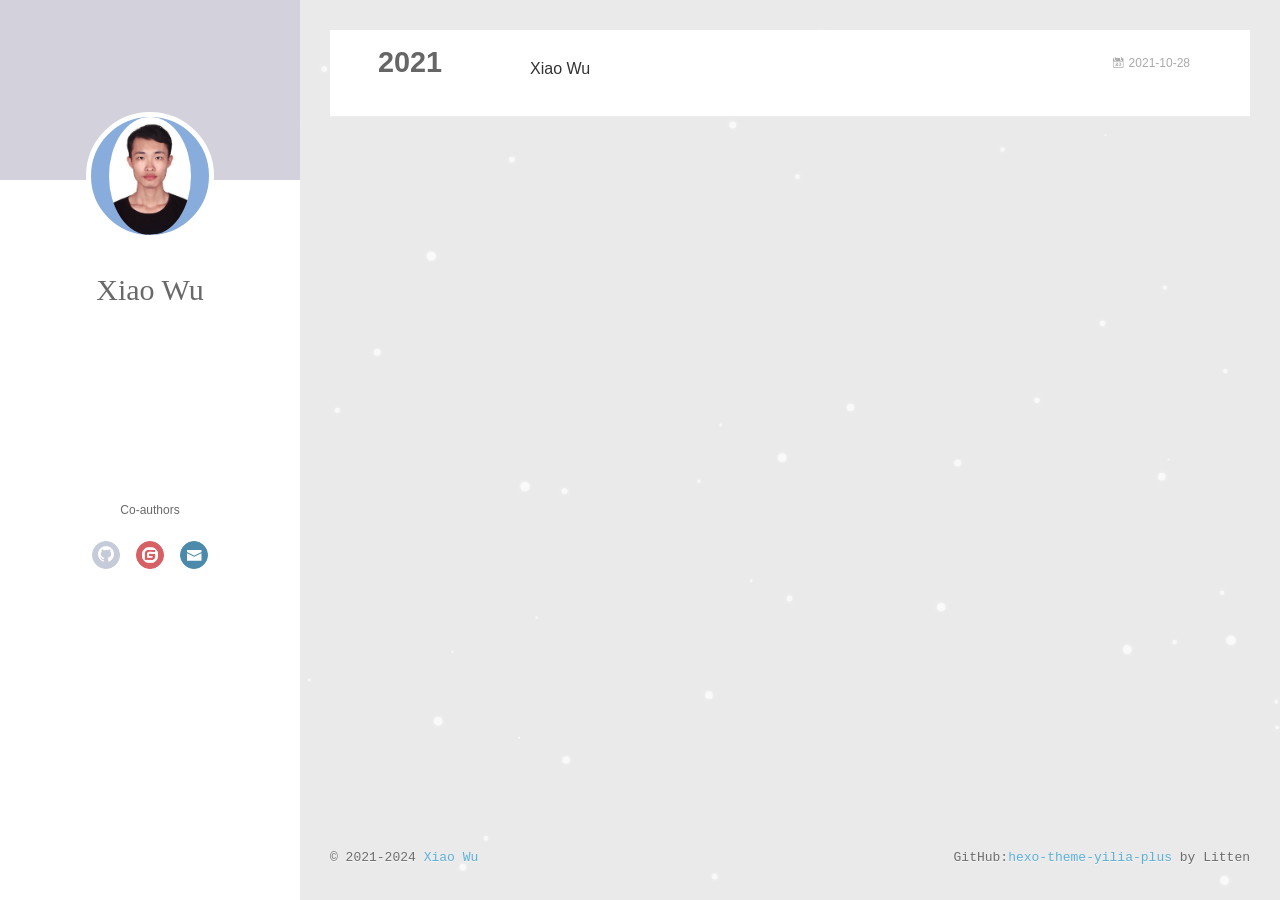
==== archives/index.html @ 72da1175 "Site updated: 2024-07-21 22:44:45" ====
<!DOCTYPE html>
<html>
<head>
  <meta charset="utf-8">
  
  <meta name="renderer" content="webkit">
  <meta http-equiv="X-UA-Compatible" content="IE=edge" >
  <link rel="dns-prefetch" href="https://XiaoXiao-Woo.github.io">
  <title>Archives | Homepage of Xiao Wu</title>
  <meta name="generator" content="hexo-theme-yilia-plus">
  <meta name="viewport" content="width=device-width, initial-scale=1, maximum-scale=1">
  
  <meta property="og:type" content="website">
<meta property="og:title" content="Homepage of Xiao Wu">
<meta property="og:url" content="https://xiaoxiao-woo.github.io/archives/index.html">
<meta property="og:site_name" content="Homepage of Xiao Wu">
<meta property="og:locale" content="en_US">
<meta property="article:author" content="Xiao Wu">
<meta name="twitter:card" content="summary">
  
    <link rel="alternative" href="/atom.xml" title="Homepage of Xiao Wu" type="application/atom+xml">
  
  
    <link rel="icon" href="/favicon.ico">
  
  
    <link rel="apple-touch-icon" href="/apple-touch-icon-180x180.png">
  
  <link rel="stylesheet" type="text/css" href="/./main.a5fda8.css">
  <style type="text/css">
    
    #container.show {
      background: linear-gradient(200deg,#a0cfe4,#e8c37e);
    }
  </style>
  

  

  
    
 	  <script src="/lib/clickLove.js"></script>
  
  


  

</head>

<body>
  <div id="container" q-class="show:isCtnShow">
    <canvas id="anm-canvas" class="anm-canvas"></canvas>
    <div class="left-col" q-class="show:isShow">
      


<div class="overlay" style="background: #D3D1DC;"></div>
<div class="intrude-less">
	<header id="header" class="inner">
		<a href="/" class="profilepic">
			<img src="/assets/img/XiaoWu.jpg" class="js-avatar">
		</a>
		<hgroup>
			<h1 class="header-author"><a href="/">Xiao Wu</a></h1>
		</hgroup>
		

		<nav class="header-menu">
			<ul>
			
			</ul>
		</nav>
		<nav class="header-smart-menu">
			
				
					<a q-on="click: openSlider(e, 'friends')" href="javascript:void(0)">Co-authors</a>
				
			
		</nav>
		<nav class="header-nav">
			<div class="social">
				
					
						<a class="github" href="https://github.com/XiaoXiao-Woo" 
												title="GitHub" target="_blank"><i class="icon-github"></i></a>
					
				
					
						<a class="gitee" href="https://gitee.com/elsting_woo" 
												title="gitee" target="_blank"><i class="icon-gitee"></i></a>
					
				
					
						<a class="mail" href="mailto:wxwsx1997@gmail.com" 
												title="Email" target="_blank"><i class="icon-mail"></i></a>
					
				
			</div>
		
		</nav>
	</header>		
</div>

    </div>
    <div class="mid-col" q-class="show:isShow,hide:isShow|isFalse">
      
      
<nav id="mobile-nav">
  	<div class="overlay js-overlay" style="background: #D3D1DC"></div>
	<div class="btnctn js-mobile-btnctn">
  		<div class="slider-trigger list" q-on="click: openSlider(e)"><i class="icon icon-sort"></i></div>
	</div>
	<div class="intrude-less">
		<header id="header" class="inner">
			<div class="profilepic">
				<a href="/">
					<img src="/assets/img/XiaoWu.jpg" class="js-avatar">
				</a>
			</div>
			<hgroup>
			  <h1 class="header-author js-header-author">Xiao Wu</h1>
			</hgroup>
			
			
			
			
			
			<nav class="header-nav">
				<div class="social">
					
						
						<a class="github" target="_blank" 
							href="https://github.com/XiaoXiao-Woo" title="GitHub"><i class="icon-github"></i></a>
						
					
						
						<a class="gitee" target="_blank" 
							href="https://gitee.com/elsting_woo" title="gitee"><i class="icon-gitee"></i></a>
						
					
						
						<a class="mail" target="_blank" 
							href="mailto:wxwsx1997@gmail.com" title="Email"><i class="icon-mail"></i></a>
						
					
				</div>
			</nav>

			<nav class="header-menu js-header-menu">
				<ul style="width: 50%">
				
				
				</ul>
			</nav>
		</header>				
	</div>
	<div class="mobile-mask" style="display:none" q-show="isShow"></div>
</nav>

      <div id="wrapper" class="body-wrap">
        <div class="menu-l">
          <div class="canvas-wrap">
            <canvas data-colors="#eaeaea" data-sectionHeight="100" data-contentId="js-content" id="myCanvas1"
              class="anm-canvas"></canvas>
          </div>
          <div id="js-content" class="content-ll">
            
  
  
    
    
      
      
      <section class="archives-wrap">
        <div class="archive-year-wrap">
          <a href="/archives/2021" class="archive-year">2021</a>
        </div>
        <div class="archives">
    
    <article class="archive-article archive-type-page">
  <div class="archive-article-inner">
    <header class="archive-article-header">
      	<div class="article-meta">
	      	
<a href="/homepage/" class="archive-article-date">
        <time datetime="2021-10-28T12:05:18.459Z" itemprop="datePublished"><i class="icon-calendar icon"></i>2021-10-28</time>
</a>

        </div>
    	 
  
    <h1 itemprop="name">
	
	  <a class="archive-article-title" href="/homepage/" target="_blank">Xiao Wu</a>
  
    </h1>
  


        <div class="article-info info-on-right">
          
          

        </div>
        <div class="clearfix"></div>
    </header>
  </div>
</article>
  
  
    </div></section>
  

    


          </div>
        </div>
      </div>
      <footer id="footer">
  <div class="outer">
    <div id="footer-info">
    	<div class="footer-left">
    		&copy; 2021-2024 <a href="https://XiaoXiao-Woo.github.io/" target="_blank">Xiao Wu</a>
    	</div>
      	<div class="footer-right">
			
			
      		GitHub:<a href="https://github.com/JoeyBling/hexo-theme-yilia-plus" target="_blank">hexo-theme-yilia-plus</a> by Litten
      	</div>
    </div>
  </div>
  
  
	<script src="/lib/busuanzi.pure.js"></script>
	
  
  
	
	<span id="busuanzi_container_site_pv" style="display:none">
		本站总访问量<span id="busuanzi_value_site_pv"></span>次	
	        <span class="post-meta-divider" >|</span>
	</span>
  	<span id="busuanzi_container_site_uv" style='display:none'>
  		本站访客数<span id="busuanzi_value_site_uv"></span>人
  	</span>
  
</footer>

    </div>
    <script>
	var yiliaConfig = {
		mathjax: false,
		isHome: false,
		isPost: false,
		isArchive: true,
		isTag: false,
		isCategory: false,
		open_in_new: true,
		toc_hide_index: true,
		root: "/",
		innerArchive: false,
		showTags: true
	}
</script>

<script>!function(r){function e(t){if(i[t])return i[t].exports;var n=i[t]={exports:{},id:t,loaded:!1};return r[t].call(n.exports,n,n.exports,e),n.loaded=!0,n.exports}var i={};e.m=r,e.c=i,e.p="./",e(0)}([function(t,n,r){r(208),t.exports=r(205)},function(t,n,r){var d=r(3),y=r(46),g=r(26),b=r(27),x=r(47),m="prototype",S=function(t,n,r){var e,i,o,u,c=t&S.F,f=t&S.G,a=t&S.S,s=t&S.P,l=t&S.B,h=f?d:a?d[n]||(d[n]={}):(d[n]||{})[m],v=f?y:y[n]||(y[n]={}),p=v[m]||(v[m]={});for(e in f&&(r=n),r)o=((i=!c&&h&&void 0!==h[e])?h:r)[e],u=l&&i?x(o,d):s&&"function"==typeof o?x(Function.call,o):o,h&&b(h,e,o,t&S.U),v[e]!=o&&g(v,e,u),s&&p[e]!=o&&(p[e]=o)};d.core=y,S.F=1,S.G=2,S.S=4,S.P=8,S.B=16,S.W=32,S.U=64,S.R=128,t.exports=S},function(t,n,r){var e=r(5);t.exports=function(t){if(!e(t))throw TypeError(t+" is not an object!");return t}},function(t,n){var r=t.exports="undefined"!=typeof window&&window.Math==Math?window:"undefined"!=typeof self&&self.Math==Math?self:Function("return this")();"number"==typeof __g&&(__g=r)},function(t,n){t.exports=function(t){try{return!!t()}catch(t){return!0}}},function(t,n){t.exports=function(t){return"object"==typeof t?null!==t:"function"==typeof t}},function(t,n){var r=t.exports="undefined"!=typeof window&&window.Math==Math?window:"undefined"!=typeof self&&self.Math==Math?self:Function("return this")();"number"==typeof __g&&(__g=r)},function(t,n,r){var e=r(118)("wks"),i=r(79),o=r(3).Symbol,u="function"==typeof o;(t.exports=function(t){return e[t]||(e[t]=u&&o[t]||(u?o:i)("Symbol."+t))}).store=e},function(t,n,r){var e=r(49),i=Math.min;t.exports=function(t){return 0<t?i(e(t),9007199254740991):0}},function(t,n){var r={}.hasOwnProperty;t.exports=function(t,n){return r.call(t,n)}},function(t,n,r){t.exports=!r(4)(function(){return 7!=Object.defineProperty({},"a",{get:function(){return 7}}).a})},function(t,n,r){var e=r(2),i=r(174),o=r(53),u=Object.defineProperty;n.f=r(10)?Object.defineProperty:function(t,n,r){if(e(t),n=o(n,!0),e(r),i)try{return u(t,n,r)}catch(t){}if("get"in r||"set"in r)throw TypeError("Accessors not supported!");return"value"in r&&(t[n]=r.value),t}},function(t,n,r){t.exports=!r(20)(function(){return 7!=Object.defineProperty({},"a",{get:function(){return 7}}).a})},function(t,n,r){var e=r(14),i=r(24);t.exports=r(12)?function(t,n,r){return e.f(t,n,i(1,r))}:function(t,n,r){return t[n]=r,t}},function(t,n,r){var e=r(22),i=r(60),o=r(42),u=Object.defineProperty;n.f=r(12)?Object.defineProperty:function(t,n,r){if(e(t),n=o(n,!0),e(r),i)try{return u(t,n,r)}catch(t){}if("get"in r||"set"in r)throw TypeError("Accessors not supported!");return"value"in r&&(t[n]=r.value),t}},function(t,n,r){var e=r(96),i=r(34);t.exports=function(t){return e(i(t))}},function(t,n,r){var e=r(40)("wks"),i=r(25),o=r(6).Symbol,u="function"==typeof o;(t.exports=function(t){return e[t]||(e[t]=u&&o[t]||(u?o:i)("Symbol."+t))}).store=e},function(t,n,r){var e=r(51);t.exports=function(t){return Object(e(t))}},function(t,n){t.exports=function(t){return"object"==typeof t?null!==t:"function"==typeof t}},function(t,n){var r=t.exports={version:"2.6.9"};"number"==typeof __e&&(__e=r)},function(t,n){t.exports=function(t){try{return!!t()}catch(t){return!0}}},function(t,n){t.exports=function(t){if("function"!=typeof t)throw TypeError(t+" is not a function!");return t}},function(t,n,r){var e=r(18);t.exports=function(t){if(!e(t))throw TypeError(t+" is not an object!");return t}},function(t,n){t.exports=!0},function(t,n){t.exports=function(t,n){return{enumerable:!(1&t),configurable:!(2&t),writable:!(4&t),value:n}}},function(t,n){var r=0,e=Math.random();t.exports=function(t){return"Symbol(".concat(void 0===t?"":t,")_",(++r+e).toString(36))}},function(t,n,r){var e=r(11),i=r(75);t.exports=r(10)?function(t,n,r){return e.f(t,n,i(1,r))}:function(t,n,r){return t[n]=r,t}},function(t,n,r){var o=r(3),u=r(26),c=r(30),f=r(79)("src"),e=r(219),i="toString",a=(""+e).split(i);r(46).inspectSource=function(t){return e.call(t)},(t.exports=function(t,n,r,e){var i="function"==typeof r;i&&(c(r,"name")||u(r,"name",n)),t[n]!==r&&(i&&(c(r,f)||u(r,f,t[n]?""+t[n]:a.join(String(n)))),t===o?t[n]=r:e?t[n]?t[n]=r:u(t,n,r):(delete t[n],u(t,n,r)))})(Function.prototype,i,function(){return"function"==typeof this&&this[f]||e.call(this)})},function(t,n,r){var e=r(1),i=r(4),u=r(51),c=/"/g,o=function(t,n,r,e){var i=String(u(t)),o="<"+n;return""!==r&&(o+=" "+r+'="'+String(e).replace(c,"&quot;")+'"'),o+">"+i+"</"+n+">"};t.exports=function(n,t){var r={};r[n]=t(o),e(e.P+e.F*i(function(){var t=""[n]('"');return t!==t.toLowerCase()||3<t.split('"').length}),"String",r)}},function(t,n,r){var e=r(65),i=r(35);t.exports=Object.keys||function(t){return e(t,i)}},function(t,n){var r={}.hasOwnProperty;t.exports=function(t,n){return r.call(t,n)}},function(t,n,r){var e=r(117),i=r(75),o=r(33),u=r(53),c=r(30),f=r(174),a=Object.getOwnPropertyDescriptor;n.f=r(10)?a:function(t,n){if(t=o(t),n=u(n,!0),f)try{return a(t,n)}catch(t){}if(c(t,n))return i(!e.f.call(t,n),t[n])}},function(t,n,r){var e=r(30),i=r(17),o=r(154)("IE_PROTO"),u=Object.prototype;t.exports=Object.getPrototypeOf||function(t){return t=i(t),e(t,o)?t[o]:"function"==typeof t.constructor&&t instanceof t.constructor?t.constructor.prototype:t instanceof Object?u:null}},function(t,n,r){var e=r(116),i=r(51);t.exports=function(t){return e(i(t))}},function(t,n){t.exports=function(t){if(null==t)throw TypeError("Can't call method on  "+t);return t}},function(t,n){t.exports="constructor,hasOwnProperty,isPrototypeOf,propertyIsEnumerable,toLocaleString,toString,valueOf".split(",")},function(t,n){t.exports={}},function(t,n){n.f={}.propertyIsEnumerable},function(t,n,r){var e=r(14).f,i=r(9),o=r(16)("toStringTag");t.exports=function(t,n,r){t&&!i(t=r?t:t.prototype,o)&&e(t,o,{configurable:!0,value:n})}},function(t,n,r){var e=r(40)("keys"),i=r(25);t.exports=function(t){return e[t]||(e[t]=i(t))}},function(t,n,r){var e=r(19),i=r(6),o="__core-js_shared__",u=i[o]||(i[o]={});(t.exports=function(t,n){return u[t]||(u[t]=void 0!==n?n:{})})("versions",[]).push({version:e.version,mode:r(23)?"pure":"global",copyright:"© 2019 Denis Pushkarev (zloirock.ru)"})},function(t,n){var r=Math.ceil,e=Math.floor;t.exports=function(t){return isNaN(t=+t)?0:(0<t?e:r)(t)}},function(t,n,r){var i=r(18);t.exports=function(t,n){if(!i(t))return t;var r,e;if(n&&"function"==typeof(r=t.toString)&&!i(e=r.call(t)))return e;if("function"==typeof(r=t.valueOf)&&!i(e=r.call(t)))return e;if(!n&&"function"==typeof(r=t.toString)&&!i(e=r.call(t)))return e;throw TypeError("Can't convert object to primitive value")}},function(t,n,r){var e=r(6),i=r(19),o=r(23),u=r(44),c=r(14).f;t.exports=function(t){var n=i.Symbol||(i.Symbol=o?{}:e.Symbol||{});"_"==t.charAt(0)||t in n||c(n,t,{value:u.f(t)})}},function(t,n,r){n.f=r(16)},function(t,n){var r={}.toString;t.exports=function(t){return r.call(t).slice(8,-1)}},function(t,n){var r=t.exports={version:"2.6.9"};"number"==typeof __e&&(__e=r)},function(t,n,r){var o=r(21);t.exports=function(e,i,t){if(o(e),void 0===i)return e;switch(t){case 1:return function(t){return e.call(i,t)};case 2:return function(t,n){return e.call(i,t,n)};case 3:return function(t,n,r){return e.call(i,t,n,r)}}return function(){return e.apply(i,arguments)}}},function(t,n,r){"use strict";var e=r(4);t.exports=function(t,n){return!!t&&e(function(){n?t.call(null,function(){},1):t.call(null)})}},function(t,n){var r=Math.ceil,e=Math.floor;t.exports=function(t){return isNaN(t=+t)?0:(0<t?e:r)(t)}},function(t,n,r){var x=r(47),m=r(116),S=r(17),w=r(8),e=r(138);t.exports=function(l,t){var h=1==l,v=2==l,p=3==l,d=4==l,y=6==l,g=5==l||y,b=t||e;return function(t,n,r){for(var e,i,o=S(t),u=m(o),c=x(n,r,3),f=w(u.length),a=0,s=h?b(t,f):v?b(t,0):void 0;a<f;a++)if((g||a in u)&&(i=c(e=u[a],a,o),l))if(h)s[a]=i;else if(i)switch(l){case 3:return!0;case 5:return e;case 6:return a;case 2:s.push(e)}else if(d)return!1;return y?-1:p||d?d:s}}},function(t,n){t.exports=function(t){if(null==t)throw TypeError("Can't call method on  "+t);return t}},function(t,n,r){var i=r(1),o=r(46),u=r(4);t.exports=function(t,n){var r=(o.Object||{})[t]||Object[t],e={};e[t]=n(r),i(i.S+i.F*u(function(){r(1)}),"Object",e)}},function(t,n,r){var i=r(5);t.exports=function(t,n){if(!i(t))return t;var r,e;if(n&&"function"==typeof(r=t.toString)&&!i(e=r.call(t)))return e;if("function"==typeof(r=t.valueOf)&&!i(e=r.call(t)))return e;if(!n&&"function"==typeof(r=t.toString)&&!i(e=r.call(t)))return e;throw TypeError("Can't convert object to primitive value")}},function(t,n,r){var d=r(6),y=r(19),g=r(93),b=r(13),x=r(9),m="prototype",S=function(t,n,r){var e,i,o,u=t&S.F,c=t&S.G,f=t&S.S,a=t&S.P,s=t&S.B,l=t&S.W,h=c?y:y[n]||(y[n]={}),v=h[m],p=c?d:f?d[n]:(d[n]||{})[m];for(e in c&&(r=n),r)(i=!u&&p&&void 0!==p[e])&&x(h,e)||(o=i?p[e]:r[e],h[e]=c&&"function"!=typeof p[e]?r[e]:s&&i?g(o,d):l&&p[e]==o?function(e){var t=function(t,n,r){if(this instanceof e){switch(arguments.length){case 0:return new e;case 1:return new e(t);case 2:return new e(t,n)}return new e(t,n,r)}return e.apply(this,arguments)};return t[m]=e[m],t}(o):a&&"function"==typeof o?g(Function.call,o):o,a&&((h.virtual||(h.virtual={}))[e]=o,t&S.R&&v&&!v[e]&&b(v,e,o)))};S.F=1,S.G=2,S.S=4,S.P=8,S.B=16,S.W=32,S.U=64,S.R=128,t.exports=S},function(t,n,r){var e=r(34);t.exports=function(t){return Object(e(t))}},function(t,n,r){var o=r(196),e=r(1),i=r(118)("metadata"),u=i.store||(i.store=new(r(200))),c=function(t,n,r){var e=u.get(t);if(!e){if(!r)return;u.set(t,e=new o)}var i=e.get(n);if(!i){if(!r)return;e.set(n,i=new o)}return i};t.exports={store:u,map:c,has:function(t,n,r){var e=c(n,r,!1);return void 0!==e&&e.has(t)},get:function(t,n,r){var e=c(n,r,!1);return void 0===e?void 0:e.get(t)},set:function(t,n,r,e){c(r,e,!0).set(t,n)},keys:function(t,n){var r=c(t,n,!1),e=[];return r&&r.forEach(function(t,n){e.push(n)}),e},key:function(t){return void 0===t||"symbol"==typeof t?t:String(t)},exp:function(t){e(e.S,"Reflect",t)}}},function(t,n,r){"use strict";if(r(10)){var g=r(68),b=r(3),x=r(4),m=r(1),S=r(132),e=r(159),h=r(47),w=r(70),i=r(75),_=r(26),o=r(76),u=r(49),O=r(8),E=r(194),c=r(78),f=r(53),a=r(30),M=r(81),P=r(5),v=r(17),p=r(145),j=r(72),F=r(32),A=r(73).f,d=r(161),s=r(79),l=r(7),y=r(50),I=r(120),L=r(119),N=r(162),T=r(82),k=r(125),R=r(77),C=r(137),D=r(166),G=r(11),W=r(31),U=G.f,V=W.f,B=b.RangeError,q=b.TypeError,z=b.Uint8Array,K="ArrayBuffer",H="Shared"+K,J="BYTES_PER_ELEMENT",$="prototype",Y=Array[$],X=e.ArrayBuffer,Q=e.DataView,Z=y(0),tt=y(2),nt=y(3),rt=y(4),et=y(5),it=y(6),ot=I(!0),ut=I(!1),ct=N.values,ft=N.keys,at=N.entries,st=Y.lastIndexOf,lt=Y.reduce,ht=Y.reduceRight,vt=Y.join,pt=Y.sort,dt=Y.slice,yt=Y.toString,gt=Y.toLocaleString,bt=l("iterator"),xt=l("toStringTag"),mt=s("typed_constructor"),St=s("def_constructor"),wt=S.CONSTR,_t=S.TYPED,Ot=S.VIEW,Et="Wrong length!",Mt=y(1,function(t,n){return It(L(t,t[St]),n)}),Pt=x(function(){return 1===new z(new Uint16Array([1]).buffer)[0]}),jt=!!z&&!!z[$].set&&x(function(){new z(1).set({})}),Ft=function(t,n){var r=u(t);if(r<0||r%n)throw B("Wrong offset!");return r},At=function(t){if(P(t)&&_t in t)return t;throw q(t+" is not a typed array!")},It=function(t,n){if(!(P(t)&&mt in t))throw q("It is not a typed array constructor!");return new t(n)},Lt=function(t,n){return Nt(L(t,t[St]),n)},Nt=function(t,n){for(var r=0,e=n.length,i=It(t,e);r<e;)i[r]=n[r++];return i},Tt=function(t,n,r){U(t,n,{get:function(){return this._d[r]}})},kt=function(t){var n,r,e,i,o,u,c=v(t),f=arguments.length,a=1<f?arguments[1]:void 0,s=void 0!==a,l=d(c);if(null!=l&&!p(l)){for(u=l.call(c),e=[],n=0;!(o=u.next()).done;n++)e.push(o.value);c=e}for(s&&2<f&&(a=h(a,arguments[2],2)),n=0,r=O(c.length),i=It(this,r);n<r;n++)i[n]=s?a(c[n],n):c[n];return i},Rt=function(){for(var t=0,n=arguments.length,r=It(this,n);t<n;)r[t]=arguments[t++];return r},Ct=!!z&&x(function(){gt.call(new z(1))}),Dt=function(){return gt.apply(Ct?dt.call(At(this)):At(this),arguments)},Gt={copyWithin:function(t,n){return D.call(At(this),t,n,2<arguments.length?arguments[2]:void 0)},every:function(t){return rt(At(this),t,1<arguments.length?arguments[1]:void 0)},fill:function(t){return C.apply(At(this),arguments)},filter:function(t){return Lt(this,tt(At(this),t,1<arguments.length?arguments[1]:void 0))},find:function(t){return et(At(this),t,1<arguments.length?arguments[1]:void 0)},findIndex:function(t){return it(At(this),t,1<arguments.length?arguments[1]:void 0)},forEach:function(t){Z(At(this),t,1<arguments.length?arguments[1]:void 0)},indexOf:function(t){return ut(At(this),t,1<arguments.length?arguments[1]:void 0)},includes:function(t){return ot(At(this),t,1<arguments.length?arguments[1]:void 0)},join:function(t){return vt.apply(At(this),arguments)},lastIndexOf:function(t){return st.apply(At(this),arguments)},map:function(t){return Mt(At(this),t,1<arguments.length?arguments[1]:void 0)},reduce:function(t){return lt.apply(At(this),arguments)},reduceRight:function(t){return ht.apply(At(this),arguments)},reverse:function(){for(var t,n=this,r=At(n).length,e=Math.floor(r/2),i=0;i<e;)t=n[i],n[i++]=n[--r],n[r]=t;return n},some:function(t){return nt(At(this),t,1<arguments.length?arguments[1]:void 0)},sort:function(t){return pt.call(At(this),t)},subarray:function(t,n){var r=At(this),e=r.length,i=c(t,e);return new(L(r,r[St]))(r.buffer,r.byteOffset+i*r.BYTES_PER_ELEMENT,O((void 0===n?e:c(n,e))-i))}},Wt=function(t,n){return Lt(this,dt.call(At(this),t,n))},Ut=function(t){At(this);var n=Ft(arguments[1],1),r=this.length,e=v(t),i=O(e.length),o=0;if(r<i+n)throw B(Et);for(;o<i;)this[n+o]=e[o++]},Vt={entries:function(){return at.call(At(this))},keys:function(){return ft.call(At(this))},values:function(){return ct.call(At(this))}},Bt=function(t,n){return P(t)&&t[_t]&&"symbol"!=typeof n&&n in t&&String(+n)==String(n)},qt=function(t,n){return Bt(t,n=f(n,!0))?i(2,t[n]):V(t,n)},zt=function(t,n,r){return!(Bt(t,n=f(n,!0))&&P(r)&&a(r,"value"))||a(r,"get")||a(r,"set")||r.configurable||a(r,"writable")&&!r.writable||a(r,"enumerable")&&!r.enumerable?U(t,n,r):(t[n]=r.value,t)};wt||(W.f=qt,G.f=zt),m(m.S+m.F*!wt,"Object",{getOwnPropertyDescriptor:qt,defineProperty:zt}),x(function(){yt.call({})})&&(yt=gt=function(){return vt.call(this)});var Kt=o({},Gt);o(Kt,Vt),_(Kt,bt,Vt.values),o(Kt,{slice:Wt,set:Ut,constructor:function(){},toString:yt,toLocaleString:Dt}),Tt(Kt,"buffer","b"),Tt(Kt,"byteOffset","o"),Tt(Kt,"byteLength","l"),Tt(Kt,"length","e"),U(Kt,xt,{get:function(){return this[_t]}}),t.exports=function(t,l,n,o){var h=t+((o=!!o)?"Clamped":"")+"Array",r="get"+t,u="set"+t,v=b[h],c=v||{},e=v&&F(v),i=!v||!S.ABV,f={},a=v&&v[$],p=function(t,i){U(t,i,{get:function(){return t=i,(n=this._d).v[r](t*l+n.o,Pt);var t,n},set:function(t){return n=i,r=t,e=this._d,o&&(r=(r=Math.round(r))<0?0:255<r?255:255&r),void e.v[u](n*l+e.o,r,Pt);var n,r,e},enumerable:!0})};i?(v=n(function(t,n,r,e){w(t,v,h,"_d");var i,o,u,c,f=0,a=0;if(P(n)){if(!(n instanceof X||(c=M(n))==K||c==H))return _t in n?Nt(v,n):kt.call(v,n);i=n,a=Ft(r,l);var s=n.byteLength;if(void 0===e){if(s%l)throw B(Et);if((o=s-a)<0)throw B(Et)}else if(s<(o=O(e)*l)+a)throw B(Et);u=o/l}else u=E(n),i=new X(o=u*l);for(_(t,"_d",{b:i,o:a,l:o,e:u,v:new Q(i)});f<u;)p(t,f++)}),a=v[$]=j(Kt),_(a,"constructor",v)):x(function(){v(1)})&&x(function(){new v(-1)})&&k(function(t){new v,new v(null),new v(1.5),new v(t)},!0)||(v=n(function(t,n,r,e){var i;return w(t,v,h),P(n)?n instanceof X||(i=M(n))==K||i==H?void 0!==e?new c(n,Ft(r,l),e):void 0!==r?new c(n,Ft(r,l)):new c(n):_t in n?Nt(v,n):kt.call(v,n):new c(E(n))}),Z(e!==Function.prototype?A(c).concat(A(e)):A(c),function(t){t in v||_(v,t,c[t])}),v[$]=a,g||(a.constructor=v));var s=a[bt],d=!!s&&("values"==s.name||null==s.name),y=Vt.values;_(v,mt,!0),_(a,_t,h),_(a,Ot,!0),_(a,St,v),(o?new v(1)[xt]==h:xt in a)||U(a,xt,{get:function(){return h}}),f[h]=v,m(m.G+m.W+m.F*(v!=c),f),m(m.S,h,{BYTES_PER_ELEMENT:l}),m(m.S+m.F*x(function(){c.of.call(v,1)}),h,{from:kt,of:Rt}),J in a||_(a,J,l),m(m.P,h,Gt),R(h),m(m.P+m.F*jt,h,{set:Ut}),m(m.P+m.F*!d,h,Vt),g||a.toString==yt||(a.toString=yt),m(m.P+m.F*x(function(){new v(1).slice()}),h,{slice:Wt}),m(m.P+m.F*(x(function(){return[1,2].toLocaleString()!=new v([1,2]).toLocaleString()})||!x(function(){a.toLocaleString.call([1,2])})),h,{toLocaleString:Dt}),T[h]=d?s:y,g||d||_(a,bt,y)}}else t.exports=function(){}},function(t,n){var r={}.toString;t.exports=function(t){return r.call(t).slice(8,-1)}},function(t,n,r){var e=r(18),i=r(6).document,o=e(i)&&e(i.createElement);t.exports=function(t){return o?i.createElement(t):{}}},function(t,n,r){t.exports=!r(12)&&!r(20)(function(){return 7!=Object.defineProperty(r(59)("div"),"a",{get:function(){return 7}}).a})},function(t,n,r){"use strict";var x=r(23),m=r(54),S=r(66),w=r(13),_=r(36),O=r(98),E=r(38),M=r(104),P=r(16)("iterator"),j=!([].keys&&"next"in[].keys()),F="values",A=function(){return this};t.exports=function(t,n,r,e,i,o,u){O(r,n,e);var c,f,a,s=function(t){if(!j&&t in p)return p[t];switch(t){case"keys":case F:return function(){return new r(this,t)}}return function(){return new r(this,t)}},l=n+" Iterator",h=i==F,v=!1,p=t.prototype,d=p[P]||p["@@iterator"]||i&&p[i],y=d||s(i),g=i?h?s("entries"):y:void 0,b="Array"==n&&p.entries||d;if(b&&((a=M(b.call(new t)))!==Object.prototype&&a.next&&(E(a,l,!0),x||"function"==typeof a[P]||w(a,P,A))),h&&d&&d.name!==F&&(v=!0,y=function(){return d.call(this)}),x&&!u||!j&&!v&&p[P]||w(p,P,y),_[n]=y,_[l]=A,i)if(c={values:h?y:s(F),keys:o?y:s("keys"),entries:g},u)for(f in c)f in p||S(p,f,c[f]);else m(m.P+m.F*(j||v),n,c);return c}},function(t,n,e){var i=e(22),o=e(101),u=e(35),c=e(39)("IE_PROTO"),f=function(){},a="prototype",s=function(){var t,n=e(59)("iframe"),r=u.length;for(n.style.display="none",e(95).appendChild(n),n.src="javascript:",(t=n.contentWindow.document).open(),t.write("<script>document.F=Object<\/script>"),t.close(),s=t.F;r--;)delete s[a][u[r]];return s()};t.exports=Object.create||function(t,n){var r;return null!==t?(f[a]=i(t),r=new f,f[a]=null,r[c]=t):r=s(),void 0===n?r:o(r,n)}},function(t,n,r){var e=r(65),i=r(35).concat("length","prototype");n.f=Object.getOwnPropertyNames||function(t){return e(t,i)}},function(t,n){n.f=Object.getOwnPropertySymbols},function(t,n,r){var u=r(9),c=r(15),f=r(92)(!1),a=r(39)("IE_PROTO");t.exports=function(t,n){var r,e=c(t),i=0,o=[];for(r in e)r!=a&&u(e,r)&&o.push(r);for(;n.length>i;)u(e,r=n[i++])&&(~f(o,r)||o.push(r));return o}},function(t,n,r){t.exports=r(13)},function(t,n,r){var e=r(7)("unscopables"),i=Array.prototype;null==i[e]&&r(26)(i,e,{}),t.exports=function(t){i[e][t]=!0}},function(t,n){t.exports=!1},function(t,n,r){var e=r(79)("meta"),i=r(5),o=r(30),u=r(11).f,c=0,f=Object.isExtensible||function(){return!0},a=!r(4)(function(){return f(Object.preventExtensions({}))}),s=function(t){u(t,e,{value:{i:"O"+ ++c,w:{}}})},l=t.exports={KEY:e,NEED:!1,fastKey:function(t,n){if(!i(t))return"symbol"==typeof t?t:("string"==typeof t?"S":"P")+t;if(!o(t,e)){if(!f(t))return"F";if(!n)return"E";s(t)}return t[e].i},getWeak:function(t,n){if(!o(t,e)){if(!f(t))return!0;if(!n)return!1;s(t)}return t[e].w},onFreeze:function(t){return a&&l.NEED&&f(t)&&!o(t,e)&&s(t),t}}},function(t,n){t.exports=function(t,n,r,e){if(!(t instanceof n)||void 0!==e&&e in t)throw TypeError(r+": incorrect invocation!");return t}},function(t,n,r){var h=r(47),v=r(177),p=r(145),d=r(2),y=r(8),g=r(161),b={},x={};(n=t.exports=function(t,n,r,e,i){var o,u,c,f,a=i?function(){return t}:g(t),s=h(r,e,n?2:1),l=0;if("function"!=typeof a)throw TypeError(t+" is not iterable!");if(p(a)){for(o=y(t.length);l<o;l++)if((f=n?s(d(u=t[l])[0],u[1]):s(t[l]))===b||f===x)return f}else for(c=a.call(t);!(u=c.next()).done;)if((f=v(c,s,u.value,n))===b||f===x)return f}).BREAK=b,n.RETURN=x},function(t,n,e){var i=e(2),o=e(183),u=e(141),c=e(154)("IE_PROTO"),f=function(){},a="prototype",s=function(){var t,n=e(140)("iframe"),r=u.length;for(n.style.display="none",e(143).appendChild(n),n.src="javascript:",(t=n.contentWindow.document).open(),t.write("<script>document.F=Object<\/script>"),t.close(),s=t.F;r--;)delete s[a][u[r]];return s()};t.exports=Object.create||function(t,n){var r;return null!==t?(f[a]=i(t),r=new f,f[a]=null,r[c]=t):r=s(),void 0===n?r:o(r,n)}},function(t,n,r){var e=r(185),i=r(141).concat("length","prototype");n.f=Object.getOwnPropertyNames||function(t){return e(t,i)}},function(t,n,r){var e=r(185),i=r(141);t.exports=Object.keys||function(t){return e(t,i)}},function(t,n){t.exports=function(t,n){return{enumerable:!(1&t),configurable:!(2&t),writable:!(4&t),value:n}}},function(t,n,r){var i=r(27);t.exports=function(t,n,r){for(var e in n)i(t,e,n[e],r);return t}},function(t,n,r){"use strict";var e=r(3),i=r(11),o=r(10),u=r(7)("species");t.exports=function(t){var n=e[t];o&&n&&!n[u]&&i.f(n,u,{configurable:!0,get:function(){return this}})}},function(t,n,r){var e=r(49),i=Math.max,o=Math.min;t.exports=function(t,n){return(t=e(t))<0?i(t+n,0):o(t,n)}},function(t,n){var r=0,e=Math.random();t.exports=function(t){return"Symbol(".concat(void 0===t?"":t,")_",(++r+e).toString(36))}},function(t,n,r){var e=r(5);t.exports=function(t,n){if(!e(t)||t._t!==n)throw TypeError("Incompatible receiver, "+n+" required!");return t}},function(t,n,r){var i=r(45),o=r(7)("toStringTag"),u="Arguments"==i(function(){return arguments}());t.exports=function(t){var n,r,e;return void 0===t?"Undefined":null===t?"Null":"string"==typeof(r=function(t,n){try{return t[n]}catch(t){}}(n=Object(t),o))?r:u?i(n):"Object"==(e=i(n))&&"function"==typeof n.callee?"Arguments":e}},function(t,n){t.exports={}},function(t,n,r){var e=r(11).f,i=r(30),o=r(7)("toStringTag");t.exports=function(t,n,r){t&&!i(t=r?t:t.prototype,o)&&e(t,o,{configurable:!0,value:n})}},function(t,n,r){var u=r(1),e=r(51),c=r(4),f=r(157),i="["+f+"]",o=RegExp("^"+i+i+"*"),a=RegExp(i+i+"*$"),s=function(t,n,r){var e={},i=c(function(){return!!f[t]()||"​"!="​"[t]()}),o=e[t]=i?n(l):f[t];r&&(e[r]=o),u(u.P+u.F*i,"String",e)},l=s.trim=function(t,n){return t=String(e(t)),1&n&&(t=t.replace(o,"")),2&n&&(t=t.replace(a,"")),t};t.exports=s},function(t,n,r){t.exports={default:r(88),__esModule:!0}},function(t,n,r){t.exports={default:r(89),__esModule:!0}},function(t,n,r){"use strict";function e(t){return t&&t.__esModule?t:{default:t}}n.__esModule=!0;var i=e(r(86)),o=e(r(85)),u="function"==typeof o.default&&"symbol"==typeof i.default?function(t){return typeof t}:function(t){return t&&"function"==typeof o.default&&t.constructor===o.default&&t!==o.default.prototype?"symbol":typeof t};n.default="function"==typeof o.default&&"symbol"===u(i.default)?function(t){return void 0===t?"undefined":u(t)}:function(t){return t&&"function"==typeof o.default&&t.constructor===o.default&&t!==o.default.prototype?"symbol":void 0===t?"undefined":u(t)}},function(t,n,r){r(111),r(109),r(112),r(113),t.exports=r(19).Symbol},function(t,n,r){r(110),r(114),t.exports=r(44).f("iterator")},function(t,n){t.exports=function(t){if("function"!=typeof t)throw TypeError(t+" is not a function!");return t}},function(t,n){t.exports=function(){}},function(t,n,r){var f=r(15),a=r(107),s=r(106);t.exports=function(c){return function(t,n,r){var e,i=f(t),o=a(i.length),u=s(r,o);if(c&&n!=n){for(;u<o;)if((e=i[u++])!=e)return!0}else for(;u<o;u++)if((c||u in i)&&i[u]===n)return c||u||0;return!c&&-1}}},function(t,n,r){var o=r(90);t.exports=function(e,i,t){if(o(e),void 0===i)return e;switch(t){case 1:return function(t){return e.call(i,t)};case 2:return function(t,n){return e.call(i,t,n)};case 3:return function(t,n,r){return e.call(i,t,n,r)}}return function(){return e.apply(i,arguments)}}},function(t,n,r){var c=r(29),f=r(64),a=r(37);t.exports=function(t){var n=c(t),r=f.f;if(r)for(var e,i=r(t),o=a.f,u=0;i.length>u;)o.call(t,e=i[u++])&&n.push(e);return n}},function(t,n,r){var e=r(6).document;t.exports=e&&e.documentElement},function(t,n,r){var e=r(58);t.exports=Object("z").propertyIsEnumerable(0)?Object:function(t){return"String"==e(t)?t.split(""):Object(t)}},function(t,n,r){var e=r(58);t.exports=Array.isArray||function(t){return"Array"==e(t)}},function(t,n,r){"use strict";var e=r(62),i=r(24),o=r(38),u={};r(13)(u,r(16)("iterator"),function(){return this}),t.exports=function(t,n,r){t.prototype=e(u,{next:i(1,r)}),o(t,n+" Iterator")}},function(t,n){t.exports=function(t,n){return{value:n,done:!!t}}},function(t,n,r){var e=r(25)("meta"),i=r(18),o=r(9),u=r(14).f,c=0,f=Object.isExtensible||function(){return!0},a=!r(20)(function(){return f(Object.preventExtensions({}))}),s=function(t){u(t,e,{value:{i:"O"+ ++c,w:{}}})},l=t.exports={KEY:e,NEED:!1,fastKey:function(t,n){if(!i(t))return"symbol"==typeof t?t:("string"==typeof t?"S":"P")+t;if(!o(t,e)){if(!f(t))return"F";if(!n)return"E";s(t)}return t[e].i},getWeak:function(t,n){if(!o(t,e)){if(!f(t))return!0;if(!n)return!1;s(t)}return t[e].w},onFreeze:function(t){return a&&l.NEED&&f(t)&&!o(t,e)&&s(t),t}}},function(t,n,r){var u=r(14),c=r(22),f=r(29);t.exports=r(12)?Object.defineProperties:function(t,n){c(t);for(var r,e=f(n),i=e.length,o=0;o<i;)u.f(t,r=e[o++],n[r]);return t}},function(t,n,r){var e=r(37),i=r(24),o=r(15),u=r(42),c=r(9),f=r(60),a=Object.getOwnPropertyDescriptor;n.f=r(12)?a:function(t,n){if(t=o(t),n=u(n,!0),f)try{return a(t,n)}catch(t){}if(c(t,n))return i(!e.f.call(t,n),t[n])}},function(t,n,r){var e=r(15),i=r(63).f,o={}.toString,u="object"==typeof window&&window&&Object.getOwnPropertyNames?Object.getOwnPropertyNames(window):[];t.exports.f=function(t){return u&&"[object Window]"==o.call(t)?function(t){try{return i(t)}catch(t){return u.slice()}}(t):i(e(t))}},function(t,n,r){var e=r(9),i=r(55),o=r(39)("IE_PROTO"),u=Object.prototype;t.exports=Object.getPrototypeOf||function(t){return t=i(t),e(t,o)?t[o]:"function"==typeof t.constructor&&t instanceof t.constructor?t.constructor.prototype:t instanceof Object?u:null}},function(t,n,r){var f=r(41),a=r(34);t.exports=function(c){return function(t,n){var r,e,i=String(a(t)),o=f(n),u=i.length;return o<0||u<=o?c?"":void 0:(r=i.charCodeAt(o))<55296||56319<r||o+1===u||(e=i.charCodeAt(o+1))<56320||57343<e?c?i.charAt(o):r:c?i.slice(o,o+2):e-56320+(r-55296<<10)+65536}}},function(t,n,r){var e=r(41),i=Math.max,o=Math.min;t.exports=function(t,n){return(t=e(t))<0?i(t+n,0):o(t,n)}},function(t,n,r){var e=r(41),i=Math.min;t.exports=function(t){return 0<t?i(e(t),9007199254740991):0}},function(t,n,r){"use strict";var e=r(91),i=r(99),o=r(36),u=r(15);t.exports=r(61)(Array,"Array",function(t,n){this._t=u(t),this._i=0,this._k=n},function(){var t=this._t,n=this._k,r=this._i++;return!t||r>=t.length?(this._t=void 0,i(1)):i(0,"keys"==n?r:"values"==n?t[r]:[r,t[r]])},"values"),o.Arguments=o.Array,e("keys"),e("values"),e("entries")},function(t,n){},function(t,n,r){"use strict";var e=r(105)(!0);r(61)(String,"String",function(t){this._t=String(t),this._i=0},function(){var t,n=this._t,r=this._i;return r>=n.length?{value:void 0,done:!0}:(t=e(n,r),this._i+=t.length,{value:t,done:!1})})},function(t,n,r){"use strict";var e=r(6),u=r(9),i=r(12),o=r(54),c=r(66),f=r(100).KEY,a=r(20),s=r(40),l=r(38),h=r(25),v=r(16),p=r(44),d=r(43),y=r(94),g=r(97),b=r(22),x=r(18),m=r(55),S=r(15),w=r(42),_=r(24),O=r(62),E=r(103),M=r(102),P=r(64),j=r(14),F=r(29),A=M.f,I=j.f,L=E.f,N=e.Symbol,T=e.JSON,k=T&&T.stringify,R="prototype",C=v("_hidden"),D=v("toPrimitive"),G={}.propertyIsEnumerable,W=s("symbol-registry"),U=s("symbols"),V=s("op-symbols"),B=Object[R],q="function"==typeof N&&!!P.f,z=e.QObject,K=!z||!z[R]||!z[R].findChild,H=i&&a(function(){return 7!=O(I({},"a",{get:function(){return I(this,"a",{value:7}).a}})).a})?function(t,n,r){var e=A(B,n);e&&delete B[n],I(t,n,r),e&&t!==B&&I(B,n,e)}:I,J=function(t){var n=U[t]=O(N[R]);return n._k=t,n},$=q&&"symbol"==typeof N.iterator?function(t){return"symbol"==typeof t}:function(t){return t instanceof N},Y=function(t,n,r){return t===B&&Y(V,n,r),b(t),n=w(n,!0),b(r),u(U,n)?(r.enumerable?(u(t,C)&&t[C][n]&&(t[C][n]=!1),r=O(r,{enumerable:_(0,!1)})):(u(t,C)||I(t,C,_(1,{})),t[C][n]=!0),H(t,n,r)):I(t,n,r)},X=function(t,n){b(t);for(var r,e=y(n=S(n)),i=0,o=e.length;i<o;)Y(t,r=e[i++],n[r]);return t},Q=function(t){var n=G.call(this,t=w(t,!0));return!(this===B&&u(U,t)&&!u(V,t))&&(!(n||!u(this,t)||!u(U,t)||u(this,C)&&this[C][t])||n)},Z=function(t,n){if(t=S(t),n=w(n,!0),t!==B||!u(U,n)||u(V,n)){var r=A(t,n);return!r||!u(U,n)||u(t,C)&&t[C][n]||(r.enumerable=!0),r}},tt=function(t){for(var n,r=L(S(t)),e=[],i=0;r.length>i;)u(U,n=r[i++])||n==C||n==f||e.push(n);return e},nt=function(t){for(var n,r=t===B,e=L(r?V:S(t)),i=[],o=0;e.length>o;)!u(U,n=e[o++])||r&&!u(B,n)||i.push(U[n]);return i};q||(c((N=function(){if(this instanceof N)throw TypeError("Symbol is not a constructor!");var n=h(0<arguments.length?arguments[0]:void 0),r=function(t){this===B&&r.call(V,t),u(this,C)&&u(this[C],n)&&(this[C][n]=!1),H(this,n,_(1,t))};return i&&K&&H(B,n,{configurable:!0,set:r}),J(n)})[R],"toString",function(){return this._k}),M.f=Z,j.f=Y,r(63).f=E.f=tt,r(37).f=Q,P.f=nt,i&&!r(23)&&c(B,"propertyIsEnumerable",Q,!0),p.f=function(t){return J(v(t))}),o(o.G+o.W+o.F*!q,{Symbol:N});for(var rt="hasInstance,isConcatSpreadable,iterator,match,replace,search,species,split,toPrimitive,toStringTag,unscopables".split(","),et=0;rt.length>et;)v(rt[et++]);for(var it=F(v.store),ot=0;it.length>ot;)d(it[ot++]);o(o.S+o.F*!q,"Symbol",{for:function(t){return u(W,t+="")?W[t]:W[t]=N(t)},keyFor:function(t){if(!$(t))throw TypeError(t+" is not a symbol!");for(var n in W)if(W[n]===t)return n},useSetter:function(){K=!0},useSimple:function(){K=!1}}),o(o.S+o.F*!q,"Object",{create:function(t,n){return void 0===n?O(t):X(O(t),n)},defineProperty:Y,defineProperties:X,getOwnPropertyDescriptor:Z,getOwnPropertyNames:tt,getOwnPropertySymbols:nt});var ut=a(function(){P.f(1)});o(o.S+o.F*ut,"Object",{getOwnPropertySymbols:function(t){return P.f(m(t))}}),T&&o(o.S+o.F*(!q||a(function(){var t=N();return"[null]"!=k([t])||"{}"!=k({a:t})||"{}"!=k(Object(t))})),"JSON",{stringify:function(t){for(var n,r,e=[t],i=1;arguments.length>i;)e.push(arguments[i++]);if(r=n=e[1],(x(n)||void 0!==t)&&!$(t))return g(n)||(n=function(t,n){if("function"==typeof r&&(n=r.call(this,t,n)),!$(n))return n}),e[1]=n,k.apply(T,e)}}),N[R][D]||r(13)(N[R],D,N[R].valueOf),l(N,"Symbol"),l(Math,"Math",!0),l(e.JSON,"JSON",!0)},function(t,n,r){r(43)("asyncIterator")},function(t,n,r){r(43)("observable")},function(t,n,r){r(108);for(var e=r(6),i=r(13),o=r(36),u=r(16)("toStringTag"),c="CSSRuleList,CSSStyleDeclaration,CSSValueList,ClientRectList,DOMRectList,DOMStringList,DOMTokenList,DataTransferItemList,FileList,HTMLAllCollection,HTMLCollection,HTMLFormElement,HTMLSelectElement,MediaList,MimeTypeArray,NamedNodeMap,NodeList,PaintRequestList,Plugin,PluginArray,SVGLengthList,SVGNumberList,SVGPathSegList,SVGPointList,SVGStringList,SVGTransformList,SourceBufferList,StyleSheetList,TextTrackCueList,TextTrackList,TouchList".split(","),f=0;f<c.length;f++){var a=c[f],s=e[a],l=s&&s.prototype;l&&!l[u]&&i(l,u,a),o[a]=o.Array}},function(t,n,r){"use strict";var e=r(2);t.exports=function(){var t=e(this),n="";return t.global&&(n+="g"),t.ignoreCase&&(n+="i"),t.multiline&&(n+="m"),t.unicode&&(n+="u"),t.sticky&&(n+="y"),n}},function(t,n,r){var e=r(45);t.exports=Object("z").propertyIsEnumerable(0)?Object:function(t){return"String"==e(t)?t.split(""):Object(t)}},function(t,n){n.f={}.propertyIsEnumerable},function(t,n,r){var e=r(46),i=r(3),o="__core-js_shared__",u=i[o]||(i[o]={});(t.exports=function(t,n){return u[t]||(u[t]=void 0!==n?n:{})})("versions",[]).push({version:e.version,mode:r(68)?"pure":"global",copyright:"© 2019 Denis Pushkarev (zloirock.ru)"})},function(t,n,r){var i=r(2),o=r(21),u=r(7)("species");t.exports=function(t,n){var r,e=i(t).constructor;return void 0===e||null==(r=i(e)[u])?n:o(r)}},function(t,n,r){var f=r(33),a=r(8),s=r(78);t.exports=function(c){return function(t,n,r){var e,i=f(t),o=a(i.length),u=s(r,o);if(c&&n!=n){for(;u<o;)if((e=i[u++])!=e)return!0}else for(;u<o;u++)if((c||u in i)&&i[u]===n)return c||u||0;return!c&&-1}}},function(t,n,r){"use strict";var g=r(3),b=r(1),x=r(27),m=r(76),S=r(69),w=r(71),_=r(70),O=r(5),E=r(4),M=r(125),P=r(83),j=r(144);t.exports=function(e,t,n,r,i,o){var u=g[e],c=u,f=i?"set":"add",a=c&&c.prototype,s={},l=function(t){var r=a[t];x(a,t,"delete"==t?function(t){return!(o&&!O(t))&&r.call(this,0===t?0:t)}:"has"==t?function(t){return!(o&&!O(t))&&r.call(this,0===t?0:t)}:"get"==t?function(t){return o&&!O(t)?void 0:r.call(this,0===t?0:t)}:"add"==t?function(t){return r.call(this,0===t?0:t),this}:function(t,n){return r.call(this,0===t?0:t,n),this})};if("function"==typeof c&&(o||a.forEach&&!E(function(){(new c).entries().next()}))){var h=new c,v=h[f](o?{}:-0,1)!=h,p=E(function(){h.has(1)}),d=M(function(t){new c(t)}),y=!o&&E(function(){for(var t=new c,n=5;n--;)t[f](n,n);return!t.has(-0)});d||(((c=t(function(t,n){_(t,c,e);var r=j(new u,t,c);return null!=n&&w(n,i,r[f],r),r})).prototype=a).constructor=c),(p||y)&&(l("delete"),l("has"),i&&l("get")),(y||v)&&l(f),o&&a.clear&&delete a.clear}else c=r.getConstructor(t,e,i,f),m(c.prototype,n),S.NEED=!0;return P(c,e),s[e]=c,b(b.G+b.W+b.F*(c!=u),s),o||r.setStrong(c,e,i),c}},function(t,n,r){"use strict";r(197);var s=r(27),l=r(26),h=r(4),v=r(51),p=r(7),d=r(152),y=p("species"),g=!h(function(){var t=/./;return t.exec=function(){var t=[];return t.groups={a:"7"},t},"7"!=="".replace(t,"$<a>")}),b=function(){var t=/(?:)/,n=t.exec;t.exec=function(){return n.apply(this,arguments)};var r="ab".split(t);return 2===r.length&&"a"===r[0]&&"b"===r[1]}();t.exports=function(r,t,n){var e=p(r),o=!h(function(){var t={};return t[e]=function(){return 7},7!=""[r](t)}),i=o?!h(function(){var t=!1,n=/a/;return n.exec=function(){return t=!0,null},"split"===r&&(n.constructor={},n.constructor[y]=function(){return n}),n[e](""),!t}):void 0;if(!o||!i||"replace"===r&&!g||"split"===r&&!b){var u=/./[e],c=n(v,e,""[r],function(t,n,r,e,i){return n.exec===d?o&&!i?{done:!0,value:u.call(n,r,e)}:{done:!0,value:t.call(r,n,e)}:{done:!1}}),f=c[0],a=c[1];s(String.prototype,r,f),l(RegExp.prototype,e,2==t?function(t,n){return a.call(t,this,n)}:function(t){return a.call(t,this)})}}},function(t,n,r){var e=r(45);t.exports=Array.isArray||function(t){return"Array"==e(t)}},function(t,n,r){var e=r(5),i=r(45),o=r(7)("match");t.exports=function(t){var n;return e(t)&&(void 0!==(n=t[o])?!!n:"RegExp"==i(t))}},function(t,n,r){var o=r(7)("iterator"),u=!1;try{var e=[7][o]();e.return=function(){u=!0},Array.from(e,function(){throw 2})}catch(t){}t.exports=function(t,n){if(!n&&!u)return!1;var r=!1;try{var e=[7],i=e[o]();i.next=function(){return{done:r=!0}},e[o]=function(){return i},t(e)}catch(t){}return r}},function(t,n,r){"use strict";t.exports=r(68)||!r(4)(function(){var t=Math.random();__defineSetter__.call(null,t,function(){}),delete r(3)[t]})},function(t,n){n.f=Object.getOwnPropertySymbols},function(t,n,r){"use strict";var i=r(81),o=RegExp.prototype.exec;t.exports=function(t,n){var r=t.exec;if("function"==typeof r){var e=r.call(t,n);if("object"!=typeof e)throw new TypeError("RegExp exec method returned something other than an Object or null");return e}if("RegExp"!==i(t))throw new TypeError("RegExp#exec called on incompatible receiver");return o.call(t,n)}},function(t,n,r){"use strict";var e=r(1),u=r(21),c=r(47),f=r(71);t.exports=function(t){e(e.S,t,{from:function(t){var n,r,e,i,o=arguments[1];return u(this),(n=void 0!==o)&&u(o),null==t?new this:(r=[],n?(e=0,i=c(o,arguments[2],2),f(t,!1,function(t){r.push(i(t,e++))})):f(t,!1,r.push,r),new this(r))}})}},function(t,n,r){"use strict";var e=r(1);t.exports=function(t){e(e.S,t,{of:function(){for(var t=arguments.length,n=new Array(t);t--;)n[t]=arguments[t];return new this(n)}})}},function(t,n,r){var f=r(49),a=r(51);t.exports=function(c){return function(t,n){var r,e,i=String(a(t)),o=f(n),u=i.length;return o<0||u<=o?c?"":void 0:(r=i.charCodeAt(o))<55296||56319<r||o+1===u||(e=i.charCodeAt(o+1))<56320||57343<e?c?i.charAt(o):r:c?i.slice(o,o+2):e-56320+(r-55296<<10)+65536}}},function(t,n,r){for(var e,i=r(3),o=r(26),u=r(79),c=u("typed_array"),f=u("view"),a=!(!i.ArrayBuffer||!i.DataView),s=a,l=0,h="Int8Array,Uint8Array,Uint8ClampedArray,Int16Array,Uint16Array,Int32Array,Uint32Array,Float32Array,Float64Array".split(",");l<9;)(e=i[h[l++]])?(o(e.prototype,c,!0),o(e.prototype,f,!0)):s=!1;t.exports={ABV:a,CONSTR:s,TYPED:c,VIEW:f}},function(t,n,r){var e=r(3).navigator;t.exports=e&&e.userAgent||""},function(t,n){"use strict";var r,e={versions:(r=window.navigator.userAgent,{trident:-1<r.indexOf("Trident"),presto:-1<r.indexOf("Presto"),webKit:-1<r.indexOf("AppleWebKit"),gecko:-1<r.indexOf("Gecko")&&-1==r.indexOf("KHTML"),mobile:!!r.match(/AppleWebKit.*Mobile.*/),ios:!!r.match(/\(i[^;]+;( U;)? CPU.+Mac OS X/),android:-1<r.indexOf("Android")||-1<r.indexOf("Linux"),iPhone:-1<r.indexOf("iPhone")||-1<r.indexOf("Mac"),iPad:-1<r.indexOf("iPad"),webApp:-1==r.indexOf("Safari"),weixin:-1==r.indexOf("MicroMessenger")})};t.exports=e},function(t,n,r){"use strict";var e,i=r(87),l=(e=i)&&e.__esModule?e:{default:e},h=function(){function n(t,n,r){return n||r?String.fromCharCode(n||r):o[t]||t}function r(t){return s[t]}var e=/&quot;|&lt;|&gt;|&amp;|&nbsp;|&apos;|&#(\d+);|&#(\d+)/g,i=/['<> "&]/g,o={"&quot;":'"',"&lt;":"<","&gt;":">","&amp;":"&","&nbsp;":" "},u=/\u00a0/g,c=/<br\s*\/?>/gi,f=/\r?\n/g,a=/\s/g,s={};for(var t in o)s[o[t]]=t;return o["&apos;"]="'",s["'"]="&#39;",{encode:function(t){return t?(""+t).replace(i,r).replace(f,"<br/>").replace(a,"&nbsp;"):""},decode:function(t){return t?(""+t).replace(c,"\n").replace(e,n).replace(u," "):""},encodeBase16:function(t){if(!t)return t;for(var n=[],r=0,e=(t+="").length;r<e;r++)n.push(t.charCodeAt(r).toString(16).toUpperCase());return n.join("")},encodeBase16forJSON:function(t){if(!t)return t;for(var n=[],r=0,e=(t=t.replace(/[\u4E00-\u9FBF]/gi,function(t){return escape(t).replace("%u","\\u")})).length;r<e;r++)n.push(t.charCodeAt(r).toString(16).toUpperCase());return n.join("")},decodeBase16:function(t){if(!t)return t;for(var n=[],r=0,e=(t+="").length;r<e;r+=2)n.push(String.fromCharCode("0x"+t.slice(r,r+2)));return n.join("")},encodeObject:function(t){if(t instanceof Array)for(var n=0,r=t.length;n<r;n++)t[n]=h.encodeObject(t[n]);else if("object"==(void 0===t?"undefined":(0,l.default)(t)))for(var e in t)t[e]=h.encodeObject(t[e]);else if("string"==typeof t)return h.encode(t);return t},loadScript:function(t){var n=document.createElement("script");document.getElementsByTagName("body")[0].appendChild(n),n.setAttribute("src",t)},addLoadEvent:function(t){var n=window.onload;"function"!=typeof window.onload?window.onload=t:window.onload=function(){n(),t()}}}}();t.exports=h},function(t,n,r){"use strict";var e=r(131)(!0);t.exports=function(t,n,r){return n+(r?e(t,n).length:1)}},function(t,n,r){"use strict";var c=r(17),f=r(78),a=r(8);t.exports=function(t){for(var n=c(this),r=a(n.length),e=arguments.length,i=f(1<e?arguments[1]:void 0,r),o=2<e?arguments[2]:void 0,u=void 0===o?r:f(o,r);i<u;)n[i++]=t;return n}},function(t,n,r){var e=r(215);t.exports=function(t,n){return new(e(t))(n)}},function(t,n,r){"use strict";var e=r(11),i=r(75);t.exports=function(t,n,r){n in t?e.f(t,n,i(0,r)):t[n]=r}},function(t,n,r){var e=r(5),i=r(3).document,o=e(i)&&e(i.createElement);t.exports=function(t){return o?i.createElement(t):{}}},function(t,n){t.exports="constructor,hasOwnProperty,isPrototypeOf,propertyIsEnumerable,toLocaleString,toString,valueOf".split(",")},function(t,n,r){var e=r(7)("match");t.exports=function(n){var r=/./;try{"/./"[n](r)}catch(t){try{return r[e]=!1,!"/./"[n](r)}catch(n){}}return!0}},function(t,n,r){var e=r(3).document;t.exports=e&&e.documentElement},function(t,n,r){var o=r(5),u=r(153).set;t.exports=function(t,n,r){var e,i=n.constructor;return i!==r&&"function"==typeof i&&(e=i.prototype)!==r.prototype&&o(e)&&u&&u(t,e),t}},function(t,n,r){var e=r(82),i=r(7)("iterator"),o=Array.prototype;t.exports=function(t){return void 0!==t&&(e.Array===t||o[i]===t)}},function(t,n,r){"use strict";var e=r(72),i=r(75),o=r(83),u={};r(26)(u,r(7)("iterator"),function(){return this}),t.exports=function(t,n,r){t.prototype=e(u,{next:i(1,r)}),o(t,n+" Iterator")}},function(t,n,r){"use strict";var x=r(68),m=r(1),S=r(27),w=r(26),_=r(82),O=r(146),E=r(83),M=r(32),P=r(7)("iterator"),j=!([].keys&&"next"in[].keys()),F="values",A=function(){return this};t.exports=function(t,n,r,e,i,o,u){O(r,n,e);var c,f,a,s=function(t){if(!j&&t in p)return p[t];switch(t){case"keys":case F:return function(){return new r(this,t)}}return function(){return new r(this,t)}},l=n+" Iterator",h=i==F,v=!1,p=t.prototype,d=p[P]||p["@@iterator"]||i&&p[i],y=d||s(i),g=i?h?s("entries"):y:void 0,b="Array"==n&&p.entries||d;if(b&&((a=M(b.call(new t)))!==Object.prototype&&a.next&&(E(a,l,!0),x||"function"==typeof a[P]||w(a,P,A))),h&&d&&d.name!==F&&(v=!0,y=function(){return d.call(this)}),x&&!u||!j&&!v&&p[P]||w(p,P,y),_[n]=y,_[l]=A,i)if(c={values:h?y:s(F),keys:o?y:s("keys"),entries:g},u)for(f in c)f in p||S(p,f,c[f]);else m(m.P+m.F*(j||v),n,c);return c}},function(t,n){var r=Math.expm1;t.exports=!r||22025.465794806718<r(10)||r(10)<22025.465794806718||-2e-17!=r(-2e-17)?function(t){return 0==(t=+t)?t:-1e-6<t&&t<1e-6?t+t*t/2:Math.exp(t)-1}:r},function(t,n){t.exports=Math.sign||function(t){return 0==(t=+t)||t!=t?t:t<0?-1:1}},function(t,n,r){var c=r(3),f=r(158).set,a=c.MutationObserver||c.WebKitMutationObserver,s=c.process,l=c.Promise,h="process"==r(45)(s);t.exports=function(){var r,e,i,t=function(){var t,n;for(h&&(t=s.domain)&&t.exit();r;){n=r.fn,r=r.next;try{n()}catch(t){throw r?i():e=void 0,t}}e=void 0,t&&t.enter()};if(h)i=function(){s.nextTick(t)};else if(!a||c.navigator&&c.navigator.standalone)if(l&&l.resolve){var n=l.resolve(void 0);i=function(){n.then(t)}}else i=function(){f.call(c,t)};else{var o=!0,u=document.createTextNode("");new a(t).observe(u,{characterData:!0}),i=function(){u.data=o=!o}}return function(t){var n={fn:t,next:void 0};e&&(e.next=n),r||(r=n,i()),e=n}}},function(t,n,r){"use strict";function e(t){var r,e;this.promise=new t(function(t,n){if(void 0!==r||void 0!==e)throw TypeError("Bad Promise constructor");r=t,e=n}),this.resolve=i(r),this.reject=i(e)}var i=r(21);t.exports.f=function(t){return new e(t)}},function(t,n,r){"use strict";var e,i,u=r(115),c=RegExp.prototype.exec,f=String.prototype.replace,o=c,a="lastIndex",s=(e=/a/,i=/b*/g,c.call(e,"a"),c.call(i,"a"),0!==e[a]||0!==i[a]),l=void 0!==/()??/.exec("")[1];(s||l)&&(o=function(t){var n,r,e,i,o=this;return l&&(r=new RegExp("^"+o.source+"$(?!\\s)",u.call(o))),s&&(n=o[a]),e=c.call(o,t),s&&e&&(o[a]=o.global?e.index+e[0].length:n),l&&e&&1<e.length&&f.call(e[0],r,function(){for(i=1;i<arguments.length-2;i++)void 0===arguments[i]&&(e[i]=void 0)}),e}),t.exports=o},function(t,n,i){var r=i(5),e=i(2),o=function(t,n){if(e(t),!r(n)&&null!==n)throw TypeError(n+": can't set as prototype!")};t.exports={set:Object.setPrototypeOf||("__proto__"in{}?function(t,r,e){try{(e=i(47)(Function.call,i(31).f(Object.prototype,"__proto__").set,2))(t,[]),r=!(t instanceof Array)}catch(t){r=!0}return function(t,n){return o(t,n),r?t.__proto__=n:e(t,n),t}}({},!1):void 0),check:o}},function(t,n,r){var e=r(118)("keys"),i=r(79);t.exports=function(t){return e[t]||(e[t]=i(t))}},function(t,n,r){var e=r(124),i=r(51);t.exports=function(t,n,r){if(e(n))throw TypeError("String#"+r+" doesn't accept regex!");return String(i(t))}},function(t,n,r){"use strict";var i=r(49),o=r(51);t.exports=function(t){var n=String(o(this)),r="",e=i(t);if(e<0||e==1/0)throw RangeError("Count can't be negative");for(;0<e;(e>>>=1)&&(n+=n))1&e&&(r+=n);return r}},function(t,n){t.exports="\t\n\v\f\r   ᠎             　\u2028\u2029\ufeff"},function(t,n,r){var e,i,o,u=r(47),c=r(175),f=r(143),a=r(140),s=r(3),l=s.process,h=s.setImmediate,v=s.clearImmediate,p=s.MessageChannel,d=s.Dispatch,y=0,g={},b="onreadystatechange",x=function(){var t=+this;if(g.hasOwnProperty(t)){var n=g[t];delete g[t],n()}},m=function(t){x.call(t.data)};h&&v||(h=function(t){for(var n=[],r=1;arguments.length>r;)n.push(arguments[r++]);return g[++y]=function(){c("function"==typeof t?t:Function(t),n)},e(y),y},v=function(t){delete g[t]},"process"==r(45)(l)?e=function(t){l.nextTick(u(x,t,1))}:d&&d.now?e=function(t){d.now(u(x,t,1))}:p?(o=(i=new p).port2,i.port1.onmessage=m,e=u(o.postMessage,o,1)):s.addEventListener&&"function"==typeof postMessage&&!s.importScripts?(e=function(t){s.postMessage(t+"","*")},s.addEventListener("message",m,!1)):e=b in a("script")?function(t){f.appendChild(a("script"))[b]=function(){f.removeChild(this),x.call(t)}}:function(t){setTimeout(u(x,t,1),0)}),t.exports={set:h,clear:v}},function(t,n,r){"use strict";function e(t,n,r){var e,i,o,u=new Array(r),c=8*r-n-1,f=(1<<c)-1,a=f>>1,s=23===n?W(2,-24)-W(2,-77):0,l=0,h=t<0||0===t&&1/t<0?1:0;for((t=G(t))!=t||t===C?(i=t!=t?1:0,e=f):(e=U(V(t)/B),t*(o=W(2,-e))<1&&(e--,o*=2),2<=(t+=1<=e+a?s/o:s*W(2,1-a))*o&&(e++,o/=2),f<=e+a?(i=0,e=f):1<=e+a?(i=(t*o-1)*W(2,n),e+=a):(i=t*W(2,a-1)*W(2,n),e=0));8<=n;u[l++]=255&i,i/=256,n-=8);for(e=e<<n|i,c+=n;0<c;u[l++]=255&e,e/=256,c-=8);return u[--l]|=128*h,u}function i(t,n,r){var e,i=8*r-n-1,o=(1<<i)-1,u=o>>1,c=i-7,f=r-1,a=t[f--],s=127&a;for(a>>=7;0<c;s=256*s+t[f],f--,c-=8);for(e=s&(1<<-c)-1,s>>=-c,c+=n;0<c;e=256*e+t[f],f--,c-=8);if(0===s)s=1-u;else{if(s===o)return e?NaN:a?-C:C;e+=W(2,n),s-=u}return(a?-1:1)*e*W(2,s-n)}function o(t){return t[3]<<24|t[2]<<16|t[1]<<8|t[0]}function u(t){return[255&t]}function c(t){return[255&t,t>>8&255]}function f(t){return[255&t,t>>8&255,t>>16&255,t>>24&255]}function a(t){return e(t,52,8)}function s(t){return e(t,23,4)}function l(t,n,r){M(t[I],n,{get:function(){return this[r]}})}function h(t,n,r,e){var i=O(+r);if(i+n>t[H])throw R(L);var o=t[K]._b,u=i+t[J],c=o.slice(u,u+n);return e?c:c.reverse()}function v(t,n,r,e,i,o){var u=O(+r);if(u+n>t[H])throw R(L);for(var c=t[K]._b,f=u+t[J],a=e(+i),s=0;s<n;s++)c[f+s]=a[o?s:n-s-1]}var p=r(3),d=r(10),y=r(68),g=r(132),b=r(26),x=r(76),m=r(4),S=r(70),w=r(49),_=r(8),O=r(194),E=r(73).f,M=r(11).f,P=r(137),j=r(83),F="ArrayBuffer",A="DataView",I="prototype",L="Wrong index!",N=p[F],T=p[A],k=p.Math,R=p.RangeError,C=p.Infinity,D=N,G=k.abs,W=k.pow,U=k.floor,V=k.log,B=k.LN2,q="byteLength",z="byteOffset",K=d?"_b":"buffer",H=d?"_l":q,J=d?"_o":z;if(g.ABV){if(!m(function(){N(1)})||!m(function(){new N(-1)})||m(function(){return new N,new N(1.5),new N(NaN),N.name!=F})){for(var $,Y=(N=function(t){return S(this,N),new D(O(t))})[I]=D[I],X=E(D),Q=0;X.length>Q;)($=X[Q++])in N||b(N,$,D[$]);y||(Y.constructor=N)}var Z=new T(new N(2)),tt=T[I].setInt8;Z.setInt8(0,2147483648),Z.setInt8(1,2147483649),!Z.getInt8(0)&&Z.getInt8(1)||x(T[I],{setInt8:function(t,n){tt.call(this,t,n<<24>>24)},setUint8:function(t,n){tt.call(this,t,n<<24>>24)}},!0)}else N=function(t){S(this,N,F);var n=O(t);this._b=P.call(new Array(n),0),this[H]=n},T=function(t,n,r){S(this,T,A),S(t,N,A);var e=t[H],i=w(n);if(i<0||e<i)throw R("Wrong offset!");if(e<i+(r=void 0===r?e-i:_(r)))throw R("Wrong length!");this[K]=t,this[J]=i,this[H]=r},d&&(l(N,q,"_l"),l(T,"buffer","_b"),l(T,q,"_l"),l(T,z,"_o")),x(T[I],{getInt8:function(t){return h(this,1,t)[0]<<24>>24},getUint8:function(t){return h(this,1,t)[0]},getInt16:function(t){var n=h(this,2,t,arguments[1]);return(n[1]<<8|n[0])<<16>>16},getUint16:function(t){var n=h(this,2,t,arguments[1]);return n[1]<<8|n[0]},getInt32:function(t){return o(h(this,4,t,arguments[1]))},getUint32:function(t){return o(h(this,4,t,arguments[1]))>>>0},getFloat32:function(t){return i(h(this,4,t,arguments[1]),23,4)},getFloat64:function(t){return i(h(this,8,t,arguments[1]),52,8)},setInt8:function(t,n){v(this,1,t,u,n)},setUint8:function(t,n){v(this,1,t,u,n)},setInt16:function(t,n){v(this,2,t,c,n,arguments[2])},setUint16:function(t,n){v(this,2,t,c,n,arguments[2])},setInt32:function(t,n){v(this,4,t,f,n,arguments[2])},setUint32:function(t,n){v(this,4,t,f,n,arguments[2])},setFloat32:function(t,n){v(this,4,t,s,n,arguments[2])},setFloat64:function(t,n){v(this,8,t,a,n,arguments[2])}});j(N,F),j(T,A),b(T[I],g.VIEW,!0),n[F]=N,n[A]=T},function(t,n,r){var e=r(3),i=r(46),o=r(68),u=r(195),c=r(11).f;t.exports=function(t){var n=i.Symbol||(i.Symbol=o?{}:e.Symbol||{});"_"==t.charAt(0)||t in n||c(n,t,{value:u.f(t)})}},function(t,n,r){var e=r(81),i=r(7)("iterator"),o=r(82);t.exports=r(46).getIteratorMethod=function(t){if(null!=t)return t[i]||t["@@iterator"]||o[e(t)]}},function(t,n,r){"use strict";var e=r(67),i=r(178),o=r(82),u=r(33);t.exports=r(147)(Array,"Array",function(t,n){this._t=u(t),this._i=0,this._k=n},function(){var t=this._t,n=this._k,r=this._i++;return!t||r>=t.length?(this._t=void 0,i(1)):i(0,"keys"==n?r:"values"==n?t[r]:[r,t[r]])},"values"),o.Arguments=o.Array,e("keys"),e("values"),e("entries")},function(t,n){t.exports=function(t,n){t.classList?t.classList.add(n):t.className+=" "+n}},function(t,n){t.exports=function(t,n){if(t.classList)t.classList.remove(n);else{var r=new RegExp("(^|\\b)"+n.split(" ").join("|")+"(\\b|$)","gi");t.className=t.className.replace(r," ")}}},function(t,n,r){var e=r(45);t.exports=function(t,n){if("number"!=typeof t&&"Number"!=e(t))throw TypeError(n);return+t}},function(t,n,r){"use strict";var a=r(17),s=r(78),l=r(8);t.exports=[].copyWithin||function(t,n){var r=a(this),e=l(r.length),i=s(t,e),o=s(n,e),u=2<arguments.length?arguments[2]:void 0,c=Math.min((void 0===u?e:s(u,e))-o,e-i),f=1;for(o<i&&i<o+c&&(f=-1,o+=c-1,i+=c-1);0<c--;)o in r?r[i]=r[o]:delete r[i],i+=f,o+=f;return r}},function(t,n,r){var e=r(71);t.exports=function(t,n){var r=[];return e(t,!1,r.push,r,n),r}},function(t,n,r){var s=r(21),l=r(17),h=r(116),v=r(8);t.exports=function(t,n,r,e,i){s(n);var o=l(t),u=h(o),c=v(o.length),f=i?c-1:0,a=i?-1:1;if(r<2)for(;;){if(f in u){e=u[f],f+=a;break}if(f+=a,i?f<0:c<=f)throw TypeError("Reduce of empty array with no initial value")}for(;i?0<=f:f<c;f+=a)f in u&&(e=n(e,u[f],f,o));return e}},function(t,n,r){"use strict";var o=r(21),u=r(5),c=r(175),f=[].slice,a={};t.exports=Function.bind||function(n){var r=o(this),e=f.call(arguments,1),i=function(){var t=e.concat(f.call(arguments));return this instanceof i?function(t,n,r){if(!(n in a)){for(var e=[],i=0;i<n;i++)e[i]="a["+i+"]";a[n]=Function("F,a","return new F("+e.join(",")+")")}return a[n](t,r)}(r,t.length,t):c(r,t,n)};return u(r.prototype)&&(i.prototype=r.prototype),i}},function(t,n,r){"use strict";var u=r(11).f,c=r(72),f=r(76),a=r(47),s=r(70),l=r(71),e=r(147),i=r(178),o=r(77),h=r(10),v=r(69).fastKey,p=r(80),d=h?"_s":"size",y=function(t,n){var r,e=v(n);if("F"!==e)return t._i[e];for(r=t._f;r;r=r.n)if(r.k==n)return r};t.exports={getConstructor:function(t,o,r,e){var i=t(function(t,n){s(t,i,o,"_i"),t._t=o,t._i=c(null),t._f=void 0,t._l=void 0,t[d]=0,null!=n&&l(n,r,t[e],t)});return f(i.prototype,{clear:function(){for(var t=p(this,o),n=t._i,r=t._f;r;r=r.n)r.r=!0,r.p&&(r.p=r.p.n=void 0),delete n[r.i];t._f=t._l=void 0,t[d]=0},delete:function(t){var n=p(this,o),r=y(n,t);if(r){var e=r.n,i=r.p;delete n._i[r.i],r.r=!0,i&&(i.n=e),e&&(e.p=i),n._f==r&&(n._f=e),n._l==r&&(n._l=i),n[d]--}return!!r},forEach:function(t){p(this,o);for(var n,r=a(t,1<arguments.length?arguments[1]:void 0,3);n=n?n.n:this._f;)for(r(n.v,n.k,this);n&&n.r;)n=n.p},has:function(t){return!!y(p(this,o),t)}}),h&&u(i.prototype,"size",{get:function(){return p(this,o)[d]}}),i},def:function(t,n,r){var e,i,o=y(t,n);return o?o.v=r:(t._l=o={i:i=v(n,!0),k:n,v:r,p:e=t._l,n:void 0,r:!1},t._f||(t._f=o),e&&(e.n=o),t[d]++,"F"!==i&&(t._i[i]=o)),t},getEntry:y,setStrong:function(t,r,n){e(t,r,function(t,n){this._t=p(t,r),this._k=n,this._l=void 0},function(){for(var t=this,n=t._k,r=t._l;r&&r.r;)r=r.p;return t._t&&(t._l=r=r?r.n:t._t._f)?i(0,"keys"==n?r.k:"values"==n?r.v:[r.k,r.v]):(t._t=void 0,i(1))},n?"entries":"values",!n,!0),o(r)}}},function(t,n,r){var e=r(81),i=r(167);t.exports=function(t){return function(){if(e(this)!=t)throw TypeError(t+"#toJSON isn't generic");return i(this)}}},function(t,n,r){"use strict";var u=r(76),c=r(69).getWeak,i=r(2),f=r(5),a=r(70),s=r(71),e=r(50),l=r(30),h=r(80),o=e(5),v=e(6),p=0,d=function(t){return t._l||(t._l=new y)},y=function(){this.a=[]},g=function(t,n){return o(t.a,function(t){return t[0]===n})};y.prototype={get:function(t){var n=g(this,t);if(n)return n[1]},has:function(t){return!!g(this,t)},set:function(t,n){var r=g(this,t);r?r[1]=n:this.a.push([t,n])},delete:function(n){var t=v(this.a,function(t){return t[0]===n});return~t&&this.a.splice(t,1),!!~t}},t.exports={getConstructor:function(t,r,e,i){var o=t(function(t,n){a(t,o,r,"_i"),t._t=r,t._i=p++,t._l=void 0,null!=n&&s(n,e,t[i],t)});return u(o.prototype,{delete:function(t){if(!f(t))return!1;var n=c(t);return!0===n?d(h(this,r)).delete(t):n&&l(n,this._i)&&delete n[this._i]},has:function(t){if(!f(t))return!1;var n=c(t);return!0===n?d(h(this,r)).has(t):n&&l(n,this._i)}}),o},def:function(t,n,r){var e=c(i(n),!0);return!0===e?d(t).set(n,r):e[t._i]=r,t},ufstore:d}},function(t,n,r){"use strict";var p=r(123),d=r(5),y=r(8),g=r(47),b=r(7)("isConcatSpreadable");t.exports=function t(n,r,e,i,o,u,c,f){for(var a,s,l=o,h=0,v=!!c&&g(c,f,3);h<i;){if(h in e){if(a=v?v(e[h],h,r):e[h],s=!1,d(a)&&(s=void 0!==(s=a[b])?!!s:p(a)),s&&0<u)l=t(n,r,a,y(a.length),l,u-1)-1;else{if(9007199254740991<=l)throw TypeError();n[l]=a}l++}h++}return l}},function(t,n,r){t.exports=!r(10)&&!r(4)(function(){return 7!=Object.defineProperty(r(140)("div"),"a",{get:function(){return 7}}).a})},function(t,n){t.exports=function(t,n,r){var e=void 0===r;switch(n.length){case 0:return e?t():t.call(r);case 1:return e?t(n[0]):t.call(r,n[0]);case 2:return e?t(n[0],n[1]):t.call(r,n[0],n[1]);case 3:return e?t(n[0],n[1],n[2]):t.call(r,n[0],n[1],n[2]);case 4:return e?t(n[0],n[1],n[2],n[3]):t.call(r,n[0],n[1],n[2],n[3])}return t.apply(r,n)}},function(t,n,r){var e=r(5),i=Math.floor;t.exports=function(t){return!e(t)&&isFinite(t)&&i(t)===t}},function(t,n,r){var o=r(2);t.exports=function(t,n,r,e){try{return e?n(o(r)[0],r[1]):n(r)}catch(n){var i=t.return;throw void 0!==i&&o(i.call(t)),n}}},function(t,n){t.exports=function(t,n){return{value:n,done:!!t}}},function(t,n,r){var o=r(149),e=Math.pow,u=e(2,-52),c=e(2,-23),f=e(2,127)*(2-c),a=e(2,-126);t.exports=Math.fround||function(t){var n,r,e=Math.abs(t),i=o(t);return e<a?i*(e/a/c+1/u-1/u)*a*c:f<(r=(n=(1+c/u)*e)-(n-e))||r!=r?i*(1/0):i*r}},function(t,n){t.exports=Math.log1p||function(t){return-1e-8<(t=+t)&&t<1e-8?t-t*t/2:Math.log(1+t)}},function(t,n){t.exports=Math.scale||function(t,n,r,e,i){return 0===arguments.length||t!=t||n!=n||r!=r||e!=e||i!=i?NaN:t===1/0||t===-1/0?t:(t-n)*(i-e)/(r-n)+e}},function(t,n,r){"use strict";var h=r(10),v=r(74),p=r(127),d=r(117),y=r(17),g=r(116),i=Object.assign;t.exports=!i||r(4)(function(){var t={},n={},r=Symbol(),e="abcdefghijklmnopqrst";return t[r]=7,e.split("").forEach(function(t){n[t]=t}),7!=i({},t)[r]||Object.keys(i({},n)).join("")!=e})?function(t,n){for(var r=y(t),e=arguments.length,i=1,o=p.f,u=d.f;i<e;)for(var c,f=g(arguments[i++]),a=o?v(f).concat(o(f)):v(f),s=a.length,l=0;l<s;)c=a[l++],h&&!u.call(f,c)||(r[c]=f[c]);return r}:i},function(t,n,r){var u=r(11),c=r(2),f=r(74);t.exports=r(10)?Object.defineProperties:function(t,n){c(t);for(var r,e=f(n),i=e.length,o=0;o<i;)u.f(t,r=e[o++],n[r]);return t}},function(t,n,r){var e=r(33),i=r(73).f,o={}.toString,u="object"==typeof window&&window&&Object.getOwnPropertyNames?Object.getOwnPropertyNames(window):[];t.exports.f=function(t){return u&&"[object Window]"==o.call(t)?function(t){try{return i(t)}catch(t){return u.slice()}}(t):i(e(t))}},function(t,n,r){var u=r(30),c=r(33),f=r(120)(!1),a=r(154)("IE_PROTO");t.exports=function(t,n){var r,e=c(t),i=0,o=[];for(r in e)r!=a&&u(e,r)&&o.push(r);for(;n.length>i;)u(e,r=n[i++])&&(~f(o,r)||o.push(r));return o}},function(t,n,r){var f=r(10),a=r(74),s=r(33),l=r(117).f;t.exports=function(c){return function(t){for(var n,r=s(t),e=a(r),i=e.length,o=0,u=[];o<i;)n=e[o++],f&&!l.call(r,n)||u.push(c?[n,r[n]]:r[n]);return u}}},function(t,n,r){var e=r(73),i=r(127),o=r(2),u=r(3).Reflect;t.exports=u&&u.ownKeys||function(t){var n=e.f(o(t)),r=i.f;return r?n.concat(r(t)):n}},function(t,n,r){var e=r(3).parseFloat,i=r(84).trim;t.exports=1/e(r(157)+"-0")!=-1/0?function(t){var n=i(String(t),3),r=e(n);return 0===r&&"-"==n.charAt(0)?-0:r}:e},function(t,n,r){var e=r(3).parseInt,i=r(84).trim,o=r(157),u=/^[-+]?0[xX]/;t.exports=8!==e(o+"08")||22!==e(o+"0x16")?function(t,n){var r=i(String(t),3);return e(r,n>>>0||(u.test(r)?16:10))}:e},function(t,n){t.exports=function(t){try{return{e:!1,v:t()}}catch(t){return{e:!0,v:t}}}},function(t,n,r){var e=r(2),i=r(5),o=r(151);t.exports=function(t,n){if(e(t),i(n)&&n.constructor===t)return n;var r=o.f(t);return(0,r.resolve)(n),r.promise}},function(t,n){t.exports=Object.is||function(t,n){return t===n?0!==t||1/t==1/n:t!=t&&n!=n}},function(t,n,r){var s=r(8),l=r(156),h=r(51);t.exports=function(t,n,r,e){var i=String(h(t)),o=i.length,u=void 0===r?" ":String(r),c=s(n);if(c<=o||""==u)return i;var f=c-o,a=l.call(u,Math.ceil(f/u.length));return a.length>f&&(a=a.slice(0,f)),e?a+i:i+a}},function(t,n,r){var e=r(49),i=r(8);t.exports=function(t){if(void 0===t)return 0;var n=e(t),r=i(n);if(n!==r)throw RangeError("Wrong length!");return r}},function(t,n,r){n.f=r(7)},function(t,n,r){"use strict";var e=r(170),i=r(80);t.exports=r(121)("Map",function(t){return function(){return t(this,0<arguments.length?arguments[0]:void 0)}},{get:function(t){var n=e.getEntry(i(this,"Map"),t);return n&&n.v},set:function(t,n){return e.def(i(this,"Map"),0===t?0:t,n)}},e,!0)},function(t,n,r){"use strict";var e=r(152);r(1)({target:"RegExp",proto:!0,forced:e!==/./.exec},{exec:e})},function(t,n,r){r(10)&&"g"!=/./g.flags&&r(11).f(RegExp.prototype,"flags",{configurable:!0,get:r(115)})},function(t,n,r){"use strict";var e=r(170),i=r(80);t.exports=r(121)("Set",function(t){return function(){return t(this,0<arguments.length?arguments[0]:void 0)}},{add:function(t){return e.def(i(this,"Set"),t=0===t?0:t,t)}},e)},function(t,n,r){"use strict";var o,e=r(3),i=r(50)(0),u=r(27),c=r(69),f=r(182),a=r(172),s=r(5),l=r(80),h=r(80),v=!e.ActiveXObject&&"ActiveXObject"in e,p="WeakMap",d=c.getWeak,y=Object.isExtensible,g=a.ufstore,b=function(t){return function(){return t(this,0<arguments.length?arguments[0]:void 0)}},x={get:function(t){if(s(t)){var n=d(t);return!0===n?g(l(this,p)).get(t):n?n[this._i]:void 0}},set:function(t,n){return a.def(l(this,p),t,n)}},m=t.exports=r(121)(p,b,x,a,!0,!0);h&&v&&(f((o=a.getConstructor(b,p)).prototype,x),c.NEED=!0,i(["delete","has","get","set"],function(e){var t=m.prototype,i=t[e];u(t,e,function(t,n){if(!s(t)||y(t))return i.call(this,t,n);this._f||(this._f=new o);var r=this._f[e](t,n);return"set"==e?this:r})}))},,,,function(t,n){"use strict";t.exports={init:function(){var t=document.querySelector("#page-nav");t&&!document.querySelector("#page-nav .extend.prev")&&(t.innerHTML='<a class="extend prev disabled" rel="prev">&laquo; Prev</a>'+t.innerHTML),t&&!document.querySelector("#page-nav .extend.next")&&(t.innerHTML=t.innerHTML+'<a class="extend next disabled" rel="next">Next &raquo;</a>'),yiliaConfig&&yiliaConfig.open_in_new&&document.querySelectorAll(".article-entry a:not(.article-more-a)").forEach(function(t){var n=t.getAttribute("target");n&&""!==n||t.setAttribute("target","_blank")}),yiliaConfig&&yiliaConfig.toc_hide_index&&document.querySelectorAll(".toc-number").forEach(function(t){t.style.display="none"})}}},function(t,n,r){"use strict";function e(t){return t&&t.__esModule?t:{default:t}}function i(t,n,r,e,i){var o=function(t){for(var n=t.offsetLeft,r=t.offsetParent;null!==r;)n+=r.offsetLeft,r=r.offsetParent;return n}(t),u=function(t){for(var n=t.offsetTop,r=t.offsetParent;null!==r;)n+=r.offsetTop,r=r.offsetParent;return n}(t)-n;if(u-r<=i){var c=t.$newDom;c||(c=t.cloneNode(!0),(0,a.default)(t,c),(t.$newDom=c).style.position="fixed",c.style.top=(r||u)+"px",c.style.left=o+"px",c.style.zIndex=e||2,c.style.width="100%",c.style.color="#fff"),c.style.visibility="visible",t.style.visibility="hidden"}else{t.style.visibility="visible";var f=t.$newDom;f&&(f.style.visibility="hidden")}}function o(){var t=document.querySelector(".js-overlay"),n=document.querySelector(".js-header-menu");i(t,document.body.scrollTop,-63,2,0),i(n,document.body.scrollTop,1,3,0)}var f=e(r(163)),a=e((e(r(164)),r(414))),u=e(r(134)),c=e(r(204)),s=r(135);u.default.versions.mobile&&window.screen.width<800&&(function(){for(var t=document.querySelectorAll(".js-header-menu li a"),n=window.location.pathname,r=0,e=t.length;r<e;r++){var i=t[r];o=n,u=i.getAttribute("href"),c=/\/|index.html/g,o.replace(c,"")===u.replace(c,"")&&(0,f.default)(i,"active")}var o,u,c}(),document.querySelector("#container").addEventListener("scroll",function(t){o()}),window.addEventListener("scroll",function(t){o()}),o()),(0,s.addLoadEvent)(function(){c.default.init()}),t.exports={}},,,function(t,n,r){(function(t){"use strict";function n(t,n,r){t[n]||Object.defineProperty(t,n,{writable:!0,configurable:!0,value:r})}if(r(413),r(209),r(211),t._babelPolyfill)throw new Error("only one instance of babel-polyfill is allowed");t._babelPolyfill=!0;n(String.prototype,"padLeft","".padStart),n(String.prototype,"padRight","".padEnd),"pop,reverse,shift,keys,values,entries,indexOf,every,some,forEach,map,filter,find,findIndex,includes,join,slice,concat,push,splice,unshift,sort,lastIndexOf,reduce,reduceRight,copyWithin,fill".split(",").forEach(function(t){[][t]&&n(Array,t,Function.call.bind([][t]))})}).call(n,function(){return this}())},function(L,t){(function(t){!function(t){"use strict";function o(t,n,r,e){var o,u,c,f,i=n&&n.prototype instanceof h?n:h,a=Object.create(i.prototype),s=new p(e||[]);return a._invoke=(o=t,u=r,c=s,f=_,function(t,n){if(f===E)throw new Error("Generator is already running");if(f===M){if("throw"===t)throw n;return d()}for(c.method=t,c.arg=n;;){var r=c.delegate;if(r){var e=v(r,c);if(e){if(e===P)continue;return e}}if("next"===c.method)c.sent=c._sent=c.arg;else if("throw"===c.method){if(f===_)throw f=M,c.arg;c.dispatchException(c.arg)}else"return"===c.method&&c.abrupt("return",c.arg);f=E;var i=l(o,u,c);if("normal"===i.type){if(f=c.done?M:O,i.arg===P)continue;return{value:i.arg,done:c.done}}"throw"===i.type&&(f=M,c.method="throw",c.arg=i.arg)}}),a}function l(t,n,r){try{return{type:"normal",arg:t.call(n,r)}}catch(t){return{type:"throw",arg:t}}}function h(){}function r(){}function n(){}function e(t){["next","throw","return"].forEach(function(n){t[n]=function(t){return this._invoke(n,t)}})}function u(c){function f(t,n,r,e){var i=l(c[t],c,n);if("throw"!==i.type){var o=i.arg,u=o.value;return u&&"object"==typeof u&&y.call(u,"__await")?Promise.resolve(u.__await).then(function(t){f("next",t,r,e)},function(t){f("throw",t,r,e)}):Promise.resolve(u).then(function(t){o.value=t,r(o)},e)}e(i.arg)}var n;"object"==typeof t.process&&t.process.domain&&(f=t.process.domain.bind(f)),this._invoke=function(r,e){function t(){return new Promise(function(t,n){f(r,e,t,n)})}return n=n?n.then(t,t):t()}}function v(t,n){var r=t.iterator[n.method];if(r===a){if(n.delegate=null,"throw"===n.method){if(t.iterator.return&&(n.method="return",n.arg=a,v(t,n),"throw"===n.method))return P;n.method="throw",n.arg=new TypeError("The iterator does not provide a 'throw' method")}return P}var e=l(r,t.iterator,n.arg);if("throw"===e.type)return n.method="throw",n.arg=e.arg,n.delegate=null,P;var i=e.arg;return i?i.done?(n[t.resultName]=i.value,n.next=t.nextLoc,"return"!==n.method&&(n.method="next",n.arg=a),n.delegate=null,P):i:(n.method="throw",n.arg=new TypeError("iterator result is not an object"),n.delegate=null,P)}function i(t){var n={tryLoc:t[0]};1 in t&&(n.catchLoc=t[1]),2 in t&&(n.finallyLoc=t[2],n.afterLoc=t[3]),this.tryEntries.push(n)}function c(t){var n=t.completion||{};n.type="normal",delete n.arg,t.completion=n}function p(t){this.tryEntries=[{tryLoc:"root"}],t.forEach(i,this),this.reset(!0)}function f(n){if(n){var t=n[b];if(t)return t.call(n);if("function"==typeof n.next)return n;if(!isNaN(n.length)){var r=-1,e=function t(){for(;++r<n.length;)if(y.call(n,r))return t.value=n[r],t.done=!1,t;return t.value=a,t.done=!0,t};return e.next=e}}return{next:d}}function d(){return{value:a,done:!0}}var a,s=Object.prototype,y=s.hasOwnProperty,g="function"==typeof Symbol?Symbol:{},b=g.iterator||"@@iterator",x=g.asyncIterator||"@@asyncIterator",m=g.toStringTag||"@@toStringTag",S="object"==typeof L,w=t.regeneratorRuntime;if(w)S&&(L.exports=w);else{(w=t.regeneratorRuntime=S?L.exports:{}).wrap=o;var _="suspendedStart",O="suspendedYield",E="executing",M="completed",P={},j={};j[b]=function(){return this};var F=Object.getPrototypeOf,A=F&&F(F(f([])));A&&A!==s&&y.call(A,b)&&(j=A);var I=n.prototype=h.prototype=Object.create(j);r.prototype=I.constructor=n,n.constructor=r,n[m]=r.displayName="GeneratorFunction",w.isGeneratorFunction=function(t){var n="function"==typeof t&&t.constructor;return!!n&&(n===r||"GeneratorFunction"===(n.displayName||n.name))},w.mark=function(t){return Object.setPrototypeOf?Object.setPrototypeOf(t,n):(t.__proto__=n,m in t||(t[m]="GeneratorFunction")),t.prototype=Object.create(I),t},w.awrap=function(t){return{__await:t}},e(u.prototype),u.prototype[x]=function(){return this},w.AsyncIterator=u,w.async=function(t,n,r,e){var i=new u(o(t,n,r,e));return w.isGeneratorFunction(n)?i:i.next().then(function(t){return t.done?t.value:i.next()})},e(I),I[m]="Generator",I[b]=function(){return this},I.toString=function(){return"[object Generator]"},w.keys=function(r){var e=[];for(var t in r)e.push(t);return e.reverse(),function t(){for(;e.length;){var n=e.pop();if(n in r)return t.value=n,t.done=!1,t}return t.done=!0,t}},w.values=f,p.prototype={constructor:p,reset:function(t){if(this.prev=0,this.next=0,this.sent=this._sent=a,this.done=!1,this.delegate=null,this.method="next",this.arg=a,this.tryEntries.forEach(c),!t)for(var n in this)"t"===n.charAt(0)&&y.call(this,n)&&!isNaN(+n.slice(1))&&(this[n]=a)},stop:function(){this.done=!0;var t=this.tryEntries[0].completion;if("throw"===t.type)throw t.arg;return this.rval},dispatchException:function(r){function t(t,n){return o.type="throw",o.arg=r,e.next=t,n&&(e.method="next",e.arg=a),!!n}if(this.done)throw r;for(var e=this,n=this.tryEntries.length-1;0<=n;--n){var i=this.tryEntries[n],o=i.completion;if("root"===i.tryLoc)return t("end");if(i.tryLoc<=this.prev){var u=y.call(i,"catchLoc"),c=y.call(i,"finallyLoc");if(u&&c){if(this.prev<i.catchLoc)return t(i.catchLoc,!0);if(this.prev<i.finallyLoc)return t(i.finallyLoc)}else if(u){if(this.prev<i.catchLoc)return t(i.catchLoc,!0)}else{if(!c)throw new Error("try statement without catch or finally");if(this.prev<i.finallyLoc)return t(i.finallyLoc)}}}},abrupt:function(t,n){for(var r=this.tryEntries.length-1;0<=r;--r){var e=this.tryEntries[r];if(e.tryLoc<=this.prev&&y.call(e,"finallyLoc")&&this.prev<e.finallyLoc){var i=e;break}}i&&("break"===t||"continue"===t)&&i.tryLoc<=n&&n<=i.finallyLoc&&(i=null);var o=i?i.completion:{};return o.type=t,o.arg=n,i?(this.method="next",this.next=i.finallyLoc,P):this.complete(o)},complete:function(t,n){if("throw"===t.type)throw t.arg;return"break"===t.type||"continue"===t.type?this.next=t.arg:"return"===t.type?(this.rval=this.arg=t.arg,this.method="return",this.next="end"):"normal"===t.type&&n&&(this.next=n),P},finish:function(t){for(var n=this.tryEntries.length-1;0<=n;--n){var r=this.tryEntries[n];if(r.finallyLoc===t)return this.complete(r.completion,r.afterLoc),c(r),P}},catch:function(t){for(var n=this.tryEntries.length-1;0<=n;--n){var r=this.tryEntries[n];if(r.tryLoc===t){var e=r.completion;if("throw"===e.type){var i=e.arg;c(r)}return i}}throw new Error("illegal catch attempt")},delegateYield:function(t,n,r){return this.delegate={iterator:f(t),resultName:n,nextLoc:r},"next"===this.method&&(this.arg=a),P}}}}("object"==typeof t?t:"object"==typeof window?window:"object"==typeof self?self:this)}).call(t,function(){return this}())},,function(t,n,r){r(221),t.exports=r(46).RegExp.escape},,,,function(t,n,r){var e=r(5),i=r(123),o=r(7)("species");t.exports=function(t){var n;return i(t)&&("function"!=typeof(n=t.constructor)||n!==Array&&!i(n.prototype)||(n=void 0),e(n)&&(null===(n=n[o])&&(n=void 0))),void 0===n?Array:n}},function(t,n,r){"use strict";var e=r(4),i=Date.prototype.getTime,o=Date.prototype.toISOString,u=function(t){return 9<t?t:"0"+t};t.exports=e(function(){return"0385-07-25T07:06:39.999Z"!=o.call(new Date(-5e13-1))})||!e(function(){o.call(new Date(NaN))})?function(){if(!isFinite(i.call(this)))throw RangeError("Invalid time value");var t=this,n=t.getUTCFullYear(),r=t.getUTCMilliseconds(),e=n<0?"-":9999<n?"+":"";return e+("00000"+Math.abs(n)).slice(e?-6:-4)+"-"+u(t.getUTCMonth()+1)+"-"+u(t.getUTCDate())+"T"+u(t.getUTCHours())+":"+u(t.getUTCMinutes())+":"+u(t.getUTCSeconds())+"."+(99<r?r:"0"+u(r))+"Z"}:o},function(t,n,r){"use strict";var e=r(2),i=r(53);t.exports=function(t){if("string"!==t&&"number"!==t&&"default"!==t)throw TypeError("Incorrect hint");return i(e(this),"number"!=t)}},function(t,n,r){var c=r(74),f=r(127),a=r(117);t.exports=function(t){var n=c(t),r=f.f;if(r)for(var e,i=r(t),o=a.f,u=0;i.length>u;)o.call(t,e=i[u++])&&n.push(e);return n}},function(t,n,r){t.exports=r(118)("native-function-to-string",Function.toString)},function(t,n){t.exports=function(n,r){var e=r===Object(r)?function(t){return r[t]}:r;return function(t){return String(t).replace(n,e)}}},function(t,n,r){var e=r(1),i=r(220)(/[\\^$*+?.()|[\]{}]/g,"\\$&");e(e.S,"RegExp",{escape:function(t){return i(t)}})},function(t,n,r){var e=r(1);e(e.P,"Array",{copyWithin:r(166)}),r(67)("copyWithin")},function(t,n,r){"use strict";var e=r(1),i=r(50)(4);e(e.P+e.F*!r(48)([].every,!0),"Array",{every:function(t){return i(this,t,arguments[1])}})},function(t,n,r){var e=r(1);e(e.P,"Array",{fill:r(137)}),r(67)("fill")},function(t,n,r){"use strict";var e=r(1),i=r(50)(2);e(e.P+e.F*!r(48)([].filter,!0),"Array",{filter:function(t){return i(this,t,arguments[1])}})},function(t,n,r){"use strict";var e=r(1),i=r(50)(6),o="findIndex",u=!0;o in[]&&Array(1)[o](function(){u=!1}),e(e.P+e.F*u,"Array",{findIndex:function(t){return i(this,t,1<arguments.length?arguments[1]:void 0)}}),r(67)(o)},function(t,n,r){"use strict";var e=r(1),i=r(50)(5),o="find",u=!0;o in[]&&Array(1)[o](function(){u=!1}),e(e.P+e.F*u,"Array",{find:function(t){return i(this,t,1<arguments.length?arguments[1]:void 0)}}),r(67)(o)},function(t,n,r){"use strict";var e=r(1),i=r(50)(0),o=r(48)([].forEach,!0);e(e.P+e.F*!o,"Array",{forEach:function(t){return i(this,t,arguments[1])}})},function(t,n,r){"use strict";var h=r(47),e=r(1),v=r(17),p=r(177),d=r(145),y=r(8),g=r(139),b=r(161);e(e.S+e.F*!r(125)(function(t){Array.from(t)}),"Array",{from:function(t){var n,r,e,i,o=v(t),u="function"==typeof this?this:Array,c=arguments.length,f=1<c?arguments[1]:void 0,a=void 0!==f,s=0,l=b(o);if(a&&(f=h(f,2<c?arguments[2]:void 0,2)),null==l||u==Array&&d(l))for(r=new u(n=y(o.length));s<n;s++)g(r,s,a?f(o[s],s):o[s]);else for(i=l.call(o),r=new u;!(e=i.next()).done;s++)g(r,s,a?p(i,f,[e.value,s],!0):e.value);return r.length=s,r}})},function(t,n,r){"use strict";var e=r(1),i=r(120)(!1),o=[].indexOf,u=!!o&&1/[1].indexOf(1,-0)<0;e(e.P+e.F*(u||!r(48)(o)),"Array",{indexOf:function(t){return u?o.apply(this,arguments)||0:i(this,t,arguments[1])}})},function(t,n,r){var e=r(1);e(e.S,"Array",{isArray:r(123)})},function(t,n,r){"use strict";var e=r(1),i=r(33),o=[].join;e(e.P+e.F*(r(116)!=Object||!r(48)(o)),"Array",{join:function(t){return o.call(i(this),void 0===t?",":t)}})},function(t,n,r){"use strict";var e=r(1),i=r(33),o=r(49),u=r(8),c=[].lastIndexOf,f=!!c&&1/[1].lastIndexOf(1,-0)<0;e(e.P+e.F*(f||!r(48)(c)),"Array",{lastIndexOf:function(t){if(f)return c.apply(this,arguments)||0;var n=i(this),r=u(n.length),e=r-1;for(1<arguments.length&&(e=Math.min(e,o(arguments[1]))),e<0&&(e=r+e);0<=e;e--)if(e in n&&n[e]===t)return e||0;return-1}})},function(t,n,r){"use strict";var e=r(1),i=r(50)(1);e(e.P+e.F*!r(48)([].map,!0),"Array",{map:function(t){return i(this,t,arguments[1])}})},function(t,n,r){"use strict";var e=r(1),i=r(139);e(e.S+e.F*r(4)(function(){function t(){}return!(Array.of.call(t)instanceof t)}),"Array",{of:function(){for(var t=0,n=arguments.length,r=new("function"==typeof this?this:Array)(n);t<n;)i(r,t,arguments[t++]);return r.length=n,r}})},function(t,n,r){"use strict";var e=r(1),i=r(168);e(e.P+e.F*!r(48)([].reduceRight,!0),"Array",{reduceRight:function(t){return i(this,t,arguments.length,arguments[1],!0)}})},function(t,n,r){"use strict";var e=r(1),i=r(168);e(e.P+e.F*!r(48)([].reduce,!0),"Array",{reduce:function(t){return i(this,t,arguments.length,arguments[1],!1)}})},function(t,n,r){"use strict";var e=r(1),i=r(143),a=r(45),s=r(78),l=r(8),h=[].slice;e(e.P+e.F*r(4)(function(){i&&h.call(i)}),"Array",{slice:function(t,n){var r=l(this.length),e=a(this);if(n=void 0===n?r:n,"Array"==e)return h.call(this,t,n);for(var i=s(t,r),o=s(n,r),u=l(o-i),c=new Array(u),f=0;f<u;f++)c[f]="String"==e?this.charAt(i+f):this[i+f];return c}})},function(t,n,r){"use strict";var e=r(1),i=r(50)(3);e(e.P+e.F*!r(48)([].some,!0),"Array",{some:function(t){return i(this,t,arguments[1])}})},function(t,n,r){"use strict";var e=r(1),i=r(21),o=r(17),u=r(4),c=[].sort,f=[1,2,3];e(e.P+e.F*(u(function(){f.sort(void 0)})||!u(function(){f.sort(null)})||!r(48)(c)),"Array",{sort:function(t){return void 0===t?c.call(o(this)):c.call(o(this),i(t))}})},function(t,n,r){r(77)("Array")},function(t,n,r){var e=r(1);e(e.S,"Date",{now:function(){return(new Date).getTime()}})},function(t,n,r){var e=r(1),i=r(216);e(e.P+e.F*(Date.prototype.toISOString!==i),"Date",{toISOString:i})},function(t,n,r){"use strict";var e=r(1),i=r(17),o=r(53);e(e.P+e.F*r(4)(function(){return null!==new Date(NaN).toJSON()||1!==Date.prototype.toJSON.call({toISOString:function(){return 1}})}),"Date",{toJSON:function(t){var n=i(this),r=o(n);return"number"!=typeof r||isFinite(r)?n.toISOString():null}})},function(t,n,r){var e=r(7)("toPrimitive"),i=Date.prototype;e in i||r(26)(i,e,r(217))},function(t,n,r){var e=Date.prototype,i="Invalid Date",o="toString",u=e[o],c=e.getTime;new Date(NaN)+""!=i&&r(27)(e,o,function(){var t=c.call(this);return t==t?u.call(this):i})},function(t,n,r){var e=r(1);e(e.P,"Function",{bind:r(169)})},function(t,n,r){"use strict";var e=r(5),i=r(32),o=r(7)("hasInstance"),u=Function.prototype;o in u||r(11).f(u,o,{value:function(t){if("function"!=typeof this||!e(t))return!1;if(!e(this.prototype))return t instanceof this;for(;t=i(t);)if(this.prototype===t)return!0;return!1}})},function(t,n,r){var e=r(11).f,i=Function.prototype,o=/^\s*function ([^ (]*)/;"name"in i||r(10)&&e(i,"name",{configurable:!0,get:function(){try{return(""+this).match(o)[1]}catch(t){return""}}})},function(t,n,r){var e=r(1),i=r(180),o=Math.sqrt,u=Math.acosh;e(e.S+e.F*!(u&&710==Math.floor(u(Number.MAX_VALUE))&&u(1/0)==1/0),"Math",{acosh:function(t){return(t=+t)<1?NaN:94906265.62425156<t?Math.log(t)+Math.LN2:i(t-1+o(t-1)*o(t+1))}})},function(t,n,r){var e=r(1),i=Math.asinh;e(e.S+e.F*!(i&&0<1/i(0)),"Math",{asinh:function t(n){return isFinite(n=+n)&&0!=n?n<0?-t(-n):Math.log(n+Math.sqrt(n*n+1)):n}})},function(t,n,r){var e=r(1),i=Math.atanh;e(e.S+e.F*!(i&&1/i(-0)<0),"Math",{atanh:function(t){return 0==(t=+t)?t:Math.log((1+t)/(1-t))/2}})},function(t,n,r){var e=r(1),i=r(149);e(e.S,"Math",{cbrt:function(t){return i(t=+t)*Math.pow(Math.abs(t),1/3)}})},function(t,n,r){var e=r(1);e(e.S,"Math",{clz32:function(t){return(t>>>=0)?31-Math.floor(Math.log(t+.5)*Math.LOG2E):32}})},function(t,n,r){var e=r(1),i=Math.exp;e(e.S,"Math",{cosh:function(t){return(i(t=+t)+i(-t))/2}})},function(t,n,r){var e=r(1),i=r(148);e(e.S+e.F*(i!=Math.expm1),"Math",{expm1:i})},function(t,n,r){var e=r(1);e(e.S,"Math",{fround:r(179)})},function(t,n,r){var e=r(1),f=Math.abs;e(e.S,"Math",{hypot:function(t,n){for(var r,e,i=0,o=0,u=arguments.length,c=0;o<u;)c<(r=f(arguments[o++]))?(i=i*(e=c/r)*e+1,c=r):0<r?i+=(e=r/c)*e:i+=r;return c===1/0?1/0:c*Math.sqrt(i)}})},function(t,n,r){var e=r(1),i=Math.imul;e(e.S+e.F*r(4)(function(){return-5!=i(4294967295,5)||2!=i.length}),"Math",{imul:function(t,n){var r=65535,e=+t,i=+n,o=r&e,u=r&i;return 0|o*u+((r&e>>>16)*u+o*(r&i>>>16)<<16>>>0)}})},function(t,n,r){var e=r(1);e(e.S,"Math",{log10:function(t){return Math.log(t)*Math.LOG10E}})},function(t,n,r){var e=r(1);e(e.S,"Math",{log1p:r(180)})},function(t,n,r){var e=r(1);e(e.S,"Math",{log2:function(t){return Math.log(t)/Math.LN2}})},function(t,n,r){var e=r(1);e(e.S,"Math",{sign:r(149)})},function(t,n,r){var e=r(1),i=r(148),o=Math.exp;e(e.S+e.F*r(4)(function(){return-2e-17!=!Math.sinh(-2e-17)}),"Math",{sinh:function(t){return Math.abs(t=+t)<1?(i(t)-i(-t))/2:(o(t-1)-o(-t-1))*(Math.E/2)}})},function(t,n,r){var e=r(1),i=r(148),o=Math.exp;e(e.S,"Math",{tanh:function(t){var n=i(t=+t),r=i(-t);return n==1/0?1:r==1/0?-1:(n-r)/(o(t)+o(-t))}})},function(t,n,r){var e=r(1);e(e.S,"Math",{trunc:function(t){return(0<t?Math.floor:Math.ceil)(t)}})},function(t,n,r){"use strict";var e=r(3),i=r(30),o=r(45),u=r(144),s=r(53),c=r(4),f=r(73).f,a=r(31).f,l=r(11).f,h=r(84).trim,v="Number",p=e[v],d=p,y=p.prototype,g=o(r(72)(y))==v,b="trim"in String.prototype,x=function(t){var n=s(t,!1);if("string"==typeof n&&2<n.length){var r,e,i,o=(n=b?n.trim():h(n,3)).charCodeAt(0);if(43===o||45===o){if(88===(r=n.charCodeAt(2))||120===r)return NaN}else if(48===o){switch(n.charCodeAt(1)){case 66:case 98:e=2,i=49;break;case 79:case 111:e=8,i=55;break;default:return+n}for(var u,c=n.slice(2),f=0,a=c.length;f<a;f++)if((u=c.charCodeAt(f))<48||i<u)return NaN;return parseInt(c,e)}}return+n};if(!p(" 0o1")||!p("0b1")||p("+0x1")){p=function(t){var n=arguments.length<1?0:t,r=this;return r instanceof p&&(g?c(function(){y.valueOf.call(r)}):o(r)!=v)?u(new d(x(n)),r,p):x(n)};for(var m,S=r(10)?f(d):"MAX_VALUE,MIN_VALUE,NaN,NEGATIVE_INFINITY,POSITIVE_INFINITY,EPSILON,isFinite,isInteger,isNaN,isSafeInteger,MAX_SAFE_INTEGER,MIN_SAFE_INTEGER,parseFloat,parseInt,isInteger".split(","),w=0;S.length>w;w++)i(d,m=S[w])&&!i(p,m)&&l(p,m,a(d,m));(p.prototype=y).constructor=p,r(27)(e,v,p)}},function(t,n,r){var e=r(1);e(e.S,"Number",{EPSILON:Math.pow(2,-52)})},function(t,n,r){var e=r(1),i=r(3).isFinite;e(e.S,"Number",{isFinite:function(t){return"number"==typeof t&&i(t)}})},function(t,n,r){var e=r(1);e(e.S,"Number",{isInteger:r(176)})},function(t,n,r){var e=r(1);e(e.S,"Number",{isNaN:function(t){return t!=t}})},function(t,n,r){var e=r(1),i=r(176),o=Math.abs;e(e.S,"Number",{isSafeInteger:function(t){return i(t)&&o(t)<=9007199254740991}})},function(t,n,r){var e=r(1);e(e.S,"Number",{MAX_SAFE_INTEGER:9007199254740991})},function(t,n,r){var e=r(1);e(e.S,"Number",{MIN_SAFE_INTEGER:-9007199254740991})},function(t,n,r){var e=r(1),i=r(188);e(e.S+e.F*(Number.parseFloat!=i),"Number",{parseFloat:i})},function(t,n,r){var e=r(1),i=r(189);e(e.S+e.F*(Number.parseInt!=i),"Number",{parseInt:i})},function(t,n,r){"use strict";var e=r(1),a=r(49),s=r(165),l=r(156),i=1..toFixed,o=Math.floor,u=[0,0,0,0,0,0],h="Number.toFixed: incorrect invocation!",v=function(t,n){for(var r=-1,e=n;++r<6;)e+=t*u[r],u[r]=e%1e7,e=o(e/1e7)},p=function(t){for(var n=6,r=0;0<=--n;)r+=u[n],u[n]=o(r/t),r=r%t*1e7},d=function(){for(var t=6,n="";0<=--t;)if(""!==n||0===t||0!==u[t]){var r=String(u[t]);n=""===n?r:n+l.call("0",7-r.length)+r}return n},y=function(t,n,r){return 0===n?r:n%2==1?y(t,n-1,r*t):y(t*t,n/2,r)};e(e.P+e.F*(!!i&&("0.000"!==8e-5.toFixed(3)||"1"!==.9.toFixed(0)||"1.25"!==1.255.toFixed(2)||"1000000000000000128"!==(0xde0b6b3a7640080).toFixed(0))||!r(4)(function(){i.call({})})),"Number",{toFixed:function(t){var n,r,e,i,o=s(this,h),u=a(t),c="",f="0";if(u<0||20<u)throw RangeError(h);if(o!=o)return"NaN";if(o<=-1e21||1e21<=o)return String(o);if(o<0&&(c="-",o=-o),1e-21<o)if(r=(n=function(t){for(var n=0,r=t;4096<=r;)n+=12,r/=4096;for(;2<=r;)n+=1,r/=2;return n}(o*y(2,69,1))-69)<0?o*y(2,-n,1):o/y(2,n,1),r*=4503599627370496,0<(n=52-n)){for(v(0,r),e=u;7<=e;)v(1e7,0),e-=7;for(v(y(10,e,1),0),e=n-1;23<=e;)p(1<<23),e-=23;p(1<<e),v(1,1),p(2),f=d()}else v(0,r),v(1<<-n,0),f=d()+l.call("0",u);return f=0<u?c+((i=f.length)<=u?"0."+l.call("0",u-i)+f:f.slice(0,i-u)+"."+f.slice(i-u)):c+f}})},function(t,n,r){"use strict";var e=r(1),i=r(4),o=r(165),u=1..toPrecision;e(e.P+e.F*(i(function(){return"1"!==u.call(1,void 0)})||!i(function(){u.call({})})),"Number",{toPrecision:function(t){var n=o(this,"Number#toPrecision: incorrect invocation!");return void 0===t?u.call(n):u.call(n,t)}})},function(t,n,r){var e=r(1);e(e.S+e.F,"Object",{assign:r(182)})},function(t,n,r){var e=r(1);e(e.S,"Object",{create:r(72)})},function(t,n,r){var e=r(1);e(e.S+e.F*!r(10),"Object",{defineProperties:r(183)})},function(t,n,r){var e=r(1);e(e.S+e.F*!r(10),"Object",{defineProperty:r(11).f})},function(t,n,r){var e=r(5),i=r(69).onFreeze;r(52)("freeze",function(n){return function(t){return n&&e(t)?n(i(t)):t}})},function(t,n,r){var e=r(33),i=r(31).f;r(52)("getOwnPropertyDescriptor",function(){return function(t,n){return i(e(t),n)}})},function(t,n,r){r(52)("getOwnPropertyNames",function(){return r(184).f})},function(t,n,r){var e=r(17),i=r(32);r(52)("getPrototypeOf",function(){return function(t){return i(e(t))}})},function(t,n,r){var e=r(5);r(52)("isExtensible",function(n){return function(t){return!!e(t)&&(!n||n(t))}})},function(t,n,r){var e=r(5);r(52)("isFrozen",function(n){return function(t){return!e(t)||!!n&&n(t)}})},function(t,n,r){var e=r(5);r(52)("isSealed",function(n){return function(t){return!e(t)||!!n&&n(t)}})},function(t,n,r){var e=r(1);e(e.S,"Object",{is:r(192)})},function(t,n,r){var e=r(17),i=r(74);r(52)("keys",function(){return function(t){return i(e(t))}})},function(t,n,r){var e=r(5),i=r(69).onFreeze;r(52)("preventExtensions",function(n){return function(t){return n&&e(t)?n(i(t)):t}})},function(t,n,r){var e=r(5),i=r(69).onFreeze;r(52)("seal",function(n){return function(t){return n&&e(t)?n(i(t)):t}})},function(t,n,r){var e=r(1);e(e.S,"Object",{setPrototypeOf:r(153).set})},function(t,n,r){"use strict";var e=r(81),i={};i[r(7)("toStringTag")]="z",i+""!="[object z]"&&r(27)(Object.prototype,"toString",function(){return"[object "+e(this)+"]"},!0)},function(t,n,r){var e=r(1),i=r(188);e(e.G+e.F*(parseFloat!=i),{parseFloat:i})},function(t,n,r){var e=r(1),i=r(189);e(e.G+e.F*(parseInt!=i),{parseInt:i})},function(t,n,r){"use strict";var e,i,o,u,c=r(68),f=r(3),a=r(47),s=r(81),l=r(1),h=r(5),v=r(21),p=r(70),d=r(71),y=r(119),g=r(158).set,b=r(150)(),x=r(151),m=r(190),S=r(133),w=r(191),_="Promise",O=f.TypeError,E=f.process,M=E&&E.versions,P=M&&M.v8||"",j=f[_],F="process"==s(E),A=function(){},I=i=x.f,L=!!function(){try{var t=j.resolve(1),n=(t.constructor={})[r(7)("species")]=function(t){t(A,A)};return(F||"function"==typeof PromiseRejectionEvent)&&t.then(A)instanceof n&&0!==P.indexOf("6.6")&&-1===S.indexOf("Chrome/66")}catch(t){}}(),N=function(t){var n;return!(!h(t)||"function"!=typeof(n=t.then))&&n},T=function(s,r){if(!s._n){s._n=!0;var e=s._c;b(function(){for(var f=s._v,a=1==s._s,t=0,n=function(t){var n,r,e,i=a?t.ok:t.fail,o=t.resolve,u=t.reject,c=t.domain;try{i?(a||(2==s._h&&C(s),s._h=1),!0===i?n=f:(c&&c.enter(),n=i(f),c&&(c.exit(),e=!0)),n===t.promise?u(O("Promise-chain cycle")):(r=N(n))?r.call(n,o,u):o(n)):u(f)}catch(t){c&&!e&&c.exit(),u(t)}};e.length>t;)n(e[t++]);s._c=[],s._n=!1,r&&!s._h&&k(s)})}},k=function(o){g.call(f,function(){var t,n,r,e=o._v,i=R(o);if(i&&(t=m(function(){F?E.emit("unhandledRejection",e,o):(n=f.onunhandledrejection)?n({promise:o,reason:e}):(r=f.console)&&r.error&&r.error("Unhandled promise rejection",e)}),o._h=F||R(o)?2:1),o._a=void 0,i&&t.e)throw t.v})},R=function(t){return 1!==t._h&&0===(t._a||t._c).length},C=function(n){g.call(f,function(){var t;F?E.emit("rejectionHandled",n):(t=f.onrejectionhandled)&&t({promise:n,reason:n._v})})},D=function(t){var n=this;n._d||(n._d=!0,(n=n._w||n)._v=t,n._s=2,n._a||(n._a=n._c.slice()),T(n,!0))},G=function(t){var r,e=this;if(!e._d){e._d=!0,e=e._w||e;try{if(e===t)throw O("Promise can't be resolved itself");(r=N(t))?b(function(){var n={_w:e,_d:!1};try{r.call(t,a(G,n,1),a(D,n,1))}catch(t){D.call(n,t)}}):(e._v=t,e._s=1,T(e,!1))}catch(t){D.call({_w:e,_d:!1},t)}}};L||(j=function(t){p(this,j,_,"_h"),v(t),e.call(this);try{t(a(G,this,1),a(D,this,1))}catch(t){D.call(this,t)}},(e=function(t){this._c=[],this._a=void 0,this._s=0,this._d=!1,this._v=void 0,this._h=0,this._n=!1}).prototype=r(76)(j.prototype,{then:function(t,n){var r=I(y(this,j));return r.ok="function"!=typeof t||t,r.fail="function"==typeof n&&n,r.domain=F?E.domain:void 0,this._c.push(r),this._a&&this._a.push(r),this._s&&T(this,!1),r.promise},catch:function(t){return this.then(void 0,t)}}),o=function(){var t=new e;this.promise=t,this.resolve=a(G,t,1),this.reject=a(D,t,1)},x.f=I=function(t){return t===j||t===u?new o(t):i(t)}),l(l.G+l.W+l.F*!L,{Promise:j}),r(83)(j,_),r(77)(_),u=r(46)[_],l(l.S+l.F*!L,_,{reject:function(t){var n=I(this);return(0,n.reject)(t),n.promise}}),l(l.S+l.F*(c||!L),_,{resolve:function(t){return w(c&&this===u?j:this,t)}}),l(l.S+l.F*!(L&&r(125)(function(t){j.all(t).catch(A)})),_,{all:function(t){var u=this,n=I(u),c=n.resolve,f=n.reject,r=m(function(){var e=[],i=0,o=1;d(t,!1,function(t){var n=i++,r=!1;e.push(void 0),o++,u.resolve(t).then(function(t){r||(r=!0,e[n]=t,--o||c(e))},f)}),--o||c(e)});return r.e&&f(r.v),n.promise},race:function(t){var n=this,r=I(n),e=r.reject,i=m(function(){d(t,!1,function(t){n.resolve(t).then(r.resolve,e)})});return i.e&&e(i.v),r.promise}})},function(t,n,r){var e=r(1),o=r(21),u=r(2),c=(r(3).Reflect||{}).apply,f=Function.apply;e(e.S+e.F*!r(4)(function(){c(function(){})}),"Reflect",{apply:function(t,n,r){var e=o(t),i=u(r);return c?c(e,n,i):f.call(e,n,i)}})},function(t,n,r){var e=r(1),c=r(72),f=r(21),a=r(2),s=r(5),i=r(4),l=r(169),h=(r(3).Reflect||{}).construct,v=i(function(){function t(){}return!(h(function(){},[],t)instanceof t)}),p=!i(function(){h(function(){})});e(e.S+e.F*(v||p),"Reflect",{construct:function(t,n){f(t),a(n);var r=arguments.length<3?t:f(arguments[2]);if(p&&!v)return h(t,n,r);if(t==r){switch(n.length){case 0:return new t;case 1:return new t(n[0]);case 2:return new t(n[0],n[1]);case 3:return new t(n[0],n[1],n[2]);case 4:return new t(n[0],n[1],n[2],n[3])}var e=[null];return e.push.apply(e,n),new(l.apply(t,e))}var i=r.prototype,o=c(s(i)?i:Object.prototype),u=Function.apply.call(t,o,n);return s(u)?u:o}})},function(t,n,r){var e=r(11),i=r(1),o=r(2),u=r(53);i(i.S+i.F*r(4)(function(){Reflect.defineProperty(e.f({},1,{value:1}),1,{value:2})}),"Reflect",{defineProperty:function(t,n,r){o(t),n=u(n,!0),o(r);try{return e.f(t,n,r),!0}catch(t){return!1}}})},function(t,n,r){var e=r(1),i=r(31).f,o=r(2);e(e.S,"Reflect",{deleteProperty:function(t,n){var r=i(o(t),n);return!(r&&!r.configurable)&&delete t[n]}})},function(t,n,r){"use strict";var e=r(1),i=r(2),o=function(t){this._t=i(t),this._i=0;var n,r=this._k=[];for(n in t)r.push(n)};r(146)(o,"Object",function(){var t,n=this._k;do{if(this._i>=n.length)return{value:void 0,done:!0}}while(!((t=n[this._i++])in this._t));return{value:t,done:!1}}),e(e.S,"Reflect",{enumerate:function(t){return new o(t)}})},function(t,n,r){var e=r(31),i=r(1),o=r(2);i(i.S,"Reflect",{getOwnPropertyDescriptor:function(t,n){return e.f(o(t),n)}})},function(t,n,r){var e=r(1),i=r(32),o=r(2);e(e.S,"Reflect",{getPrototypeOf:function(t){return i(o(t))}})},function(t,n,r){var u=r(31),c=r(32),f=r(30),e=r(1),a=r(5),s=r(2);e(e.S,"Reflect",{get:function t(n,r){var e,i,o=arguments.length<3?n:arguments[2];return s(n)===o?n[r]:(e=u.f(n,r))?f(e,"value")?e.value:void 0!==e.get?e.get.call(o):void 0:a(i=c(n))?t(i,r,o):void 0}})},function(t,n,r){var e=r(1);e(e.S,"Reflect",{has:function(t,n){return n in t}})},function(t,n,r){var e=r(1),i=r(2),o=Object.isExtensible;e(e.S,"Reflect",{isExtensible:function(t){return i(t),!o||o(t)}})},function(t,n,r){var e=r(1);e(e.S,"Reflect",{ownKeys:r(187)})},function(t,n,r){var e=r(1),i=r(2),o=Object.preventExtensions;e(e.S,"Reflect",{preventExtensions:function(t){i(t);try{return o&&o(t),!0}catch(t){return!1}}})},function(t,n,r){var e=r(1),i=r(153);i&&e(e.S,"Reflect",{setPrototypeOf:function(t,n){i.check(t,n);try{return i.set(t,n),!0}catch(t){return!1}}})},function(t,n,r){var f=r(11),a=r(31),s=r(32),l=r(30),e=r(1),h=r(75),v=r(2),p=r(5);e(e.S,"Reflect",{set:function t(n,r,e){var i,o,u=arguments.length<4?n:arguments[3],c=a.f(v(n),r);if(!c){if(p(o=s(n)))return t(o,r,e,u);c=h(0)}if(l(c,"value")){if(!1===c.writable||!p(u))return!1;if(i=a.f(u,r)){if(i.get||i.set||!1===i.writable)return!1;i.value=e,f.f(u,r,i)}else f.f(u,r,h(0,e));return!0}return void 0!==c.set&&(c.set.call(u,e),!0)}})},function(t,n,r){var e=r(3),o=r(144),i=r(11).f,u=r(73).f,c=r(124),f=r(115),a=e.RegExp,s=a,l=a.prototype,h=/a/g,v=/a/g,p=new a(h)!==h;if(r(10)&&(!p||r(4)(function(){return v[r(7)("match")]=!1,a(h)!=h||a(v)==v||"/a/i"!=a(h,"i")}))){a=function(t,n){var r=this instanceof a,e=c(t),i=void 0===n;return!r&&e&&t.constructor===a&&i?t:o(p?new s(e&&!i?t.source:t,n):s((e=t instanceof a)?t.source:t,e&&i?f.call(t):n),r?this:l,a)};for(var d=function(n){n in a||i(a,n,{configurable:!0,get:function(){return s[n]},set:function(t){s[n]=t}})},y=u(s),g=0;y.length>g;)d(y[g++]);(l.constructor=a).prototype=l,r(27)(e,"RegExp",a)}r(77)("RegExp")},function(t,n,r){"use strict";var l=r(2),h=r(8),v=r(136),p=r(128);r(122)("match",1,function(e,i,a,s){return[function(t){var n=e(this),r=null==t?void 0:t[i];return void 0!==r?r.call(t,n):new RegExp(t)[i](String(n))},function(t){var n=s(a,t,this);if(n.done)return n.value;var r=l(t),e=String(this);if(!r.global)return p(r,e);for(var i,o=r.unicode,u=[],c=r.lastIndex=0;null!==(i=p(r,e));){var f=String(i[0]);""===(u[c]=f)&&(r.lastIndex=v(e,h(r.lastIndex),o)),c++}return 0===c?null:u}]})},function(t,n,r){"use strict";var O=r(2),e=r(17),E=r(8),M=r(49),P=r(136),j=r(128),F=Math.max,A=Math.min,h=Math.floor,v=/\$([$&`']|\d\d?|<[^>]*>)/g,p=/\$([$&`']|\d\d?)/g;r(122)("replace",2,function(i,o,S,w){function _(o,u,c,f,a,t){var s=c+o.length,l=f.length,n=p;return void 0!==a&&(a=e(a),n=v),S.call(t,n,function(t,n){var r;switch(n.charAt(0)){case"$":return"$";case"&":return o;case"`":return u.slice(0,c);case"'":return u.slice(s);case"<":r=a[n.slice(1,-1)];break;default:var e=+n;if(0===e)return t;if(l<e){var i=h(e/10);return 0===i?t:i<=l?void 0===f[i-1]?n.charAt(1):f[i-1]+n.charAt(1):t}r=f[e-1]}return void 0===r?"":r})}return[function(t,n){var r=i(this),e=null==t?void 0:t[o];return void 0!==e?e.call(t,r,n):S.call(String(r),t,n)},function(t,n){var r=w(S,t,this,n);if(r.done)return r.value;var e=O(t),i=String(this),o="function"==typeof n;o||(n=String(n));var u,c=e.global;if(c){var f=e.unicode;e.lastIndex=0}for(var a=[];;){var s=j(e,i);if(null===s)break;if(a.push(s),!c)break;""===String(s[0])&&(e.lastIndex=P(i,E(e.lastIndex),f))}for(var l="",h=0,v=0;v<a.length;v++){s=a[v];for(var p=String(s[0]),d=F(A(M(s.index),i.length),0),y=[],g=1;g<s.length;g++)y.push(void 0===(u=s[g])?u:String(u));var b=s.groups;if(o){var x=[p].concat(y,d,i);void 0!==b&&x.push(b);var m=String(n.apply(void 0,x))}else m=_(p,i,d,y,b,n);h<=d&&(l+=i.slice(h,d)+m,h=d+p.length)}return l+i.slice(h)}]})},function(t,n,r){"use strict";var f=r(2),a=r(192),s=r(128);r(122)("search",1,function(e,i,u,c){return[function(t){var n=e(this),r=null==t?void 0:t[i];return void 0!==r?r.call(t,n):new RegExp(t)[i](String(n))},function(t){var n=c(u,t,this);if(n.done)return n.value;var r=f(t),e=String(this),i=r.lastIndex;a(i,0)||(r.lastIndex=0);var o=s(r,e);return a(r.lastIndex,i)||(r.lastIndex=i),null===o?-1:o.index}]})},function(t,n,r){"use strict";var l=r(124),x=r(2),m=r(119),S=r(136),w=r(8),_=r(128),h=r(152),e=r(4),O=Math.min,v=[].push,u="split",p="length",d="lastIndex",E=4294967295,M=!e(function(){RegExp(E,"y")});r(122)("split",2,function(i,o,y,g){var b;return b="c"=="abbc"[u](/(b)*/)[1]||4!="test"[u](/(?:)/,-1)[p]||2!="ab"[u](/(?:ab)*/)[p]||4!="."[u](/(.?)(.?)/)[p]||1<"."[u](/()()/)[p]||""[u](/.?/)[p]?function(t,n){var r=String(this);if(void 0===t&&0===n)return[];if(!l(t))return y.call(r,t,n);for(var e,i,o,u=[],c=(t.ignoreCase?"i":"")+(t.multiline?"m":"")+(t.unicode?"u":"")+(t.sticky?"y":""),f=0,a=void 0===n?E:n>>>0,s=new RegExp(t.source,c+"g");(e=h.call(s,r))&&!(f<(i=s[d])&&(u.push(r.slice(f,e.index)),1<e[p]&&e.index<r[p]&&v.apply(u,e.slice(1)),o=e[0][p],f=i,u[p]>=a));)s[d]===e.index&&s[d]++;return f===r[p]?!o&&s.test("")||u.push(""):u.push(r.slice(f)),u[p]>a?u.slice(0,a):u}:"0"[u](void 0,0)[p]?function(t,n){return void 0===t&&0===n?[]:y.call(this,t,n)}:y,[function(t,n){var r=i(this),e=null==t?void 0:t[o];return void 0!==e?e.call(t,r,n):b.call(String(r),t,n)},function(t,n){var r=g(b,t,this,n,b!==y);if(r.done)return r.value;var e=x(t),i=String(this),o=m(e,RegExp),u=e.unicode,c=(e.ignoreCase?"i":"")+(e.multiline?"m":"")+(e.unicode?"u":"")+(M?"y":"g"),f=new o(M?e:"^(?:"+e.source+")",c),a=void 0===n?E:n>>>0;if(0===a)return[];if(0===i.length)return null===_(f,i)?[i]:[];for(var s=0,l=0,h=[];l<i.length;){f.lastIndex=M?l:0;var v,p=_(f,M?i:i.slice(l));if(null===p||(v=O(w(f.lastIndex+(M?0:l)),i.length))===s)l=S(i,l,u);else{if(h.push(i.slice(s,l)),h.length===a)return h;for(var d=1;d<=p.length-1;d++)if(h.push(p[d]),h.length===a)return h;l=s=v}}return h.push(i.slice(s)),h}]})},function(t,n,r){"use strict";r(198);var e=r(2),i=r(115),o=r(10),u="toString",c=/./[u],f=function(t){r(27)(RegExp.prototype,u,t,!0)};r(4)(function(){return"/a/b"!=c.call({source:"a",flags:"b"})})?f(function(){var t=e(this);return"/".concat(t.source,"/","flags"in t?t.flags:!o&&t instanceof RegExp?i.call(t):void 0)}):c.name!=u&&f(function(){return c.call(this)})},function(t,n,r){"use strict";r(28)("anchor",function(n){return function(t){return n(this,"a","name",t)}})},function(t,n,r){"use strict";r(28)("big",function(t){return function(){return t(this,"big","","")}})},function(t,n,r){"use strict";r(28)("blink",function(t){return function(){return t(this,"blink","","")}})},function(t,n,r){"use strict";r(28)("bold",function(t){return function(){return t(this,"b","","")}})},function(t,n,r){"use strict";var e=r(1),i=r(131)(!1);e(e.P,"String",{codePointAt:function(t){return i(this,t)}})},function(t,n,r){"use strict";var e=r(1),u=r(8),c=r(155),f="endsWith",a=""[f];e(e.P+e.F*r(142)(f),"String",{endsWith:function(t){var n=c(this,t,f),r=1<arguments.length?arguments[1]:void 0,e=u(n.length),i=void 0===r?e:Math.min(u(r),e),o=String(t);return a?a.call(n,o,i):n.slice(i-o.length,i)===o}})},function(t,n,r){"use strict";r(28)("fixed",function(t){return function(){return t(this,"tt","","")}})},function(t,n,r){"use strict";r(28)("fontcolor",function(n){return function(t){return n(this,"font","color",t)}})},function(t,n,r){"use strict";r(28)("fontsize",function(n){return function(t){return n(this,"font","size",t)}})},function(t,n,r){var e=r(1),o=r(78),u=String.fromCharCode,i=String.fromCodePoint;e(e.S+e.F*(!!i&&1!=i.length),"String",{fromCodePoint:function(t){for(var n,r=[],e=arguments.length,i=0;i<e;){if(n=+arguments[i++],o(n,1114111)!==n)throw RangeError(n+" is not a valid code point");r.push(n<65536?u(n):u(55296+((n-=65536)>>10),n%1024+56320))}return r.join("")}})},function(t,n,r){"use strict";var e=r(1),i=r(155);e(e.P+e.F*r(142)("includes"),"String",{includes:function(t){return!!~i(this,t,"includes").indexOf(t,1<arguments.length?arguments[1]:void 0)}})},function(t,n,r){"use strict";r(28)("italics",function(t){return function(){return t(this,"i","","")}})},function(t,n,r){"use strict";var e=r(131)(!0);r(147)(String,"String",function(t){this._t=String(t),this._i=0},function(){var t,n=this._t,r=this._i;return r>=n.length?{value:void 0,done:!0}:(t=e(n,r),this._i+=t.length,{value:t,done:!1})})},function(t,n,r){"use strict";r(28)("link",function(n){return function(t){return n(this,"a","href",t)}})},function(t,n,r){var e=r(1),u=r(33),c=r(8);e(e.S,"String",{raw:function(t){for(var n=u(t.raw),r=c(n.length),e=arguments.length,i=[],o=0;o<r;)i.push(String(n[o++])),o<e&&i.push(String(arguments[o]));return i.join("")}})},function(t,n,r){var e=r(1);e(e.P,"String",{repeat:r(156)})},function(t,n,r){"use strict";r(28)("small",function(t){return function(){return t(this,"small","","")}})},function(t,n,r){"use strict";var e=r(1),i=r(8),o=r(155),u="startsWith",c=""[u];e(e.P+e.F*r(142)(u),"String",{startsWith:function(t){var n=o(this,t,u),r=i(Math.min(1<arguments.length?arguments[1]:void 0,n.length)),e=String(t);return c?c.call(n,e,r):n.slice(r,r+e.length)===e}})},function(t,n,r){"use strict";r(28)("strike",function(t){return function(){return t(this,"strike","","")}})},function(t,n,r){"use strict";r(28)("sub",function(t){return function(){return t(this,"sub","","")}})},function(t,n,r){"use strict";r(28)("sup",function(t){return function(){return t(this,"sup","","")}})},function(t,n,r){"use strict";r(84)("trim",function(t){return function(){return t(this,3)}})},function(t,n,r){"use strict";var e=r(3),u=r(30),i=r(10),o=r(1),c=r(27),f=r(69).KEY,a=r(4),s=r(118),l=r(83),h=r(79),v=r(7),p=r(195),d=r(160),y=r(218),g=r(123),b=r(2),x=r(5),m=r(17),S=r(33),w=r(53),_=r(75),O=r(72),E=r(184),M=r(31),P=r(127),j=r(11),F=r(74),A=M.f,I=j.f,L=E.f,N=e.Symbol,T=e.JSON,k=T&&T.stringify,R="prototype",C=v("_hidden"),D=v("toPrimitive"),G={}.propertyIsEnumerable,W=s("symbol-registry"),U=s("symbols"),V=s("op-symbols"),B=Object[R],q="function"==typeof N&&!!P.f,z=e.QObject,K=!z||!z[R]||!z[R].findChild,H=i&&a(function(){return 7!=O(I({},"a",{get:function(){return I(this,"a",{value:7}).a}})).a})?function(t,n,r){var e=A(B,n);e&&delete B[n],I(t,n,r),e&&t!==B&&I(B,n,e)}:I,J=function(t){var n=U[t]=O(N[R]);return n._k=t,n},$=q&&"symbol"==typeof N.iterator?function(t){return"symbol"==typeof t}:function(t){return t instanceof N},Y=function(t,n,r){return t===B&&Y(V,n,r),b(t),n=w(n,!0),b(r),u(U,n)?(r.enumerable?(u(t,C)&&t[C][n]&&(t[C][n]=!1),r=O(r,{enumerable:_(0,!1)})):(u(t,C)||I(t,C,_(1,{})),t[C][n]=!0),H(t,n,r)):I(t,n,r)},X=function(t,n){b(t);for(var r,e=y(n=S(n)),i=0,o=e.length;i<o;)Y(t,r=e[i++],n[r]);return t},Q=function(t){var n=G.call(this,t=w(t,!0));return!(this===B&&u(U,t)&&!u(V,t))&&(!(n||!u(this,t)||!u(U,t)||u(this,C)&&this[C][t])||n)},Z=function(t,n){if(t=S(t),n=w(n,!0),t!==B||!u(U,n)||u(V,n)){var r=A(t,n);return!r||!u(U,n)||u(t,C)&&t[C][n]||(r.enumerable=!0),r}},tt=function(t){for(var n,r=L(S(t)),e=[],i=0;r.length>i;)u(U,n=r[i++])||n==C||n==f||e.push(n);return e},nt=function(t){for(var n,r=t===B,e=L(r?V:S(t)),i=[],o=0;e.length>o;)!u(U,n=e[o++])||r&&!u(B,n)||i.push(U[n]);return i};q||(c((N=function(){if(this instanceof N)throw TypeError("Symbol is not a constructor!");var n=h(0<arguments.length?arguments[0]:void 0),r=function(t){this===B&&r.call(V,t),u(this,C)&&u(this[C],n)&&(this[C][n]=!1),H(this,n,_(1,t))};return i&&K&&H(B,n,{configurable:!0,set:r}),J(n)})[R],"toString",function(){return this._k}),M.f=Z,j.f=Y,r(73).f=E.f=tt,r(117).f=Q,P.f=nt,i&&!r(68)&&c(B,"propertyIsEnumerable",Q,!0),p.f=function(t){return J(v(t))}),o(o.G+o.W+o.F*!q,{Symbol:N});for(var rt="hasInstance,isConcatSpreadable,iterator,match,replace,search,species,split,toPrimitive,toStringTag,unscopables".split(","),et=0;rt.length>et;)v(rt[et++]);for(var it=F(v.store),ot=0;it.length>ot;)d(it[ot++]);o(o.S+o.F*!q,"Symbol",{for:function(t){return u(W,t+="")?W[t]:W[t]=N(t)},keyFor:function(t){if(!$(t))throw TypeError(t+" is not a symbol!");for(var n in W)if(W[n]===t)return n},useSetter:function(){K=!0},useSimple:function(){K=!1}}),o(o.S+o.F*!q,"Object",{create:function(t,n){return void 0===n?O(t):X(O(t),n)},defineProperty:Y,defineProperties:X,getOwnPropertyDescriptor:Z,getOwnPropertyNames:tt,getOwnPropertySymbols:nt});var ut=a(function(){P.f(1)});o(o.S+o.F*ut,"Object",{getOwnPropertySymbols:function(t){return P.f(m(t))}}),T&&o(o.S+o.F*(!q||a(function(){var t=N();return"[null]"!=k([t])||"{}"!=k({a:t})||"{}"!=k(Object(t))})),"JSON",{stringify:function(t){for(var n,r,e=[t],i=1;arguments.length>i;)e.push(arguments[i++]);if(r=n=e[1],(x(n)||void 0!==t)&&!$(t))return g(n)||(n=function(t,n){if("function"==typeof r&&(n=r.call(this,t,n)),!$(n))return n}),e[1]=n,k.apply(T,e)}}),N[R][D]||r(26)(N[R],D,N[R].valueOf),l(N,"Symbol"),l(Math,"Math",!0),l(e.JSON,"JSON",!0)},function(t,n,r){"use strict";var e=r(1),i=r(132),o=r(159),a=r(2),s=r(78),l=r(8),u=r(5),c=r(3).ArrayBuffer,h=r(119),v=o.ArrayBuffer,p=o.DataView,f=i.ABV&&c.isView,d=v.prototype.slice,y=i.VIEW,g="ArrayBuffer";e(e.G+e.W+e.F*(c!==v),{ArrayBuffer:v}),e(e.S+e.F*!i.CONSTR,g,{isView:function(t){return f&&f(t)||u(t)&&y in t}}),e(e.P+e.U+e.F*r(4)(function(){return!new v(2).slice(1,void 0).byteLength}),g,{slice:function(t,n){if(void 0!==d&&void 0===n)return d.call(a(this),t);for(var r=a(this).byteLength,e=s(t,r),i=s(void 0===n?r:n,r),o=new(h(this,v))(l(i-e)),u=new p(this),c=new p(o),f=0;e<i;)c.setUint8(f++,u.getUint8(e++));return o}}),r(77)(g)},function(t,n,r){var e=r(1);e(e.G+e.W+e.F*!r(132).ABV,{DataView:r(159).DataView})},function(t,n,r){r(57)("Float32",4,function(e){return function(t,n,r){return e(this,t,n,r)}})},function(t,n,r){r(57)("Float64",8,function(e){return function(t,n,r){return e(this,t,n,r)}})},function(t,n,r){r(57)("Int16",2,function(e){return function(t,n,r){return e(this,t,n,r)}})},function(t,n,r){r(57)("Int32",4,function(e){return function(t,n,r){return e(this,t,n,r)}})},function(t,n,r){r(57)("Int8",1,function(e){return function(t,n,r){return e(this,t,n,r)}})},function(t,n,r){r(57)("Uint16",2,function(e){return function(t,n,r){return e(this,t,n,r)}})},function(t,n,r){r(57)("Uint32",4,function(e){return function(t,n,r){return e(this,t,n,r)}})},function(t,n,r){r(57)("Uint8",1,function(e){return function(t,n,r){return e(this,t,n,r)}})},function(t,n,r){r(57)("Uint8",1,function(e){return function(t,n,r){return e(this,t,n,r)}},!0)},function(t,n,r){"use strict";var e=r(172),i=r(80);r(121)("WeakSet",function(t){return function(){return t(this,0<arguments.length?arguments[0]:void 0)}},{add:function(t){return e.def(i(this,"WeakSet"),t,!0)}},e,!1,!0)},function(t,n,r){"use strict";var e=r(1),i=r(173),o=r(17),u=r(8),c=r(21),f=r(138);e(e.P,"Array",{flatMap:function(t){var n,r,e=o(this);return c(t),n=u(e.length),r=f(e,0),i(r,e,e,n,0,1,t,arguments[1]),r}}),r(67)("flatMap")},function(t,n,r){"use strict";var e=r(1),i=r(173),o=r(17),u=r(8),c=r(49),f=r(138);e(e.P,"Array",{flatten:function(){var t=arguments[0],n=o(this),r=u(n.length),e=f(n,0);return i(e,n,n,r,0,void 0===t?1:c(t)),e}}),r(67)("flatten")},function(t,n,r){"use strict";var e=r(1),i=r(120)(!0);e(e.P,"Array",{includes:function(t){return i(this,t,1<arguments.length?arguments[1]:void 0)}}),r(67)("includes")},function(t,n,r){var e=r(1),i=r(150)(),o=r(3).process,u="process"==r(45)(o);e(e.G,{asap:function(t){var n=u&&o.domain;i(n?n.bind(t):t)}})},function(t,n,r){var e=r(1),i=r(45);e(e.S,"Error",{isError:function(t){return"Error"===i(t)}})},function(t,n,r){var e=r(1);e(e.G,{global:r(3)})},function(t,n,r){r(129)("Map")},function(t,n,r){r(130)("Map")},function(t,n,r){var e=r(1);e(e.P+e.R,"Map",{toJSON:r(171)("Map")})},function(t,n,r){var e=r(1);e(e.S,"Math",{clamp:function(t,n,r){return Math.min(r,Math.max(n,t))}})},function(t,n,r){var e=r(1);e(e.S,"Math",{DEG_PER_RAD:Math.PI/180})},function(t,n,r){var e=r(1),i=180/Math.PI;e(e.S,"Math",{degrees:function(t){return t*i}})},function(t,n,r){var e=r(1),o=r(181),u=r(179);e(e.S,"Math",{fscale:function(t,n,r,e,i){return u(o(t,n,r,e,i))}})},function(t,n,r){var e=r(1);e(e.S,"Math",{iaddh:function(t,n,r,e){var i=t>>>0,o=r>>>0;return(n>>>0)+(e>>>0)+((i&o|(i|o)&~(i+o>>>0))>>>31)|0}})},function(t,n,r){var e=r(1);e(e.S,"Math",{imulh:function(t,n){var r=+t,e=+n,i=65535&r,o=65535&e,u=r>>16,c=e>>16,f=(u*o>>>0)+(i*o>>>16);return u*c+(f>>16)+((i*c>>>0)+(65535&f)>>16)}})},function(t,n,r){var e=r(1);e(e.S,"Math",{isubh:function(t,n,r,e){var i=t>>>0,o=r>>>0;return(n>>>0)-(e>>>0)-((~i&o|~(i^o)&i-o>>>0)>>>31)|0}})},function(t,n,r){var e=r(1);e(e.S,"Math",{RAD_PER_DEG:180/Math.PI})},function(t,n,r){var e=r(1),i=Math.PI/180;e(e.S,"Math",{radians:function(t){return t*i}})},function(t,n,r){var e=r(1);e(e.S,"Math",{scale:r(181)})},function(t,n,r){var e=r(1);e(e.S,"Math",{signbit:function(t){return(t=+t)!=t?t:0==t?1/t==1/0:0<t}})},function(t,n,r){var e=r(1);e(e.S,"Math",{umulh:function(t,n){var r=+t,e=+n,i=65535&r,o=65535&e,u=r>>>16,c=e>>>16,f=(u*o>>>0)+(i*o>>>16);return u*c+(f>>>16)+((i*c>>>0)+(65535&f)>>>16)}})},function(t,n,r){"use strict";var e=r(1),i=r(17),o=r(21),u=r(11);r(10)&&e(e.P+r(126),"Object",{__defineGetter__:function(t,n){u.f(i(this),t,{get:o(n),enumerable:!0,configurable:!0})}})},function(t,n,r){"use strict";var e=r(1),i=r(17),o=r(21),u=r(11);r(10)&&e(e.P+r(126),"Object",{__defineSetter__:function(t,n){u.f(i(this),t,{set:o(n),enumerable:!0,configurable:!0})}})},function(t,n,r){var e=r(1),i=r(186)(!0);e(e.S,"Object",{entries:function(t){return i(t)}})},function(t,n,r){var e=r(1),f=r(187),a=r(33),s=r(31),l=r(139);e(e.S,"Object",{getOwnPropertyDescriptors:function(t){for(var n,r,e=a(t),i=s.f,o=f(e),u={},c=0;o.length>c;)void 0!==(r=i(e,n=o[c++]))&&l(u,n,r);return u}})},function(t,n,r){"use strict";var e=r(1),i=r(17),o=r(53),u=r(32),c=r(31).f;r(10)&&e(e.P+r(126),"Object",{__lookupGetter__:function(t){var n,r=i(this),e=o(t,!0);do{if(n=c(r,e))return n.get}while(r=u(r))}})},function(t,n,r){"use strict";var e=r(1),i=r(17),o=r(53),u=r(32),c=r(31).f;r(10)&&e(e.P+r(126),"Object",{__lookupSetter__:function(t){var n,r=i(this),e=o(t,!0);do{if(n=c(r,e))return n.set}while(r=u(r))}})},function(t,n,r){var e=r(1),i=r(186)(!1);e(e.S,"Object",{values:function(t){return i(t)}})},function(t,n,r){"use strict";var e=r(1),o=r(3),u=r(46),i=r(150)(),c=r(7)("observable"),f=r(21),a=r(2),s=r(70),l=r(76),h=r(26),v=r(71),p=v.RETURN,d=function(t){return null==t?void 0:f(t)},y=function(t){var n=t._c;n&&(t._c=void 0,n())},g=function(t){return void 0===t._o},b=function(t){g(t)||(t._o=void 0,y(t))},x=function(t,n){a(t),this._c=void 0,this._o=t,t=new m(this);try{var r=n(t),e=r;null!=r&&("function"==typeof r.unsubscribe?r=function(){e.unsubscribe()}:f(r),this._c=r)}catch(n){return void t.error(n)}g(this)&&y(this)};x.prototype=l({},{unsubscribe:function(){b(this)}});var m=function(t){this._s=t};m.prototype=l({},{next:function(t){var n=this._s;if(!g(n)){var r=n._o;try{var e=d(r.next);if(e)return e.call(r,t)}catch(t){try{b(n)}finally{throw t}}}},error:function(t){var n=this._s;if(g(n))throw t;var r=n._o;n._o=void 0;try{var e=d(r.error);if(!e)throw t;t=e.call(r,t)}catch(t){try{y(n)}finally{throw t}}return y(n),t},complete:function(t){var n=this._s;if(!g(n)){var r=n._o;n._o=void 0;try{var e=d(r.complete);t=e?e.call(r,t):void 0}catch(t){try{y(n)}finally{throw t}}return y(n),t}}});var S=function(t){s(this,S,"Observable","_f")._f=f(t)};l(S.prototype,{subscribe:function(t){return new x(t,this._f)},forEach:function(e){var i=this;return new(u.Promise||o.Promise)(function(t,n){f(e);var r=i.subscribe({next:function(t){try{return e(t)}catch(t){n(t),r.unsubscribe()}},error:n,complete:t})})}}),l(S,{from:function(t){var n="function"==typeof this?this:S,r=d(a(t)[c]);if(r){var e=a(r.call(t));return e.constructor===n?e:new n(function(t){return e.subscribe(t)})}return new n(function(n){var r=!1;return i(function(){if(!r){try{if(v(t,!1,function(t){if(n.next(t),r)return p})===p)return}catch(t){if(r)throw t;return void n.error(t)}n.complete()}}),function(){r=!0}})},of:function(){for(var t=0,n=arguments.length,e=new Array(n);t<n;)e[t]=arguments[t++];return new("function"==typeof this?this:S)(function(n){var r=!1;return i(function(){if(!r){for(var t=0;t<e.length;++t)if(n.next(e[t]),r)return;n.complete()}}),function(){r=!0}})}}),h(S.prototype,c,function(){return this}),e(e.G,{Observable:S}),r(77)("Observable")},function(t,n,r){"use strict";var e=r(1),i=r(46),o=r(3),u=r(119),c=r(191);e(e.P+e.R,"Promise",{finally:function(n){var r=u(this,i.Promise||o.Promise),t="function"==typeof n;return this.then(t?function(t){return c(r,n()).then(function(){return t})}:n,t?function(t){return c(r,n()).then(function(){throw t})}:n)}})},function(t,n,r){"use strict";var e=r(1),i=r(151),o=r(190);e(e.S,"Promise",{try:function(t){var n=i.f(this),r=o(t);return(r.e?n.reject:n.resolve)(r.v),n.promise}})},function(t,n,r){var e=r(56),i=r(2),o=e.key,u=e.set;e.exp({defineMetadata:function(t,n,r,e){u(t,n,i(r),o(e))}})},function(t,n,r){var e=r(56),o=r(2),u=e.key,c=e.map,f=e.store;e.exp({deleteMetadata:function(t,n){var r=arguments.length<3?void 0:u(arguments[2]),e=c(o(n),r,!1);if(void 0===e||!e.delete(t))return!1;if(e.size)return!0;var i=f.get(n);return i.delete(r),!!i.size||f.delete(n)}})},function(t,n,r){var o=r(199),u=r(167),e=r(56),i=r(2),c=r(32),f=e.keys,a=e.key,s=function(t,n){var r=f(t,n),e=c(t);if(null===e)return r;var i=s(e,n);return i.length?r.length?u(new o(r.concat(i))):i:r};e.exp({getMetadataKeys:function(t){return s(i(t),arguments.length<2?void 0:a(arguments[1]))}})},function(t,n,r){var e=r(56),i=r(2),o=r(32),u=e.has,c=e.get,f=e.key,a=function(t,n,r){if(u(t,n,r))return c(t,n,r);var e=o(n);return null!==e?a(t,e,r):void 0};e.exp({getMetadata:function(t,n){return a(t,i(n),arguments.length<3?void 0:f(arguments[2]))}})},function(t,n,r){var e=r(56),i=r(2),o=e.keys,u=e.key;e.exp({getOwnMetadataKeys:function(t){return o(i(t),arguments.length<2?void 0:u(arguments[1]))}})},function(t,n,r){var e=r(56),i=r(2),o=e.get,u=e.key;e.exp({getOwnMetadata:function(t,n){return o(t,i(n),arguments.length<3?void 0:u(arguments[2]))}})},function(t,n,r){var e=r(56),i=r(2),o=r(32),u=e.has,c=e.key,f=function(t,n,r){if(u(t,n,r))return!0;var e=o(n);return null!==e&&f(t,e,r)};e.exp({hasMetadata:function(t,n){return f(t,i(n),arguments.length<3?void 0:c(arguments[2]))}})},function(t,n,r){var e=r(56),i=r(2),o=e.has,u=e.key;e.exp({hasOwnMetadata:function(t,n){return o(t,i(n),arguments.length<3?void 0:u(arguments[2]))}})},function(t,n,r){var e=r(56),i=r(2),o=r(21),u=e.key,c=e.set;e.exp({metadata:function(r,e){return function(t,n){c(r,e,(void 0!==n?i:o)(t),u(n))}}})},function(t,n,r){r(129)("Set")},function(t,n,r){r(130)("Set")},function(t,n,r){var e=r(1);e(e.P+e.R,"Set",{toJSON:r(171)("Set")})},function(t,n,r){"use strict";var e=r(1),i=r(131)(!0);e(e.P,"String",{at:function(t){return i(this,t)}})},function(t,n,r){"use strict";var e=r(1),i=r(51),o=r(8),u=r(124),c=r(115),f=RegExp.prototype,a=function(t,n){this._r=t,this._s=n};r(146)(a,"RegExp String",function(){var t=this._r.exec(this._s);return{value:t,done:null===t}}),e(e.P,"String",{matchAll:function(t){if(i(this),!u(t))throw TypeError(t+" is not a regexp!");var n=String(this),r="flags"in f?String(t.flags):c.call(t),e=new RegExp(t.source,~r.indexOf("g")?r:"g"+r);return e.lastIndex=o(t.lastIndex),new a(e,n)}})},function(t,n,r){"use strict";var e=r(1),i=r(193),o=r(133),u=/Version\/10\.\d+(\.\d+)?( Mobile\/\w+)? Safari\//.test(o);e(e.P+e.F*u,"String",{padEnd:function(t){return i(this,t,1<arguments.length?arguments[1]:void 0,!1)}})},function(t,n,r){"use strict";var e=r(1),i=r(193),o=r(133),u=/Version\/10\.\d+(\.\d+)?( Mobile\/\w+)? Safari\//.test(o);e(e.P+e.F*u,"String",{padStart:function(t){return i(this,t,1<arguments.length?arguments[1]:void 0,!0)}})},function(t,n,r){"use strict";r(84)("trimLeft",function(t){return function(){return t(this,1)}},"trimStart")},function(t,n,r){"use strict";r(84)("trimRight",function(t){return function(){return t(this,2)}},"trimEnd")},function(t,n,r){r(160)("asyncIterator")},function(t,n,r){r(160)("observable")},function(t,n,r){var e=r(1);e(e.S,"System",{global:r(3)})},function(t,n,r){r(129)("WeakMap")},function(t,n,r){r(130)("WeakMap")},function(t,n,r){r(129)("WeakSet")},function(t,n,r){r(130)("WeakSet")},function(t,n,r){for(var e=r(162),i=r(74),o=r(27),u=r(3),c=r(26),f=r(82),a=r(7),s=a("iterator"),l=a("toStringTag"),h=f.Array,v={CSSRuleList:!0,CSSStyleDeclaration:!1,CSSValueList:!1,ClientRectList:!1,DOMRectList:!1,DOMStringList:!1,DOMTokenList:!0,DataTransferItemList:!1,FileList:!1,HTMLAllCollection:!1,HTMLCollection:!1,HTMLFormElement:!1,HTMLSelectElement:!1,MediaList:!0,MimeTypeArray:!1,NamedNodeMap:!1,NodeList:!0,PaintRequestList:!1,Plugin:!1,PluginArray:!1,SVGLengthList:!1,SVGNumberList:!1,SVGPathSegList:!1,SVGPointList:!1,SVGStringList:!1,SVGTransformList:!1,SourceBufferList:!1,StyleSheetList:!0,TextTrackCueList:!1,TextTrackList:!1,TouchList:!1},p=i(v),d=0;d<p.length;d++){var y,g=p[d],b=v[g],x=u[g],m=x&&x.prototype;if(m&&(m[s]||c(m,s,h),m[l]||c(m,l,g),f[g]=h,b))for(y in e)m[y]||o(m,y,e[y],!0)}},function(t,n,r){var e=r(1),i=r(158);e(e.G+e.B,{setImmediate:i.set,clearImmediate:i.clear})},function(t,n,r){var e=r(3),i=r(1),o=r(133),u=[].slice,c=/MSIE .\./.test(o),f=function(i){return function(t,n){var r=2<arguments.length,e=!!r&&u.call(arguments,2);return i(r?function(){("function"==typeof t?t:Function(t)).apply(this,e)}:t,n)}};i(i.G+i.B+i.F*c,{setTimeout:f(e.setTimeout),setInterval:f(e.setInterval)})},function(t,n,r){r(341),r(280),r(282),r(281),r(284),r(286),r(291),r(285),r(283),r(293),r(292),r(288),r(289),r(287),r(279),r(290),r(294),r(295),r(247),r(249),r(248),r(297),r(296),r(267),r(277),r(278),r(268),r(269),r(270),r(271),r(272),r(273),r(274),r(275),r(276),r(250),r(251),r(252),r(253),r(254),r(255),r(256),r(257),r(258),r(259),r(260),r(261),r(262),r(263),r(264),r(265),r(266),r(328),r(333),r(340),r(331),r(323),r(324),r(329),r(334),r(336),r(319),r(320),r(321),r(322),r(325),r(326),r(327),r(330),r(332),r(335),r(337),r(338),r(339),r(242),r(244),r(243),r(246),r(245),r(231),r(229),r(235),r(232),r(238),r(240),r(228),r(234),r(225),r(239),r(223),r(237),r(236),r(230),r(233),r(222),r(224),r(227),r(226),r(241),r(162),r(313),r(197),r(318),r(198),r(314),r(315),r(316),r(317),r(298),r(196),r(199),r(200),r(353),r(342),r(343),r(348),r(351),r(352),r(346),r(349),r(347),r(350),r(344),r(345),r(299),r(300),r(301),r(302),r(303),r(306),r(304),r(305),r(307),r(308),r(309),r(310),r(312),r(311),r(356),r(354),r(355),r(397),r(400),r(399),r(401),r(402),r(398),r(403),r(404),r(378),r(381),r(377),r(375),r(376),r(379),r(380),r(362),r(396),r(361),r(395),r(407),r(409),r(360),r(394),r(406),r(408),r(359),r(405),r(358),r(363),r(364),r(365),r(366),r(367),r(369),r(368),r(370),r(371),r(372),r(374),r(373),r(383),r(384),r(385),r(386),r(388),r(387),r(390),r(389),r(391),r(392),r(393),r(357),r(382),r(412),r(411),r(410),t.exports=r(46)},function(t,n){t.exports=function(t,n){if("string"==typeof n)return t.insertAdjacentHTML("afterend",n);var r=t.nextSibling;return r?t.parentNode.insertBefore(n,r):t.parentNode.appendChild(n)}}])</script><script src="/./main.a5fda8.js"></script><script>!function(){var e,t;e="/slider.27463f.js",t=document.createElement("script"),document.getElementsByTagName("body")[0].appendChild(t),t.setAttribute("src",e)}()</script>



<!--  -->

<script>
  /* 标签页标题切换 */
  var originTitle = document.title;
  var titleTime;
  document.addEventListener("visibilitychange", function () {
    if (document.hidden) {
      document.title = "(つェ⊂) 我藏好了哦~ " + originTitle;
      clearTimeout(titleTime);
    } else {
      document.title = "(*´∇｀*) 被你发现啦~ " + originTitle;
      titleTime = setTimeout(function () {
        document.title = originTitle;
      }, 2000);
    }
  });
</script>


    
<div class="tools-col" q-class="show:isShow,hide:isShow|isFalse" q-on="click:stop(e)">
  <div class="tools-nav header-menu">
    
    
      
      
      
    
    

    <ul style="width: 70%">
    
    
      
      <li style="width: 100%" q-on="click: openSlider(e, 'friends')"><a href="javascript:void(0)" q-class="active:friends">Co-authors</a></li>
      
        
    </ul>
  </div>
  <div class="tools-wrap">
    

    
    	<section class="tools-section tools-section-friends" q-show="friends">
  		
        <ul class="search-ul">
          
            <li class="search-li">
              <a href="/" target="_blank" 
                class="search-title" >
                
                  <i class="icon-link icon"></i>
                
                LiangJian-Deng
              </a>
            </li>
          
        </ul>
  		
    	</section>
    

    
  </div>
  
</div>
    <!-- Root element of PhotoSwipe. Must have class pswp. -->
<div class="pswp" tabindex="-1" role="dialog" aria-hidden="true">

    <!-- Background of PhotoSwipe. 
         It's a separate element as animating opacity is faster than rgba(). -->
    <div class="pswp__bg"></div>

    <!-- Slides wrapper with overflow:hidden. -->
    <div class="pswp__scroll-wrap">

        <!-- Container that holds slides. 
            PhotoSwipe keeps only 3 of them in the DOM to save memory.
            Don't modify these 3 pswp__item elements, data is added later on. -->
        <div class="pswp__container">
            <div class="pswp__item"></div>
            <div class="pswp__item"></div>
            <div class="pswp__item"></div>
        </div>

        <!-- Default (PhotoSwipeUI_Default) interface on top of sliding area. Can be changed. -->
        <div class="pswp__ui pswp__ui--hidden">

            <div class="pswp__top-bar">

                <!--  Controls are self-explanatory. Order can be changed. -->

                <div class="pswp__counter"></div>

                <button class="pswp__button pswp__button--close" title="Close (Esc)"></button>

                <button class="pswp__button pswp__button--share" style="display:none" title="Share"></button>

                <button class="pswp__button pswp__button--fs" title="Toggle fullscreen"></button>

                <button class="pswp__button pswp__button--zoom" title="Zoom in/out"></button>

                <!-- Preloader demo http://codepen.io/dimsemenov/pen/yyBWoR -->
                <!-- element will get class pswp__preloader--active when preloader is running -->
                <div class="pswp__preloader">
                    <div class="pswp__preloader__icn">
                      <div class="pswp__preloader__cut">
                        <div class="pswp__preloader__donut"></div>
                      </div>
                    </div>
                </div>
            </div>

            <div class="pswp__share-modal pswp__share-modal--hidden pswp__single-tap">
                <div class="pswp__share-tooltip"></div> 
            </div>

            <button class="pswp__button pswp__button--arrow--left" title="Previous (arrow left)">
            </button>

            <button class="pswp__button pswp__button--arrow--right" title="Next (arrow right)">
            </button>

            <div class="pswp__caption">
                <div class="pswp__caption__center"></div>
            </div>

        </div>

    </div>

</div>
  </div>

  
  
<script type="text/javascript" src="/plugins/activate-power-mode/activate-power-mode.js"></script>
<script>
  POWERMODE.colorful = true; // make power mode colorful
  POWERMODE.shake = false; // turn off shake
  document.body.addEventListener('input', POWERMODE);
</script>

  
  <!-- <script async type="text/javascript" size="90" alpha="0.2" zIndex="0" src="/plugins/ribbon.js/ribbon.min.js"></script> -->
  
  
  
  <script type="text/javascript" src="/lib/snow.js"></script>
  <script type="text/javascript" src="/lib/jquery-2.1.4.min.js"></script>
  <script>
    snow.down();
    $(window).resize(function() {
      $("canvas").css("z-index","500").remove();
      snow.down();
    });
  </script>
  
</body>

</html>
---- main.a5fda8.css ----
.clearfix:after,.clearfix:before{content:"";display:table}.clearfix:after{clear:both}.left-col.show{box-shadow:0 0 6px 0 rgba(0,0,0,.75)}.mid-col,.mid-col.show .article,.tools-col,.tools-col .tools-section .search-tag.tagcloud .article-tag-list,.tools-col .tools-section .search-ul .search-tag span:hover,.tools-col .tools-section .search-ul .search-time span:hover,.tools-col .tools-section .search-ul .search-title:hover,.tools-col .tools-section .search-wrap .icon{transition:all .2s ease-in;-ms-transition:all .2s ease-in}@keyframes leftIn{0%,60%,75%,90%,to{animation-timing-function:cubic-bezier(.215,.61,.355,1)}0%{transform:translateZ(0)}60%{transform:translate3d(358px,0,0)}75%{transform:translate3d(323px,0,0)}90%{transform:translate3d(338px,0,0)}to{transform:translate3d(333px,0,0)}}.mid-col.show{animation-duration:.8s;animation-fill-mode:both;animation-name:leftIn}@keyframes leftOut{0%,60%,75%,90%,to{animation-timing-function:cubic-bezier(.215,.61,.355,1)}0%{transform:translate3d(333px,0,0)}60%{transform:translate3d(-25px,0,0)}75%{transform:translate3d(10px,0,0)}90%{transform:translate3d(-5px,0,0)}to{transform:translateZ(0)}}.mid-col.hide{animation-duration:.8s;animation-name:leftOut}@keyframes smallLeftIn{0%,60%,75%,90%,to{animation-timing-function:cubic-bezier(.215,.61,.355,1)}0%{transform:translateZ(0)}60%{transform:translate3d(325px,0,0)}75%{transform:translate3d(290px,0,0)}90%{transform:translate3d(305px,0,0)}to{transform:translate3d(300px,0,0)}}.tools-col.show{animation-duration:.8s;animation-fill-mode:both;animation-name:smallLeftIn}@keyframes smallleftOut{0%,60%,75%,90%,to{animation-timing-function:cubic-bezier(.215,.61,.355,1)}0%{transform:translate3d(333px,0,0)}60%{transform:translate3d(-25px,0,0)}75%{transform:translate3d(10px,0,0)}90%{transform:translate3d(-5px,0,0)}to{transform:translateZ(0)}}.tools-col.hide{animation-duration:.8s;animation-fill-mode:both;animation-name:smallleftOut}html{-ms-text-size-adjust:100%;-webkit-text-size-adjust:100%;-webkit-tap-highlight-color:transparent;height:100%}body{margin:0;font-size:14px;font-family:Helvetica Neue,Helvetica,STHeiTi,Arial,sans-serif;line-height:1.5;color:#333;background-color:#fff;min-height:100%}article,aside,details,figcaption,figure,footer,header,hgroup,main,menu,nav,section,summary{display:block}audio,canvas,progress,video{display:inline-block}audio:not([controls]){display:none;height:0}progress{vertical-align:baseline}[hidden],template{display:none}a{background:transparent;text-decoration:none;color:#08c}a:active{outline:0}abbr[title]{border-bottom:1px dotted}b,strong{font-weight:700}dfn{font-style:italic}mark{background:#ff0;color:#000}small{font-size:80%}sub,sup{font-size:75%;line-height:0;position:relative;vertical-align:baseline}sup{top:-.5em}sub{bottom:-.25em}img{border:0;vertical-align:middle;max-width:100%}svg:not(:root){overflow:hidden}pre{overflow:auto;white-space:pre;word-wrap:break-word}code,kbd,pre,samp{font-family:monospace,monospace;font-size:1em}button,input,optgroup,select,textarea{color:inherit;font:inherit;margin:0;vertical-align:middle}button,input,select{overflow:visible}button,select{text-transform:none}button,html input[type=button],input[type=reset],input[type=submit]{-webkit-appearance:button;cursor:pointer}[disabled]{cursor:default}button::-moz-focus-inner,input::-moz-focus-inner{border:0;padding:0}input{line-height:normal}input[type=checkbox],input[type=radio]{box-sizing:border-box;padding:0}input[type=number]::-webkit-inner-spin-button,input[type=number]::-webkit-outer-spin-button{height:auto}input[type=search]{-webkit-appearance:textfield;box-sizing:border-box}input[type=search]::-webkit-search-cancel-button,input[type=search]::-webkit-search-decoration{-webkit-appearance:none}fieldset{border:1px solid silver;margin:0 2px;padding:.35em .625em .75em}legend{border:0;padding:0}textarea{overflow:auto;resize:vertical;vertical-align:top}optgroup{font-weight:700}button,input,select,textarea{outline:0}input,textarea{-webkit-user-modify:read-write-plaintext-only}input::-ms-clear,input::-ms-reveal{display:none}input::-moz-placeholder,textarea::-moz-placeholder{color:#999}input:-ms-input-placeholder,textarea:-ms-input-placeholder{color:#999}input::-webkit-input-placeholder,textarea::-webkit-input-placeholder{color:#999}.placeholder{color:#999}table{border-collapse:collapse;border-spacing:0}td,th{padding:0}blockquote,figure,form,h1,h2,h3,h4,h5,h6,p{margin:0}dd,dl,li,ol,ul{margin:0;padding:0}ol,ul{list-style:none outside none}h1,h2,h3{line-height:2;font-weight:400}h1{font-size:18px}h2{font-size:16px}h3{font-size:14px}i{font-style:normal}*{box-sizing:border-box}:not(a)>img{cursor:pointer}@font-face{font-family:fonteditor;src:url(./fonts/fonteditor.86c132.eot);src:url(./fonts/fonteditor.86c132.eot?#iefix) format("embedded-opentype"),url(./fonts/fonteditor.bbc4b5.woff2) format("woff2"),url(./fonts/fonteditor.3da1ef.woff) format("woff"),url(./fonts/fonteditor.fe4d8a.ttf) format("truetype"),url(./fonts/fonteditor.3e0d4a.svg#uxfonteditor) format("svg")}[class*=" icon-"],[class^=icon-]{font-family:fonteditor!important;speak:none;font-style:normal;font-weight:400;font-variant:normal;text-transform:none;line-height:1;-webkit-font-smoothing:antialiased;-moz-osx-font-smoothing:grayscale}.icon-x:before{content:"x"}.icon-twitter:before{content:"\E600"}.icon-facebook:before{content:"\E601"}.icon-clock:before{content:"\E602"}.icon-mail:before{content:"\E609"}.icon-link:before{content:"\E6AB"}.icon-search:before{content:"\E65B"}.icon-smile:before{content:"\E64A"}.icon-roundrightfill:before{content:"\E65A"}.icon-list:before{content:"\E682"}.icon-book:before{content:"\E6FE"}.icon-home:before{content:"\E6BB"}.icon-share:before{content:"\E618"}.icon-back:before{content:"\E625"}.icon-qq:before{content:"\E62D"}.icon-weibo:before{content:"\E619"}.icon-segmentfault:before{content:"\E603"}.icon-sort:before{content:"\E700"}.icon-jianshu:before{content:"\E613"}.icon-circle-left:before{content:"\E71F"}.icon-circle-right:before{content:"\E720"}.icon-loading:before{content:"\E614"}.icon-acfun:before{content:"\E604"}.icon-close:before{content:"\E60C"}.icon-tumblr:before{content:"\E6B0"}.icon-calendar:before{content:"\E667"}.icon-rss:before{content:"\E877"}.icon-price-tags:before{content:"\E6F9"}.icon-quo-left:before{content:"\E7F5"}.icon-quo-right:before{content:"\E7F6"}.icon-back1:before{content:"\E64E"}.icon-github:before{content:"\E735"}.icon-film:before{content:"\E7B7"}.icon-weixin:before{content:"\E61F"}.icon-qzone:before{content:"\E680"}.icon-category:before{content:"\E605"}.icon-douban:before{content:"\E64C"}.icon-roundleftfill:before{content:"\E799"}.icon-tuding:before{content:"\E651"}.icon-zhihu:before{content:"\E61B"}.icon-linkedin:before{content:"\E6D4"}.icon-google:before{content:"\E635"}.icon-plane:before{content:"\E62F"}.icon-bilibili:before{content:"\E622"}.icon-psp:before{content:"\E6C7"}.icon-csdn:before{content:"\E879"}.icon-gitee:before{content:"\E87A"}.icon-statistics:before{content:"\E89F"}.icon-cnblog:before{content:"\E8A0"}.icon-blog:before{content:"\E8A1"}body,button,input,select,textarea{color:#1a1a1a;font-family:lucida grande,lucida sans unicode,lucida,helvetica,Hiragino Sans GB,Microsoft YaHei,WenQuanYi Micro Hei,sans-serif;font-size:16px;font-size:1rem;line-height:1.75}body{background:#eaeaea}#container,body,html{height:100%;overflow-x:hidden;overflow-y:auto}#mobile-nav{display:none}#container{position:relative;min-height:100%}#container .anm-canvas{display:none}#container.show .anm-canvas{display:block;position:fixed}.body-wrap{margin-bottom:80px}.mid-col{position:absolute;right:0;min-height:100%;background:#eaeaea;left:300px;width:auto}.mid-col.show{background:none;opacity:.9}.mid-col.show .article{background:hsla(0,0%,100%,.3)}.left-col{background:#fff;width:300px;position:fixed;opacity:1;transition:all .2s ease-in;height:100%;z-index:999;overflow:hidden;overflow-y:auto;margin-bottom:15px}.left-col::-webkit-scrollbar{display:none}.left-col .overlay{width:100%;height:180px;position:absolute}.left-col .intrude-less{width:76%;text-align:center;margin:112px auto 0}.left-col #header{width:100%;height:100%;position:relative;border-bottom:1px solid color-border;overflow:visible}.left-col #header a{color:#696969}.left-col #header a:hover{color:#b0a0aa}.left-col #header .header-subtitle{text-align:center;color:#999;font-size:14px;line-height:25px;overflow:hidden;text-overflow:ellipsis;display:-webkit-box;-webkit-line-clamp:2;/*! autoprefixer: off */-webkit-box-orient:vertical}.left-col #header .header-menu{font-weight:300;line-height:31px;float:none;min-height:150px;margin-left:-12px;text-align:center;display:-webkit-box;-webkit-box-pack:center;-webkit-box-align:center}.left-col #header .header-menu li{cursor:default}.left-col #header .header-menu li a{font-size:14px;min-width:300px}.left-col #header .header-smart-menu{font-size:12px;margin-bottom:10px;margin-top:10px}.left-col #header .header-smart-menu a:after{content:"/"}.left-col #header .header-smart-menu a:last-child:after{content:""}.left-col #header .profilepic{display:block;border:5px solid #fff;border-radius:300px;width:128px;height:128px;margin:0 auto;position:relative;overflow:hidden;background:#88acdb;-webkit-transition:all .2s ease-in;display:-webkit-box;-webkit-box-pack:center;-webkit-box-align:center;text-align:center}.left-col #header .profilepic img{width:100%;height:100%;background:#88acdb;border-radius:50%;border:0;-webkit-transition:-webkit-transform 1s ease-out;-moz-transition:-moz-transform 1s ease-out;-o-transition:-o-transform 1s ease-out;-ms-transition:-ms-transform 1s ease-out}.left-col #header .profilepic img.show{width:100%;height:100%;opacity:1}.left-col #header .profilepic img:hover{transform:rotate(1turn)}.left-col #header .header-author{text-align:center;margin:.67em 0;font-family:Roboto,serif;font-size:30px;transition:.3s}::-webkit-scrollbar{width:10px;height:10px}::-webkit-scrollbar-button{width:0;height:0}::-webkit-scrollbar-button:end:decrement,::-webkit-scrollbar-button:start:increment{display:none}::-webkit-scrollbar-corner{display:block}::-webkit-scrollbar-thumb{border-radius:8px;background-color:rgba(0,0,0,.2)}::-webkit-scrollbar-thumb:hover{border-radius:8px;background-color:rgba(0,0,0,.5)}::-webkit-scrollbar-thumb,::-webkit-scrollbar-track{border-right:1px solid transparent;border-left:1px solid transparent}::-webkit-scrollbar-track:hover{background-color:rgba(0,0,0,.15)}::-webkit-scrollbar-button:start{width:10px;height:10px;background:url(./img/scrollbar_arrow.png) no-repeat 0 0}::-webkit-scrollbar-button:start:hover{background:url(./img/scrollbar_arrow.png) no-repeat -15px 0}::-webkit-scrollbar-button:start:active{background:url(./img/scrollbar_arrow.png) no-repeat -30px 0}::-webkit-scrollbar-button:end{width:10px;height:10px;background:url(./img/scrollbar_arrow.png) no-repeat 0 -18px}::-webkit-scrollbar-button:end:hover{background:url(./img/scrollbar_arrow.png) no-repeat -15px -18px}::-webkit-scrollbar-button:end:active{background:url(./img/scrollbar_arrow.png) no-repeat -30px -18px}.article-entry .highlight,.article-entry pre{background:#1a0139;margin:10px 0;padding:10px;overflow:hidden;overflow-x:auto;color:#fff;font-size:.9em;line-height:22.400000000000002px}.article-entry .highlight::-webkit-scrollbar,.article-entry pre::-webkit-scrollbar{height:10px;width:7px;background:rgba(0,0,0,.1)}.article-entry .highlight::-webkit-scrollbar:hover,.article-entry pre::-webkit-scrollbar:hover{background:rgba(0,0,0,.2)}.article-entry .highlight::-webkit-scrollbar-thumb,.article-entry pre::-webkit-scrollbar-thumb{background:rgba(0,0,0,.3);border-radius:6px}.article-entry .highlight::-webkit-scrollbar-thumb:hover,.article-entry pre::-webkit-scrollbar-thumb:hover{-ms-box-shadow:inset 1px 1px 1px rgba(0,0,0,.25);-o-box-shadow:inset 1px 1px 1px rgba(0,0,0,.25);box-shadow:inset 1px 1px 1px rgba(0,0,0,.25);background-color:rgba(0,0,0,.4)}.article-entry .highlight::-webkit-scrollbar-track,.article-entry pre::-webkit-scrollbar-track{background:#ededed;border-radius:10px}.article-entry .gist .gist-file .gist-data .line-numbers,.article-entry .highlight .gutter pre,.article-entry .highlight .gutter pre .line{color:#fc0000}.article-entry code,.article-entry pre{font-family:Source Code Pro,Consolas,Monaco,Menlo,monospace}.article-entry code{background:#eee;padding:0 .3em;border:none}.article-entry pre code{background:none;text-shadow:none;padding:0;color:#fff}.article-entry .highlight{border-radius:4px}.article-entry .highlight pre{border:none;margin:0;padding:0}.article-entry .highlight table{margin:0;width:auto}.article-entry .highlight td{border:none;padding:0}.article-entry .highlight figcaption{color:highlight-comment;line-height:1em;margin-bottom:1em}.article-entry .highlight figcaption:after,.article-entry .highlight figcaption:before{content:"";display:table}.article-entry .highlight figcaption:after{clear:both}.article-entry .highlight figcaption a{float:right}.article-entry .highlight .gutter pre{text-align:right;padding-right:20px}.article-entry .highlight .gutter pre .line{text-shadow:none}.article-entry .highlight .line{color:#fff;min-height:19px}.article-entry .gist{margin:0 -20px;border-style:solid;border-color:#ddd;border-width:1px 0;background:#272822;padding:15px 20px 15px 0}.article-entry .gist .gist-file{border:none;font-family:Source Code Pro,Consolas,Monaco,Menlo,monospace;margin:0}.article-entry .gist .gist-file .gist-data{background:none;border:none}.article-entry .gist .gist-file .gist-data .line-numbers{background:none;border:none;padding:0 20px 0 0}.article-entry .gist .gist-file .gist-data .line-data{padding:0!important}.article-entry .gist .gist-file .highlight{margin:0;padding:0;border:none}.article-entry .gist .gist-file .gist-meta{background:#272822;color:highlight-comment;font:.85em Helvetica Neue,Helvetica,Arial,sans-serif;text-shadow:0 0;padding:0;margin-top:1em;margin-left:20px}.article-entry .gist .gist-file .gist-meta a{color:#258fb8;font-weight:400}.article-entry .gist .gist-file .gist-meta a:hover{text-decoration:underline}pre .comment{color:#ffd300}pre .class .params,pre .function .keyword,pre .keyword{color:#66d9ef}pre .css .value,pre .doctype,pre .function,pre .params,pre .tag{color:#fff}pre .at_rule,pre .at_rule .keyword,pre .css~* .tag,pre .preprocessor,pre .preprocessor .keyword,pre .title{color:#f92672}pre .attribute,pre .built_in,pre .class,pre .css~* .class,pre .function .title{color:#a6e22e}pre .string,pre .value{color:#e6db74}pre .number{color:#7163d7}pre .css~* .id,pre .id{color:#fd971f}#header .tagcloud a{color:#fff}.tagcloud a{display:inline-block;text-decoration:none;font-weight:400;font-size:10px;color:#fff;height:18px;line-height:18px;float:left;padding:0 5px 0 10px;position:relative;border-radius:0 5px 5px 0;margin:5px 9px 5px 8px;font-family:Menlo,Monaco,Andale Mono,lucida console,Courier New,monospace}.tagcloud a:hover{opacity:.8}.tagcloud a:before{content:" ";width:0;height:0;position:absolute;top:0;left:-18px;border:9px solid transparent}.tagcloud a:after{content:" ";width:4px;height:4px;background-color:#fff;border-radius:4px;box-shadow:0 0 0 1px rgba(0,0,0,.3);position:absolute;top:7px;left:2px}.tagcloud a.color1{background:#ff945c}.tagcloud a.color1:before{border-right-color:#ff945c}.tagcloud a.color2{background:#cc8167}.tagcloud a.color2:before{border-right-color:#cc8167}.tagcloud a.color3{background:#ba8f6c}.tagcloud a.color3:before{border-right-color:#ba8f6c}.tagcloud a.color4{background:#94635c}.tagcloud a.color4:before{border-right-color:#94635c}.tagcloud a.color5{background:#7b5d5f}.tagcloud a.color5:before{border-right-color:#7b5d5f}.article-tag-list .article-tag-list-item{float:left}.article-pop-out .icon-tuding{color:#999;float:left;margin-right:10px;margin-top:6px}.article-category,.article-category .article-tag-list,.article-tag,.article-tag .article-tag-list{float:left}.article-category .icon,.article-tag .icon{color:#999;float:left;margin-right:10px;margin-top:6px}.article-pop-out{float:left}.archive-article-date{color:#999;margin-right:7.6923%;float:right}.archive-article-date .icon{margin:5px 5px 5px 0}.glass{background-color:rgba(54,70,93,.9);z-index:998;transition:opacity .15s;width:100%;height:100%;display:none}.glass,.tagcloud-ctn{left:0;opacity:1;bottom:0;position:fixed;right:0;top:0}.tagcloud-ctn{z-index:90120;background-size:100% 100%}.tagcloud-ctn .tagcloud-global{position:fixed;top:50%;left:50%;margin-top:-115px;margin-left:-315px;width:630px}.tagcloud-ctn .tagcloud-global a{width:80px;height:80px;border-radius:50%;background:#f2992e;color:#fff;display:block;float:left;line-height:80px;text-align:center}.tagcloud-ctn .tagcloud-global .tab-post-types .tab-post-type:first-child .post-type-icon{background:#f2992e}.tagcloud-ctn .tagcloud-global .tab-post-types .tab-post-type:nth-child(2) .post-type-icon{background:#56bc8a}.tagcloud-ctn .tagcloud-global .tab-post-types .tab-post-type:nth-child(3) .post-type-icon{background:#4aa8d8}.tagcloud-ctn .tagcloud-global .tab-post-types .tab-post-type:nth-child(4) .post-type-icon{background:#a77dc2}.tagcloud-ctn .tagcloud-global .tab-post-types .tab-post-type:nth-child(5) .post-type-icon{background:#dd765d}#header .header-nav{width:100%;position:absolute;transition:transform .3s ease-in;padding-bottom:20px}#header .header-nav .social{margin-top:10px;text-align:center;display:-ms-flexbox;display:flex;-ms-flex-wrap:wrap;flex-wrap:wrap;-ms-flex-pack:center;justify-content:center}#header .header-nav .social a{border-radius:50%;display:-moz-inline-stack;display:inline-block;vertical-align:middle;*vertical-align:auto;zoom:1;*display:inline;margin:0 8px 15px;transition:.3s;text-align:center;color:#fff;opacity:.7;width:28px;height:28px;line-height:26px}#header .header-nav .social a:hover{opacity:1}#header .header-nav .social a.weibo{background:#aaf;border:1px solid #aaf}#header .header-nav .social a.weibo:hover{border:1px solid #aaf}#header .header-nav .social a.segmentfault{background:#009a61;border:1px solid #009a61}#header .header-nav .social a.segmentfault:hover{border:1px solid #009a61}#header .header-nav .social a.rss{background:#ef7522;border:1px solid #ef7522}#header .header-nav .social a.rss:hover{border:1px solid #cf5d0f}#header .header-nav .social a.github{background:#afb6ca;border:1px solid #afb6ca}#header .header-nav .social a.github:hover{border:1px solid #909ab6}#header .header-nav .social a.facebook{background:#3b5998;border:1px solid #3b5998}#header .header-nav .social a.facebook:hover{border:1px solid #2d4373}#header .header-nav .social a.google{background:#c83d20;border:1px solid #c83d20}#header .header-nav .social a.google:hover{border:1px solid #9c3019}#header .header-nav .social a.twitter{background:#55cff8;border:1px solid #55cff8}#header .header-nav .social a.twitter:hover{border:1px solid #24c1f6}#header .header-nav .social a.linkedin{background:#005a87;border:1px solid #005a87}#header .header-nav .social a.linkedin:hover{border:1px solid #006b98}#header .header-nav .social a.acfun{background:#fd4c5d;border:1px solid #fd4c5d}#header .header-nav .social a.acfun:hover{border:1px solid #fd4c5d}#header .header-nav .social a.bilibili{background:#e15280;border:1px solid #e15280}#header .header-nav .social a.bilibili:hover{border:1px solid #e15280}#header .header-nav .social a.zhihu{background:#0078d8;border:1px solid #0078d8}#header .header-nav .social a.zhihu:hover{border:1px solid #0078d8}#header .header-nav .social a.douban{background:#06c611;border:1px solid #06c611}#header .header-nav .social a.douban:hover{border:1px solid #06c611}#header .header-nav .social a.mail{background:#005a87;border:1px solid #005a87}#header .header-nav .social a.mail:hover{border:1px solid #006b98}#header .header-nav .social a.jianshu{background:#ff5722;border:1px solid #ff5722}#header .header-nav .social a.jianshu:hover{border:1px solid #ff5722}#header .header-nav .social a.weixin{background:#4caf50;border:1px solid #4caf50}#header .header-nav .social a.weixin:hover{border:1px solid #4caf50}#header .header-nav .social a.qq{background:#34baad;border:1px solid #34baad}#header .header-nav .social a.qq:hover{border:1px solid #34baad}#header .header-nav .social a.csdn{background:#c71d23;border:1px solid #c71d23}#header .header-nav .social a.csdn:hover{border:1px solid #c71d23}#header .header-nav .social a.gitee{background:#c71d23;border:1px solid #c71d23}#header .header-nav .social a.gitee:hover{border:1px solid #c71d23}#header .header-nav .social a.psn{background:#086ef6;border:1px solid #086ef6}#header .header-nav .social a.psn:hover{border:1px solid #086ef6}#header .header-nav .social a,#header .header-nav .social a[class*=""],#header .header-nav .social a[class^=""]{background:#c71d23;border:1px solid #c71d23}#header .header-nav .social a:hover,#header .header-nav .social a[class*=""]:hover,#header .header-nav .social a[class^=""]:hover{border:1px solid #c71d23}#page-nav{text-align:center;margin-top:30px}#page-nav .page-number{width:20px;height:25px;background:#4d4d4d;display:inline-block;color:#fff;line-height:25px;font-size:12px;margin:0 5px 30px;border-radius:2px}#page-nav .page-number:hover{background:#5e5e5e}#page-nav .current{background:#88acdb;cursor:default}#page-nav .current:hover{background:#88acdb}#page-nav .extend{color:#4d4d4d;margin:0 27px;opacity:1}#page-nav .extend:hover{color:#5e5e5e}#page-nav:hover .extend{opacity:1}.archives-wrap{position:relative;margin:0 30px;padding-right:60px;border-bottom:1px solid #eee;background:#fff}.archives-wrap:first-child{margin-top:30px}.archives-wrap:last-child{margin-bottom:80px}.archives-wrap .archive-year-wrap{line-height:35px;width:200px;position:absolute;padding-top:15px;font-size:1.8em;z-index:1}.archives-wrap .archive-year-wrap a{color:#666;font-weight:700;padding-left:48px}.archives{position:relative}.archives .article-info{border:none}.archives .archive-article{margin-left:200px;padding:20px 0;border-bottom:1px solid #eee;border-top:1px solid #fff;position:relative}.archives .archive-article:first-child{border-top:none}.archives .archive-article:last-child{border-bottom:none}.archives .archive-article-title{font-size:16px;color:#333;transition:color .3s}.archives .archive-article-title:hover{color:#657b83}.archives .archive-article-title span{display:block;color:#a8a8a8;font-size:12px;line-height:14px;height:7px;padding-left:2px}.archives .archive-article-title span:before{display:inline-block;content:"\201C";font-family:serif;font-size:30px;float:left;margin:4px 4px 0 -12px;color:#c8c8c8}.archive-article-inner .icon-clock{margin-right:5px}.archive-article-inner .archive-article-header{position:relative;min-height:36px}.archive-article-inner .article-meta{position:relative;float:right;margin-top:-10px;color:#555;background:none;text-align:right;width:auto}.archive-article-inner .article-meta .article-date time{color:#aaa}.archive-article-inner .article-meta .archive-article-date,.archive-article-inner .article-meta .article-tag-list{margin-right:30px;display:-moz-inline-stack;display:inline-block;vertical-align:middle;zoom:1;color:#666;font-size:14px}.archive-article-inner .article-meta .archive-article-date{cursor:default;font-size:12px;margin-bottom:5px;margin-top:-10px;margin-right:0}.archive-article-inner .article-meta .article-category:before{float:left;margin-top:1px;left:15px}.archive-article-inner .article-meta .article-category .article-category-link{width:auto;max-width:83px;padding-left:10px}.archive-article-inner .article-meta .article-tag-list{margin-top:0}.archive-article-inner .article-meta .article-tag-list:before{left:15px}.archive-article-inner .article-meta .article-tag-list .article-tag-list-item{display:inline-block;width:auto;max-width:83px;padding-left:8px;font-size:12px}.tools-col{width:300px;height:100%;position:fixed;left:0;top:0;z-index:0;padding:0;opacity:0;-webkit-overflow-scrolling:touch;overflow-scrolling:touch}.tools-col.show{opacity:1}.tools-col.hide{z-index:0}.tools-col .tools-nav{display:none}.tools-col .tools-section,.tools-col .tools-wrap{height:100%;color:#e5e5e5;width:360px;overflow:hidden;overflow-y:auto}.tools-col .tools-section ::-webkit-scrollbar,.tools-col .tools-wrap ::-webkit-scrollbar{display:none}.tools-col .tools-section .search-wrap{width:310px;margin:20px 20px 10px;position:relative}.tools-col .tools-section .search-wrap .search-ipt{width:310px;color:#fff;background:none;border:none;border-bottom:2px solid #fff;font-family:Roboto,serif}.tools-col .tools-section .search-wrap .icon{position:absolute;right:0;top:7px;color:#fff;cursor:pointer}.tools-col .tools-section .search-wrap .icon:hover{transform:scale(1.2)}.tools-col .tools-section .search-wrap ::-webkit-input-placeholder{color:#ededed}.tools-col .tools-section .search-tag.tagcloud{text-align:center;position:relative}.tools-col .tools-section .search-tag.tagcloud .search-tag-wording{font-size:12px;float:right;margin:4px 75px 0 0}.tools-col .tools-section .search-tag.tagcloud .search-switch{width:40px;height:25px;display:block}.tools-col .tools-section .search-tag.tagcloud .search-switch input{width:40px;height:14px;position:absolute;top:0;right:30px;z-index:2;border:0;background:0 0;-webkit-appearance:none;outline:0}.tools-col .tools-section .search-tag.tagcloud .search-switch input:before{content:"";width:40px;height:14px;border:1px solid #bdcabc;background-color:#fdfdfd;border-radius:20px;cursor:pointer;display:inline-block;position:relative;vertical-align:middle;box-sizing:content-box;box-shadow:inset 0 0 0 0 #dfdfdf;transition:border .4s,box-shadow .4s;background-clip:content-box}.tools-col .tools-section .search-tag.tagcloud .search-switch input:checked:before{border-color:#64bd63;box-shadow:inset 0 0 0 .16rem #64bd63;background-color:#64bd63;transition:border .4s,box-shadow .4s,background-color 1.2s}.tools-col .tools-section .search-tag.tagcloud .search-switch input:checked:after{left:27px;background:#fff}.tools-col .tools-section .search-tag.tagcloud .search-switch input:after{content:"";width:14px;height:14px;position:absolute;top:16px;left:2px;-webkit-transform:translateY(-50%);border-radius:100%;background-color:#91c0f1;box-shadow:0 1px 1px rgba(0,0,0,.4);transition:left .2s;cursor:pointer}.tools-col .tools-section .search-tag.tagcloud .article-tag-list{display:none;margin:15px 10px 0;padding:10px;background:hsla(0,0%,100%,.2)}.tools-col .tools-section .search-tag.tagcloud .article-tag-list.show{display:block}.tools-col .tools-section .search-tag.tagcloud .a{float:none}.tools-col .tools-section .search-ul{margin-top:10px;color:rgba(77,77,77,.75);-webkit-overflow-scrolling:touch;overflow-scrolling:touch;overflow-y:auto}.tools-col .tools-section .search-ul .search-li{padding:10px 20px;border-bottom:1px dotted #dcdcdc}.tools-col .tools-section .search-ul .search-li:hover{background:hsla(0,0%,100%,.2)}.tools-col .tools-section .search-ul .search-title{overflow:hidden;white-space:nowrap;text-overflow:ellipsis;display:block;color:#fffff8;text-shadow:1px 1px rgba(77,77,77,.25)}.tools-col .tools-section .search-ul .search-title .icon{margin-right:10px;color:#fffdd8}.tools-col .tools-section .search-ul .search-title:hover{color:#fff}.tools-col .tools-section .search-ul .search-tag,.tools-col .tools-section .search-ul .search-time{font-size:12px;color:#fffdd8;margin-right:10px}.tools-col .tools-section .search-ul .search-tag .icon,.tools-col .tools-section .search-ul .search-time .icon{margin-right:0}.tools-col .tools-section .search-ul .search-tag span,.tools-col .tools-section .search-ul .search-time span{cursor:pointer}.tools-col .tools-section .search-ul .search-tag span:hover,.tools-col .tools-section .search-ul .search-time span:hover{color:#fff}.tools-col .tools-section .search-ul .search-time{float:left}.tools-col .tools-section .search-ul .search-tag span{margin-right:5px}.tools-col .tools-section .search-ul img{width:2em;height:2em;border-radius:50%;border:0;-webkit-transition:-webkit-transform 1s ease-out;-moz-transition:-moz-transform 1s ease-out;-o-transition:-o-transform 1s ease-out;-ms-transition:-ms-transform 1s ease-out}.tools-col .tools-section .search-ul img.show{width:100%;height:100%;opacity:1}.tools-col .tools-section .search-ul img:hover{transform:rotate(1turn)}.tools-col .tools-section-friends{padding-top:30px}.tools-col .aboutme-wrap{display:-ms-flexbox;display:flex;-ms-flex-align:center;align-items:center;-ms-flex-pack:center;justify-content:center;width:100%;height:100%;color:#fffdd8;text-shadow:1px 1px rgba(77,77,77,.45)}.body-wrap>article{position:relative}@keyframes cd-bounce-1{0%{opacity:0;transform:scale(1)}60%{opacity:1;transform:scale(1.01)}to{transform:scale(1)}}.article{margin:30px;position:relative;border:1px solid #ddd;border-top:1px solid #fff;border-bottom:1px solid #fff;background:#fff;transition:all .2s ease-in}.article img{max-width:100%}.article-inner h1.article-title,.article-title{color:#696969;margin-left:0;font-weight:300;line-height:35px;margin-bottom:20px;font-size:26px;transition:color .3s}.article-header{border-left:5px solid #4d4d4d;padding:30px 0 15px 25px;padding-left:7.6923%}.article-meta{width:150px;font-size:14;text-align:right;position:absolute;right:0;top:23px;text-align:center;z-index:1}.article-meta time{color:#aaa}.article-meta time .icon-clock{margin-right:8px;font-size:16px}.article-more-link{margin-top:0;text-align:left;float:right}.article-more-link a{background:#4d4d4d;color:#fff;font-size:12px;padding:5px 8px;line-height:16px;border-radius:2px;transition:background .3s}.article-more-link a:hover{background:#3c3c3c}.article-more-link a.hidden{visibility:hidden}.article-info.info-on-right{margin:10px 0 0;float:right}.article-info-index.article-info{padding-top:20px;margin:30px 7.6923% 0;min-height:72px;border-top:1px solid #ddd}.article-info-post.article-info{padding:0;border:none;margin:-30px 0 20px 7.6923%}.article-inner p{margin:1.6em 0}.article-inner{border-color:#d1d1d1}.article-inner h1{font-size:28px;font-size:1.75rem;line-height:1.25;margin-top:2em;margin-bottom:1em}.article-inner h2{font-size:23px;font-size:1.4375rem;line-height:1.2173913043;margin-top:2.4347826087em;margin-bottom:1.2173913043em}.article-inner h3{font-size:19px;font-size:1.1875rem;line-height:1.1052631579;margin-top:2.9473684211em;margin-bottom:1.4736842105em}.article-inner h4,.article-inner h5,.article-inner h6{font-size:16px;font-size:1rem;line-height:1.3125;margin-top:3.5em;margin-bottom:1.75em}.article-inner h4{letter-spacing:.140625em}.article-inner h6{font-style:italic}.article-inner h1,.article-inner h2,.article-inner h3,.article-inner h4,.article-inner h5,.article-inner h6{font-weight:900}.article-inner h1:first-child,.article-inner h2:first-child,.article-inner h3:first-child,.article-inner h4:first-child,.article-inner h5:first-child,.article-inner h6:first-child{margin-top:0}.article-inner h1:first-child{margin-bottom:10px;display:inline}.article-entry{line-height:1.8em;padding-right:7.6923%;padding-left:7.6923%}.article-entry li code,.article-entry p code{padding:1px 3px;margin:0 3px;background:#ddd;border:1px solid #ccc;font-family:Menlo,Monaco,Andale Mono,lucida console,Courier New,monospace;word-wrap:break-word;font-size:14px}.article-entry blockquote{background:#ddd;border-left:5px solid #ccc;padding:15px 20px;margin-top:10px;border-left:5px solid #657b83;background:#f6f6f6}.article-entry blockquote p{margin-top:0;margin-bottom:0}.article-entry em{font-style:italic}.article-entry ol{counter-reset:item}.article-entry ol li:before{counter-increment:item;margin-right:10px}.article-entry ol{list-style:decimal}.article-entry ol,.article-entry ul{font-size:14px;margin:0 20px;margin-top:1.6em;margin-bottom:1.6em}.article-entry ul{list-style:disc}.article-entry li a{word-wrap:break-word;word-break:normal}.article-entry li ol,.article-entry li ul{margin-left:30px;list-style:disc;margin-top:0;margin-bottom:0}.article-entry li ol li:before,.article-entry li ul li:before{content:"";background:#dedede}.article-entry h1{margin-top:30px}.article-entry h2,.article-entry h3,.article-entry h4,.article-entry h5,.article-entry h6{margin-top:20px;font-weight:700;color:#574c4c;padding-bottom:5px;border-bottom:1px solid #ddd}.article-entry video{max-width:100%}.article-entry strong{font-weight:700}.article-entry .caption{display:block;font-size:.8em;color:#aaa}.article-entry hr{height:0;margin-top:20px;margin-bottom:20px;border-left:0;border-right:0;border-top:1px solid #ddd;border-bottom:1px solid #fff}.article-entry pre{line-height:1.5;margin-top:10px;padding:5px 15px;overflow-x:auto;color:#657b83;border:1px solid #ccc;text-shadow:0 1px #444;font-family:Menlo,Monaco,Andale Mono,lucida console,Courier New,monospace}.article-entry pre code{font-size:14px}.article-entry table{width:100%;border:1px solid #dedede;margin:15px 0;border-collapse:collapse}.article-entry table td,.article-entry table tr{height:35px}.article-entry table thead tr{background:#f8f8f8}.article-entry table tbody tr:hover{background:#efefef}.article-entry table td,.article-entry table th{border:1px solid #dedede;padding:0 10px}.article-entry figure table{border:none;width:auto;margin:0}.article-entry figure table tbody tr:hover{background:none}#article-nav{margin:0 0 20px;padding:0 32px 10px;min-height:30px}#article-nav .article-nav-link-wrap{font-size:14px}#article-nav .article-nav-link-wrap .article-nav-title{display:inline-block;font-size:16px;transition:color .3s}#article-nav .article-nav-link-wrap:hover .article-nav-title,#article-nav .article-nav-link-wrap:hover i{color:#4d4d4d}#article-nav #article-nav-older{float:right}#disqus_thread,#giteement-ctn,#gitment-ctn,#SOHUCS,.cloud-tie-wrapper{padding:0 30px!important;min-height:20px}#SOHUCS #SOHU_MAIN .module-cmt-list .block-cont-gw{border-bottom:1px dashed #c8c8c8!important}.share-wrap{min-height:20px}.share-btn{float:right;position:relative}.share-icons{display:-ms-flexbox;display:flex;-ms-flex-pack:center;justify-content:center;-ms-flex-align:center;align-items:center;-ms-flex-wrap:wrap;flex-wrap:wrap}.share-icons a{border:1px solid #fff;border-radius:50%;display:-moz-inline-stack;display:inline-block;vertical-align:middle;zoom:1;margin:10px;transition:.3s;text-align:center;color:#fff;opacity:.7;width:28px;height:28px;line-height:26px;text-shadow:1px 1px 1px #509eb7}.share-icons a:active{color:#fff}.share-icons a:hover{transform:scale(1.2)}.share-icons a.share-outer{border:none;color:#fff;background:#4d4d4d;text-shadow:none}.page-modal{position:fixed;top:24%;left:50%;z-index:1001;padding:20px;text-align:center;color:#727272;background:#fff;border-radius:4px;box-shadow:0 2px 5px 0 rgba(0,0,0,.16),0 2px 10px 0 rgba(0,0,0,.12);opacity:0;transform:translate(-50%,-200%)}.page-modal p{margin-bottom:10px}.page-modal.ready{visibility:hidden;display:block;transform:translate(-50%,-100%);transition:.3s}.page-modal.in{visibility:visible;opacity:1;transform:translate(-50%)}.page-modal .close{position:absolute;right:15px;top:15px;color:rgba(0,0,0,.2);font-size:16px;line-height:20px}.page-modal .close:active,.page-modal .close:hover{color:rgba(0,0,0,.4)}.mask{visibility:hidden;position:fixed;top:0;left:0;bottom:0;z-index:1000;width:100%;height:100%;background:#000;opacity:0;filter:alpha(opacity=0);pointer-events:none;transition:.3s ease-in-out}.mask.in{visibility:visible;pointer-events:auto;opacity:.3}.page-reward{margin:60px 0;text-align:center}.page-reward .page-reward-btn{position:relative;display:inline-block;width:56px;height:56px;line-height:56px;font-size:20px;color:#fff;background:#f44336;border-radius:50%;box-shadow:0 2px 5px 0 rgba(0,0,0,.16),0 2px 10px 0 rgba(0,0,0,.12);transition:.4s ease-in-out}.page-reward .page-reward-btn:active,.page-reward .page-reward-btn:hover{box-shadow:0 6px 12px rgba(0,0,0,.2),0 4px 15px rgba(0,0,0,.2)}.page-reward .page-reward-btn .tooltip-item{display:block;width:56px;height:56px}.page-reward .reward-box{display:-ms-flexbox;display:flex;-ms-flex-pack:distribute;justify-content:space-around}.page-reward .reward-p{color:#fff;font-weight:700;text-shadow:1px 1px 1px #45b9e0}.page-reward .reward-p .icon{margin:0 10px;color:#ddd}.page-reward .reward-type{font-size:16px;display:block;color:#4d4d4d;margin:20px 0 0}.page-reward .reward-img{width:130px;height:130px;border:6px solid #fff;border-radius:3px}.declare{background-color:#eaeaea;margin-top:.5em;border-left:3px solid #ff1700;padding:.5em 1em}.hover-reveal{position:fixed;width:200px;height:200px;top:0;left:0;pointer-events:none;opacity:0}.hover-reveal__img,.hover-reveal__inner{width:100%;height:100%;min-width:100%;position:relative;background-size:200px 200px;background-position-x:center;background-position-y:center;background-repeat:no-repeat}.wrap-side-operation{position:fixed;right:40px;bottom:50px;z-index:999;font-size:14px}.wrap-side-operation .icon-plane{color:#fff;text-shadow:1px 1px 1px #509eb7;opacity:.7;font-size:52px;line-height:40px;width:40px;text-align:center;display:block}.mod-side-operation{width:40px;text-align:center}.jump-container:hover .icon-back{background:rgba(36,193,246,.9)}.jump-container,.toc-container{position:relative;cursor:pointer;width:40px;height:40px;opacity:.8}.jump-plan-container{position:absolute;top:-11px;left:-4px;width:50px;height:61px;overflow:hidden}.jump-plan-container .jump-plane{display:block;position:absolute;width:42px;height:66px;transform:translateY(68px);left:-2px}.mod-side-operation__jump-to-top .icon-back{transition:.3s;color:#fff;background:#ccc;transform:rotate(90deg);font-size:32px;line-height:40px;width:40px;text-align:center;display:block}.mod-side-operation__jump-to-top .icon-back:hover{background:#24c1f6;color:#24c1f6}.toc-container.tooltip-left{background:#ccc;margin-top:10px;transition:.3s}.toc-container.tooltip-left:hover{background:rgba(36,193,246,.9)}.toc-container.tooltip-left .icon-font{font-size:22px;line-height:40px;color:#fff}.toc-container.tooltip-left .tooltip{width:40px;height:40px;top:0;left:0}.toc-container.tooltip-left .tooltip-east .tooltip-content{min-height:100px;text-align:left;padding:5px 0 5px 20px;right:4.7em;min-width:200px;width:auto;font-size:14px;text-shadow:1px 1px 1px #398199;bottom:-10px;transform-origin:100% 100%;transform:translate3d(0,-10px,0) rotate3d(1,1,1,-30deg)}.toc-container.tooltip-left .tooltip-east .tooltip-content a{color:#fff}.toc-container.tooltip-left .tooltip-east .tooltip-content:after{top:auto;bottom:23px}.toc-container.tooltip-left .tooltip-east .tooltip-content .toc-article{max-height:500px;overflow-x:hidden;overflow-y:auto}.toc-container.tooltip-left .tooltip-east .tooltip-content .toc-article li ol,.toc-container.tooltip-left .tooltip-east .tooltip-content .toc-article li ul{margin-left:30px}.toc-container.tooltip-left .tooltip-east .tooltip-content .toc-article li{white-space:nowrap}.toc-container.tooltip-left .tooltip:hover .tooltip-content{bottom:-10px;transform:translate(0)}.tooltip-left .tooltip{position:absolute;z-index:999;cursor:pointer;width:28px;height:28px;top:-10px;right:10px}.tooltip-left .tooltip:hover a.share-outer{background:#24c1f6}@keyframes pulse{0%{transform:scale3d(.5,.5,1)}to{transform:scaleX(1)}}.tooltip-left .tooltip-content{position:absolute;background:rgba(36,193,246,.9);z-index:9999;width:200px;bottom:50%;margin-bottom:-10px;border-radius:20px;font-size:1.1em;text-align:center;color:#fff;opacity:0;cursor:default;pointer-events:none;-webkit-font-smoothing:antialiased;transition:opacity .3s,transform .3s}.tooltip-left .tooltip-west .tooltip-content{left:3.5em;transform-origin:-2em 50%;transform:translate3d(0,50%,0) rotate3d(1,1,1,30deg)}.tooltip-left .tooltip-east .tooltip-content{right:3.5em;transform-origin:calc(100% + 2em) 50%;transform:translate3d(0,50%,0) rotate3d(1,1,1,-30deg)}.tooltip-left .tooltip:hover .tooltip-content{opacity:1;transform:translate3d(0,50%,0) rotate3d(0,0,0,0);pointer-events:auto}.tooltip-left .tooltip-content:after,.tooltip-left .tooltip-content:before{content:"";position:absolute}.tooltip-left .tooltip-content:before{height:100%;width:3em}.tooltip-left .tooltip-content:after{width:2em;height:2em;top:50%;margin:-1em 0 0;background:url(./fonts/tooltip.4004ff.svg) no-repeat 50%;background-size:100%}.tooltip-left .tooltip-west .tooltip-content:after,.tooltip-left .tooltip-west .tooltip-content:before{right:99%}.tooltip-left .tooltip-east .tooltip-content:after,.tooltip-left .tooltip-east .tooltip-content:before{left:99%}.tooltip-left .tooltip-east .tooltip-content:after{transform:scaleX(-1)}.tooltip-top .tooltip{display:inline;position:relative;z-index:999}.tooltip-top .tooltip:after{content:"";position:absolute;width:100%;height:20px;bottom:100%;left:50%;pointer-events:none;transform:translateX(-50%)}.tooltip-top .tooltip:hover:after{pointer-events:auto}.tooltip-top .tooltip-content{position:absolute;z-index:9999;width:370px;left:50%;bottom:100%;font-size:20px;line-height:1.4;text-align:center;font-weight:400;color:#4d4d4d;background:transparent;opacity:0;margin:0 0 -10px -185px;cursor:default;pointer-events:none;font-family:Satisfy,cursive;-webkit-font-smoothing:antialiased;transition:opacity .3s .3s;padding-bottom:80px}.tooltip-top .tooltip:hover .tooltip-content{opacity:1;pointer-events:auto;transition-delay:0s}.tooltip-top .tooltip-content span{display:block}.tooltip-top .tooltip-text{border-bottom:10px solid #4d4d4d;overflow:hidden;transform:scaleX(0);transition:transform .3s .3s}.tooltip-top .tooltip:hover .tooltip-text{transition-delay:0s;transform:scaleX(1)}.tooltip-top .tooltip-inner{background:rgba(36,193,246,.9);padding:40px;transform:translate3d(0,100%,0);webkit-transition:-webkit-transform .3s;transition:transform .3s}.tooltip-top .tooltip:hover .tooltip-inner{transition-delay:.3s;transform:translateZ(0)}.tooltip-top .tooltip-content:after{content:"";left:50%;border:solid transparent;height:0;width:0;position:absolute;pointer-events:none;border-color:transparent;border-top-color:#4d4d4d;border-width:10px;margin-left:-10px}#footer{font-size:13px;font-family:Menlo,Monaco,Andale Mono,lucida console,Courier New,monospace;text-shadow:0 1px #fff;position:absolute;bottom:30px;opacity:.6;width:100%;text-align:center}#footer .outer{padding:0 30px}.footer-left{float:left}.footer-right{float:right}@media screen and (max-width:800px){#container,body,html{height:auto;overflow-x:hidden;overflow-y:auto}#mobile-nav{display:block}.body-wrap{margin-bottom:0}.left-col{display:none}.mid-col{left:0}#header .header-nav,.mid-col{position:relative}.wrap-side-operation{display:none}.cloud-tie-wrapper{padding:0;min-height:20px}.tools-col{left:-300px;width:300px}.tools-col .tools-wrap{padding-top:48px}.tools-col .tools-section,.tools-col .tools-wrap{width:300px}.tools-col .tools-section .search-wrap,.tools-col .tools-wrap .search-wrap{width:280px}.tools-col .tools-section .search-tag.tagcloud,.tools-col .tools-wrap .search-tag.tagcloud{margin-right:-30px}.tools-col .tools-section .search-ul .search-li,.tools-col .tools-wrap .search-ul .search-li{padding:5px 20px}.tools-col.show .header-menu.tools-nav{display:block}#container .header-author.fixed{position:fixed;top:-29px;width:100%;color:#ddd}.mobile-mask{width:100%;height:100%;position:fixed;top:0;left:0;background:rgba(0,0,0,.85);z-index:999}.btnctn{position:fixed;width:50px;height:50px;top:-5px;z-index:4}.btnctn .slider-trigger{position:absolute;z-index:101;width:42px;height:42px;text-align:center;line-height:50px}.btnctn .slider-trigger.back{top:0;left:0}.btnctn .slider-trigger.list{bottom:0;left:0}.btnctn .slider-trigger:hover{background:#444}.btnctn .slider-trigger .icon{font-size:24px;color:#fff}.article-header{border-left:none;padding:0;border-bottom:1px dotted #ddd}.article-header h1{margin-bottom:10px}.article-header .archive-article-date{float:none}.header-subtitle .icon{margin:0 10px;color:#d0d0d0}.article-info-index.article-info{min-height:40px;padding-top:10px;margin:0;border-top:1px solid #ddd}.article-info-post.article-info{margin:0;padding-top:10px;border:none}#viewer-box .viewer-box-l{font-size:14px}.article-nav-link-wrap{margin:5px 0;display:block;clear:both}.article-nav-link-wrap .icon-circle-right{float:left;margin:6px 4px 0 0}.article{padding:10px;margin:10px 0;border:0;font-size:16px;color:#555}.article .article-more-link{margin:0}.article .article-entry{padding:10px 0 30px}.article .article-inner h1.article-title,.article .article-title{font-size:18px;font-weight:300;display:block;margin:0}.article .article-meta{width:auto;height:30px;margin-top:-5px;position:ralative}.article .article-meta .article-date{font-size:12px;border-radius:0;color:#666;background:none;height:auto;padding:0;margin:0;width:100%;text-align:left;margin-left:10px}.article .article-meta .article-date time{width:auto;float:right;margin-right:10px}.article .article-meta .article-tag-list{margin-top:7px;position:absolute;right:10px;top:0}.article .article-meta .article-tag-list:before{float:left;margin-top:1px;left:0}.article .article-meta .article-tag-list .article-tag-list-item{float:left;padding-left:0;width:auto;max-width:83px}.article .article-meta .article-category{margin-top:7px;position:absolute;right:10px;top:-30px}.article .article-meta .article-category:before{float:left;margin-top:1px;left:15px}.article .article-meta .article-category .article-category-link{max-width:83px;width:auto;padding-left:10px}.article #article-nav-older{float:none;display:block}.share{padding:3px 10px}#disqus_thread{padding:0 13px}#article-nav{margin:0;padding:5px 10px 10px}#article-nav #article-nav-older{float:none}#article-nav .article-nav-link-wrap .article-nav-title{font-size:16px}#page-nav .extend{opacity:1}.instagram .open-ins{left:2px;top:-30px;color:#aaa}.info-on-right{float:none}.archives-wrap{margin:10px 10px 0;padding:10px}.archives-wrap .archive-article-title{font-size:16px}.archives-wrap .archive-year-wrap{position:relative;padding:0}.archives-wrap .archive-year-wrap a{padding:0}.archives-wrap .article-meta .archive-article-date{font-size:12px;margin-right:10px;margin-top:-5px}.archives-wrap .article-meta .article-tag-list-link{font-size:12px}.archives .archive-article{padding:10px 0;margin-left:0}#footer{position:relative;bottom:0}#footer .footer-left,#footer .footer-right{float:none;margin-bottom:10px}#mobile-nav .header-author{margin:0;position:relative;z-index:2;color:#424242}#mobile-nav .overlay{height:110px;position:absolute;width:100%;z-index:2;background:#4d4d4d}#mobile-nav #header{padding:10px 0 0}#mobile-nav #header .profilepic{display:block;position:relative;z-index:100}.header-menu{height:auto;margin:10px 0 20px}.header-menu.tools-nav{display:none;position:fixed;left:0;width:100%;z-index:9999}.header-menu.tools-nav ul{margin-right:28px}.header-menu.tools-nav li,.header-menu.tools-nav ul{border-color:#fff}.header-menu.tools-nav li a,.header-menu.tools-nav ul a{color:#fff}.header-menu.tools-nav li a.active,.header-menu.tools-nav ul a.active{background:#81b5cc}.header-menu ul{text-align:center;cursor:default;display:-ms-flexbox;display:flex;margin:0 auto;-ms-flex-align:center;align-items:center;-ms-flex-pack:distribute;justify-content:space-around;position:relative;z-index:1;border:1px solid #a0a0a0;border-radius:3px}.header-menu li{border-left:1px solid #a0a0a0}.header-menu li:first-child{border-left:0}.header-menu li:last-child{border-right:0}.header-menu li a{font-size:14px;overflow:hidden;text-overflow:ellipsis;white-space:nowrap;display:block;color:#a0a0a0}.header-menu li a.active{color:#eaeaea;background:#a0a0a0}.profilepic{display:block;border:5px solid #fff;border-radius:300px;width:128px;height:128px;margin:0 auto;position:relative;overflow:hidden;background:#88acdb;-webkit-transition:all .2s ease-in;display:-webkit-box;-webkit-box-pack:center;-webkit-box-align:center;text-align:center}.header-author{text-align:center;margin:.67em 0;font-family:Roboto,serif;font-size:30px;transition:.3s}.header-subtitle{text-align:center;color:#999;font-size:14px;line-height:25px;overflow:hidden;text-overflow:ellipsis;display:-webkit-box;-webkit-line-clamp:2;/*! autoprefixer: off */-webkit-box-orient:vertical;padding:0 24px}}@media screen and (max-width:320px){.forkMe{display:none}}/*! PhotoSwipe Default UI CSS by Dmitry Semenov | photoswipe.com | MIT license */.pswp__button{width:44px;height:44px;position:relative;background:none;cursor:pointer;overflow:visible;-webkit-appearance:none;display:block;border:0;padding:0;margin:0;float:right;opacity:.75;transition:opacity .2s;box-shadow:none}.pswp__button:focus,.pswp__button:hover{opacity:1}.pswp__button:active{outline:none;opacity:.9}.pswp__button::-moz-focus-inner{padding:0;border:0}.pswp__ui--over-close .pswp__button--close{opacity:1}.pswp__button,.pswp__button--arrow--left:before,.pswp__button--arrow--right:before{background:url(./img/default-skin.png) 0 0 no-repeat;background-size:264px 88px;width:44px;height:44px}@media (-webkit-min-device-pixel-ratio:1.1),(-webkit-min-device-pixel-ratio:1.09375),(min-resolution:1.1dppx),(min-resolution:105dpi){.pswp--svg .pswp__button,.pswp--svg .pswp__button--arrow--left:before,.pswp--svg .pswp__button--arrow--right:before{background-image:url(./fonts/default-skin.b257fa.svg)}.pswp--svg .pswp__button--arrow--left,.pswp--svg .pswp__button--arrow--right{background:none}}.pswp__button--close{background-position:0 -44px}.pswp__button--share{background-position:-44px -44px}.pswp__button--fs{display:none}.pswp--supports-fs .pswp__button--fs{display:block}.pswp--fs .pswp__button--fs{background-position:-44px 0}.pswp__button--zoom{display:none;background-position:-88px 0}.pswp--zoom-allowed .pswp__button--zoom{display:block}.pswp--zoomed-in .pswp__button--zoom{background-position:-132px 0}.pswp--touch .pswp__button--arrow--left,.pswp--touch .pswp__button--arrow--right{visibility:hidden}.pswp__button--arrow--left,.pswp__button--arrow--right{background:none;top:50%;margin-top:-50px;width:70px;height:100px;position:absolute}.pswp__button--arrow--left{left:0}.pswp__button--arrow--right{right:0}.pswp__button--arrow--left:before,.pswp__button--arrow--right:before{content:"";top:35px;background-color:rgba(0,0,0,.3);height:30px;width:32px;position:absolute}.pswp__button--arrow--left:before{left:6px;background-position:-138px -44px}.pswp__button--arrow--right:before{right:6px;background-position:-94px -44px}.pswp__counter,.pswp__share-modal{-webkit-user-select:none;-moz-user-select:none;-ms-user-select:none;user-select:none}.pswp__share-modal{display:block;background:rgba(0,0,0,.5);width:100%;height:100%;top:0;left:0;padding:10px;position:absolute;z-index:1600;opacity:0;transition:opacity .25s ease-out;-webkit-backface-visibility:hidden;will-change:opacity}.pswp__share-modal--hidden{display:none}.pswp__share-tooltip{z-index:1620;position:absolute;background:#fff;top:56px;border-radius:2px;display:block;width:auto;right:44px;box-shadow:0 2px 5px rgba(0,0,0,.25);transform:translateY(6px);transition:transform .25s;-webkit-backface-visibility:hidden;will-change:transform}.pswp__share-tooltip a{display:block;padding:8px 12px;font-size:14px;line-height:18px}.pswp__share-tooltip a,.pswp__share-tooltip a:hover{color:#000;text-decoration:none}.pswp__share-tooltip a:first-child{border-radius:2px 2px 0 0}.pswp__share-tooltip a:last-child{border-radius:0 0 2px 2px}.pswp__share-modal--fade-in{opacity:1}.pswp__share-modal--fade-in .pswp__share-tooltip{transform:translateY(0)}.pswp--touch .pswp__share-tooltip a{padding:16px 12px}a.pswp__share--facebook:before{content:"";display:block;width:0;height:0;position:absolute;top:-12px;right:15px;border:6px solid transparent;border-bottom-color:#fff;-webkit-pointer-events:none;-moz-pointer-events:none;pointer-events:none}a.pswp__share--facebook:hover{background:#3e5c9a;color:#fff}a.pswp__share--facebook:hover:before{border-bottom-color:#3e5c9a}a.pswp__share--twitter:hover{background:#55acee;color:#fff}a.pswp__share--pinterest:hover{background:#ccc;color:#ce272d}a.pswp__share--download:hover{background:#ddd}.pswp__counter{position:absolute;left:0;top:0;height:44px;font-size:13px;line-height:44px;color:#fff;opacity:.75;padding:0 10px}.pswp__caption{position:absolute;left:0;bottom:0;width:100%;min-height:44px}.pswp__caption small{font-size:11px;color:#bbb}.pswp__caption__center{text-align:left;max-width:420px;margin:0 auto;font-size:13px;padding:10px;line-height:20px;color:#ccc}.pswp__caption--empty{display:none}.pswp__caption--fake{visibility:hidden}.pswp__preloader{width:44px;height:44px;position:absolute;top:0;left:50%;margin-left:-22px;opacity:0;transition:opacity .25s ease-out;will-change:opacity;direction:ltr}.pswp__preloader__icn{width:20px;height:20px;margin:12px}.pswp__preloader--active{opacity:1}.pswp__preloader--active .pswp__preloader__icn{background:url(./img/preloader.gif) 0 0 no-repeat}.pswp--css_animation .pswp__preloader--active{opacity:1}.pswp--css_animation .pswp__preloader--active .pswp__preloader__icn{animation:clockwise .5s linear infinite}.pswp--css_animation .pswp__preloader--active .pswp__preloader__donut{animation:donut-rotate 1s cubic-bezier(.4,0,.22,1) infinite}.pswp--css_animation .pswp__preloader__icn{background:none;opacity:.75;width:14px;height:14px;position:absolute;left:15px;top:15px;margin:0}.pswp--css_animation .pswp__preloader__cut{position:relative;width:7px;height:14px;overflow:hidden}.pswp--css_animation .pswp__preloader__donut{box-sizing:border-box;width:14px;height:14px;border:2px solid #fff;border-radius:50%;border-left-color:transparent;border-bottom-color:transparent;position:absolute;top:0;left:0;background:none;margin:0}@media screen and (max-width:1024px){.pswp__preloader{position:relative;left:auto;top:auto;margin:0;float:right}}@keyframes clockwise{0%{transform:rotate(0deg)}to{transform:rotate(1turn)}}@keyframes donut-rotate{0%{transform:rotate(0)}50%{transform:rotate(-140deg)}to{transform:rotate(0)}}.pswp__ui{-webkit-font-smoothing:auto;visibility:visible;opacity:1;z-index:1550}.pswp__top-bar{position:absolute;left:0;top:0;height:44px;width:100%}.pswp--has_mouse .pswp__button--arrow--left,.pswp--has_mouse .pswp__button--arrow--right,.pswp__caption,.pswp__top-bar{-webkit-backface-visibility:hidden;will-change:opacity;transition:opacity 333ms cubic-bezier(.4,0,.22,1)}.pswp--has_mouse .pswp__button--arrow--left,.pswp--has_mouse .pswp__button--arrow--right{visibility:visible}.pswp__caption,.pswp__top-bar{background-color:rgba(0,0,0,.5)}.pswp__ui--fit .pswp__caption,.pswp__ui--fit .pswp__top-bar{background-color:rgba(0,0,0,.3)}.pswp__ui--idle .pswp__button--arrow--left,.pswp__ui--idle .pswp__button--arrow--right,.pswp__ui--idle .pswp__top-bar{opacity:0}.pswp__ui--hidden .pswp__button--arrow--left,.pswp__ui--hidden .pswp__button--arrow--right,.pswp__ui--hidden .pswp__caption,.pswp__ui--hidden .pswp__top-bar{opacity:.001}.pswp__ui--one-slide .pswp__button--arrow--left,.pswp__ui--one-slide .pswp__button--arrow--right,.pswp__ui--one-slide .pswp__counter{display:none}.pswp__element--disabled{display:none!important}.pswp--minimal--dark .pswp__top-bar{background:none}/*! PhotoSwipe main CSS by Dmitry Semenov | photoswipe.com | MIT license */.pswp{display:none;position:absolute;width:100%;height:100%;left:0;top:0;overflow:hidden;-ms-touch-action:none;touch-action:none;z-index:1500;-webkit-text-size-adjust:100%;-webkit-backface-visibility:hidden;outline:none}.pswp *{box-sizing:border-box}.pswp img{max-width:none}.pswp--animate_opacity{opacity:.001;will-change:opacity;transition:opacity 333ms cubic-bezier(.4,0,.22,1)}.pswp--open{display:block}.pswp--zoom-allowed .pswp__img{cursor:zoom-in}.pswp--zoomed-in .pswp__img{cursor:grab}.pswp--dragging .pswp__img{cursor:grabbing}.pswp__bg{background:#000;opacity:0;transform:translateZ(0);-webkit-backface-visibility:hidden}.pswp__bg,.pswp__scroll-wrap{position:absolute;left:0;top:0;width:100%;height:100%}.pswp__scroll-wrap{overflow:hidden}.pswp__container,.pswp__zoom-wrap{-ms-touch-action:none;touch-action:none;position:absolute;left:0;right:0;top:0;bottom:0}.pswp__container,.pswp__img{-webkit-user-select:none;-moz-user-select:none;-ms-user-select:none;user-select:none;-webkit-tap-highlight-color:transparent;-webkit-touch-callout:none}.pswp__zoom-wrap{position:absolute;width:100%;transform-origin:left top;transition:transform 333ms cubic-bezier(.4,0,.22,1)}.pswp__bg{will-change:opacity;transition:opacity 333ms cubic-bezier(.4,0,.22,1)}.pswp--animated-in .pswp__bg,.pswp--animated-in .pswp__zoom-wrap{transition:none}.pswp__container,.pswp__zoom-wrap{-webkit-backface-visibility:hidden}.pswp__item{right:0;bottom:0;overflow:hidden}.pswp__img,.pswp__item{position:absolute;left:0;top:0}.pswp__img{width:auto;height:auto}.pswp__img--placeholder{-webkit-backface-visibility:hidden}.pswp__img--placeholder--blank{background:#222}.pswp--ie .pswp__img{width:100%!important;height:auto!important;left:0;top:0}.pswp__error-msg{position:absolute;left:0;top:50%;width:100%;text-align:center;font-size:14px;line-height:16px;margin-top:-8px;color:#ccc}.pswp__error-msg a{color:#ccc;text-decoration:underline}
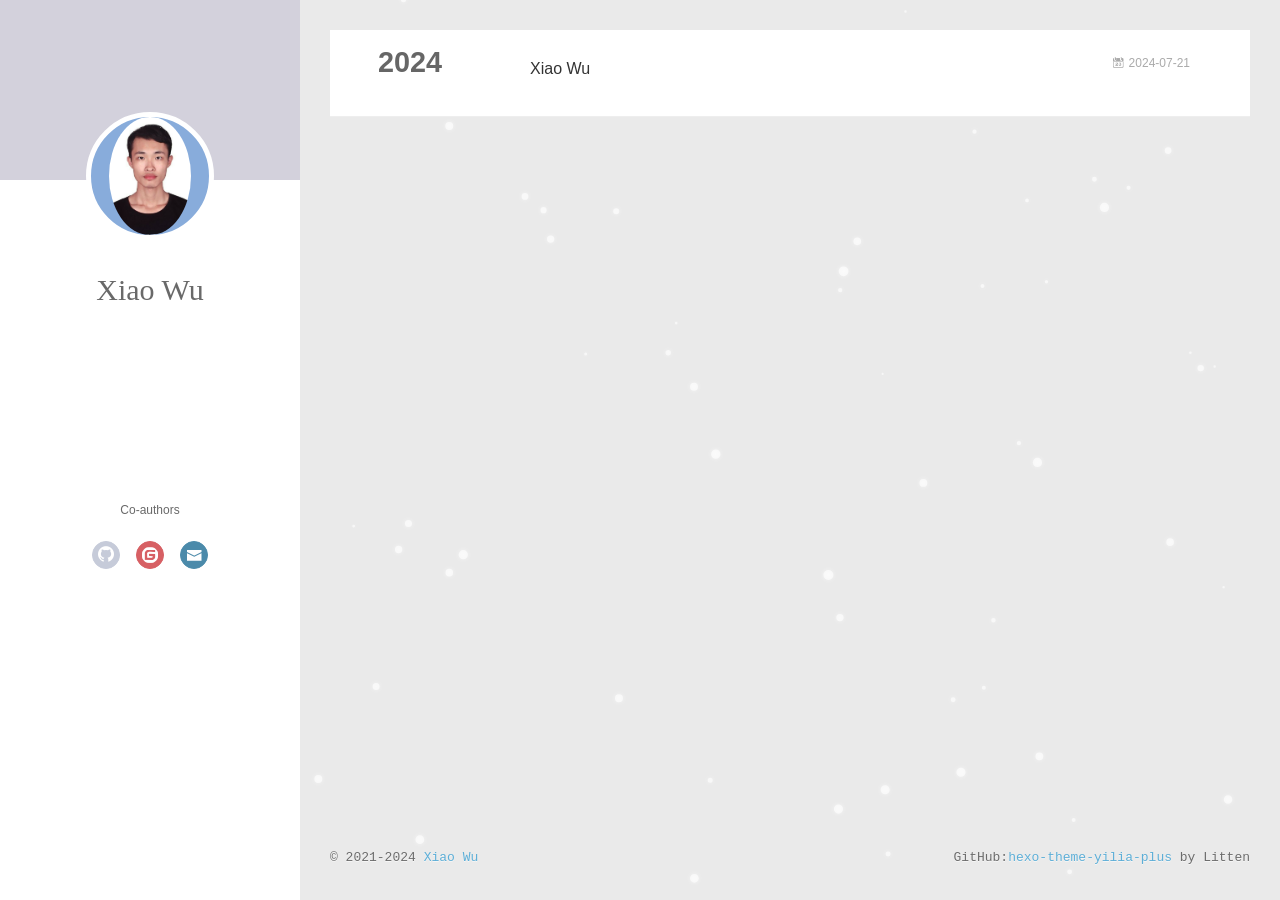
==== commit 7b8f9328: "Site updated: 2024-07-21 22:46:39" ====
--- a/archives/index.html
+++ b/archives/index.html
@@ -174,7 +174,7 @@
       
       <section class="archives-wrap">
         <div class="archive-year-wrap">
-          <a href="/archives/2021" class="archive-year">2021</a>
+          <a href="/archives/2024" class="archive-year">2024</a>
         </div>
         <div class="archives">
     
@@ -184,7 +184,7 @@
       	<div class="article-meta">
 	      	
 <a href="/homepage/" class="archive-article-date">
-        <time datetime="2021-10-28T12:05:18.459Z" itemprop="datePublished"><i class="icon-calendar icon"></i>2021-10-28</time>
+        <time datetime="2024-07-20T16:00:00.000Z" itemprop="datePublished"><i class="icon-calendar icon"></i>2024-07-21</time>
 </a>
 
         </div>
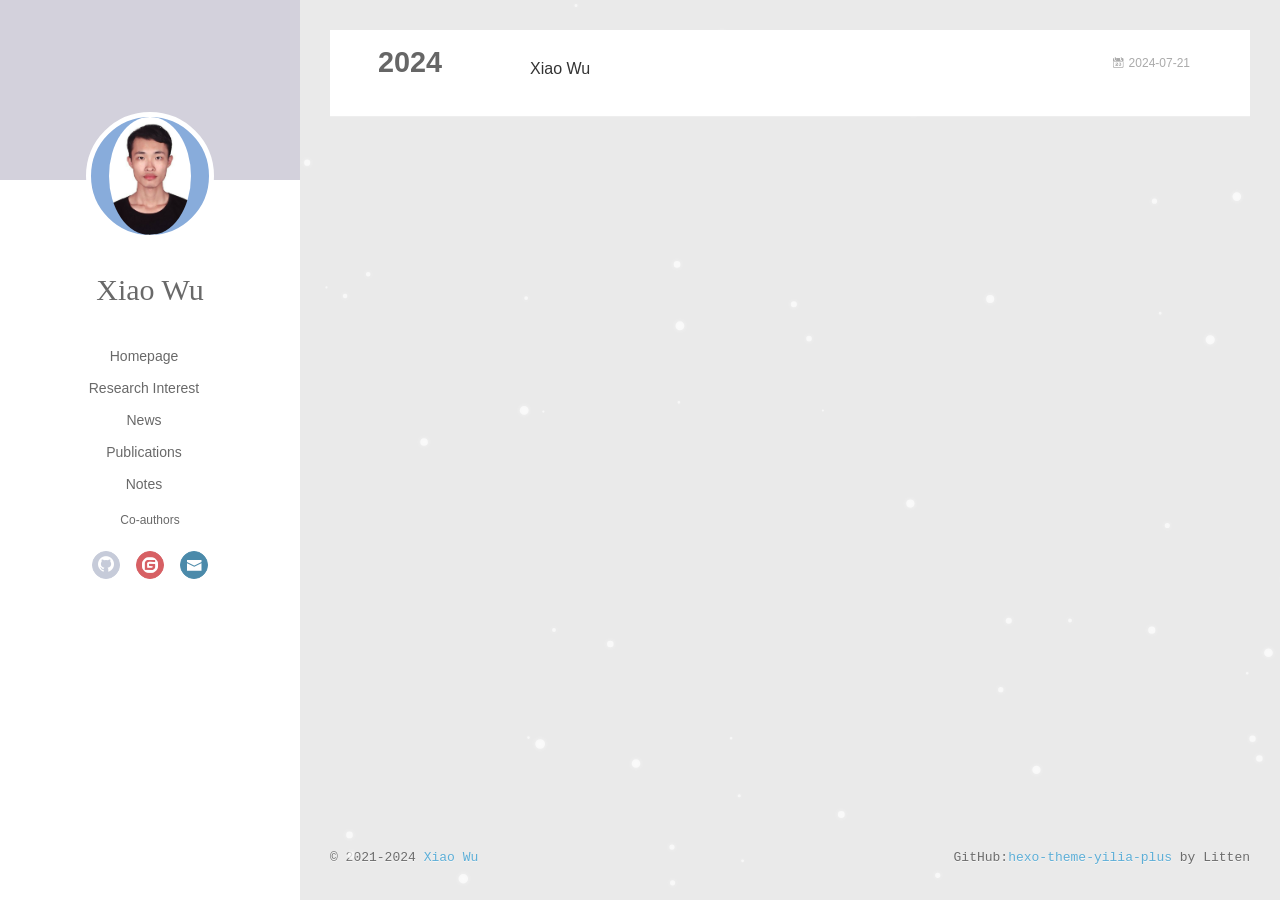
==== commit 14bf039e: "Site updated: 2024-07-21 23:15:19" ====
--- a/archives/index.html
+++ b/archives/index.html
@@ -68,6 +68,16 @@
 
 		<nav class="header-menu">
 			<ul>
+			
+				<li><a href="/" target="_blank">Homepage</a></li>
+			
+				<li><a href="https://xiaoxiao-woo.github.io/Research Interest/" target="_blank">Research Interest</a></li>
+			
+				<li><a href="https://xiaoxiao-woo.github.io/News/" target="_blank">News</a></li>
+			
+				<li><a href="/#publications" target="_blank">Publications</a></li>
+			
+				<li><a href="https://xiaoxiao-woo.github.io/notes/" target="_blank">Notes</a></li>
 			
 			</ul>
 		</nav>
@@ -124,6 +134,16 @@
 			
 			
 			
+				
+			
+				
+			
+				
+			
+				
+			
+				
+			
 			
 			
 			<nav class="header-nav">
@@ -148,9 +168,19 @@
 			</nav>
 
 			<nav class="header-menu js-header-menu">
-				<ul style="width: 50%">
-				
-				
+				<ul style="width: 70%">
+				
+				
+					<li style="width: 20%"><a href="/">Homepage</a></li>
+		        
+					<li style="width: 20%"><a href="https://xiaoxiao-woo.github.io/Research Interest/">Research Interest</a></li>
+		        
+					<li style="width: 20%"><a href="https://xiaoxiao-woo.github.io/News/">News</a></li>
+		        
+					<li style="width: 20%"><a href="/#publications">Publications</a></li>
+		        
+					<li style="width: 20%"><a href="https://xiaoxiao-woo.github.io/notes/">Notes</a></li>
+		        
 				</ul>
 			</nav>
 		</header>				
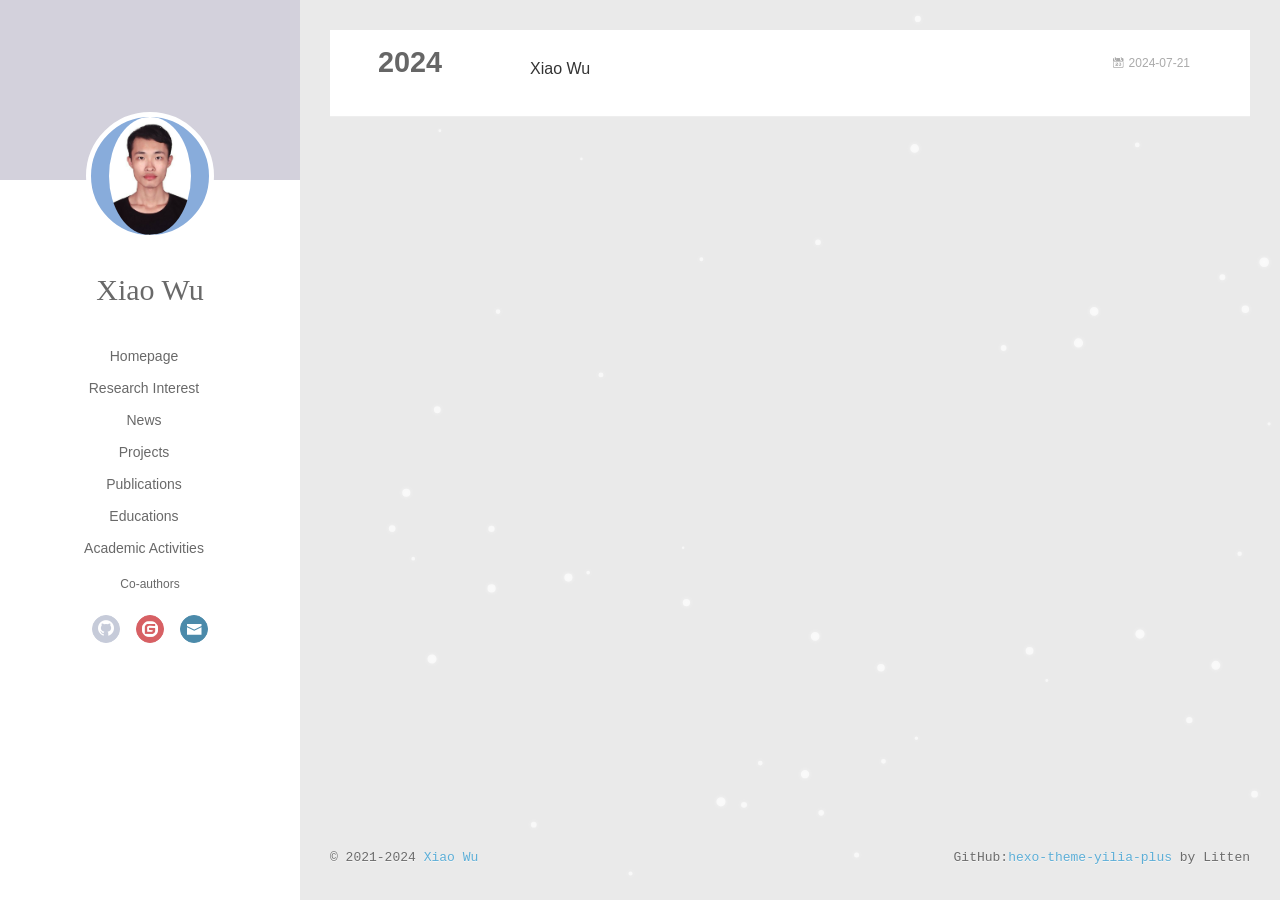
==== commit 906bb00e: "Site updated: 2024-07-22 00:59:12" ====
--- a/archives/index.html
+++ b/archives/index.html
@@ -69,15 +69,19 @@
 		<nav class="header-menu">
 			<ul>
 			
-				<li><a href="/" target="_blank">Homepage</a></li>
-			
-				<li><a href="https://xiaoxiao-woo.github.io/Research Interest/" target="_blank">Research Interest</a></li>
-			
-				<li><a href="https://xiaoxiao-woo.github.io/News/" target="_blank">News</a></li>
-			
-				<li><a href="/#publications" target="_blank">Publications</a></li>
-			
-				<li><a href="https://xiaoxiao-woo.github.io/notes/" target="_blank">Notes</a></li>
+				<li><a href="/" >Homepage</a></li>
+			
+				<li><a href="/#research-interest" >Research Interest</a></li>
+			
+				<li><a href="/#news" >News</a></li>
+			
+				<li><a href="/#projects" >Projects</a></li>
+			
+				<li><a href="/#publications" >Publications</a></li>
+			
+				<li><a href="/#educations" >Educations</a></li>
+			
+				<li><a href="/#academic-activities" >Academic Activities</a></li>
 			
 			</ul>
 		</nav>
@@ -144,6 +148,10 @@
 			
 				
 			
+				
+			
+				
+			
 			
 			
 			<nav class="header-nav">
@@ -171,15 +179,19 @@
 				<ul style="width: 70%">
 				
 				
-					<li style="width: 20%"><a href="/">Homepage</a></li>
-		        
-					<li style="width: 20%"><a href="https://xiaoxiao-woo.github.io/Research Interest/">Research Interest</a></li>
-		        
-					<li style="width: 20%"><a href="https://xiaoxiao-woo.github.io/News/">News</a></li>
-		        
-					<li style="width: 20%"><a href="/#publications">Publications</a></li>
-		        
-					<li style="width: 20%"><a href="https://xiaoxiao-woo.github.io/notes/">Notes</a></li>
+					<li style="width: 14.285714285714286%"><a href="/">Homepage</a></li>
+		        
+					<li style="width: 14.285714285714286%"><a href="/#research-interest">Research Interest</a></li>
+		        
+					<li style="width: 14.285714285714286%"><a href="/#news">News</a></li>
+		        
+					<li style="width: 14.285714285714286%"><a href="/#projects">Projects</a></li>
+		        
+					<li style="width: 14.285714285714286%"><a href="/#publications">Publications</a></li>
+		        
+					<li style="width: 14.285714285714286%"><a href="/#educations">Educations</a></li>
+		        
+					<li style="width: 14.285714285714286%"><a href="/#academic-activities">Academic Activities</a></li>
 		        
 				</ul>
 			</nav>
@@ -281,7 +293,7 @@
     </div>
     <script>
 	var yiliaConfig = {
-		mathjax: false,
+		mathjax: true,
 		isHome: false,
 		isPost: false,
 		isArchive: true,
@@ -298,6 +310,27 @@
 <script>!function(r){function e(t){if(i[t])return i[t].exports;var n=i[t]={exports:{},id:t,loaded:!1};return r[t].call(n.exports,n,n.exports,e),n.loaded=!0,n.exports}var i={};e.m=r,e.c=i,e.p="./",e(0)}([function(t,n,r){r(208),t.exports=r(205)},function(t,n,r){var d=r(3),y=r(46),g=r(26),b=r(27),x=r(47),m="prototype",S=function(t,n,r){var e,i,o,u,c=t&S.F,f=t&S.G,a=t&S.S,s=t&S.P,l=t&S.B,h=f?d:a?d[n]||(d[n]={}):(d[n]||{})[m],v=f?y:y[n]||(y[n]={}),p=v[m]||(v[m]={});for(e in f&&(r=n),r)o=((i=!c&&h&&void 0!==h[e])?h:r)[e],u=l&&i?x(o,d):s&&"function"==typeof o?x(Function.call,o):o,h&&b(h,e,o,t&S.U),v[e]!=o&&g(v,e,u),s&&p[e]!=o&&(p[e]=o)};d.core=y,S.F=1,S.G=2,S.S=4,S.P=8,S.B=16,S.W=32,S.U=64,S.R=128,t.exports=S},function(t,n,r){var e=r(5);t.exports=function(t){if(!e(t))throw TypeError(t+" is not an object!");return t}},function(t,n){var r=t.exports="undefined"!=typeof window&&window.Math==Math?window:"undefined"!=typeof self&&self.Math==Math?self:Function("return this")();"number"==typeof __g&&(__g=r)},function(t,n){t.exports=function(t){try{return!!t()}catch(t){return!0}}},function(t,n){t.exports=function(t){return"object"==typeof t?null!==t:"function"==typeof t}},function(t,n){var r=t.exports="undefined"!=typeof window&&window.Math==Math?window:"undefined"!=typeof self&&self.Math==Math?self:Function("return this")();"number"==typeof __g&&(__g=r)},function(t,n,r){var e=r(118)("wks"),i=r(79),o=r(3).Symbol,u="function"==typeof o;(t.exports=function(t){return e[t]||(e[t]=u&&o[t]||(u?o:i)("Symbol."+t))}).store=e},function(t,n,r){var e=r(49),i=Math.min;t.exports=function(t){return 0<t?i(e(t),9007199254740991):0}},function(t,n){var r={}.hasOwnProperty;t.exports=function(t,n){return r.call(t,n)}},function(t,n,r){t.exports=!r(4)(function(){return 7!=Object.defineProperty({},"a",{get:function(){return 7}}).a})},function(t,n,r){var e=r(2),i=r(174),o=r(53),u=Object.defineProperty;n.f=r(10)?Object.defineProperty:function(t,n,r){if(e(t),n=o(n,!0),e(r),i)try{return u(t,n,r)}catch(t){}if("get"in r||"set"in r)throw TypeError("Accessors not supported!");return"value"in r&&(t[n]=r.value),t}},function(t,n,r){t.exports=!r(20)(function(){return 7!=Object.defineProperty({},"a",{get:function(){return 7}}).a})},function(t,n,r){var e=r(14),i=r(24);t.exports=r(12)?function(t,n,r){return e.f(t,n,i(1,r))}:function(t,n,r){return t[n]=r,t}},function(t,n,r){var e=r(22),i=r(60),o=r(42),u=Object.defineProperty;n.f=r(12)?Object.defineProperty:function(t,n,r){if(e(t),n=o(n,!0),e(r),i)try{return u(t,n,r)}catch(t){}if("get"in r||"set"in r)throw TypeError("Accessors not supported!");return"value"in r&&(t[n]=r.value),t}},function(t,n,r){var e=r(96),i=r(34);t.exports=function(t){return e(i(t))}},function(t,n,r){var e=r(40)("wks"),i=r(25),o=r(6).Symbol,u="function"==typeof o;(t.exports=function(t){return e[t]||(e[t]=u&&o[t]||(u?o:i)("Symbol."+t))}).store=e},function(t,n,r){var e=r(51);t.exports=function(t){return Object(e(t))}},function(t,n){t.exports=function(t){return"object"==typeof t?null!==t:"function"==typeof t}},function(t,n){var r=t.exports={version:"2.6.9"};"number"==typeof __e&&(__e=r)},function(t,n){t.exports=function(t){try{return!!t()}catch(t){return!0}}},function(t,n){t.exports=function(t){if("function"!=typeof t)throw TypeError(t+" is not a function!");return t}},function(t,n,r){var e=r(18);t.exports=function(t){if(!e(t))throw TypeError(t+" is not an object!");return t}},function(t,n){t.exports=!0},function(t,n){t.exports=function(t,n){return{enumerable:!(1&t),configurable:!(2&t),writable:!(4&t),value:n}}},function(t,n){var r=0,e=Math.random();t.exports=function(t){return"Symbol(".concat(void 0===t?"":t,")_",(++r+e).toString(36))}},function(t,n,r){var e=r(11),i=r(75);t.exports=r(10)?function(t,n,r){return e.f(t,n,i(1,r))}:function(t,n,r){return t[n]=r,t}},function(t,n,r){var o=r(3),u=r(26),c=r(30),f=r(79)("src"),e=r(219),i="toString",a=(""+e).split(i);r(46).inspectSource=function(t){return e.call(t)},(t.exports=function(t,n,r,e){var i="function"==typeof r;i&&(c(r,"name")||u(r,"name",n)),t[n]!==r&&(i&&(c(r,f)||u(r,f,t[n]?""+t[n]:a.join(String(n)))),t===o?t[n]=r:e?t[n]?t[n]=r:u(t,n,r):(delete t[n],u(t,n,r)))})(Function.prototype,i,function(){return"function"==typeof this&&this[f]||e.call(this)})},function(t,n,r){var e=r(1),i=r(4),u=r(51),c=/"/g,o=function(t,n,r,e){var i=String(u(t)),o="<"+n;return""!==r&&(o+=" "+r+'="'+String(e).replace(c,"&quot;")+'"'),o+">"+i+"</"+n+">"};t.exports=function(n,t){var r={};r[n]=t(o),e(e.P+e.F*i(function(){var t=""[n]('"');return t!==t.toLowerCase()||3<t.split('"').length}),"String",r)}},function(t,n,r){var e=r(65),i=r(35);t.exports=Object.keys||function(t){return e(t,i)}},function(t,n){var r={}.hasOwnProperty;t.exports=function(t,n){return r.call(t,n)}},function(t,n,r){var e=r(117),i=r(75),o=r(33),u=r(53),c=r(30),f=r(174),a=Object.getOwnPropertyDescriptor;n.f=r(10)?a:function(t,n){if(t=o(t),n=u(n,!0),f)try{return a(t,n)}catch(t){}if(c(t,n))return i(!e.f.call(t,n),t[n])}},function(t,n,r){var e=r(30),i=r(17),o=r(154)("IE_PROTO"),u=Object.prototype;t.exports=Object.getPrototypeOf||function(t){return t=i(t),e(t,o)?t[o]:"function"==typeof t.constructor&&t instanceof t.constructor?t.constructor.prototype:t instanceof Object?u:null}},function(t,n,r){var e=r(116),i=r(51);t.exports=function(t){return e(i(t))}},function(t,n){t.exports=function(t){if(null==t)throw TypeError("Can't call method on  "+t);return t}},function(t,n){t.exports="constructor,hasOwnProperty,isPrototypeOf,propertyIsEnumerable,toLocaleString,toString,valueOf".split(",")},function(t,n){t.exports={}},function(t,n){n.f={}.propertyIsEnumerable},function(t,n,r){var e=r(14).f,i=r(9),o=r(16)("toStringTag");t.exports=function(t,n,r){t&&!i(t=r?t:t.prototype,o)&&e(t,o,{configurable:!0,value:n})}},function(t,n,r){var e=r(40)("keys"),i=r(25);t.exports=function(t){return e[t]||(e[t]=i(t))}},function(t,n,r){var e=r(19),i=r(6),o="__core-js_shared__",u=i[o]||(i[o]={});(t.exports=function(t,n){return u[t]||(u[t]=void 0!==n?n:{})})("versions",[]).push({version:e.version,mode:r(23)?"pure":"global",copyright:"© 2019 Denis Pushkarev (zloirock.ru)"})},function(t,n){var r=Math.ceil,e=Math.floor;t.exports=function(t){return isNaN(t=+t)?0:(0<t?e:r)(t)}},function(t,n,r){var i=r(18);t.exports=function(t,n){if(!i(t))return t;var r,e;if(n&&"function"==typeof(r=t.toString)&&!i(e=r.call(t)))return e;if("function"==typeof(r=t.valueOf)&&!i(e=r.call(t)))return e;if(!n&&"function"==typeof(r=t.toString)&&!i(e=r.call(t)))return e;throw TypeError("Can't convert object to primitive value")}},function(t,n,r){var e=r(6),i=r(19),o=r(23),u=r(44),c=r(14).f;t.exports=function(t){var n=i.Symbol||(i.Symbol=o?{}:e.Symbol||{});"_"==t.charAt(0)||t in n||c(n,t,{value:u.f(t)})}},function(t,n,r){n.f=r(16)},function(t,n){var r={}.toString;t.exports=function(t){return r.call(t).slice(8,-1)}},function(t,n){var r=t.exports={version:"2.6.9"};"number"==typeof __e&&(__e=r)},function(t,n,r){var o=r(21);t.exports=function(e,i,t){if(o(e),void 0===i)return e;switch(t){case 1:return function(t){return e.call(i,t)};case 2:return function(t,n){return e.call(i,t,n)};case 3:return function(t,n,r){return e.call(i,t,n,r)}}return function(){return e.apply(i,arguments)}}},function(t,n,r){"use strict";var e=r(4);t.exports=function(t,n){return!!t&&e(function(){n?t.call(null,function(){},1):t.call(null)})}},function(t,n){var r=Math.ceil,e=Math.floor;t.exports=function(t){return isNaN(t=+t)?0:(0<t?e:r)(t)}},function(t,n,r){var x=r(47),m=r(116),S=r(17),w=r(8),e=r(138);t.exports=function(l,t){var h=1==l,v=2==l,p=3==l,d=4==l,y=6==l,g=5==l||y,b=t||e;return function(t,n,r){for(var e,i,o=S(t),u=m(o),c=x(n,r,3),f=w(u.length),a=0,s=h?b(t,f):v?b(t,0):void 0;a<f;a++)if((g||a in u)&&(i=c(e=u[a],a,o),l))if(h)s[a]=i;else if(i)switch(l){case 3:return!0;case 5:return e;case 6:return a;case 2:s.push(e)}else if(d)return!1;return y?-1:p||d?d:s}}},function(t,n){t.exports=function(t){if(null==t)throw TypeError("Can't call method on  "+t);return t}},function(t,n,r){var i=r(1),o=r(46),u=r(4);t.exports=function(t,n){var r=(o.Object||{})[t]||Object[t],e={};e[t]=n(r),i(i.S+i.F*u(function(){r(1)}),"Object",e)}},function(t,n,r){var i=r(5);t.exports=function(t,n){if(!i(t))return t;var r,e;if(n&&"function"==typeof(r=t.toString)&&!i(e=r.call(t)))return e;if("function"==typeof(r=t.valueOf)&&!i(e=r.call(t)))return e;if(!n&&"function"==typeof(r=t.toString)&&!i(e=r.call(t)))return e;throw TypeError("Can't convert object to primitive value")}},function(t,n,r){var d=r(6),y=r(19),g=r(93),b=r(13),x=r(9),m="prototype",S=function(t,n,r){var e,i,o,u=t&S.F,c=t&S.G,f=t&S.S,a=t&S.P,s=t&S.B,l=t&S.W,h=c?y:y[n]||(y[n]={}),v=h[m],p=c?d:f?d[n]:(d[n]||{})[m];for(e in c&&(r=n),r)(i=!u&&p&&void 0!==p[e])&&x(h,e)||(o=i?p[e]:r[e],h[e]=c&&"function"!=typeof p[e]?r[e]:s&&i?g(o,d):l&&p[e]==o?function(e){var t=function(t,n,r){if(this instanceof e){switch(arguments.length){case 0:return new e;case 1:return new e(t);case 2:return new e(t,n)}return new e(t,n,r)}return e.apply(this,arguments)};return t[m]=e[m],t}(o):a&&"function"==typeof o?g(Function.call,o):o,a&&((h.virtual||(h.virtual={}))[e]=o,t&S.R&&v&&!v[e]&&b(v,e,o)))};S.F=1,S.G=2,S.S=4,S.P=8,S.B=16,S.W=32,S.U=64,S.R=128,t.exports=S},function(t,n,r){var e=r(34);t.exports=function(t){return Object(e(t))}},function(t,n,r){var o=r(196),e=r(1),i=r(118)("metadata"),u=i.store||(i.store=new(r(200))),c=function(t,n,r){var e=u.get(t);if(!e){if(!r)return;u.set(t,e=new o)}var i=e.get(n);if(!i){if(!r)return;e.set(n,i=new o)}return i};t.exports={store:u,map:c,has:function(t,n,r){var e=c(n,r,!1);return void 0!==e&&e.has(t)},get:function(t,n,r){var e=c(n,r,!1);return void 0===e?void 0:e.get(t)},set:function(t,n,r,e){c(r,e,!0).set(t,n)},keys:function(t,n){var r=c(t,n,!1),e=[];return r&&r.forEach(function(t,n){e.push(n)}),e},key:function(t){return void 0===t||"symbol"==typeof t?t:String(t)},exp:function(t){e(e.S,"Reflect",t)}}},function(t,n,r){"use strict";if(r(10)){var g=r(68),b=r(3),x=r(4),m=r(1),S=r(132),e=r(159),h=r(47),w=r(70),i=r(75),_=r(26),o=r(76),u=r(49),O=r(8),E=r(194),c=r(78),f=r(53),a=r(30),M=r(81),P=r(5),v=r(17),p=r(145),j=r(72),F=r(32),A=r(73).f,d=r(161),s=r(79),l=r(7),y=r(50),I=r(120),L=r(119),N=r(162),T=r(82),k=r(125),R=r(77),C=r(137),D=r(166),G=r(11),W=r(31),U=G.f,V=W.f,B=b.RangeError,q=b.TypeError,z=b.Uint8Array,K="ArrayBuffer",H="Shared"+K,J="BYTES_PER_ELEMENT",$="prototype",Y=Array[$],X=e.ArrayBuffer,Q=e.DataView,Z=y(0),tt=y(2),nt=y(3),rt=y(4),et=y(5),it=y(6),ot=I(!0),ut=I(!1),ct=N.values,ft=N.keys,at=N.entries,st=Y.lastIndexOf,lt=Y.reduce,ht=Y.reduceRight,vt=Y.join,pt=Y.sort,dt=Y.slice,yt=Y.toString,gt=Y.toLocaleString,bt=l("iterator"),xt=l("toStringTag"),mt=s("typed_constructor"),St=s("def_constructor"),wt=S.CONSTR,_t=S.TYPED,Ot=S.VIEW,Et="Wrong length!",Mt=y(1,function(t,n){return It(L(t,t[St]),n)}),Pt=x(function(){return 1===new z(new Uint16Array([1]).buffer)[0]}),jt=!!z&&!!z[$].set&&x(function(){new z(1).set({})}),Ft=function(t,n){var r=u(t);if(r<0||r%n)throw B("Wrong offset!");return r},At=function(t){if(P(t)&&_t in t)return t;throw q(t+" is not a typed array!")},It=function(t,n){if(!(P(t)&&mt in t))throw q("It is not a typed array constructor!");return new t(n)},Lt=function(t,n){return Nt(L(t,t[St]),n)},Nt=function(t,n){for(var r=0,e=n.length,i=It(t,e);r<e;)i[r]=n[r++];return i},Tt=function(t,n,r){U(t,n,{get:function(){return this._d[r]}})},kt=function(t){var n,r,e,i,o,u,c=v(t),f=arguments.length,a=1<f?arguments[1]:void 0,s=void 0!==a,l=d(c);if(null!=l&&!p(l)){for(u=l.call(c),e=[],n=0;!(o=u.next()).done;n++)e.push(o.value);c=e}for(s&&2<f&&(a=h(a,arguments[2],2)),n=0,r=O(c.length),i=It(this,r);n<r;n++)i[n]=s?a(c[n],n):c[n];return i},Rt=function(){for(var t=0,n=arguments.length,r=It(this,n);t<n;)r[t]=arguments[t++];return r},Ct=!!z&&x(function(){gt.call(new z(1))}),Dt=function(){return gt.apply(Ct?dt.call(At(this)):At(this),arguments)},Gt={copyWithin:function(t,n){return D.call(At(this),t,n,2<arguments.length?arguments[2]:void 0)},every:function(t){return rt(At(this),t,1<arguments.length?arguments[1]:void 0)},fill:function(t){return C.apply(At(this),arguments)},filter:function(t){return Lt(this,tt(At(this),t,1<arguments.length?arguments[1]:void 0))},find:function(t){return et(At(this),t,1<arguments.length?arguments[1]:void 0)},findIndex:function(t){return it(At(this),t,1<arguments.length?arguments[1]:void 0)},forEach:function(t){Z(At(this),t,1<arguments.length?arguments[1]:void 0)},indexOf:function(t){return ut(At(this),t,1<arguments.length?arguments[1]:void 0)},includes:function(t){return ot(At(this),t,1<arguments.length?arguments[1]:void 0)},join:function(t){return vt.apply(At(this),arguments)},lastIndexOf:function(t){return st.apply(At(this),arguments)},map:function(t){return Mt(At(this),t,1<arguments.length?arguments[1]:void 0)},reduce:function(t){return lt.apply(At(this),arguments)},reduceRight:function(t){return ht.apply(At(this),arguments)},reverse:function(){for(var t,n=this,r=At(n).length,e=Math.floor(r/2),i=0;i<e;)t=n[i],n[i++]=n[--r],n[r]=t;return n},some:function(t){return nt(At(this),t,1<arguments.length?arguments[1]:void 0)},sort:function(t){return pt.call(At(this),t)},subarray:function(t,n){var r=At(this),e=r.length,i=c(t,e);return new(L(r,r[St]))(r.buffer,r.byteOffset+i*r.BYTES_PER_ELEMENT,O((void 0===n?e:c(n,e))-i))}},Wt=function(t,n){return Lt(this,dt.call(At(this),t,n))},Ut=function(t){At(this);var n=Ft(arguments[1],1),r=this.length,e=v(t),i=O(e.length),o=0;if(r<i+n)throw B(Et);for(;o<i;)this[n+o]=e[o++]},Vt={entries:function(){return at.call(At(this))},keys:function(){return ft.call(At(this))},values:function(){return ct.call(At(this))}},Bt=function(t,n){return P(t)&&t[_t]&&"symbol"!=typeof n&&n in t&&String(+n)==String(n)},qt=function(t,n){return Bt(t,n=f(n,!0))?i(2,t[n]):V(t,n)},zt=function(t,n,r){return!(Bt(t,n=f(n,!0))&&P(r)&&a(r,"value"))||a(r,"get")||a(r,"set")||r.configurable||a(r,"writable")&&!r.writable||a(r,"enumerable")&&!r.enumerable?U(t,n,r):(t[n]=r.value,t)};wt||(W.f=qt,G.f=zt),m(m.S+m.F*!wt,"Object",{getOwnPropertyDescriptor:qt,defineProperty:zt}),x(function(){yt.call({})})&&(yt=gt=function(){return vt.call(this)});var Kt=o({},Gt);o(Kt,Vt),_(Kt,bt,Vt.values),o(Kt,{slice:Wt,set:Ut,constructor:function(){},toString:yt,toLocaleString:Dt}),Tt(Kt,"buffer","b"),Tt(Kt,"byteOffset","o"),Tt(Kt,"byteLength","l"),Tt(Kt,"length","e"),U(Kt,xt,{get:function(){return this[_t]}}),t.exports=function(t,l,n,o){var h=t+((o=!!o)?"Clamped":"")+"Array",r="get"+t,u="set"+t,v=b[h],c=v||{},e=v&&F(v),i=!v||!S.ABV,f={},a=v&&v[$],p=function(t,i){U(t,i,{get:function(){return t=i,(n=this._d).v[r](t*l+n.o,Pt);var t,n},set:function(t){return n=i,r=t,e=this._d,o&&(r=(r=Math.round(r))<0?0:255<r?255:255&r),void e.v[u](n*l+e.o,r,Pt);var n,r,e},enumerable:!0})};i?(v=n(function(t,n,r,e){w(t,v,h,"_d");var i,o,u,c,f=0,a=0;if(P(n)){if(!(n instanceof X||(c=M(n))==K||c==H))return _t in n?Nt(v,n):kt.call(v,n);i=n,a=Ft(r,l);var s=n.byteLength;if(void 0===e){if(s%l)throw B(Et);if((o=s-a)<0)throw B(Et)}else if(s<(o=O(e)*l)+a)throw B(Et);u=o/l}else u=E(n),i=new X(o=u*l);for(_(t,"_d",{b:i,o:a,l:o,e:u,v:new Q(i)});f<u;)p(t,f++)}),a=v[$]=j(Kt),_(a,"constructor",v)):x(function(){v(1)})&&x(function(){new v(-1)})&&k(function(t){new v,new v(null),new v(1.5),new v(t)},!0)||(v=n(function(t,n,r,e){var i;return w(t,v,h),P(n)?n instanceof X||(i=M(n))==K||i==H?void 0!==e?new c(n,Ft(r,l),e):void 0!==r?new c(n,Ft(r,l)):new c(n):_t in n?Nt(v,n):kt.call(v,n):new c(E(n))}),Z(e!==Function.prototype?A(c).concat(A(e)):A(c),function(t){t in v||_(v,t,c[t])}),v[$]=a,g||(a.constructor=v));var s=a[bt],d=!!s&&("values"==s.name||null==s.name),y=Vt.values;_(v,mt,!0),_(a,_t,h),_(a,Ot,!0),_(a,St,v),(o?new v(1)[xt]==h:xt in a)||U(a,xt,{get:function(){return h}}),f[h]=v,m(m.G+m.W+m.F*(v!=c),f),m(m.S,h,{BYTES_PER_ELEMENT:l}),m(m.S+m.F*x(function(){c.of.call(v,1)}),h,{from:kt,of:Rt}),J in a||_(a,J,l),m(m.P,h,Gt),R(h),m(m.P+m.F*jt,h,{set:Ut}),m(m.P+m.F*!d,h,Vt),g||a.toString==yt||(a.toString=yt),m(m.P+m.F*x(function(){new v(1).slice()}),h,{slice:Wt}),m(m.P+m.F*(x(function(){return[1,2].toLocaleString()!=new v([1,2]).toLocaleString()})||!x(function(){a.toLocaleString.call([1,2])})),h,{toLocaleString:Dt}),T[h]=d?s:y,g||d||_(a,bt,y)}}else t.exports=function(){}},function(t,n){var r={}.toString;t.exports=function(t){return r.call(t).slice(8,-1)}},function(t,n,r){var e=r(18),i=r(6).document,o=e(i)&&e(i.createElement);t.exports=function(t){return o?i.createElement(t):{}}},function(t,n,r){t.exports=!r(12)&&!r(20)(function(){return 7!=Object.defineProperty(r(59)("div"),"a",{get:function(){return 7}}).a})},function(t,n,r){"use strict";var x=r(23),m=r(54),S=r(66),w=r(13),_=r(36),O=r(98),E=r(38),M=r(104),P=r(16)("iterator"),j=!([].keys&&"next"in[].keys()),F="values",A=function(){return this};t.exports=function(t,n,r,e,i,o,u){O(r,n,e);var c,f,a,s=function(t){if(!j&&t in p)return p[t];switch(t){case"keys":case F:return function(){return new r(this,t)}}return function(){return new r(this,t)}},l=n+" Iterator",h=i==F,v=!1,p=t.prototype,d=p[P]||p["@@iterator"]||i&&p[i],y=d||s(i),g=i?h?s("entries"):y:void 0,b="Array"==n&&p.entries||d;if(b&&((a=M(b.call(new t)))!==Object.prototype&&a.next&&(E(a,l,!0),x||"function"==typeof a[P]||w(a,P,A))),h&&d&&d.name!==F&&(v=!0,y=function(){return d.call(this)}),x&&!u||!j&&!v&&p[P]||w(p,P,y),_[n]=y,_[l]=A,i)if(c={values:h?y:s(F),keys:o?y:s("keys"),entries:g},u)for(f in c)f in p||S(p,f,c[f]);else m(m.P+m.F*(j||v),n,c);return c}},function(t,n,e){var i=e(22),o=e(101),u=e(35),c=e(39)("IE_PROTO"),f=function(){},a="prototype",s=function(){var t,n=e(59)("iframe"),r=u.length;for(n.style.display="none",e(95).appendChild(n),n.src="javascript:",(t=n.contentWindow.document).open(),t.write("<script>document.F=Object<\/script>"),t.close(),s=t.F;r--;)delete s[a][u[r]];return s()};t.exports=Object.create||function(t,n){var r;return null!==t?(f[a]=i(t),r=new f,f[a]=null,r[c]=t):r=s(),void 0===n?r:o(r,n)}},function(t,n,r){var e=r(65),i=r(35).concat("length","prototype");n.f=Object.getOwnPropertyNames||function(t){return e(t,i)}},function(t,n){n.f=Object.getOwnPropertySymbols},function(t,n,r){var u=r(9),c=r(15),f=r(92)(!1),a=r(39)("IE_PROTO");t.exports=function(t,n){var r,e=c(t),i=0,o=[];for(r in e)r!=a&&u(e,r)&&o.push(r);for(;n.length>i;)u(e,r=n[i++])&&(~f(o,r)||o.push(r));return o}},function(t,n,r){t.exports=r(13)},function(t,n,r){var e=r(7)("unscopables"),i=Array.prototype;null==i[e]&&r(26)(i,e,{}),t.exports=function(t){i[e][t]=!0}},function(t,n){t.exports=!1},function(t,n,r){var e=r(79)("meta"),i=r(5),o=r(30),u=r(11).f,c=0,f=Object.isExtensible||function(){return!0},a=!r(4)(function(){return f(Object.preventExtensions({}))}),s=function(t){u(t,e,{value:{i:"O"+ ++c,w:{}}})},l=t.exports={KEY:e,NEED:!1,fastKey:function(t,n){if(!i(t))return"symbol"==typeof t?t:("string"==typeof t?"S":"P")+t;if(!o(t,e)){if(!f(t))return"F";if(!n)return"E";s(t)}return t[e].i},getWeak:function(t,n){if(!o(t,e)){if(!f(t))return!0;if(!n)return!1;s(t)}return t[e].w},onFreeze:function(t){return a&&l.NEED&&f(t)&&!o(t,e)&&s(t),t}}},function(t,n){t.exports=function(t,n,r,e){if(!(t instanceof n)||void 0!==e&&e in t)throw TypeError(r+": incorrect invocation!");return t}},function(t,n,r){var h=r(47),v=r(177),p=r(145),d=r(2),y=r(8),g=r(161),b={},x={};(n=t.exports=function(t,n,r,e,i){var o,u,c,f,a=i?function(){return t}:g(t),s=h(r,e,n?2:1),l=0;if("function"!=typeof a)throw TypeError(t+" is not iterable!");if(p(a)){for(o=y(t.length);l<o;l++)if((f=n?s(d(u=t[l])[0],u[1]):s(t[l]))===b||f===x)return f}else for(c=a.call(t);!(u=c.next()).done;)if((f=v(c,s,u.value,n))===b||f===x)return f}).BREAK=b,n.RETURN=x},function(t,n,e){var i=e(2),o=e(183),u=e(141),c=e(154)("IE_PROTO"),f=function(){},a="prototype",s=function(){var t,n=e(140)("iframe"),r=u.length;for(n.style.display="none",e(143).appendChild(n),n.src="javascript:",(t=n.contentWindow.document).open(),t.write("<script>document.F=Object<\/script>"),t.close(),s=t.F;r--;)delete s[a][u[r]];return s()};t.exports=Object.create||function(t,n){var r;return null!==t?(f[a]=i(t),r=new f,f[a]=null,r[c]=t):r=s(),void 0===n?r:o(r,n)}},function(t,n,r){var e=r(185),i=r(141).concat("length","prototype");n.f=Object.getOwnPropertyNames||function(t){return e(t,i)}},function(t,n,r){var e=r(185),i=r(141);t.exports=Object.keys||function(t){return e(t,i)}},function(t,n){t.exports=function(t,n){return{enumerable:!(1&t),configurable:!(2&t),writable:!(4&t),value:n}}},function(t,n,r){var i=r(27);t.exports=function(t,n,r){for(var e in n)i(t,e,n[e],r);return t}},function(t,n,r){"use strict";var e=r(3),i=r(11),o=r(10),u=r(7)("species");t.exports=function(t){var n=e[t];o&&n&&!n[u]&&i.f(n,u,{configurable:!0,get:function(){return this}})}},function(t,n,r){var e=r(49),i=Math.max,o=Math.min;t.exports=function(t,n){return(t=e(t))<0?i(t+n,0):o(t,n)}},function(t,n){var r=0,e=Math.random();t.exports=function(t){return"Symbol(".concat(void 0===t?"":t,")_",(++r+e).toString(36))}},function(t,n,r){var e=r(5);t.exports=function(t,n){if(!e(t)||t._t!==n)throw TypeError("Incompatible receiver, "+n+" required!");return t}},function(t,n,r){var i=r(45),o=r(7)("toStringTag"),u="Arguments"==i(function(){return arguments}());t.exports=function(t){var n,r,e;return void 0===t?"Undefined":null===t?"Null":"string"==typeof(r=function(t,n){try{return t[n]}catch(t){}}(n=Object(t),o))?r:u?i(n):"Object"==(e=i(n))&&"function"==typeof n.callee?"Arguments":e}},function(t,n){t.exports={}},function(t,n,r){var e=r(11).f,i=r(30),o=r(7)("toStringTag");t.exports=function(t,n,r){t&&!i(t=r?t:t.prototype,o)&&e(t,o,{configurable:!0,value:n})}},function(t,n,r){var u=r(1),e=r(51),c=r(4),f=r(157),i="["+f+"]",o=RegExp("^"+i+i+"*"),a=RegExp(i+i+"*$"),s=function(t,n,r){var e={},i=c(function(){return!!f[t]()||"​ "!="​ "[t]()}),o=e[t]=i?n(l):f[t];r&&(e[r]=o),u(u.P+u.F*i,"String",e)},l=s.trim=function(t,n){return t=String(e(t)),1&n&&(t=t.replace(o,"")),2&n&&(t=t.replace(a,"")),t};t.exports=s},function(t,n,r){t.exports={default:r(88),__esModule:!0}},function(t,n,r){t.exports={default:r(89),__esModule:!0}},function(t,n,r){"use strict";function e(t){return t&&t.__esModule?t:{default:t}}n.__esModule=!0;var i=e(r(86)),o=e(r(85)),u="function"==typeof o.default&&"symbol"==typeof i.default?function(t){return typeof t}:function(t){return t&&"function"==typeof o.default&&t.constructor===o.default&&t!==o.default.prototype?"symbol":typeof t};n.default="function"==typeof o.default&&"symbol"===u(i.default)?function(t){return void 0===t?"undefined":u(t)}:function(t){return t&&"function"==typeof o.default&&t.constructor===o.default&&t!==o.default.prototype?"symbol":void 0===t?"undefined":u(t)}},function(t,n,r){r(111),r(109),r(112),r(113),t.exports=r(19).Symbol},function(t,n,r){r(110),r(114),t.exports=r(44).f("iterator")},function(t,n){t.exports=function(t){if("function"!=typeof t)throw TypeError(t+" is not a function!");return t}},function(t,n){t.exports=function(){}},function(t,n,r){var f=r(15),a=r(107),s=r(106);t.exports=function(c){return function(t,n,r){var e,i=f(t),o=a(i.length),u=s(r,o);if(c&&n!=n){for(;u<o;)if((e=i[u++])!=e)return!0}else for(;u<o;u++)if((c||u in i)&&i[u]===n)return c||u||0;return!c&&-1}}},function(t,n,r){var o=r(90);t.exports=function(e,i,t){if(o(e),void 0===i)return e;switch(t){case 1:return function(t){return e.call(i,t)};case 2:return function(t,n){return e.call(i,t,n)};case 3:return function(t,n,r){return e.call(i,t,n,r)}}return function(){return e.apply(i,arguments)}}},function(t,n,r){var c=r(29),f=r(64),a=r(37);t.exports=function(t){var n=c(t),r=f.f;if(r)for(var e,i=r(t),o=a.f,u=0;i.length>u;)o.call(t,e=i[u++])&&n.push(e);return n}},function(t,n,r){var e=r(6).document;t.exports=e&&e.documentElement},function(t,n,r){var e=r(58);t.exports=Object("z").propertyIsEnumerable(0)?Object:function(t){return"String"==e(t)?t.split(""):Object(t)}},function(t,n,r){var e=r(58);t.exports=Array.isArray||function(t){return"Array"==e(t)}},function(t,n,r){"use strict";var e=r(62),i=r(24),o=r(38),u={};r(13)(u,r(16)("iterator"),function(){return this}),t.exports=function(t,n,r){t.prototype=e(u,{next:i(1,r)}),o(t,n+" Iterator")}},function(t,n){t.exports=function(t,n){return{value:n,done:!!t}}},function(t,n,r){var e=r(25)("meta"),i=r(18),o=r(9),u=r(14).f,c=0,f=Object.isExtensible||function(){return!0},a=!r(20)(function(){return f(Object.preventExtensions({}))}),s=function(t){u(t,e,{value:{i:"O"+ ++c,w:{}}})},l=t.exports={KEY:e,NEED:!1,fastKey:function(t,n){if(!i(t))return"symbol"==typeof t?t:("string"==typeof t?"S":"P")+t;if(!o(t,e)){if(!f(t))return"F";if(!n)return"E";s(t)}return t[e].i},getWeak:function(t,n){if(!o(t,e)){if(!f(t))return!0;if(!n)return!1;s(t)}return t[e].w},onFreeze:function(t){return a&&l.NEED&&f(t)&&!o(t,e)&&s(t),t}}},function(t,n,r){var u=r(14),c=r(22),f=r(29);t.exports=r(12)?Object.defineProperties:function(t,n){c(t);for(var r,e=f(n),i=e.length,o=0;o<i;)u.f(t,r=e[o++],n[r]);return t}},function(t,n,r){var e=r(37),i=r(24),o=r(15),u=r(42),c=r(9),f=r(60),a=Object.getOwnPropertyDescriptor;n.f=r(12)?a:function(t,n){if(t=o(t),n=u(n,!0),f)try{return a(t,n)}catch(t){}if(c(t,n))return i(!e.f.call(t,n),t[n])}},function(t,n,r){var e=r(15),i=r(63).f,o={}.toString,u="object"==typeof window&&window&&Object.getOwnPropertyNames?Object.getOwnPropertyNames(window):[];t.exports.f=function(t){return u&&"[object Window]"==o.call(t)?function(t){try{return i(t)}catch(t){return u.slice()}}(t):i(e(t))}},function(t,n,r){var e=r(9),i=r(55),o=r(39)("IE_PROTO"),u=Object.prototype;t.exports=Object.getPrototypeOf||function(t){return t=i(t),e(t,o)?t[o]:"function"==typeof t.constructor&&t instanceof t.constructor?t.constructor.prototype:t instanceof Object?u:null}},function(t,n,r){var f=r(41),a=r(34);t.exports=function(c){return function(t,n){var r,e,i=String(a(t)),o=f(n),u=i.length;return o<0||u<=o?c?"":void 0:(r=i.charCodeAt(o))<55296||56319<r||o+1===u||(e=i.charCodeAt(o+1))<56320||57343<e?c?i.charAt(o):r:c?i.slice(o,o+2):e-56320+(r-55296<<10)+65536}}},function(t,n,r){var e=r(41),i=Math.max,o=Math.min;t.exports=function(t,n){return(t=e(t))<0?i(t+n,0):o(t,n)}},function(t,n,r){var e=r(41),i=Math.min;t.exports=function(t){return 0<t?i(e(t),9007199254740991):0}},function(t,n,r){"use strict";var e=r(91),i=r(99),o=r(36),u=r(15);t.exports=r(61)(Array,"Array",function(t,n){this._t=u(t),this._i=0,this._k=n},function(){var t=this._t,n=this._k,r=this._i++;return!t||r>=t.length?(this._t=void 0,i(1)):i(0,"keys"==n?r:"values"==n?t[r]:[r,t[r]])},"values"),o.Arguments=o.Array,e("keys"),e("values"),e("entries")},function(t,n){},function(t,n,r){"use strict";var e=r(105)(!0);r(61)(String,"String",function(t){this._t=String(t),this._i=0},function(){var t,n=this._t,r=this._i;return r>=n.length?{value:void 0,done:!0}:(t=e(n,r),this._i+=t.length,{value:t,done:!1})})},function(t,n,r){"use strict";var e=r(6),u=r(9),i=r(12),o=r(54),c=r(66),f=r(100).KEY,a=r(20),s=r(40),l=r(38),h=r(25),v=r(16),p=r(44),d=r(43),y=r(94),g=r(97),b=r(22),x=r(18),m=r(55),S=r(15),w=r(42),_=r(24),O=r(62),E=r(103),M=r(102),P=r(64),j=r(14),F=r(29),A=M.f,I=j.f,L=E.f,N=e.Symbol,T=e.JSON,k=T&&T.stringify,R="prototype",C=v("_hidden"),D=v("toPrimitive"),G={}.propertyIsEnumerable,W=s("symbol-registry"),U=s("symbols"),V=s("op-symbols"),B=Object[R],q="function"==typeof N&&!!P.f,z=e.QObject,K=!z||!z[R]||!z[R].findChild,H=i&&a(function(){return 7!=O(I({},"a",{get:function(){return I(this,"a",{value:7}).a}})).a})?function(t,n,r){var e=A(B,n);e&&delete B[n],I(t,n,r),e&&t!==B&&I(B,n,e)}:I,J=function(t){var n=U[t]=O(N[R]);return n._k=t,n},$=q&&"symbol"==typeof N.iterator?function(t){return"symbol"==typeof t}:function(t){return t instanceof N},Y=function(t,n,r){return t===B&&Y(V,n,r),b(t),n=w(n,!0),b(r),u(U,n)?(r.enumerable?(u(t,C)&&t[C][n]&&(t[C][n]=!1),r=O(r,{enumerable:_(0,!1)})):(u(t,C)||I(t,C,_(1,{})),t[C][n]=!0),H(t,n,r)):I(t,n,r)},X=function(t,n){b(t);for(var r,e=y(n=S(n)),i=0,o=e.length;i<o;)Y(t,r=e[i++],n[r]);return t},Q=function(t){var n=G.call(this,t=w(t,!0));return!(this===B&&u(U,t)&&!u(V,t))&&(!(n||!u(this,t)||!u(U,t)||u(this,C)&&this[C][t])||n)},Z=function(t,n){if(t=S(t),n=w(n,!0),t!==B||!u(U,n)||u(V,n)){var r=A(t,n);return!r||!u(U,n)||u(t,C)&&t[C][n]||(r.enumerable=!0),r}},tt=function(t){for(var n,r=L(S(t)),e=[],i=0;r.length>i;)u(U,n=r[i++])||n==C||n==f||e.push(n);return e},nt=function(t){for(var n,r=t===B,e=L(r?V:S(t)),i=[],o=0;e.length>o;)!u(U,n=e[o++])||r&&!u(B,n)||i.push(U[n]);return i};q||(c((N=function(){if(this instanceof N)throw TypeError("Symbol is not a constructor!");var n=h(0<arguments.length?arguments[0]:void 0),r=function(t){this===B&&r.call(V,t),u(this,C)&&u(this[C],n)&&(this[C][n]=!1),H(this,n,_(1,t))};return i&&K&&H(B,n,{configurable:!0,set:r}),J(n)})[R],"toString",function(){return this._k}),M.f=Z,j.f=Y,r(63).f=E.f=tt,r(37).f=Q,P.f=nt,i&&!r(23)&&c(B,"propertyIsEnumerable",Q,!0),p.f=function(t){return J(v(t))}),o(o.G+o.W+o.F*!q,{Symbol:N});for(var rt="hasInstance,isConcatSpreadable,iterator,match,replace,search,species,split,toPrimitive,toStringTag,unscopables".split(","),et=0;rt.length>et;)v(rt[et++]);for(var it=F(v.store),ot=0;it.length>ot;)d(it[ot++]);o(o.S+o.F*!q,"Symbol",{for:function(t){return u(W,t+="")?W[t]:W[t]=N(t)},keyFor:function(t){if(!$(t))throw TypeError(t+" is not a symbol!");for(var n in W)if(W[n]===t)return n},useSetter:function(){K=!0},useSimple:function(){K=!1}}),o(o.S+o.F*!q,"Object",{create:function(t,n){return void 0===n?O(t):X(O(t),n)},defineProperty:Y,defineProperties:X,getOwnPropertyDescriptor:Z,getOwnPropertyNames:tt,getOwnPropertySymbols:nt});var ut=a(function(){P.f(1)});o(o.S+o.F*ut,"Object",{getOwnPropertySymbols:function(t){return P.f(m(t))}}),T&&o(o.S+o.F*(!q||a(function(){var t=N();return"[null]"!=k([t])||"{}"!=k({a:t})||"{}"!=k(Object(t))})),"JSON",{stringify:function(t){for(var n,r,e=[t],i=1;arguments.length>i;)e.push(arguments[i++]);if(r=n=e[1],(x(n)||void 0!==t)&&!$(t))return g(n)||(n=function(t,n){if("function"==typeof r&&(n=r.call(this,t,n)),!$(n))return n}),e[1]=n,k.apply(T,e)}}),N[R][D]||r(13)(N[R],D,N[R].valueOf),l(N,"Symbol"),l(Math,"Math",!0),l(e.JSON,"JSON",!0)},function(t,n,r){r(43)("asyncIterator")},function(t,n,r){r(43)("observable")},function(t,n,r){r(108);for(var e=r(6),i=r(13),o=r(36),u=r(16)("toStringTag"),c="CSSRuleList,CSSStyleDeclaration,CSSValueList,ClientRectList,DOMRectList,DOMStringList,DOMTokenList,DataTransferItemList,FileList,HTMLAllCollection,HTMLCollection,HTMLFormElement,HTMLSelectElement,MediaList,MimeTypeArray,NamedNodeMap,NodeList,PaintRequestList,Plugin,PluginArray,SVGLengthList,SVGNumberList,SVGPathSegList,SVGPointList,SVGStringList,SVGTransformList,SourceBufferList,StyleSheetList,TextTrackCueList,TextTrackList,TouchList".split(","),f=0;f<c.length;f++){var a=c[f],s=e[a],l=s&&s.prototype;l&&!l[u]&&i(l,u,a),o[a]=o.Array}},function(t,n,r){"use strict";var e=r(2);t.exports=function(){var t=e(this),n="";return t.global&&(n+="g"),t.ignoreCase&&(n+="i"),t.multiline&&(n+="m"),t.unicode&&(n+="u"),t.sticky&&(n+="y"),n}},function(t,n,r){var e=r(45);t.exports=Object("z").propertyIsEnumerable(0)?Object:function(t){return"String"==e(t)?t.split(""):Object(t)}},function(t,n){n.f={}.propertyIsEnumerable},function(t,n,r){var e=r(46),i=r(3),o="__core-js_shared__",u=i[o]||(i[o]={});(t.exports=function(t,n){return u[t]||(u[t]=void 0!==n?n:{})})("versions",[]).push({version:e.version,mode:r(68)?"pure":"global",copyright:"© 2019 Denis Pushkarev (zloirock.ru)"})},function(t,n,r){var i=r(2),o=r(21),u=r(7)("species");t.exports=function(t,n){var r,e=i(t).constructor;return void 0===e||null==(r=i(e)[u])?n:o(r)}},function(t,n,r){var f=r(33),a=r(8),s=r(78);t.exports=function(c){return function(t,n,r){var e,i=f(t),o=a(i.length),u=s(r,o);if(c&&n!=n){for(;u<o;)if((e=i[u++])!=e)return!0}else for(;u<o;u++)if((c||u in i)&&i[u]===n)return c||u||0;return!c&&-1}}},function(t,n,r){"use strict";var g=r(3),b=r(1),x=r(27),m=r(76),S=r(69),w=r(71),_=r(70),O=r(5),E=r(4),M=r(125),P=r(83),j=r(144);t.exports=function(e,t,n,r,i,o){var u=g[e],c=u,f=i?"set":"add",a=c&&c.prototype,s={},l=function(t){var r=a[t];x(a,t,"delete"==t?function(t){return!(o&&!O(t))&&r.call(this,0===t?0:t)}:"has"==t?function(t){return!(o&&!O(t))&&r.call(this,0===t?0:t)}:"get"==t?function(t){return o&&!O(t)?void 0:r.call(this,0===t?0:t)}:"add"==t?function(t){return r.call(this,0===t?0:t),this}:function(t,n){return r.call(this,0===t?0:t,n),this})};if("function"==typeof c&&(o||a.forEach&&!E(function(){(new c).entries().next()}))){var h=new c,v=h[f](o?{}:-0,1)!=h,p=E(function(){h.has(1)}),d=M(function(t){new c(t)}),y=!o&&E(function(){for(var t=new c,n=5;n--;)t[f](n,n);return!t.has(-0)});d||(((c=t(function(t,n){_(t,c,e);var r=j(new u,t,c);return null!=n&&w(n,i,r[f],r),r})).prototype=a).constructor=c),(p||y)&&(l("delete"),l("has"),i&&l("get")),(y||v)&&l(f),o&&a.clear&&delete a.clear}else c=r.getConstructor(t,e,i,f),m(c.prototype,n),S.NEED=!0;return P(c,e),s[e]=c,b(b.G+b.W+b.F*(c!=u),s),o||r.setStrong(c,e,i),c}},function(t,n,r){"use strict";r(197);var s=r(27),l=r(26),h=r(4),v=r(51),p=r(7),d=r(152),y=p("species"),g=!h(function(){var t=/./;return t.exec=function(){var t=[];return t.groups={a:"7"},t},"7"!=="".replace(t,"$<a>")}),b=function(){var t=/(?:)/,n=t.exec;t.exec=function(){return n.apply(this,arguments)};var r="ab".split(t);return 2===r.length&&"a"===r[0]&&"b"===r[1]}();t.exports=function(r,t,n){var e=p(r),o=!h(function(){var t={};return t[e]=function(){return 7},7!=""[r](t)}),i=o?!h(function(){var t=!1,n=/a/;return n.exec=function(){return t=!0,null},"split"===r&&(n.constructor={},n.constructor[y]=function(){return n}),n[e](""),!t}):void 0;if(!o||!i||"replace"===r&&!g||"split"===r&&!b){var u=/./[e],c=n(v,e,""[r],function(t,n,r,e,i){return n.exec===d?o&&!i?{done:!0,value:u.call(n,r,e)}:{done:!0,value:t.call(r,n,e)}:{done:!1}}),f=c[0],a=c[1];s(String.prototype,r,f),l(RegExp.prototype,e,2==t?function(t,n){return a.call(t,this,n)}:function(t){return a.call(t,this)})}}},function(t,n,r){var e=r(45);t.exports=Array.isArray||function(t){return"Array"==e(t)}},function(t,n,r){var e=r(5),i=r(45),o=r(7)("match");t.exports=function(t){var n;return e(t)&&(void 0!==(n=t[o])?!!n:"RegExp"==i(t))}},function(t,n,r){var o=r(7)("iterator"),u=!1;try{var e=[7][o]();e.return=function(){u=!0},Array.from(e,function(){throw 2})}catch(t){}t.exports=function(t,n){if(!n&&!u)return!1;var r=!1;try{var e=[7],i=e[o]();i.next=function(){return{done:r=!0}},e[o]=function(){return i},t(e)}catch(t){}return r}},function(t,n,r){"use strict";t.exports=r(68)||!r(4)(function(){var t=Math.random();__defineSetter__.call(null,t,function(){}),delete r(3)[t]})},function(t,n){n.f=Object.getOwnPropertySymbols},function(t,n,r){"use strict";var i=r(81),o=RegExp.prototype.exec;t.exports=function(t,n){var r=t.exec;if("function"==typeof r){var e=r.call(t,n);if("object"!=typeof e)throw new TypeError("RegExp exec method returned something other than an Object or null");return e}if("RegExp"!==i(t))throw new TypeError("RegExp#exec called on incompatible receiver");return o.call(t,n)}},function(t,n,r){"use strict";var e=r(1),u=r(21),c=r(47),f=r(71);t.exports=function(t){e(e.S,t,{from:function(t){var n,r,e,i,o=arguments[1];return u(this),(n=void 0!==o)&&u(o),null==t?new this:(r=[],n?(e=0,i=c(o,arguments[2],2),f(t,!1,function(t){r.push(i(t,e++))})):f(t,!1,r.push,r),new this(r))}})}},function(t,n,r){"use strict";var e=r(1);t.exports=function(t){e(e.S,t,{of:function(){for(var t=arguments.length,n=new Array(t);t--;)n[t]=arguments[t];return new this(n)}})}},function(t,n,r){var f=r(49),a=r(51);t.exports=function(c){return function(t,n){var r,e,i=String(a(t)),o=f(n),u=i.length;return o<0||u<=o?c?"":void 0:(r=i.charCodeAt(o))<55296||56319<r||o+1===u||(e=i.charCodeAt(o+1))<56320||57343<e?c?i.charAt(o):r:c?i.slice(o,o+2):e-56320+(r-55296<<10)+65536}}},function(t,n,r){for(var e,i=r(3),o=r(26),u=r(79),c=u("typed_array"),f=u("view"),a=!(!i.ArrayBuffer||!i.DataView),s=a,l=0,h="Int8Array,Uint8Array,Uint8ClampedArray,Int16Array,Uint16Array,Int32Array,Uint32Array,Float32Array,Float64Array".split(",");l<9;)(e=i[h[l++]])?(o(e.prototype,c,!0),o(e.prototype,f,!0)):s=!1;t.exports={ABV:a,CONSTR:s,TYPED:c,VIEW:f}},function(t,n,r){var e=r(3).navigator;t.exports=e&&e.userAgent||""},function(t,n){"use strict";var r,e={versions:(r=window.navigator.userAgent,{trident:-1<r.indexOf("Trident"),presto:-1<r.indexOf("Presto"),webKit:-1<r.indexOf("AppleWebKit"),gecko:-1<r.indexOf("Gecko")&&-1==r.indexOf("KHTML"),mobile:!!r.match(/AppleWebKit.*Mobile.*/),ios:!!r.match(/\(i[^;]+;( U;)? CPU.+Mac OS X/),android:-1<r.indexOf("Android")||-1<r.indexOf("Linux"),iPhone:-1<r.indexOf("iPhone")||-1<r.indexOf("Mac"),iPad:-1<r.indexOf("iPad"),webApp:-1==r.indexOf("Safari"),weixin:-1==r.indexOf("MicroMessenger")})};t.exports=e},function(t,n,r){"use strict";var e,i=r(87),l=(e=i)&&e.__esModule?e:{default:e},h=function(){function n(t,n,r){return n||r?String.fromCharCode(n||r):o[t]||t}function r(t){return s[t]}var e=/&quot;|&lt;|&gt;|&amp;|&nbsp;|&apos;|&#(\d+);|&#(\d+)/g,i=/['<> "&]/g,o={"&quot;":'"',"&lt;":"<","&gt;":">","&amp;":"&","&nbsp;":" "},u=/\u00a0/g,c=/<br\s*\/?>/gi,f=/\r?\n/g,a=/\s/g,s={};for(var t in o)s[o[t]]=t;return o["&apos;"]="'",s["'"]="&#39;",{encode:function(t){return t?(""+t).replace(i,r).replace(f,"<br/>").replace(a,"&nbsp;"):""},decode:function(t){return t?(""+t).replace(c,"\n").replace(e,n).replace(u," "):""},encodeBase16:function(t){if(!t)return t;for(var n=[],r=0,e=(t+="").length;r<e;r++)n.push(t.charCodeAt(r).toString(16).toUpperCase());return n.join("")},encodeBase16forJSON:function(t){if(!t)return t;for(var n=[],r=0,e=(t=t.replace(/[\u4E00-\u9FBF]/gi,function(t){return escape(t).replace("%u","\\u")})).length;r<e;r++)n.push(t.charCodeAt(r).toString(16).toUpperCase());return n.join("")},decodeBase16:function(t){if(!t)return t;for(var n=[],r=0,e=(t+="").length;r<e;r+=2)n.push(String.fromCharCode("0x"+t.slice(r,r+2)));return n.join("")},encodeObject:function(t){if(t instanceof Array)for(var n=0,r=t.length;n<r;n++)t[n]=h.encodeObject(t[n]);else if("object"==(void 0===t?"undefined":(0,l.default)(t)))for(var e in t)t[e]=h.encodeObject(t[e]);else if("string"==typeof t)return h.encode(t);return t},loadScript:function(t){var n=document.createElement("script");document.getElementsByTagName("body")[0].appendChild(n),n.setAttribute("src",t)},addLoadEvent:function(t){var n=window.onload;"function"!=typeof window.onload?window.onload=t:window.onload=function(){n(),t()}}}}();t.exports=h},function(t,n,r){"use strict";var e=r(131)(!0);t.exports=function(t,n,r){return n+(r?e(t,n).length:1)}},function(t,n,r){"use strict";var c=r(17),f=r(78),a=r(8);t.exports=function(t){for(var n=c(this),r=a(n.length),e=arguments.length,i=f(1<e?arguments[1]:void 0,r),o=2<e?arguments[2]:void 0,u=void 0===o?r:f(o,r);i<u;)n[i++]=t;return n}},function(t,n,r){var e=r(215);t.exports=function(t,n){return new(e(t))(n)}},function(t,n,r){"use strict";var e=r(11),i=r(75);t.exports=function(t,n,r){n in t?e.f(t,n,i(0,r)):t[n]=r}},function(t,n,r){var e=r(5),i=r(3).document,o=e(i)&&e(i.createElement);t.exports=function(t){return o?i.createElement(t):{}}},function(t,n){t.exports="constructor,hasOwnProperty,isPrototypeOf,propertyIsEnumerable,toLocaleString,toString,valueOf".split(",")},function(t,n,r){var e=r(7)("match");t.exports=function(n){var r=/./;try{"/./"[n](r)}catch(t){try{return r[e]=!1,!"/./"[n](r)}catch(n){}}return!0}},function(t,n,r){var e=r(3).document;t.exports=e&&e.documentElement},function(t,n,r){var o=r(5),u=r(153).set;t.exports=function(t,n,r){var e,i=n.constructor;return i!==r&&"function"==typeof i&&(e=i.prototype)!==r.prototype&&o(e)&&u&&u(t,e),t}},function(t,n,r){var e=r(82),i=r(7)("iterator"),o=Array.prototype;t.exports=function(t){return void 0!==t&&(e.Array===t||o[i]===t)}},function(t,n,r){"use strict";var e=r(72),i=r(75),o=r(83),u={};r(26)(u,r(7)("iterator"),function(){return this}),t.exports=function(t,n,r){t.prototype=e(u,{next:i(1,r)}),o(t,n+" Iterator")}},function(t,n,r){"use strict";var x=r(68),m=r(1),S=r(27),w=r(26),_=r(82),O=r(146),E=r(83),M=r(32),P=r(7)("iterator"),j=!([].keys&&"next"in[].keys()),F="values",A=function(){return this};t.exports=function(t,n,r,e,i,o,u){O(r,n,e);var c,f,a,s=function(t){if(!j&&t in p)return p[t];switch(t){case"keys":case F:return function(){return new r(this,t)}}return function(){return new r(this,t)}},l=n+" Iterator",h=i==F,v=!1,p=t.prototype,d=p[P]||p["@@iterator"]||i&&p[i],y=d||s(i),g=i?h?s("entries"):y:void 0,b="Array"==n&&p.entries||d;if(b&&((a=M(b.call(new t)))!==Object.prototype&&a.next&&(E(a,l,!0),x||"function"==typeof a[P]||w(a,P,A))),h&&d&&d.name!==F&&(v=!0,y=function(){return d.call(this)}),x&&!u||!j&&!v&&p[P]||w(p,P,y),_[n]=y,_[l]=A,i)if(c={values:h?y:s(F),keys:o?y:s("keys"),entries:g},u)for(f in c)f in p||S(p,f,c[f]);else m(m.P+m.F*(j||v),n,c);return c}},function(t,n){var r=Math.expm1;t.exports=!r||22025.465794806718<r(10)||r(10)<22025.465794806718||-2e-17!=r(-2e-17)?function(t){return 0==(t=+t)?t:-1e-6<t&&t<1e-6?t+t*t/2:Math.exp(t)-1}:r},function(t,n){t.exports=Math.sign||function(t){return 0==(t=+t)||t!=t?t:t<0?-1:1}},function(t,n,r){var c=r(3),f=r(158).set,a=c.MutationObserver||c.WebKitMutationObserver,s=c.process,l=c.Promise,h="process"==r(45)(s);t.exports=function(){var r,e,i,t=function(){var t,n;for(h&&(t=s.domain)&&t.exit();r;){n=r.fn,r=r.next;try{n()}catch(t){throw r?i():e=void 0,t}}e=void 0,t&&t.enter()};if(h)i=function(){s.nextTick(t)};else if(!a||c.navigator&&c.navigator.standalone)if(l&&l.resolve){var n=l.resolve(void 0);i=function(){n.then(t)}}else i=function(){f.call(c,t)};else{var o=!0,u=document.createTextNode("");new a(t).observe(u,{characterData:!0}),i=function(){u.data=o=!o}}return function(t){var n={fn:t,next:void 0};e&&(e.next=n),r||(r=n,i()),e=n}}},function(t,n,r){"use strict";function e(t){var r,e;this.promise=new t(function(t,n){if(void 0!==r||void 0!==e)throw TypeError("Bad Promise constructor");r=t,e=n}),this.resolve=i(r),this.reject=i(e)}var i=r(21);t.exports.f=function(t){return new e(t)}},function(t,n,r){"use strict";var e,i,u=r(115),c=RegExp.prototype.exec,f=String.prototype.replace,o=c,a="lastIndex",s=(e=/a/,i=/b*/g,c.call(e,"a"),c.call(i,"a"),0!==e[a]||0!==i[a]),l=void 0!==/()??/.exec("")[1];(s||l)&&(o=function(t){var n,r,e,i,o=this;return l&&(r=new RegExp("^"+o.source+"$(?!\\s)",u.call(o))),s&&(n=o[a]),e=c.call(o,t),s&&e&&(o[a]=o.global?e.index+e[0].length:n),l&&e&&1<e.length&&f.call(e[0],r,function(){for(i=1;i<arguments.length-2;i++)void 0===arguments[i]&&(e[i]=void 0)}),e}),t.exports=o},function(t,n,i){var r=i(5),e=i(2),o=function(t,n){if(e(t),!r(n)&&null!==n)throw TypeError(n+": can't set as prototype!")};t.exports={set:Object.setPrototypeOf||("__proto__"in{}?function(t,r,e){try{(e=i(47)(Function.call,i(31).f(Object.prototype,"__proto__").set,2))(t,[]),r=!(t instanceof Array)}catch(t){r=!0}return function(t,n){return o(t,n),r?t.__proto__=n:e(t,n),t}}({},!1):void 0),check:o}},function(t,n,r){var e=r(118)("keys"),i=r(79);t.exports=function(t){return e[t]||(e[t]=i(t))}},function(t,n,r){var e=r(124),i=r(51);t.exports=function(t,n,r){if(e(n))throw TypeError("String#"+r+" doesn't accept regex!");return String(i(t))}},function(t,n,r){"use strict";var i=r(49),o=r(51);t.exports=function(t){var n=String(o(this)),r="",e=i(t);if(e<0||e==1/0)throw RangeError("Count can't be negative");for(;0<e;(e>>>=1)&&(n+=n))1&e&&(r+=n);return r}},function(t,n){t.exports="\t\n\v\f\r   ᠎             　\u2028\u2029\ufeff"},function(t,n,r){var e,i,o,u=r(47),c=r(175),f=r(143),a=r(140),s=r(3),l=s.process,h=s.setImmediate,v=s.clearImmediate,p=s.MessageChannel,d=s.Dispatch,y=0,g={},b="onreadystatechange",x=function(){var t=+this;if(g.hasOwnProperty(t)){var n=g[t];delete g[t],n()}},m=function(t){x.call(t.data)};h&&v||(h=function(t){for(var n=[],r=1;arguments.length>r;)n.push(arguments[r++]);return g[++y]=function(){c("function"==typeof t?t:Function(t),n)},e(y),y},v=function(t){delete g[t]},"process"==r(45)(l)?e=function(t){l.nextTick(u(x,t,1))}:d&&d.now?e=function(t){d.now(u(x,t,1))}:p?(o=(i=new p).port2,i.port1.onmessage=m,e=u(o.postMessage,o,1)):s.addEventListener&&"function"==typeof postMessage&&!s.importScripts?(e=function(t){s.postMessage(t+"","*")},s.addEventListener("message",m,!1)):e=b in a("script")?function(t){f.appendChild(a("script"))[b]=function(){f.removeChild(this),x.call(t)}}:function(t){setTimeout(u(x,t,1),0)}),t.exports={set:h,clear:v}},function(t,n,r){"use strict";function e(t,n,r){var e,i,o,u=new Array(r),c=8*r-n-1,f=(1<<c)-1,a=f>>1,s=23===n?W(2,-24)-W(2,-77):0,l=0,h=t<0||0===t&&1/t<0?1:0;for((t=G(t))!=t||t===C?(i=t!=t?1:0,e=f):(e=U(V(t)/B),t*(o=W(2,-e))<1&&(e--,o*=2),2<=(t+=1<=e+a?s/o:s*W(2,1-a))*o&&(e++,o/=2),f<=e+a?(i=0,e=f):1<=e+a?(i=(t*o-1)*W(2,n),e+=a):(i=t*W(2,a-1)*W(2,n),e=0));8<=n;u[l++]=255&i,i/=256,n-=8);for(e=e<<n|i,c+=n;0<c;u[l++]=255&e,e/=256,c-=8);return u[--l]|=128*h,u}function i(t,n,r){var e,i=8*r-n-1,o=(1<<i)-1,u=o>>1,c=i-7,f=r-1,a=t[f--],s=127&a;for(a>>=7;0<c;s=256*s+t[f],f--,c-=8);for(e=s&(1<<-c)-1,s>>=-c,c+=n;0<c;e=256*e+t[f],f--,c-=8);if(0===s)s=1-u;else{if(s===o)return e?NaN:a?-C:C;e+=W(2,n),s-=u}return(a?-1:1)*e*W(2,s-n)}function o(t){return t[3]<<24|t[2]<<16|t[1]<<8|t[0]}function u(t){return[255&t]}function c(t){return[255&t,t>>8&255]}function f(t){return[255&t,t>>8&255,t>>16&255,t>>24&255]}function a(t){return e(t,52,8)}function s(t){return e(t,23,4)}function l(t,n,r){M(t[I],n,{get:function(){return this[r]}})}function h(t,n,r,e){var i=O(+r);if(i+n>t[H])throw R(L);var o=t[K]._b,u=i+t[J],c=o.slice(u,u+n);return e?c:c.reverse()}function v(t,n,r,e,i,o){var u=O(+r);if(u+n>t[H])throw R(L);for(var c=t[K]._b,f=u+t[J],a=e(+i),s=0;s<n;s++)c[f+s]=a[o?s:n-s-1]}var p=r(3),d=r(10),y=r(68),g=r(132),b=r(26),x=r(76),m=r(4),S=r(70),w=r(49),_=r(8),O=r(194),E=r(73).f,M=r(11).f,P=r(137),j=r(83),F="ArrayBuffer",A="DataView",I="prototype",L="Wrong index!",N=p[F],T=p[A],k=p.Math,R=p.RangeError,C=p.Infinity,D=N,G=k.abs,W=k.pow,U=k.floor,V=k.log,B=k.LN2,q="byteLength",z="byteOffset",K=d?"_b":"buffer",H=d?"_l":q,J=d?"_o":z;if(g.ABV){if(!m(function(){N(1)})||!m(function(){new N(-1)})||m(function(){return new N,new N(1.5),new N(NaN),N.name!=F})){for(var $,Y=(N=function(t){return S(this,N),new D(O(t))})[I]=D[I],X=E(D),Q=0;X.length>Q;)($=X[Q++])in N||b(N,$,D[$]);y||(Y.constructor=N)}var Z=new T(new N(2)),tt=T[I].setInt8;Z.setInt8(0,2147483648),Z.setInt8(1,2147483649),!Z.getInt8(0)&&Z.getInt8(1)||x(T[I],{setInt8:function(t,n){tt.call(this,t,n<<24>>24)},setUint8:function(t,n){tt.call(this,t,n<<24>>24)}},!0)}else N=function(t){S(this,N,F);var n=O(t);this._b=P.call(new Array(n),0),this[H]=n},T=function(t,n,r){S(this,T,A),S(t,N,A);var e=t[H],i=w(n);if(i<0||e<i)throw R("Wrong offset!");if(e<i+(r=void 0===r?e-i:_(r)))throw R("Wrong length!");this[K]=t,this[J]=i,this[H]=r},d&&(l(N,q,"_l"),l(T,"buffer","_b"),l(T,q,"_l"),l(T,z,"_o")),x(T[I],{getInt8:function(t){return h(this,1,t)[0]<<24>>24},getUint8:function(t){return h(this,1,t)[0]},getInt16:function(t){var n=h(this,2,t,arguments[1]);return(n[1]<<8|n[0])<<16>>16},getUint16:function(t){var n=h(this,2,t,arguments[1]);return n[1]<<8|n[0]},getInt32:function(t){return o(h(this,4,t,arguments[1]))},getUint32:function(t){return o(h(this,4,t,arguments[1]))>>>0},getFloat32:function(t){return i(h(this,4,t,arguments[1]),23,4)},getFloat64:function(t){return i(h(this,8,t,arguments[1]),52,8)},setInt8:function(t,n){v(this,1,t,u,n)},setUint8:function(t,n){v(this,1,t,u,n)},setInt16:function(t,n){v(this,2,t,c,n,arguments[2])},setUint16:function(t,n){v(this,2,t,c,n,arguments[2])},setInt32:function(t,n){v(this,4,t,f,n,arguments[2])},setUint32:function(t,n){v(this,4,t,f,n,arguments[2])},setFloat32:function(t,n){v(this,4,t,s,n,arguments[2])},setFloat64:function(t,n){v(this,8,t,a,n,arguments[2])}});j(N,F),j(T,A),b(T[I],g.VIEW,!0),n[F]=N,n[A]=T},function(t,n,r){var e=r(3),i=r(46),o=r(68),u=r(195),c=r(11).f;t.exports=function(t){var n=i.Symbol||(i.Symbol=o?{}:e.Symbol||{});"_"==t.charAt(0)||t in n||c(n,t,{value:u.f(t)})}},function(t,n,r){var e=r(81),i=r(7)("iterator"),o=r(82);t.exports=r(46).getIteratorMethod=function(t){if(null!=t)return t[i]||t["@@iterator"]||o[e(t)]}},function(t,n,r){"use strict";var e=r(67),i=r(178),o=r(82),u=r(33);t.exports=r(147)(Array,"Array",function(t,n){this._t=u(t),this._i=0,this._k=n},function(){var t=this._t,n=this._k,r=this._i++;return!t||r>=t.length?(this._t=void 0,i(1)):i(0,"keys"==n?r:"values"==n?t[r]:[r,t[r]])},"values"),o.Arguments=o.Array,e("keys"),e("values"),e("entries")},function(t,n){t.exports=function(t,n){t.classList?t.classList.add(n):t.className+=" "+n}},function(t,n){t.exports=function(t,n){if(t.classList)t.classList.remove(n);else{var r=new RegExp("(^|\\b)"+n.split(" ").join("|")+"(\\b|$)","gi");t.className=t.className.replace(r," ")}}},function(t,n,r){var e=r(45);t.exports=function(t,n){if("number"!=typeof t&&"Number"!=e(t))throw TypeError(n);return+t}},function(t,n,r){"use strict";var a=r(17),s=r(78),l=r(8);t.exports=[].copyWithin||function(t,n){var r=a(this),e=l(r.length),i=s(t,e),o=s(n,e),u=2<arguments.length?arguments[2]:void 0,c=Math.min((void 0===u?e:s(u,e))-o,e-i),f=1;for(o<i&&i<o+c&&(f=-1,o+=c-1,i+=c-1);0<c--;)o in r?r[i]=r[o]:delete r[i],i+=f,o+=f;return r}},function(t,n,r){var e=r(71);t.exports=function(t,n){var r=[];return e(t,!1,r.push,r,n),r}},function(t,n,r){var s=r(21),l=r(17),h=r(116),v=r(8);t.exports=function(t,n,r,e,i){s(n);var o=l(t),u=h(o),c=v(o.length),f=i?c-1:0,a=i?-1:1;if(r<2)for(;;){if(f in u){e=u[f],f+=a;break}if(f+=a,i?f<0:c<=f)throw TypeError("Reduce of empty array with no initial value")}for(;i?0<=f:f<c;f+=a)f in u&&(e=n(e,u[f],f,o));return e}},function(t,n,r){"use strict";var o=r(21),u=r(5),c=r(175),f=[].slice,a={};t.exports=Function.bind||function(n){var r=o(this),e=f.call(arguments,1),i=function(){var t=e.concat(f.call(arguments));return this instanceof i?function(t,n,r){if(!(n in a)){for(var e=[],i=0;i<n;i++)e[i]="a["+i+"]";a[n]=Function("F,a","return new F("+e.join(",")+")")}return a[n](t,r)}(r,t.length,t):c(r,t,n)};return u(r.prototype)&&(i.prototype=r.prototype),i}},function(t,n,r){"use strict";var u=r(11).f,c=r(72),f=r(76),a=r(47),s=r(70),l=r(71),e=r(147),i=r(178),o=r(77),h=r(10),v=r(69).fastKey,p=r(80),d=h?"_s":"size",y=function(t,n){var r,e=v(n);if("F"!==e)return t._i[e];for(r=t._f;r;r=r.n)if(r.k==n)return r};t.exports={getConstructor:function(t,o,r,e){var i=t(function(t,n){s(t,i,o,"_i"),t._t=o,t._i=c(null),t._f=void 0,t._l=void 0,t[d]=0,null!=n&&l(n,r,t[e],t)});return f(i.prototype,{clear:function(){for(var t=p(this,o),n=t._i,r=t._f;r;r=r.n)r.r=!0,r.p&&(r.p=r.p.n=void 0),delete n[r.i];t._f=t._l=void 0,t[d]=0},delete:function(t){var n=p(this,o),r=y(n,t);if(r){var e=r.n,i=r.p;delete n._i[r.i],r.r=!0,i&&(i.n=e),e&&(e.p=i),n._f==r&&(n._f=e),n._l==r&&(n._l=i),n[d]--}return!!r},forEach:function(t){p(this,o);for(var n,r=a(t,1<arguments.length?arguments[1]:void 0,3);n=n?n.n:this._f;)for(r(n.v,n.k,this);n&&n.r;)n=n.p},has:function(t){return!!y(p(this,o),t)}}),h&&u(i.prototype,"size",{get:function(){return p(this,o)[d]}}),i},def:function(t,n,r){var e,i,o=y(t,n);return o?o.v=r:(t._l=o={i:i=v(n,!0),k:n,v:r,p:e=t._l,n:void 0,r:!1},t._f||(t._f=o),e&&(e.n=o),t[d]++,"F"!==i&&(t._i[i]=o)),t},getEntry:y,setStrong:function(t,r,n){e(t,r,function(t,n){this._t=p(t,r),this._k=n,this._l=void 0},function(){for(var t=this,n=t._k,r=t._l;r&&r.r;)r=r.p;return t._t&&(t._l=r=r?r.n:t._t._f)?i(0,"keys"==n?r.k:"values"==n?r.v:[r.k,r.v]):(t._t=void 0,i(1))},n?"entries":"values",!n,!0),o(r)}}},function(t,n,r){var e=r(81),i=r(167);t.exports=function(t){return function(){if(e(this)!=t)throw TypeError(t+"#toJSON isn't generic");return i(this)}}},function(t,n,r){"use strict";var u=r(76),c=r(69).getWeak,i=r(2),f=r(5),a=r(70),s=r(71),e=r(50),l=r(30),h=r(80),o=e(5),v=e(6),p=0,d=function(t){return t._l||(t._l=new y)},y=function(){this.a=[]},g=function(t,n){return o(t.a,function(t){return t[0]===n})};y.prototype={get:function(t){var n=g(this,t);if(n)return n[1]},has:function(t){return!!g(this,t)},set:function(t,n){var r=g(this,t);r?r[1]=n:this.a.push([t,n])},delete:function(n){var t=v(this.a,function(t){return t[0]===n});return~t&&this.a.splice(t,1),!!~t}},t.exports={getConstructor:function(t,r,e,i){var o=t(function(t,n){a(t,o,r,"_i"),t._t=r,t._i=p++,t._l=void 0,null!=n&&s(n,e,t[i],t)});return u(o.prototype,{delete:function(t){if(!f(t))return!1;var n=c(t);return!0===n?d(h(this,r)).delete(t):n&&l(n,this._i)&&delete n[this._i]},has:function(t){if(!f(t))return!1;var n=c(t);return!0===n?d(h(this,r)).has(t):n&&l(n,this._i)}}),o},def:function(t,n,r){var e=c(i(n),!0);return!0===e?d(t).set(n,r):e[t._i]=r,t},ufstore:d}},function(t,n,r){"use strict";var p=r(123),d=r(5),y=r(8),g=r(47),b=r(7)("isConcatSpreadable");t.exports=function t(n,r,e,i,o,u,c,f){for(var a,s,l=o,h=0,v=!!c&&g(c,f,3);h<i;){if(h in e){if(a=v?v(e[h],h,r):e[h],s=!1,d(a)&&(s=void 0!==(s=a[b])?!!s:p(a)),s&&0<u)l=t(n,r,a,y(a.length),l,u-1)-1;else{if(9007199254740991<=l)throw TypeError();n[l]=a}l++}h++}return l}},function(t,n,r){t.exports=!r(10)&&!r(4)(function(){return 7!=Object.defineProperty(r(140)("div"),"a",{get:function(){return 7}}).a})},function(t,n){t.exports=function(t,n,r){var e=void 0===r;switch(n.length){case 0:return e?t():t.call(r);case 1:return e?t(n[0]):t.call(r,n[0]);case 2:return e?t(n[0],n[1]):t.call(r,n[0],n[1]);case 3:return e?t(n[0],n[1],n[2]):t.call(r,n[0],n[1],n[2]);case 4:return e?t(n[0],n[1],n[2],n[3]):t.call(r,n[0],n[1],n[2],n[3])}return t.apply(r,n)}},function(t,n,r){var e=r(5),i=Math.floor;t.exports=function(t){return!e(t)&&isFinite(t)&&i(t)===t}},function(t,n,r){var o=r(2);t.exports=function(t,n,r,e){try{return e?n(o(r)[0],r[1]):n(r)}catch(n){var i=t.return;throw void 0!==i&&o(i.call(t)),n}}},function(t,n){t.exports=function(t,n){return{value:n,done:!!t}}},function(t,n,r){var o=r(149),e=Math.pow,u=e(2,-52),c=e(2,-23),f=e(2,127)*(2-c),a=e(2,-126);t.exports=Math.fround||function(t){var n,r,e=Math.abs(t),i=o(t);return e<a?i*(e/a/c+1/u-1/u)*a*c:f<(r=(n=(1+c/u)*e)-(n-e))||r!=r?i*(1/0):i*r}},function(t,n){t.exports=Math.log1p||function(t){return-1e-8<(t=+t)&&t<1e-8?t-t*t/2:Math.log(1+t)}},function(t,n){t.exports=Math.scale||function(t,n,r,e,i){return 0===arguments.length||t!=t||n!=n||r!=r||e!=e||i!=i?NaN:t===1/0||t===-1/0?t:(t-n)*(i-e)/(r-n)+e}},function(t,n,r){"use strict";var h=r(10),v=r(74),p=r(127),d=r(117),y=r(17),g=r(116),i=Object.assign;t.exports=!i||r(4)(function(){var t={},n={},r=Symbol(),e="abcdefghijklmnopqrst";return t[r]=7,e.split("").forEach(function(t){n[t]=t}),7!=i({},t)[r]||Object.keys(i({},n)).join("")!=e})?function(t,n){for(var r=y(t),e=arguments.length,i=1,o=p.f,u=d.f;i<e;)for(var c,f=g(arguments[i++]),a=o?v(f).concat(o(f)):v(f),s=a.length,l=0;l<s;)c=a[l++],h&&!u.call(f,c)||(r[c]=f[c]);return r}:i},function(t,n,r){var u=r(11),c=r(2),f=r(74);t.exports=r(10)?Object.defineProperties:function(t,n){c(t);for(var r,e=f(n),i=e.length,o=0;o<i;)u.f(t,r=e[o++],n[r]);return t}},function(t,n,r){var e=r(33),i=r(73).f,o={}.toString,u="object"==typeof window&&window&&Object.getOwnPropertyNames?Object.getOwnPropertyNames(window):[];t.exports.f=function(t){return u&&"[object Window]"==o.call(t)?function(t){try{return i(t)}catch(t){return u.slice()}}(t):i(e(t))}},function(t,n,r){var u=r(30),c=r(33),f=r(120)(!1),a=r(154)("IE_PROTO");t.exports=function(t,n){var r,e=c(t),i=0,o=[];for(r in e)r!=a&&u(e,r)&&o.push(r);for(;n.length>i;)u(e,r=n[i++])&&(~f(o,r)||o.push(r));return o}},function(t,n,r){var f=r(10),a=r(74),s=r(33),l=r(117).f;t.exports=function(c){return function(t){for(var n,r=s(t),e=a(r),i=e.length,o=0,u=[];o<i;)n=e[o++],f&&!l.call(r,n)||u.push(c?[n,r[n]]:r[n]);return u}}},function(t,n,r){var e=r(73),i=r(127),o=r(2),u=r(3).Reflect;t.exports=u&&u.ownKeys||function(t){var n=e.f(o(t)),r=i.f;return r?n.concat(r(t)):n}},function(t,n,r){var e=r(3).parseFloat,i=r(84).trim;t.exports=1/e(r(157)+"-0")!=-1/0?function(t){var n=i(String(t),3),r=e(n);return 0===r&&"-"==n.charAt(0)?-0:r}:e},function(t,n,r){var e=r(3).parseInt,i=r(84).trim,o=r(157),u=/^[-+]?0[xX]/;t.exports=8!==e(o+"08")||22!==e(o+"0x16")?function(t,n){var r=i(String(t),3);return e(r,n>>>0||(u.test(r)?16:10))}:e},function(t,n){t.exports=function(t){try{return{e:!1,v:t()}}catch(t){return{e:!0,v:t}}}},function(t,n,r){var e=r(2),i=r(5),o=r(151);t.exports=function(t,n){if(e(t),i(n)&&n.constructor===t)return n;var r=o.f(t);return(0,r.resolve)(n),r.promise}},function(t,n){t.exports=Object.is||function(t,n){return t===n?0!==t||1/t==1/n:t!=t&&n!=n}},function(t,n,r){var s=r(8),l=r(156),h=r(51);t.exports=function(t,n,r,e){var i=String(h(t)),o=i.length,u=void 0===r?" ":String(r),c=s(n);if(c<=o||""==u)return i;var f=c-o,a=l.call(u,Math.ceil(f/u.length));return a.length>f&&(a=a.slice(0,f)),e?a+i:i+a}},function(t,n,r){var e=r(49),i=r(8);t.exports=function(t){if(void 0===t)return 0;var n=e(t),r=i(n);if(n!==r)throw RangeError("Wrong length!");return r}},function(t,n,r){n.f=r(7)},function(t,n,r){"use strict";var e=r(170),i=r(80);t.exports=r(121)("Map",function(t){return function(){return t(this,0<arguments.length?arguments[0]:void 0)}},{get:function(t){var n=e.getEntry(i(this,"Map"),t);return n&&n.v},set:function(t,n){return e.def(i(this,"Map"),0===t?0:t,n)}},e,!0)},function(t,n,r){"use strict";var e=r(152);r(1)({target:"RegExp",proto:!0,forced:e!==/./.exec},{exec:e})},function(t,n,r){r(10)&&"g"!=/./g.flags&&r(11).f(RegExp.prototype,"flags",{configurable:!0,get:r(115)})},function(t,n,r){"use strict";var e=r(170),i=r(80);t.exports=r(121)("Set",function(t){return function(){return t(this,0<arguments.length?arguments[0]:void 0)}},{add:function(t){return e.def(i(this,"Set"),t=0===t?0:t,t)}},e)},function(t,n,r){"use strict";var o,e=r(3),i=r(50)(0),u=r(27),c=r(69),f=r(182),a=r(172),s=r(5),l=r(80),h=r(80),v=!e.ActiveXObject&&"ActiveXObject"in e,p="WeakMap",d=c.getWeak,y=Object.isExtensible,g=a.ufstore,b=function(t){return function(){return t(this,0<arguments.length?arguments[0]:void 0)}},x={get:function(t){if(s(t)){var n=d(t);return!0===n?g(l(this,p)).get(t):n?n[this._i]:void 0}},set:function(t,n){return a.def(l(this,p),t,n)}},m=t.exports=r(121)(p,b,x,a,!0,!0);h&&v&&(f((o=a.getConstructor(b,p)).prototype,x),c.NEED=!0,i(["delete","has","get","set"],function(e){var t=m.prototype,i=t[e];u(t,e,function(t,n){if(!s(t)||y(t))return i.call(this,t,n);this._f||(this._f=new o);var r=this._f[e](t,n);return"set"==e?this:r})}))},,,,function(t,n){"use strict";t.exports={init:function(){var t=document.querySelector("#page-nav");t&&!document.querySelector("#page-nav .extend.prev")&&(t.innerHTML='<a class="extend prev disabled" rel="prev">&laquo; Prev</a>'+t.innerHTML),t&&!document.querySelector("#page-nav .extend.next")&&(t.innerHTML=t.innerHTML+'<a class="extend next disabled" rel="next">Next &raquo;</a>'),yiliaConfig&&yiliaConfig.open_in_new&&document.querySelectorAll(".article-entry a:not(.article-more-a)").forEach(function(t){var n=t.getAttribute("target");n&&""!==n||t.setAttribute("target","_blank")}),yiliaConfig&&yiliaConfig.toc_hide_index&&document.querySelectorAll(".toc-number").forEach(function(t){t.style.display="none"})}}},function(t,n,r){"use strict";function e(t){return t&&t.__esModule?t:{default:t}}function i(t,n,r,e,i){var o=function(t){for(var n=t.offsetLeft,r=t.offsetParent;null!==r;)n+=r.offsetLeft,r=r.offsetParent;return n}(t),u=function(t){for(var n=t.offsetTop,r=t.offsetParent;null!==r;)n+=r.offsetTop,r=r.offsetParent;return n}(t)-n;if(u-r<=i){var c=t.$newDom;c||(c=t.cloneNode(!0),(0,a.default)(t,c),(t.$newDom=c).style.position="fixed",c.style.top=(r||u)+"px",c.style.left=o+"px",c.style.zIndex=e||2,c.style.width="100%",c.style.color="#fff"),c.style.visibility="visible",t.style.visibility="hidden"}else{t.style.visibility="visible";var f=t.$newDom;f&&(f.style.visibility="hidden")}}function o(){var t=document.querySelector(".js-overlay"),n=document.querySelector(".js-header-menu");i(t,document.body.scrollTop,-63,2,0),i(n,document.body.scrollTop,1,3,0)}var f=e(r(163)),a=e((e(r(164)),r(414))),u=e(r(134)),c=e(r(204)),s=r(135);u.default.versions.mobile&&window.screen.width<800&&(function(){for(var t=document.querySelectorAll(".js-header-menu li a"),n=window.location.pathname,r=0,e=t.length;r<e;r++){var i=t[r];o=n,u=i.getAttribute("href"),c=/\/|index.html/g,o.replace(c,"")===u.replace(c,"")&&(0,f.default)(i,"active")}var o,u,c}(),document.querySelector("#container").addEventListener("scroll",function(t){o()}),window.addEventListener("scroll",function(t){o()}),o()),(0,s.addLoadEvent)(function(){c.default.init()}),t.exports={}},,,function(t,n,r){(function(t){"use strict";function n(t,n,r){t[n]||Object.defineProperty(t,n,{writable:!0,configurable:!0,value:r})}if(r(413),r(209),r(211),t._babelPolyfill)throw new Error("only one instance of babel-polyfill is allowed");t._babelPolyfill=!0;n(String.prototype,"padLeft","".padStart),n(String.prototype,"padRight","".padEnd),"pop,reverse,shift,keys,values,entries,indexOf,every,some,forEach,map,filter,find,findIndex,includes,join,slice,concat,push,splice,unshift,sort,lastIndexOf,reduce,reduceRight,copyWithin,fill".split(",").forEach(function(t){[][t]&&n(Array,t,Function.call.bind([][t]))})}).call(n,function(){return this}())},function(L,t){(function(t){!function(t){"use strict";function o(t,n,r,e){var o,u,c,f,i=n&&n.prototype instanceof h?n:h,a=Object.create(i.prototype),s=new p(e||[]);return a._invoke=(o=t,u=r,c=s,f=_,function(t,n){if(f===E)throw new Error("Generator is already running");if(f===M){if("throw"===t)throw n;return d()}for(c.method=t,c.arg=n;;){var r=c.delegate;if(r){var e=v(r,c);if(e){if(e===P)continue;return e}}if("next"===c.method)c.sent=c._sent=c.arg;else if("throw"===c.method){if(f===_)throw f=M,c.arg;c.dispatchException(c.arg)}else"return"===c.method&&c.abrupt("return",c.arg);f=E;var i=l(o,u,c);if("normal"===i.type){if(f=c.done?M:O,i.arg===P)continue;return{value:i.arg,done:c.done}}"throw"===i.type&&(f=M,c.method="throw",c.arg=i.arg)}}),a}function l(t,n,r){try{return{type:"normal",arg:t.call(n,r)}}catch(t){return{type:"throw",arg:t}}}function h(){}function r(){}function n(){}function e(t){["next","throw","return"].forEach(function(n){t[n]=function(t){return this._invoke(n,t)}})}function u(c){function f(t,n,r,e){var i=l(c[t],c,n);if("throw"!==i.type){var o=i.arg,u=o.value;return u&&"object"==typeof u&&y.call(u,"__await")?Promise.resolve(u.__await).then(function(t){f("next",t,r,e)},function(t){f("throw",t,r,e)}):Promise.resolve(u).then(function(t){o.value=t,r(o)},e)}e(i.arg)}var n;"object"==typeof t.process&&t.process.domain&&(f=t.process.domain.bind(f)),this._invoke=function(r,e){function t(){return new Promise(function(t,n){f(r,e,t,n)})}return n=n?n.then(t,t):t()}}function v(t,n){var r=t.iterator[n.method];if(r===a){if(n.delegate=null,"throw"===n.method){if(t.iterator.return&&(n.method="return",n.arg=a,v(t,n),"throw"===n.method))return P;n.method="throw",n.arg=new TypeError("The iterator does not provide a 'throw' method")}return P}var e=l(r,t.iterator,n.arg);if("throw"===e.type)return n.method="throw",n.arg=e.arg,n.delegate=null,P;var i=e.arg;return i?i.done?(n[t.resultName]=i.value,n.next=t.nextLoc,"return"!==n.method&&(n.method="next",n.arg=a),n.delegate=null,P):i:(n.method="throw",n.arg=new TypeError("iterator result is not an object"),n.delegate=null,P)}function i(t){var n={tryLoc:t[0]};1 in t&&(n.catchLoc=t[1]),2 in t&&(n.finallyLoc=t[2],n.afterLoc=t[3]),this.tryEntries.push(n)}function c(t){var n=t.completion||{};n.type="normal",delete n.arg,t.completion=n}function p(t){this.tryEntries=[{tryLoc:"root"}],t.forEach(i,this),this.reset(!0)}function f(n){if(n){var t=n[b];if(t)return t.call(n);if("function"==typeof n.next)return n;if(!isNaN(n.length)){var r=-1,e=function t(){for(;++r<n.length;)if(y.call(n,r))return t.value=n[r],t.done=!1,t;return t.value=a,t.done=!0,t};return e.next=e}}return{next:d}}function d(){return{value:a,done:!0}}var a,s=Object.prototype,y=s.hasOwnProperty,g="function"==typeof Symbol?Symbol:{},b=g.iterator||"@@iterator",x=g.asyncIterator||"@@asyncIterator",m=g.toStringTag||"@@toStringTag",S="object"==typeof L,w=t.regeneratorRuntime;if(w)S&&(L.exports=w);else{(w=t.regeneratorRuntime=S?L.exports:{}).wrap=o;var _="suspendedStart",O="suspendedYield",E="executing",M="completed",P={},j={};j[b]=function(){return this};var F=Object.getPrototypeOf,A=F&&F(F(f([])));A&&A!==s&&y.call(A,b)&&(j=A);var I=n.prototype=h.prototype=Object.create(j);r.prototype=I.constructor=n,n.constructor=r,n[m]=r.displayName="GeneratorFunction",w.isGeneratorFunction=function(t){var n="function"==typeof t&&t.constructor;return!!n&&(n===r||"GeneratorFunction"===(n.displayName||n.name))},w.mark=function(t){return Object.setPrototypeOf?Object.setPrototypeOf(t,n):(t.__proto__=n,m in t||(t[m]="GeneratorFunction")),t.prototype=Object.create(I),t},w.awrap=function(t){return{__await:t}},e(u.prototype),u.prototype[x]=function(){return this},w.AsyncIterator=u,w.async=function(t,n,r,e){var i=new u(o(t,n,r,e));return w.isGeneratorFunction(n)?i:i.next().then(function(t){return t.done?t.value:i.next()})},e(I),I[m]="Generator",I[b]=function(){return this},I.toString=function(){return"[object Generator]"},w.keys=function(r){var e=[];for(var t in r)e.push(t);return e.reverse(),function t(){for(;e.length;){var n=e.pop();if(n in r)return t.value=n,t.done=!1,t}return t.done=!0,t}},w.values=f,p.prototype={constructor:p,reset:function(t){if(this.prev=0,this.next=0,this.sent=this._sent=a,this.done=!1,this.delegate=null,this.method="next",this.arg=a,this.tryEntries.forEach(c),!t)for(var n in this)"t"===n.charAt(0)&&y.call(this,n)&&!isNaN(+n.slice(1))&&(this[n]=a)},stop:function(){this.done=!0;var t=this.tryEntries[0].completion;if("throw"===t.type)throw t.arg;return this.rval},dispatchException:function(r){function t(t,n){return o.type="throw",o.arg=r,e.next=t,n&&(e.method="next",e.arg=a),!!n}if(this.done)throw r;for(var e=this,n=this.tryEntries.length-1;0<=n;--n){var i=this.tryEntries[n],o=i.completion;if("root"===i.tryLoc)return t("end");if(i.tryLoc<=this.prev){var u=y.call(i,"catchLoc"),c=y.call(i,"finallyLoc");if(u&&c){if(this.prev<i.catchLoc)return t(i.catchLoc,!0);if(this.prev<i.finallyLoc)return t(i.finallyLoc)}else if(u){if(this.prev<i.catchLoc)return t(i.catchLoc,!0)}else{if(!c)throw new Error("try statement without catch or finally");if(this.prev<i.finallyLoc)return t(i.finallyLoc)}}}},abrupt:function(t,n){for(var r=this.tryEntries.length-1;0<=r;--r){var e=this.tryEntries[r];if(e.tryLoc<=this.prev&&y.call(e,"finallyLoc")&&this.prev<e.finallyLoc){var i=e;break}}i&&("break"===t||"continue"===t)&&i.tryLoc<=n&&n<=i.finallyLoc&&(i=null);var o=i?i.completion:{};return o.type=t,o.arg=n,i?(this.method="next",this.next=i.finallyLoc,P):this.complete(o)},complete:function(t,n){if("throw"===t.type)throw t.arg;return"break"===t.type||"continue"===t.type?this.next=t.arg:"return"===t.type?(this.rval=this.arg=t.arg,this.method="return",this.next="end"):"normal"===t.type&&n&&(this.next=n),P},finish:function(t){for(var n=this.tryEntries.length-1;0<=n;--n){var r=this.tryEntries[n];if(r.finallyLoc===t)return this.complete(r.completion,r.afterLoc),c(r),P}},catch:function(t){for(var n=this.tryEntries.length-1;0<=n;--n){var r=this.tryEntries[n];if(r.tryLoc===t){var e=r.completion;if("throw"===e.type){var i=e.arg;c(r)}return i}}throw new Error("illegal catch attempt")},delegateYield:function(t,n,r){return this.delegate={iterator:f(t),resultName:n,nextLoc:r},"next"===this.method&&(this.arg=a),P}}}}("object"==typeof t?t:"object"==typeof window?window:"object"==typeof self?self:this)}).call(t,function(){return this}())},,function(t,n,r){r(221),t.exports=r(46).RegExp.escape},,,,function(t,n,r){var e=r(5),i=r(123),o=r(7)("species");t.exports=function(t){var n;return i(t)&&("function"!=typeof(n=t.constructor)||n!==Array&&!i(n.prototype)||(n=void 0),e(n)&&(null===(n=n[o])&&(n=void 0))),void 0===n?Array:n}},function(t,n,r){"use strict";var e=r(4),i=Date.prototype.getTime,o=Date.prototype.toISOString,u=function(t){return 9<t?t:"0"+t};t.exports=e(function(){return"0385-07-25T07:06:39.999Z"!=o.call(new Date(-5e13-1))})||!e(function(){o.call(new Date(NaN))})?function(){if(!isFinite(i.call(this)))throw RangeError("Invalid time value");var t=this,n=t.getUTCFullYear(),r=t.getUTCMilliseconds(),e=n<0?"-":9999<n?"+":"";return e+("00000"+Math.abs(n)).slice(e?-6:-4)+"-"+u(t.getUTCMonth()+1)+"-"+u(t.getUTCDate())+"T"+u(t.getUTCHours())+":"+u(t.getUTCMinutes())+":"+u(t.getUTCSeconds())+"."+(99<r?r:"0"+u(r))+"Z"}:o},function(t,n,r){"use strict";var e=r(2),i=r(53);t.exports=function(t){if("string"!==t&&"number"!==t&&"default"!==t)throw TypeError("Incorrect hint");return i(e(this),"number"!=t)}},function(t,n,r){var c=r(74),f=r(127),a=r(117);t.exports=function(t){var n=c(t),r=f.f;if(r)for(var e,i=r(t),o=a.f,u=0;i.length>u;)o.call(t,e=i[u++])&&n.push(e);return n}},function(t,n,r){t.exports=r(118)("native-function-to-string",Function.toString)},function(t,n){t.exports=function(n,r){var e=r===Object(r)?function(t){return r[t]}:r;return function(t){return String(t).replace(n,e)}}},function(t,n,r){var e=r(1),i=r(220)(/[\\^$*+?.()|[\]{}]/g,"\\$&");e(e.S,"RegExp",{escape:function(t){return i(t)}})},function(t,n,r){var e=r(1);e(e.P,"Array",{copyWithin:r(166)}),r(67)("copyWithin")},function(t,n,r){"use strict";var e=r(1),i=r(50)(4);e(e.P+e.F*!r(48)([].every,!0),"Array",{every:function(t){return i(this,t,arguments[1])}})},function(t,n,r){var e=r(1);e(e.P,"Array",{fill:r(137)}),r(67)("fill")},function(t,n,r){"use strict";var e=r(1),i=r(50)(2);e(e.P+e.F*!r(48)([].filter,!0),"Array",{filter:function(t){return i(this,t,arguments[1])}})},function(t,n,r){"use strict";var e=r(1),i=r(50)(6),o="findIndex",u=!0;o in[]&&Array(1)[o](function(){u=!1}),e(e.P+e.F*u,"Array",{findIndex:function(t){return i(this,t,1<arguments.length?arguments[1]:void 0)}}),r(67)(o)},function(t,n,r){"use strict";var e=r(1),i=r(50)(5),o="find",u=!0;o in[]&&Array(1)[o](function(){u=!1}),e(e.P+e.F*u,"Array",{find:function(t){return i(this,t,1<arguments.length?arguments[1]:void 0)}}),r(67)(o)},function(t,n,r){"use strict";var e=r(1),i=r(50)(0),o=r(48)([].forEach,!0);e(e.P+e.F*!o,"Array",{forEach:function(t){return i(this,t,arguments[1])}})},function(t,n,r){"use strict";var h=r(47),e=r(1),v=r(17),p=r(177),d=r(145),y=r(8),g=r(139),b=r(161);e(e.S+e.F*!r(125)(function(t){Array.from(t)}),"Array",{from:function(t){var n,r,e,i,o=v(t),u="function"==typeof this?this:Array,c=arguments.length,f=1<c?arguments[1]:void 0,a=void 0!==f,s=0,l=b(o);if(a&&(f=h(f,2<c?arguments[2]:void 0,2)),null==l||u==Array&&d(l))for(r=new u(n=y(o.length));s<n;s++)g(r,s,a?f(o[s],s):o[s]);else for(i=l.call(o),r=new u;!(e=i.next()).done;s++)g(r,s,a?p(i,f,[e.value,s],!0):e.value);return r.length=s,r}})},function(t,n,r){"use strict";var e=r(1),i=r(120)(!1),o=[].indexOf,u=!!o&&1/[1].indexOf(1,-0)<0;e(e.P+e.F*(u||!r(48)(o)),"Array",{indexOf:function(t){return u?o.apply(this,arguments)||0:i(this,t,arguments[1])}})},function(t,n,r){var e=r(1);e(e.S,"Array",{isArray:r(123)})},function(t,n,r){"use strict";var e=r(1),i=r(33),o=[].join;e(e.P+e.F*(r(116)!=Object||!r(48)(o)),"Array",{join:function(t){return o.call(i(this),void 0===t?",":t)}})},function(t,n,r){"use strict";var e=r(1),i=r(33),o=r(49),u=r(8),c=[].lastIndexOf,f=!!c&&1/[1].lastIndexOf(1,-0)<0;e(e.P+e.F*(f||!r(48)(c)),"Array",{lastIndexOf:function(t){if(f)return c.apply(this,arguments)||0;var n=i(this),r=u(n.length),e=r-1;for(1<arguments.length&&(e=Math.min(e,o(arguments[1]))),e<0&&(e=r+e);0<=e;e--)if(e in n&&n[e]===t)return e||0;return-1}})},function(t,n,r){"use strict";var e=r(1),i=r(50)(1);e(e.P+e.F*!r(48)([].map,!0),"Array",{map:function(t){return i(this,t,arguments[1])}})},function(t,n,r){"use strict";var e=r(1),i=r(139);e(e.S+e.F*r(4)(function(){function t(){}return!(Array.of.call(t)instanceof t)}),"Array",{of:function(){for(var t=0,n=arguments.length,r=new("function"==typeof this?this:Array)(n);t<n;)i(r,t,arguments[t++]);return r.length=n,r}})},function(t,n,r){"use strict";var e=r(1),i=r(168);e(e.P+e.F*!r(48)([].reduceRight,!0),"Array",{reduceRight:function(t){return i(this,t,arguments.length,arguments[1],!0)}})},function(t,n,r){"use strict";var e=r(1),i=r(168);e(e.P+e.F*!r(48)([].reduce,!0),"Array",{reduce:function(t){return i(this,t,arguments.length,arguments[1],!1)}})},function(t,n,r){"use strict";var e=r(1),i=r(143),a=r(45),s=r(78),l=r(8),h=[].slice;e(e.P+e.F*r(4)(function(){i&&h.call(i)}),"Array",{slice:function(t,n){var r=l(this.length),e=a(this);if(n=void 0===n?r:n,"Array"==e)return h.call(this,t,n);for(var i=s(t,r),o=s(n,r),u=l(o-i),c=new Array(u),f=0;f<u;f++)c[f]="String"==e?this.charAt(i+f):this[i+f];return c}})},function(t,n,r){"use strict";var e=r(1),i=r(50)(3);e(e.P+e.F*!r(48)([].some,!0),"Array",{some:function(t){return i(this,t,arguments[1])}})},function(t,n,r){"use strict";var e=r(1),i=r(21),o=r(17),u=r(4),c=[].sort,f=[1,2,3];e(e.P+e.F*(u(function(){f.sort(void 0)})||!u(function(){f.sort(null)})||!r(48)(c)),"Array",{sort:function(t){return void 0===t?c.call(o(this)):c.call(o(this),i(t))}})},function(t,n,r){r(77)("Array")},function(t,n,r){var e=r(1);e(e.S,"Date",{now:function(){return(new Date).getTime()}})},function(t,n,r){var e=r(1),i=r(216);e(e.P+e.F*(Date.prototype.toISOString!==i),"Date",{toISOString:i})},function(t,n,r){"use strict";var e=r(1),i=r(17),o=r(53);e(e.P+e.F*r(4)(function(){return null!==new Date(NaN).toJSON()||1!==Date.prototype.toJSON.call({toISOString:function(){return 1}})}),"Date",{toJSON:function(t){var n=i(this),r=o(n);return"number"!=typeof r||isFinite(r)?n.toISOString():null}})},function(t,n,r){var e=r(7)("toPrimitive"),i=Date.prototype;e in i||r(26)(i,e,r(217))},function(t,n,r){var e=Date.prototype,i="Invalid Date",o="toString",u=e[o],c=e.getTime;new Date(NaN)+""!=i&&r(27)(e,o,function(){var t=c.call(this);return t==t?u.call(this):i})},function(t,n,r){var e=r(1);e(e.P,"Function",{bind:r(169)})},function(t,n,r){"use strict";var e=r(5),i=r(32),o=r(7)("hasInstance"),u=Function.prototype;o in u||r(11).f(u,o,{value:function(t){if("function"!=typeof this||!e(t))return!1;if(!e(this.prototype))return t instanceof this;for(;t=i(t);)if(this.prototype===t)return!0;return!1}})},function(t,n,r){var e=r(11).f,i=Function.prototype,o=/^\s*function ([^ (]*)/;"name"in i||r(10)&&e(i,"name",{configurable:!0,get:function(){try{return(""+this).match(o)[1]}catch(t){return""}}})},function(t,n,r){var e=r(1),i=r(180),o=Math.sqrt,u=Math.acosh;e(e.S+e.F*!(u&&710==Math.floor(u(Number.MAX_VALUE))&&u(1/0)==1/0),"Math",{acosh:function(t){return(t=+t)<1?NaN:94906265.62425156<t?Math.log(t)+Math.LN2:i(t-1+o(t-1)*o(t+1))}})},function(t,n,r){var e=r(1),i=Math.asinh;e(e.S+e.F*!(i&&0<1/i(0)),"Math",{asinh:function t(n){return isFinite(n=+n)&&0!=n?n<0?-t(-n):Math.log(n+Math.sqrt(n*n+1)):n}})},function(t,n,r){var e=r(1),i=Math.atanh;e(e.S+e.F*!(i&&1/i(-0)<0),"Math",{atanh:function(t){return 0==(t=+t)?t:Math.log((1+t)/(1-t))/2}})},function(t,n,r){var e=r(1),i=r(149);e(e.S,"Math",{cbrt:function(t){return i(t=+t)*Math.pow(Math.abs(t),1/3)}})},function(t,n,r){var e=r(1);e(e.S,"Math",{clz32:function(t){return(t>>>=0)?31-Math.floor(Math.log(t+.5)*Math.LOG2E):32}})},function(t,n,r){var e=r(1),i=Math.exp;e(e.S,"Math",{cosh:function(t){return(i(t=+t)+i(-t))/2}})},function(t,n,r){var e=r(1),i=r(148);e(e.S+e.F*(i!=Math.expm1),"Math",{expm1:i})},function(t,n,r){var e=r(1);e(e.S,"Math",{fround:r(179)})},function(t,n,r){var e=r(1),f=Math.abs;e(e.S,"Math",{hypot:function(t,n){for(var r,e,i=0,o=0,u=arguments.length,c=0;o<u;)c<(r=f(arguments[o++]))?(i=i*(e=c/r)*e+1,c=r):0<r?i+=(e=r/c)*e:i+=r;return c===1/0?1/0:c*Math.sqrt(i)}})},function(t,n,r){var e=r(1),i=Math.imul;e(e.S+e.F*r(4)(function(){return-5!=i(4294967295,5)||2!=i.length}),"Math",{imul:function(t,n){var r=65535,e=+t,i=+n,o=r&e,u=r&i;return 0|o*u+((r&e>>>16)*u+o*(r&i>>>16)<<16>>>0)}})},function(t,n,r){var e=r(1);e(e.S,"Math",{log10:function(t){return Math.log(t)*Math.LOG10E}})},function(t,n,r){var e=r(1);e(e.S,"Math",{log1p:r(180)})},function(t,n,r){var e=r(1);e(e.S,"Math",{log2:function(t){return Math.log(t)/Math.LN2}})},function(t,n,r){var e=r(1);e(e.S,"Math",{sign:r(149)})},function(t,n,r){var e=r(1),i=r(148),o=Math.exp;e(e.S+e.F*r(4)(function(){return-2e-17!=!Math.sinh(-2e-17)}),"Math",{sinh:function(t){return Math.abs(t=+t)<1?(i(t)-i(-t))/2:(o(t-1)-o(-t-1))*(Math.E/2)}})},function(t,n,r){var e=r(1),i=r(148),o=Math.exp;e(e.S,"Math",{tanh:function(t){var n=i(t=+t),r=i(-t);return n==1/0?1:r==1/0?-1:(n-r)/(o(t)+o(-t))}})},function(t,n,r){var e=r(1);e(e.S,"Math",{trunc:function(t){return(0<t?Math.floor:Math.ceil)(t)}})},function(t,n,r){"use strict";var e=r(3),i=r(30),o=r(45),u=r(144),s=r(53),c=r(4),f=r(73).f,a=r(31).f,l=r(11).f,h=r(84).trim,v="Number",p=e[v],d=p,y=p.prototype,g=o(r(72)(y))==v,b="trim"in String.prototype,x=function(t){var n=s(t,!1);if("string"==typeof n&&2<n.length){var r,e,i,o=(n=b?n.trim():h(n,3)).charCodeAt(0);if(43===o||45===o){if(88===(r=n.charCodeAt(2))||120===r)return NaN}else if(48===o){switch(n.charCodeAt(1)){case 66:case 98:e=2,i=49;break;case 79:case 111:e=8,i=55;break;default:return+n}for(var u,c=n.slice(2),f=0,a=c.length;f<a;f++)if((u=c.charCodeAt(f))<48||i<u)return NaN;return parseInt(c,e)}}return+n};if(!p(" 0o1")||!p("0b1")||p("+0x1")){p=function(t){var n=arguments.length<1?0:t,r=this;return r instanceof p&&(g?c(function(){y.valueOf.call(r)}):o(r)!=v)?u(new d(x(n)),r,p):x(n)};for(var m,S=r(10)?f(d):"MAX_VALUE,MIN_VALUE,NaN,NEGATIVE_INFINITY,POSITIVE_INFINITY,EPSILON,isFinite,isInteger,isNaN,isSafeInteger,MAX_SAFE_INTEGER,MIN_SAFE_INTEGER,parseFloat,parseInt,isInteger".split(","),w=0;S.length>w;w++)i(d,m=S[w])&&!i(p,m)&&l(p,m,a(d,m));(p.prototype=y).constructor=p,r(27)(e,v,p)}},function(t,n,r){var e=r(1);e(e.S,"Number",{EPSILON:Math.pow(2,-52)})},function(t,n,r){var e=r(1),i=r(3).isFinite;e(e.S,"Number",{isFinite:function(t){return"number"==typeof t&&i(t)}})},function(t,n,r){var e=r(1);e(e.S,"Number",{isInteger:r(176)})},function(t,n,r){var e=r(1);e(e.S,"Number",{isNaN:function(t){return t!=t}})},function(t,n,r){var e=r(1),i=r(176),o=Math.abs;e(e.S,"Number",{isSafeInteger:function(t){return i(t)&&o(t)<=9007199254740991}})},function(t,n,r){var e=r(1);e(e.S,"Number",{MAX_SAFE_INTEGER:9007199254740991})},function(t,n,r){var e=r(1);e(e.S,"Number",{MIN_SAFE_INTEGER:-9007199254740991})},function(t,n,r){var e=r(1),i=r(188);e(e.S+e.F*(Number.parseFloat!=i),"Number",{parseFloat:i})},function(t,n,r){var e=r(1),i=r(189);e(e.S+e.F*(Number.parseInt!=i),"Number",{parseInt:i})},function(t,n,r){"use strict";var e=r(1),a=r(49),s=r(165),l=r(156),i=1..toFixed,o=Math.floor,u=[0,0,0,0,0,0],h="Number.toFixed: incorrect invocation!",v=function(t,n){for(var r=-1,e=n;++r<6;)e+=t*u[r],u[r]=e%1e7,e=o(e/1e7)},p=function(t){for(var n=6,r=0;0<=--n;)r+=u[n],u[n]=o(r/t),r=r%t*1e7},d=function(){for(var t=6,n="";0<=--t;)if(""!==n||0===t||0!==u[t]){var r=String(u[t]);n=""===n?r:n+l.call("0",7-r.length)+r}return n},y=function(t,n,r){return 0===n?r:n%2==1?y(t,n-1,r*t):y(t*t,n/2,r)};e(e.P+e.F*(!!i&&("0.000"!==8e-5.toFixed(3)||"1"!==.9.toFixed(0)||"1.25"!==1.255.toFixed(2)||"1000000000000000128"!==(0xde0b6b3a7640080).toFixed(0))||!r(4)(function(){i.call({})})),"Number",{toFixed:function(t){var n,r,e,i,o=s(this,h),u=a(t),c="",f="0";if(u<0||20<u)throw RangeError(h);if(o!=o)return"NaN";if(o<=-1e21||1e21<=o)return String(o);if(o<0&&(c="-",o=-o),1e-21<o)if(r=(n=function(t){for(var n=0,r=t;4096<=r;)n+=12,r/=4096;for(;2<=r;)n+=1,r/=2;return n}(o*y(2,69,1))-69)<0?o*y(2,-n,1):o/y(2,n,1),r*=4503599627370496,0<(n=52-n)){for(v(0,r),e=u;7<=e;)v(1e7,0),e-=7;for(v(y(10,e,1),0),e=n-1;23<=e;)p(1<<23),e-=23;p(1<<e),v(1,1),p(2),f=d()}else v(0,r),v(1<<-n,0),f=d()+l.call("0",u);return f=0<u?c+((i=f.length)<=u?"0."+l.call("0",u-i)+f:f.slice(0,i-u)+"."+f.slice(i-u)):c+f}})},function(t,n,r){"use strict";var e=r(1),i=r(4),o=r(165),u=1..toPrecision;e(e.P+e.F*(i(function(){return"1"!==u.call(1,void 0)})||!i(function(){u.call({})})),"Number",{toPrecision:function(t){var n=o(this,"Number#toPrecision: incorrect invocation!");return void 0===t?u.call(n):u.call(n,t)}})},function(t,n,r){var e=r(1);e(e.S+e.F,"Object",{assign:r(182)})},function(t,n,r){var e=r(1);e(e.S,"Object",{create:r(72)})},function(t,n,r){var e=r(1);e(e.S+e.F*!r(10),"Object",{defineProperties:r(183)})},function(t,n,r){var e=r(1);e(e.S+e.F*!r(10),"Object",{defineProperty:r(11).f})},function(t,n,r){var e=r(5),i=r(69).onFreeze;r(52)("freeze",function(n){return function(t){return n&&e(t)?n(i(t)):t}})},function(t,n,r){var e=r(33),i=r(31).f;r(52)("getOwnPropertyDescriptor",function(){return function(t,n){return i(e(t),n)}})},function(t,n,r){r(52)("getOwnPropertyNames",function(){return r(184).f})},function(t,n,r){var e=r(17),i=r(32);r(52)("getPrototypeOf",function(){return function(t){return i(e(t))}})},function(t,n,r){var e=r(5);r(52)("isExtensible",function(n){return function(t){return!!e(t)&&(!n||n(t))}})},function(t,n,r){var e=r(5);r(52)("isFrozen",function(n){return function(t){return!e(t)||!!n&&n(t)}})},function(t,n,r){var e=r(5);r(52)("isSealed",function(n){return function(t){return!e(t)||!!n&&n(t)}})},function(t,n,r){var e=r(1);e(e.S,"Object",{is:r(192)})},function(t,n,r){var e=r(17),i=r(74);r(52)("keys",function(){return function(t){return i(e(t))}})},function(t,n,r){var e=r(5),i=r(69).onFreeze;r(52)("preventExtensions",function(n){return function(t){return n&&e(t)?n(i(t)):t}})},function(t,n,r){var e=r(5),i=r(69).onFreeze;r(52)("seal",function(n){return function(t){return n&&e(t)?n(i(t)):t}})},function(t,n,r){var e=r(1);e(e.S,"Object",{setPrototypeOf:r(153).set})},function(t,n,r){"use strict";var e=r(81),i={};i[r(7)("toStringTag")]="z",i+""!="[object z]"&&r(27)(Object.prototype,"toString",function(){return"[object "+e(this)+"]"},!0)},function(t,n,r){var e=r(1),i=r(188);e(e.G+e.F*(parseFloat!=i),{parseFloat:i})},function(t,n,r){var e=r(1),i=r(189);e(e.G+e.F*(parseInt!=i),{parseInt:i})},function(t,n,r){"use strict";var e,i,o,u,c=r(68),f=r(3),a=r(47),s=r(81),l=r(1),h=r(5),v=r(21),p=r(70),d=r(71),y=r(119),g=r(158).set,b=r(150)(),x=r(151),m=r(190),S=r(133),w=r(191),_="Promise",O=f.TypeError,E=f.process,M=E&&E.versions,P=M&&M.v8||"",j=f[_],F="process"==s(E),A=function(){},I=i=x.f,L=!!function(){try{var t=j.resolve(1),n=(t.constructor={})[r(7)("species")]=function(t){t(A,A)};return(F||"function"==typeof PromiseRejectionEvent)&&t.then(A)instanceof n&&0!==P.indexOf("6.6")&&-1===S.indexOf("Chrome/66")}catch(t){}}(),N=function(t){var n;return!(!h(t)||"function"!=typeof(n=t.then))&&n},T=function(s,r){if(!s._n){s._n=!0;var e=s._c;b(function(){for(var f=s._v,a=1==s._s,t=0,n=function(t){var n,r,e,i=a?t.ok:t.fail,o=t.resolve,u=t.reject,c=t.domain;try{i?(a||(2==s._h&&C(s),s._h=1),!0===i?n=f:(c&&c.enter(),n=i(f),c&&(c.exit(),e=!0)),n===t.promise?u(O("Promise-chain cycle")):(r=N(n))?r.call(n,o,u):o(n)):u(f)}catch(t){c&&!e&&c.exit(),u(t)}};e.length>t;)n(e[t++]);s._c=[],s._n=!1,r&&!s._h&&k(s)})}},k=function(o){g.call(f,function(){var t,n,r,e=o._v,i=R(o);if(i&&(t=m(function(){F?E.emit("unhandledRejection",e,o):(n=f.onunhandledrejection)?n({promise:o,reason:e}):(r=f.console)&&r.error&&r.error("Unhandled promise rejection",e)}),o._h=F||R(o)?2:1),o._a=void 0,i&&t.e)throw t.v})},R=function(t){return 1!==t._h&&0===(t._a||t._c).length},C=function(n){g.call(f,function(){var t;F?E.emit("rejectionHandled",n):(t=f.onrejectionhandled)&&t({promise:n,reason:n._v})})},D=function(t){var n=this;n._d||(n._d=!0,(n=n._w||n)._v=t,n._s=2,n._a||(n._a=n._c.slice()),T(n,!0))},G=function(t){var r,e=this;if(!e._d){e._d=!0,e=e._w||e;try{if(e===t)throw O("Promise can't be resolved itself");(r=N(t))?b(function(){var n={_w:e,_d:!1};try{r.call(t,a(G,n,1),a(D,n,1))}catch(t){D.call(n,t)}}):(e._v=t,e._s=1,T(e,!1))}catch(t){D.call({_w:e,_d:!1},t)}}};L||(j=function(t){p(this,j,_,"_h"),v(t),e.call(this);try{t(a(G,this,1),a(D,this,1))}catch(t){D.call(this,t)}},(e=function(t){this._c=[],this._a=void 0,this._s=0,this._d=!1,this._v=void 0,this._h=0,this._n=!1}).prototype=r(76)(j.prototype,{then:function(t,n){var r=I(y(this,j));return r.ok="function"!=typeof t||t,r.fail="function"==typeof n&&n,r.domain=F?E.domain:void 0,this._c.push(r),this._a&&this._a.push(r),this._s&&T(this,!1),r.promise},catch:function(t){return this.then(void 0,t)}}),o=function(){var t=new e;this.promise=t,this.resolve=a(G,t,1),this.reject=a(D,t,1)},x.f=I=function(t){return t===j||t===u?new o(t):i(t)}),l(l.G+l.W+l.F*!L,{Promise:j}),r(83)(j,_),r(77)(_),u=r(46)[_],l(l.S+l.F*!L,_,{reject:function(t){var n=I(this);return(0,n.reject)(t),n.promise}}),l(l.S+l.F*(c||!L),_,{resolve:function(t){return w(c&&this===u?j:this,t)}}),l(l.S+l.F*!(L&&r(125)(function(t){j.all(t).catch(A)})),_,{all:function(t){var u=this,n=I(u),c=n.resolve,f=n.reject,r=m(function(){var e=[],i=0,o=1;d(t,!1,function(t){var n=i++,r=!1;e.push(void 0),o++,u.resolve(t).then(function(t){r||(r=!0,e[n]=t,--o||c(e))},f)}),--o||c(e)});return r.e&&f(r.v),n.promise},race:function(t){var n=this,r=I(n),e=r.reject,i=m(function(){d(t,!1,function(t){n.resolve(t).then(r.resolve,e)})});return i.e&&e(i.v),r.promise}})},function(t,n,r){var e=r(1),o=r(21),u=r(2),c=(r(3).Reflect||{}).apply,f=Function.apply;e(e.S+e.F*!r(4)(function(){c(function(){})}),"Reflect",{apply:function(t,n,r){var e=o(t),i=u(r);return c?c(e,n,i):f.call(e,n,i)}})},function(t,n,r){var e=r(1),c=r(72),f=r(21),a=r(2),s=r(5),i=r(4),l=r(169),h=(r(3).Reflect||{}).construct,v=i(function(){function t(){}return!(h(function(){},[],t)instanceof t)}),p=!i(function(){h(function(){})});e(e.S+e.F*(v||p),"Reflect",{construct:function(t,n){f(t),a(n);var r=arguments.length<3?t:f(arguments[2]);if(p&&!v)return h(t,n,r);if(t==r){switch(n.length){case 0:return new t;case 1:return new t(n[0]);case 2:return new t(n[0],n[1]);case 3:return new t(n[0],n[1],n[2]);case 4:return new t(n[0],n[1],n[2],n[3])}var e=[null];return e.push.apply(e,n),new(l.apply(t,e))}var i=r.prototype,o=c(s(i)?i:Object.prototype),u=Function.apply.call(t,o,n);return s(u)?u:o}})},function(t,n,r){var e=r(11),i=r(1),o=r(2),u=r(53);i(i.S+i.F*r(4)(function(){Reflect.defineProperty(e.f({},1,{value:1}),1,{value:2})}),"Reflect",{defineProperty:function(t,n,r){o(t),n=u(n,!0),o(r);try{return e.f(t,n,r),!0}catch(t){return!1}}})},function(t,n,r){var e=r(1),i=r(31).f,o=r(2);e(e.S,"Reflect",{deleteProperty:function(t,n){var r=i(o(t),n);return!(r&&!r.configurable)&&delete t[n]}})},function(t,n,r){"use strict";var e=r(1),i=r(2),o=function(t){this._t=i(t),this._i=0;var n,r=this._k=[];for(n in t)r.push(n)};r(146)(o,"Object",function(){var t,n=this._k;do{if(this._i>=n.length)return{value:void 0,done:!0}}while(!((t=n[this._i++])in this._t));return{value:t,done:!1}}),e(e.S,"Reflect",{enumerate:function(t){return new o(t)}})},function(t,n,r){var e=r(31),i=r(1),o=r(2);i(i.S,"Reflect",{getOwnPropertyDescriptor:function(t,n){return e.f(o(t),n)}})},function(t,n,r){var e=r(1),i=r(32),o=r(2);e(e.S,"Reflect",{getPrototypeOf:function(t){return i(o(t))}})},function(t,n,r){var u=r(31),c=r(32),f=r(30),e=r(1),a=r(5),s=r(2);e(e.S,"Reflect",{get:function t(n,r){var e,i,o=arguments.length<3?n:arguments[2];return s(n)===o?n[r]:(e=u.f(n,r))?f(e,"value")?e.value:void 0!==e.get?e.get.call(o):void 0:a(i=c(n))?t(i,r,o):void 0}})},function(t,n,r){var e=r(1);e(e.S,"Reflect",{has:function(t,n){return n in t}})},function(t,n,r){var e=r(1),i=r(2),o=Object.isExtensible;e(e.S,"Reflect",{isExtensible:function(t){return i(t),!o||o(t)}})},function(t,n,r){var e=r(1);e(e.S,"Reflect",{ownKeys:r(187)})},function(t,n,r){var e=r(1),i=r(2),o=Object.preventExtensions;e(e.S,"Reflect",{preventExtensions:function(t){i(t);try{return o&&o(t),!0}catch(t){return!1}}})},function(t,n,r){var e=r(1),i=r(153);i&&e(e.S,"Reflect",{setPrototypeOf:function(t,n){i.check(t,n);try{return i.set(t,n),!0}catch(t){return!1}}})},function(t,n,r){var f=r(11),a=r(31),s=r(32),l=r(30),e=r(1),h=r(75),v=r(2),p=r(5);e(e.S,"Reflect",{set:function t(n,r,e){var i,o,u=arguments.length<4?n:arguments[3],c=a.f(v(n),r);if(!c){if(p(o=s(n)))return t(o,r,e,u);c=h(0)}if(l(c,"value")){if(!1===c.writable||!p(u))return!1;if(i=a.f(u,r)){if(i.get||i.set||!1===i.writable)return!1;i.value=e,f.f(u,r,i)}else f.f(u,r,h(0,e));return!0}return void 0!==c.set&&(c.set.call(u,e),!0)}})},function(t,n,r){var e=r(3),o=r(144),i=r(11).f,u=r(73).f,c=r(124),f=r(115),a=e.RegExp,s=a,l=a.prototype,h=/a/g,v=/a/g,p=new a(h)!==h;if(r(10)&&(!p||r(4)(function(){return v[r(7)("match")]=!1,a(h)!=h||a(v)==v||"/a/i"!=a(h,"i")}))){a=function(t,n){var r=this instanceof a,e=c(t),i=void 0===n;return!r&&e&&t.constructor===a&&i?t:o(p?new s(e&&!i?t.source:t,n):s((e=t instanceof a)?t.source:t,e&&i?f.call(t):n),r?this:l,a)};for(var d=function(n){n in a||i(a,n,{configurable:!0,get:function(){return s[n]},set:function(t){s[n]=t}})},y=u(s),g=0;y.length>g;)d(y[g++]);(l.constructor=a).prototype=l,r(27)(e,"RegExp",a)}r(77)("RegExp")},function(t,n,r){"use strict";var l=r(2),h=r(8),v=r(136),p=r(128);r(122)("match",1,function(e,i,a,s){return[function(t){var n=e(this),r=null==t?void 0:t[i];return void 0!==r?r.call(t,n):new RegExp(t)[i](String(n))},function(t){var n=s(a,t,this);if(n.done)return n.value;var r=l(t),e=String(this);if(!r.global)return p(r,e);for(var i,o=r.unicode,u=[],c=r.lastIndex=0;null!==(i=p(r,e));){var f=String(i[0]);""===(u[c]=f)&&(r.lastIndex=v(e,h(r.lastIndex),o)),c++}return 0===c?null:u}]})},function(t,n,r){"use strict";var O=r(2),e=r(17),E=r(8),M=r(49),P=r(136),j=r(128),F=Math.max,A=Math.min,h=Math.floor,v=/\$([$&`']|\d\d?|<[^>]*>)/g,p=/\$([$&`']|\d\d?)/g;r(122)("replace",2,function(i,o,S,w){function _(o,u,c,f,a,t){var s=c+o.length,l=f.length,n=p;return void 0!==a&&(a=e(a),n=v),S.call(t,n,function(t,n){var r;switch(n.charAt(0)){case"$":return"$";case"&":return o;case"`":return u.slice(0,c);case"'":return u.slice(s);case"<":r=a[n.slice(1,-1)];break;default:var e=+n;if(0===e)return t;if(l<e){var i=h(e/10);return 0===i?t:i<=l?void 0===f[i-1]?n.charAt(1):f[i-1]+n.charAt(1):t}r=f[e-1]}return void 0===r?"":r})}return[function(t,n){var r=i(this),e=null==t?void 0:t[o];return void 0!==e?e.call(t,r,n):S.call(String(r),t,n)},function(t,n){var r=w(S,t,this,n);if(r.done)return r.value;var e=O(t),i=String(this),o="function"==typeof n;o||(n=String(n));var u,c=e.global;if(c){var f=e.unicode;e.lastIndex=0}for(var a=[];;){var s=j(e,i);if(null===s)break;if(a.push(s),!c)break;""===String(s[0])&&(e.lastIndex=P(i,E(e.lastIndex),f))}for(var l="",h=0,v=0;v<a.length;v++){s=a[v];for(var p=String(s[0]),d=F(A(M(s.index),i.length),0),y=[],g=1;g<s.length;g++)y.push(void 0===(u=s[g])?u:String(u));var b=s.groups;if(o){var x=[p].concat(y,d,i);void 0!==b&&x.push(b);var m=String(n.apply(void 0,x))}else m=_(p,i,d,y,b,n);h<=d&&(l+=i.slice(h,d)+m,h=d+p.length)}return l+i.slice(h)}]})},function(t,n,r){"use strict";var f=r(2),a=r(192),s=r(128);r(122)("search",1,function(e,i,u,c){return[function(t){var n=e(this),r=null==t?void 0:t[i];return void 0!==r?r.call(t,n):new RegExp(t)[i](String(n))},function(t){var n=c(u,t,this);if(n.done)return n.value;var r=f(t),e=String(this),i=r.lastIndex;a(i,0)||(r.lastIndex=0);var o=s(r,e);return a(r.lastIndex,i)||(r.lastIndex=i),null===o?-1:o.index}]})},function(t,n,r){"use strict";var l=r(124),x=r(2),m=r(119),S=r(136),w=r(8),_=r(128),h=r(152),e=r(4),O=Math.min,v=[].push,u="split",p="length",d="lastIndex",E=4294967295,M=!e(function(){RegExp(E,"y")});r(122)("split",2,function(i,o,y,g){var b;return b="c"=="abbc"[u](/(b)*/)[1]||4!="test"[u](/(?:)/,-1)[p]||2!="ab"[u](/(?:ab)*/)[p]||4!="."[u](/(.?)(.?)/)[p]||1<"."[u](/()()/)[p]||""[u](/.?/)[p]?function(t,n){var r=String(this);if(void 0===t&&0===n)return[];if(!l(t))return y.call(r,t,n);for(var e,i,o,u=[],c=(t.ignoreCase?"i":"")+(t.multiline?"m":"")+(t.unicode?"u":"")+(t.sticky?"y":""),f=0,a=void 0===n?E:n>>>0,s=new RegExp(t.source,c+"g");(e=h.call(s,r))&&!(f<(i=s[d])&&(u.push(r.slice(f,e.index)),1<e[p]&&e.index<r[p]&&v.apply(u,e.slice(1)),o=e[0][p],f=i,u[p]>=a));)s[d]===e.index&&s[d]++;return f===r[p]?!o&&s.test("")||u.push(""):u.push(r.slice(f)),u[p]>a?u.slice(0,a):u}:"0"[u](void 0,0)[p]?function(t,n){return void 0===t&&0===n?[]:y.call(this,t,n)}:y,[function(t,n){var r=i(this),e=null==t?void 0:t[o];return void 0!==e?e.call(t,r,n):b.call(String(r),t,n)},function(t,n){var r=g(b,t,this,n,b!==y);if(r.done)return r.value;var e=x(t),i=String(this),o=m(e,RegExp),u=e.unicode,c=(e.ignoreCase?"i":"")+(e.multiline?"m":"")+(e.unicode?"u":"")+(M?"y":"g"),f=new o(M?e:"^(?:"+e.source+")",c),a=void 0===n?E:n>>>0;if(0===a)return[];if(0===i.length)return null===_(f,i)?[i]:[];for(var s=0,l=0,h=[];l<i.length;){f.lastIndex=M?l:0;var v,p=_(f,M?i:i.slice(l));if(null===p||(v=O(w(f.lastIndex+(M?0:l)),i.length))===s)l=S(i,l,u);else{if(h.push(i.slice(s,l)),h.length===a)return h;for(var d=1;d<=p.length-1;d++)if(h.push(p[d]),h.length===a)return h;l=s=v}}return h.push(i.slice(s)),h}]})},function(t,n,r){"use strict";r(198);var e=r(2),i=r(115),o=r(10),u="toString",c=/./[u],f=function(t){r(27)(RegExp.prototype,u,t,!0)};r(4)(function(){return"/a/b"!=c.call({source:"a",flags:"b"})})?f(function(){var t=e(this);return"/".concat(t.source,"/","flags"in t?t.flags:!o&&t instanceof RegExp?i.call(t):void 0)}):c.name!=u&&f(function(){return c.call(this)})},function(t,n,r){"use strict";r(28)("anchor",function(n){return function(t){return n(this,"a","name",t)}})},function(t,n,r){"use strict";r(28)("big",function(t){return function(){return t(this,"big","","")}})},function(t,n,r){"use strict";r(28)("blink",function(t){return function(){return t(this,"blink","","")}})},function(t,n,r){"use strict";r(28)("bold",function(t){return function(){return t(this,"b","","")}})},function(t,n,r){"use strict";var e=r(1),i=r(131)(!1);e(e.P,"String",{codePointAt:function(t){return i(this,t)}})},function(t,n,r){"use strict";var e=r(1),u=r(8),c=r(155),f="endsWith",a=""[f];e(e.P+e.F*r(142)(f),"String",{endsWith:function(t){var n=c(this,t,f),r=1<arguments.length?arguments[1]:void 0,e=u(n.length),i=void 0===r?e:Math.min(u(r),e),o=String(t);return a?a.call(n,o,i):n.slice(i-o.length,i)===o}})},function(t,n,r){"use strict";r(28)("fixed",function(t){return function(){return t(this,"tt","","")}})},function(t,n,r){"use strict";r(28)("fontcolor",function(n){return function(t){return n(this,"font","color",t)}})},function(t,n,r){"use strict";r(28)("fontsize",function(n){return function(t){return n(this,"font","size",t)}})},function(t,n,r){var e=r(1),o=r(78),u=String.fromCharCode,i=String.fromCodePoint;e(e.S+e.F*(!!i&&1!=i.length),"String",{fromCodePoint:function(t){for(var n,r=[],e=arguments.length,i=0;i<e;){if(n=+arguments[i++],o(n,1114111)!==n)throw RangeError(n+" is not a valid code point");r.push(n<65536?u(n):u(55296+((n-=65536)>>10),n%1024+56320))}return r.join("")}})},function(t,n,r){"use strict";var e=r(1),i=r(155);e(e.P+e.F*r(142)("includes"),"String",{includes:function(t){return!!~i(this,t,"includes").indexOf(t,1<arguments.length?arguments[1]:void 0)}})},function(t,n,r){"use strict";r(28)("italics",function(t){return function(){return t(this,"i","","")}})},function(t,n,r){"use strict";var e=r(131)(!0);r(147)(String,"String",function(t){this._t=String(t),this._i=0},function(){var t,n=this._t,r=this._i;return r>=n.length?{value:void 0,done:!0}:(t=e(n,r),this._i+=t.length,{value:t,done:!1})})},function(t,n,r){"use strict";r(28)("link",function(n){return function(t){return n(this,"a","href",t)}})},function(t,n,r){var e=r(1),u=r(33),c=r(8);e(e.S,"String",{raw:function(t){for(var n=u(t.raw),r=c(n.length),e=arguments.length,i=[],o=0;o<r;)i.push(String(n[o++])),o<e&&i.push(String(arguments[o]));return i.join("")}})},function(t,n,r){var e=r(1);e(e.P,"String",{repeat:r(156)})},function(t,n,r){"use strict";r(28)("small",function(t){return function(){return t(this,"small","","")}})},function(t,n,r){"use strict";var e=r(1),i=r(8),o=r(155),u="startsWith",c=""[u];e(e.P+e.F*r(142)(u),"String",{startsWith:function(t){var n=o(this,t,u),r=i(Math.min(1<arguments.length?arguments[1]:void 0,n.length)),e=String(t);return c?c.call(n,e,r):n.slice(r,r+e.length)===e}})},function(t,n,r){"use strict";r(28)("strike",function(t){return function(){return t(this,"strike","","")}})},function(t,n,r){"use strict";r(28)("sub",function(t){return function(){return t(this,"sub","","")}})},function(t,n,r){"use strict";r(28)("sup",function(t){return function(){return t(this,"sup","","")}})},function(t,n,r){"use strict";r(84)("trim",function(t){return function(){return t(this,3)}})},function(t,n,r){"use strict";var e=r(3),u=r(30),i=r(10),o=r(1),c=r(27),f=r(69).KEY,a=r(4),s=r(118),l=r(83),h=r(79),v=r(7),p=r(195),d=r(160),y=r(218),g=r(123),b=r(2),x=r(5),m=r(17),S=r(33),w=r(53),_=r(75),O=r(72),E=r(184),M=r(31),P=r(127),j=r(11),F=r(74),A=M.f,I=j.f,L=E.f,N=e.Symbol,T=e.JSON,k=T&&T.stringify,R="prototype",C=v("_hidden"),D=v("toPrimitive"),G={}.propertyIsEnumerable,W=s("symbol-registry"),U=s("symbols"),V=s("op-symbols"),B=Object[R],q="function"==typeof N&&!!P.f,z=e.QObject,K=!z||!z[R]||!z[R].findChild,H=i&&a(function(){return 7!=O(I({},"a",{get:function(){return I(this,"a",{value:7}).a}})).a})?function(t,n,r){var e=A(B,n);e&&delete B[n],I(t,n,r),e&&t!==B&&I(B,n,e)}:I,J=function(t){var n=U[t]=O(N[R]);return n._k=t,n},$=q&&"symbol"==typeof N.iterator?function(t){return"symbol"==typeof t}:function(t){return t instanceof N},Y=function(t,n,r){return t===B&&Y(V,n,r),b(t),n=w(n,!0),b(r),u(U,n)?(r.enumerable?(u(t,C)&&t[C][n]&&(t[C][n]=!1),r=O(r,{enumerable:_(0,!1)})):(u(t,C)||I(t,C,_(1,{})),t[C][n]=!0),H(t,n,r)):I(t,n,r)},X=function(t,n){b(t);for(var r,e=y(n=S(n)),i=0,o=e.length;i<o;)Y(t,r=e[i++],n[r]);return t},Q=function(t){var n=G.call(this,t=w(t,!0));return!(this===B&&u(U,t)&&!u(V,t))&&(!(n||!u(this,t)||!u(U,t)||u(this,C)&&this[C][t])||n)},Z=function(t,n){if(t=S(t),n=w(n,!0),t!==B||!u(U,n)||u(V,n)){var r=A(t,n);return!r||!u(U,n)||u(t,C)&&t[C][n]||(r.enumerable=!0),r}},tt=function(t){for(var n,r=L(S(t)),e=[],i=0;r.length>i;)u(U,n=r[i++])||n==C||n==f||e.push(n);return e},nt=function(t){for(var n,r=t===B,e=L(r?V:S(t)),i=[],o=0;e.length>o;)!u(U,n=e[o++])||r&&!u(B,n)||i.push(U[n]);return i};q||(c((N=function(){if(this instanceof N)throw TypeError("Symbol is not a constructor!");var n=h(0<arguments.length?arguments[0]:void 0),r=function(t){this===B&&r.call(V,t),u(this,C)&&u(this[C],n)&&(this[C][n]=!1),H(this,n,_(1,t))};return i&&K&&H(B,n,{configurable:!0,set:r}),J(n)})[R],"toString",function(){return this._k}),M.f=Z,j.f=Y,r(73).f=E.f=tt,r(117).f=Q,P.f=nt,i&&!r(68)&&c(B,"propertyIsEnumerable",Q,!0),p.f=function(t){return J(v(t))}),o(o.G+o.W+o.F*!q,{Symbol:N});for(var rt="hasInstance,isConcatSpreadable,iterator,match,replace,search,species,split,toPrimitive,toStringTag,unscopables".split(","),et=0;rt.length>et;)v(rt[et++]);for(var it=F(v.store),ot=0;it.length>ot;)d(it[ot++]);o(o.S+o.F*!q,"Symbol",{for:function(t){return u(W,t+="")?W[t]:W[t]=N(t)},keyFor:function(t){if(!$(t))throw TypeError(t+" is not a symbol!");for(var n in W)if(W[n]===t)return n},useSetter:function(){K=!0},useSimple:function(){K=!1}}),o(o.S+o.F*!q,"Object",{create:function(t,n){return void 0===n?O(t):X(O(t),n)},defineProperty:Y,defineProperties:X,getOwnPropertyDescriptor:Z,getOwnPropertyNames:tt,getOwnPropertySymbols:nt});var ut=a(function(){P.f(1)});o(o.S+o.F*ut,"Object",{getOwnPropertySymbols:function(t){return P.f(m(t))}}),T&&o(o.S+o.F*(!q||a(function(){var t=N();return"[null]"!=k([t])||"{}"!=k({a:t})||"{}"!=k(Object(t))})),"JSON",{stringify:function(t){for(var n,r,e=[t],i=1;arguments.length>i;)e.push(arguments[i++]);if(r=n=e[1],(x(n)||void 0!==t)&&!$(t))return g(n)||(n=function(t,n){if("function"==typeof r&&(n=r.call(this,t,n)),!$(n))return n}),e[1]=n,k.apply(T,e)}}),N[R][D]||r(26)(N[R],D,N[R].valueOf),l(N,"Symbol"),l(Math,"Math",!0),l(e.JSON,"JSON",!0)},function(t,n,r){"use strict";var e=r(1),i=r(132),o=r(159),a=r(2),s=r(78),l=r(8),u=r(5),c=r(3).ArrayBuffer,h=r(119),v=o.ArrayBuffer,p=o.DataView,f=i.ABV&&c.isView,d=v.prototype.slice,y=i.VIEW,g="ArrayBuffer";e(e.G+e.W+e.F*(c!==v),{ArrayBuffer:v}),e(e.S+e.F*!i.CONSTR,g,{isView:function(t){return f&&f(t)||u(t)&&y in t}}),e(e.P+e.U+e.F*r(4)(function(){return!new v(2).slice(1,void 0).byteLength}),g,{slice:function(t,n){if(void 0!==d&&void 0===n)return d.call(a(this),t);for(var r=a(this).byteLength,e=s(t,r),i=s(void 0===n?r:n,r),o=new(h(this,v))(l(i-e)),u=new p(this),c=new p(o),f=0;e<i;)c.setUint8(f++,u.getUint8(e++));return o}}),r(77)(g)},function(t,n,r){var e=r(1);e(e.G+e.W+e.F*!r(132).ABV,{DataView:r(159).DataView})},function(t,n,r){r(57)("Float32",4,function(e){return function(t,n,r){return e(this,t,n,r)}})},function(t,n,r){r(57)("Float64",8,function(e){return function(t,n,r){return e(this,t,n,r)}})},function(t,n,r){r(57)("Int16",2,function(e){return function(t,n,r){return e(this,t,n,r)}})},function(t,n,r){r(57)("Int32",4,function(e){return function(t,n,r){return e(this,t,n,r)}})},function(t,n,r){r(57)("Int8",1,function(e){return function(t,n,r){return e(this,t,n,r)}})},function(t,n,r){r(57)("Uint16",2,function(e){return function(t,n,r){return e(this,t,n,r)}})},function(t,n,r){r(57)("Uint32",4,function(e){return function(t,n,r){return e(this,t,n,r)}})},function(t,n,r){r(57)("Uint8",1,function(e){return function(t,n,r){return e(this,t,n,r)}})},function(t,n,r){r(57)("Uint8",1,function(e){return function(t,n,r){return e(this,t,n,r)}},!0)},function(t,n,r){"use strict";var e=r(172),i=r(80);r(121)("WeakSet",function(t){return function(){return t(this,0<arguments.length?arguments[0]:void 0)}},{add:function(t){return e.def(i(this,"WeakSet"),t,!0)}},e,!1,!0)},function(t,n,r){"use strict";var e=r(1),i=r(173),o=r(17),u=r(8),c=r(21),f=r(138);e(e.P,"Array",{flatMap:function(t){var n,r,e=o(this);return c(t),n=u(e.length),r=f(e,0),i(r,e,e,n,0,1,t,arguments[1]),r}}),r(67)("flatMap")},function(t,n,r){"use strict";var e=r(1),i=r(173),o=r(17),u=r(8),c=r(49),f=r(138);e(e.P,"Array",{flatten:function(){var t=arguments[0],n=o(this),r=u(n.length),e=f(n,0);return i(e,n,n,r,0,void 0===t?1:c(t)),e}}),r(67)("flatten")},function(t,n,r){"use strict";var e=r(1),i=r(120)(!0);e(e.P,"Array",{includes:function(t){return i(this,t,1<arguments.length?arguments[1]:void 0)}}),r(67)("includes")},function(t,n,r){var e=r(1),i=r(150)(),o=r(3).process,u="process"==r(45)(o);e(e.G,{asap:function(t){var n=u&&o.domain;i(n?n.bind(t):t)}})},function(t,n,r){var e=r(1),i=r(45);e(e.S,"Error",{isError:function(t){return"Error"===i(t)}})},function(t,n,r){var e=r(1);e(e.G,{global:r(3)})},function(t,n,r){r(129)("Map")},function(t,n,r){r(130)("Map")},function(t,n,r){var e=r(1);e(e.P+e.R,"Map",{toJSON:r(171)("Map")})},function(t,n,r){var e=r(1);e(e.S,"Math",{clamp:function(t,n,r){return Math.min(r,Math.max(n,t))}})},function(t,n,r){var e=r(1);e(e.S,"Math",{DEG_PER_RAD:Math.PI/180})},function(t,n,r){var e=r(1),i=180/Math.PI;e(e.S,"Math",{degrees:function(t){return t*i}})},function(t,n,r){var e=r(1),o=r(181),u=r(179);e(e.S,"Math",{fscale:function(t,n,r,e,i){return u(o(t,n,r,e,i))}})},function(t,n,r){var e=r(1);e(e.S,"Math",{iaddh:function(t,n,r,e){var i=t>>>0,o=r>>>0;return(n>>>0)+(e>>>0)+((i&o|(i|o)&~(i+o>>>0))>>>31)|0}})},function(t,n,r){var e=r(1);e(e.S,"Math",{imulh:function(t,n){var r=+t,e=+n,i=65535&r,o=65535&e,u=r>>16,c=e>>16,f=(u*o>>>0)+(i*o>>>16);return u*c+(f>>16)+((i*c>>>0)+(65535&f)>>16)}})},function(t,n,r){var e=r(1);e(e.S,"Math",{isubh:function(t,n,r,e){var i=t>>>0,o=r>>>0;return(n>>>0)-(e>>>0)-((~i&o|~(i^o)&i-o>>>0)>>>31)|0}})},function(t,n,r){var e=r(1);e(e.S,"Math",{RAD_PER_DEG:180/Math.PI})},function(t,n,r){var e=r(1),i=Math.PI/180;e(e.S,"Math",{radians:function(t){return t*i}})},function(t,n,r){var e=r(1);e(e.S,"Math",{scale:r(181)})},function(t,n,r){var e=r(1);e(e.S,"Math",{signbit:function(t){return(t=+t)!=t?t:0==t?1/t==1/0:0<t}})},function(t,n,r){var e=r(1);e(e.S,"Math",{umulh:function(t,n){var r=+t,e=+n,i=65535&r,o=65535&e,u=r>>>16,c=e>>>16,f=(u*o>>>0)+(i*o>>>16);return u*c+(f>>>16)+((i*c>>>0)+(65535&f)>>>16)}})},function(t,n,r){"use strict";var e=r(1),i=r(17),o=r(21),u=r(11);r(10)&&e(e.P+r(126),"Object",{__defineGetter__:function(t,n){u.f(i(this),t,{get:o(n),enumerable:!0,configurable:!0})}})},function(t,n,r){"use strict";var e=r(1),i=r(17),o=r(21),u=r(11);r(10)&&e(e.P+r(126),"Object",{__defineSetter__:function(t,n){u.f(i(this),t,{set:o(n),enumerable:!0,configurable:!0})}})},function(t,n,r){var e=r(1),i=r(186)(!0);e(e.S,"Object",{entries:function(t){return i(t)}})},function(t,n,r){var e=r(1),f=r(187),a=r(33),s=r(31),l=r(139);e(e.S,"Object",{getOwnPropertyDescriptors:function(t){for(var n,r,e=a(t),i=s.f,o=f(e),u={},c=0;o.length>c;)void 0!==(r=i(e,n=o[c++]))&&l(u,n,r);return u}})},function(t,n,r){"use strict";var e=r(1),i=r(17),o=r(53),u=r(32),c=r(31).f;r(10)&&e(e.P+r(126),"Object",{__lookupGetter__:function(t){var n,r=i(this),e=o(t,!0);do{if(n=c(r,e))return n.get}while(r=u(r))}})},function(t,n,r){"use strict";var e=r(1),i=r(17),o=r(53),u=r(32),c=r(31).f;r(10)&&e(e.P+r(126),"Object",{__lookupSetter__:function(t){var n,r=i(this),e=o(t,!0);do{if(n=c(r,e))return n.set}while(r=u(r))}})},function(t,n,r){var e=r(1),i=r(186)(!1);e(e.S,"Object",{values:function(t){return i(t)}})},function(t,n,r){"use strict";var e=r(1),o=r(3),u=r(46),i=r(150)(),c=r(7)("observable"),f=r(21),a=r(2),s=r(70),l=r(76),h=r(26),v=r(71),p=v.RETURN,d=function(t){return null==t?void 0:f(t)},y=function(t){var n=t._c;n&&(t._c=void 0,n())},g=function(t){return void 0===t._o},b=function(t){g(t)||(t._o=void 0,y(t))},x=function(t,n){a(t),this._c=void 0,this._o=t,t=new m(this);try{var r=n(t),e=r;null!=r&&("function"==typeof r.unsubscribe?r=function(){e.unsubscribe()}:f(r),this._c=r)}catch(n){return void t.error(n)}g(this)&&y(this)};x.prototype=l({},{unsubscribe:function(){b(this)}});var m=function(t){this._s=t};m.prototype=l({},{next:function(t){var n=this._s;if(!g(n)){var r=n._o;try{var e=d(r.next);if(e)return e.call(r,t)}catch(t){try{b(n)}finally{throw t}}}},error:function(t){var n=this._s;if(g(n))throw t;var r=n._o;n._o=void 0;try{var e=d(r.error);if(!e)throw t;t=e.call(r,t)}catch(t){try{y(n)}finally{throw t}}return y(n),t},complete:function(t){var n=this._s;if(!g(n)){var r=n._o;n._o=void 0;try{var e=d(r.complete);t=e?e.call(r,t):void 0}catch(t){try{y(n)}finally{throw t}}return y(n),t}}});var S=function(t){s(this,S,"Observable","_f")._f=f(t)};l(S.prototype,{subscribe:function(t){return new x(t,this._f)},forEach:function(e){var i=this;return new(u.Promise||o.Promise)(function(t,n){f(e);var r=i.subscribe({next:function(t){try{return e(t)}catch(t){n(t),r.unsubscribe()}},error:n,complete:t})})}}),l(S,{from:function(t){var n="function"==typeof this?this:S,r=d(a(t)[c]);if(r){var e=a(r.call(t));return e.constructor===n?e:new n(function(t){return e.subscribe(t)})}return new n(function(n){var r=!1;return i(function(){if(!r){try{if(v(t,!1,function(t){if(n.next(t),r)return p})===p)return}catch(t){if(r)throw t;return void n.error(t)}n.complete()}}),function(){r=!0}})},of:function(){for(var t=0,n=arguments.length,e=new Array(n);t<n;)e[t]=arguments[t++];return new("function"==typeof this?this:S)(function(n){var r=!1;return i(function(){if(!r){for(var t=0;t<e.length;++t)if(n.next(e[t]),r)return;n.complete()}}),function(){r=!0}})}}),h(S.prototype,c,function(){return this}),e(e.G,{Observable:S}),r(77)("Observable")},function(t,n,r){"use strict";var e=r(1),i=r(46),o=r(3),u=r(119),c=r(191);e(e.P+e.R,"Promise",{finally:function(n){var r=u(this,i.Promise||o.Promise),t="function"==typeof n;return this.then(t?function(t){return c(r,n()).then(function(){return t})}:n,t?function(t){return c(r,n()).then(function(){throw t})}:n)}})},function(t,n,r){"use strict";var e=r(1),i=r(151),o=r(190);e(e.S,"Promise",{try:function(t){var n=i.f(this),r=o(t);return(r.e?n.reject:n.resolve)(r.v),n.promise}})},function(t,n,r){var e=r(56),i=r(2),o=e.key,u=e.set;e.exp({defineMetadata:function(t,n,r,e){u(t,n,i(r),o(e))}})},function(t,n,r){var e=r(56),o=r(2),u=e.key,c=e.map,f=e.store;e.exp({deleteMetadata:function(t,n){var r=arguments.length<3?void 0:u(arguments[2]),e=c(o(n),r,!1);if(void 0===e||!e.delete(t))return!1;if(e.size)return!0;var i=f.get(n);return i.delete(r),!!i.size||f.delete(n)}})},function(t,n,r){var o=r(199),u=r(167),e=r(56),i=r(2),c=r(32),f=e.keys,a=e.key,s=function(t,n){var r=f(t,n),e=c(t);if(null===e)return r;var i=s(e,n);return i.length?r.length?u(new o(r.concat(i))):i:r};e.exp({getMetadataKeys:function(t){return s(i(t),arguments.length<2?void 0:a(arguments[1]))}})},function(t,n,r){var e=r(56),i=r(2),o=r(32),u=e.has,c=e.get,f=e.key,a=function(t,n,r){if(u(t,n,r))return c(t,n,r);var e=o(n);return null!==e?a(t,e,r):void 0};e.exp({getMetadata:function(t,n){return a(t,i(n),arguments.length<3?void 0:f(arguments[2]))}})},function(t,n,r){var e=r(56),i=r(2),o=e.keys,u=e.key;e.exp({getOwnMetadataKeys:function(t){return o(i(t),arguments.length<2?void 0:u(arguments[1]))}})},function(t,n,r){var e=r(56),i=r(2),o=e.get,u=e.key;e.exp({getOwnMetadata:function(t,n){return o(t,i(n),arguments.length<3?void 0:u(arguments[2]))}})},function(t,n,r){var e=r(56),i=r(2),o=r(32),u=e.has,c=e.key,f=function(t,n,r){if(u(t,n,r))return!0;var e=o(n);return null!==e&&f(t,e,r)};e.exp({hasMetadata:function(t,n){return f(t,i(n),arguments.length<3?void 0:c(arguments[2]))}})},function(t,n,r){var e=r(56),i=r(2),o=e.has,u=e.key;e.exp({hasOwnMetadata:function(t,n){return o(t,i(n),arguments.length<3?void 0:u(arguments[2]))}})},function(t,n,r){var e=r(56),i=r(2),o=r(21),u=e.key,c=e.set;e.exp({metadata:function(r,e){return function(t,n){c(r,e,(void 0!==n?i:o)(t),u(n))}}})},function(t,n,r){r(129)("Set")},function(t,n,r){r(130)("Set")},function(t,n,r){var e=r(1);e(e.P+e.R,"Set",{toJSON:r(171)("Set")})},function(t,n,r){"use strict";var e=r(1),i=r(131)(!0);e(e.P,"String",{at:function(t){return i(this,t)}})},function(t,n,r){"use strict";var e=r(1),i=r(51),o=r(8),u=r(124),c=r(115),f=RegExp.prototype,a=function(t,n){this._r=t,this._s=n};r(146)(a,"RegExp String",function(){var t=this._r.exec(this._s);return{value:t,done:null===t}}),e(e.P,"String",{matchAll:function(t){if(i(this),!u(t))throw TypeError(t+" is not a regexp!");var n=String(this),r="flags"in f?String(t.flags):c.call(t),e=new RegExp(t.source,~r.indexOf("g")?r:"g"+r);return e.lastIndex=o(t.lastIndex),new a(e,n)}})},function(t,n,r){"use strict";var e=r(1),i=r(193),o=r(133),u=/Version\/10\.\d+(\.\d+)?( Mobile\/\w+)? Safari\//.test(o);e(e.P+e.F*u,"String",{padEnd:function(t){return i(this,t,1<arguments.length?arguments[1]:void 0,!1)}})},function(t,n,r){"use strict";var e=r(1),i=r(193),o=r(133),u=/Version\/10\.\d+(\.\d+)?( Mobile\/\w+)? Safari\//.test(o);e(e.P+e.F*u,"String",{padStart:function(t){return i(this,t,1<arguments.length?arguments[1]:void 0,!0)}})},function(t,n,r){"use strict";r(84)("trimLeft",function(t){return function(){return t(this,1)}},"trimStart")},function(t,n,r){"use strict";r(84)("trimRight",function(t){return function(){return t(this,2)}},"trimEnd")},function(t,n,r){r(160)("asyncIterator")},function(t,n,r){r(160)("observable")},function(t,n,r){var e=r(1);e(e.S,"System",{global:r(3)})},function(t,n,r){r(129)("WeakMap")},function(t,n,r){r(130)("WeakMap")},function(t,n,r){r(129)("WeakSet")},function(t,n,r){r(130)("WeakSet")},function(t,n,r){for(var e=r(162),i=r(74),o=r(27),u=r(3),c=r(26),f=r(82),a=r(7),s=a("iterator"),l=a("toStringTag"),h=f.Array,v={CSSRuleList:!0,CSSStyleDeclaration:!1,CSSValueList:!1,ClientRectList:!1,DOMRectList:!1,DOMStringList:!1,DOMTokenList:!0,DataTransferItemList:!1,FileList:!1,HTMLAllCollection:!1,HTMLCollection:!1,HTMLFormElement:!1,HTMLSelectElement:!1,MediaList:!0,MimeTypeArray:!1,NamedNodeMap:!1,NodeList:!0,PaintRequestList:!1,Plugin:!1,PluginArray:!1,SVGLengthList:!1,SVGNumberList:!1,SVGPathSegList:!1,SVGPointList:!1,SVGStringList:!1,SVGTransformList:!1,SourceBufferList:!1,StyleSheetList:!0,TextTrackCueList:!1,TextTrackList:!1,TouchList:!1},p=i(v),d=0;d<p.length;d++){var y,g=p[d],b=v[g],x=u[g],m=x&&x.prototype;if(m&&(m[s]||c(m,s,h),m[l]||c(m,l,g),f[g]=h,b))for(y in e)m[y]||o(m,y,e[y],!0)}},function(t,n,r){var e=r(1),i=r(158);e(e.G+e.B,{setImmediate:i.set,clearImmediate:i.clear})},function(t,n,r){var e=r(3),i=r(1),o=r(133),u=[].slice,c=/MSIE .\./.test(o),f=function(i){return function(t,n){var r=2<arguments.length,e=!!r&&u.call(arguments,2);return i(r?function(){("function"==typeof t?t:Function(t)).apply(this,e)}:t,n)}};i(i.G+i.B+i.F*c,{setTimeout:f(e.setTimeout),setInterval:f(e.setInterval)})},function(t,n,r){r(341),r(280),r(282),r(281),r(284),r(286),r(291),r(285),r(283),r(293),r(292),r(288),r(289),r(287),r(279),r(290),r(294),r(295),r(247),r(249),r(248),r(297),r(296),r(267),r(277),r(278),r(268),r(269),r(270),r(271),r(272),r(273),r(274),r(275),r(276),r(250),r(251),r(252),r(253),r(254),r(255),r(256),r(257),r(258),r(259),r(260),r(261),r(262),r(263),r(264),r(265),r(266),r(328),r(333),r(340),r(331),r(323),r(324),r(329),r(334),r(336),r(319),r(320),r(321),r(322),r(325),r(326),r(327),r(330),r(332),r(335),r(337),r(338),r(339),r(242),r(244),r(243),r(246),r(245),r(231),r(229),r(235),r(232),r(238),r(240),r(228),r(234),r(225),r(239),r(223),r(237),r(236),r(230),r(233),r(222),r(224),r(227),r(226),r(241),r(162),r(313),r(197),r(318),r(198),r(314),r(315),r(316),r(317),r(298),r(196),r(199),r(200),r(353),r(342),r(343),r(348),r(351),r(352),r(346),r(349),r(347),r(350),r(344),r(345),r(299),r(300),r(301),r(302),r(303),r(306),r(304),r(305),r(307),r(308),r(309),r(310),r(312),r(311),r(356),r(354),r(355),r(397),r(400),r(399),r(401),r(402),r(398),r(403),r(404),r(378),r(381),r(377),r(375),r(376),r(379),r(380),r(362),r(396),r(361),r(395),r(407),r(409),r(360),r(394),r(406),r(408),r(359),r(405),r(358),r(363),r(364),r(365),r(366),r(367),r(369),r(368),r(370),r(371),r(372),r(374),r(373),r(383),r(384),r(385),r(386),r(388),r(387),r(390),r(389),r(391),r(392),r(393),r(357),r(382),r(412),r(411),r(410),t.exports=r(46)},function(t,n){t.exports=function(t,n){if("string"==typeof n)return t.insertAdjacentHTML("afterend",n);var r=t.nextSibling;return r?t.parentNode.insertBefore(n,r):t.parentNode.appendChild(n)}}])</script><script src="/./main.a5fda8.js"></script><script>!function(){var e,t;e="/slider.27463f.js",t=document.createElement("script"),document.getElementsByTagName("body")[0].appendChild(t),t.setAttribute("src",e)}()</script>
+
+
+<script type="text/x-mathjax-config">
+  MathJax.Hub.Config({
+      tex2jax: {
+          inlineMath: [ ['$','$'], ["\\(","\\)"]  ],
+          processEscapes: true,
+          skipTags: ['script', 'noscript', 'style', 'textarea', 'pre', 'code']
+      }
+  });
+
+  MathJax.Hub.Queue(function() {
+      var all = MathJax.Hub.getAllJax(), i;
+      for(i=0; i < all.length; i += 1) {
+          all[i].SourceElement().parentNode.className += ' has-jax';
+      }
+  });
+</script>
+
+<script src="//cdn.mathjax.org/mathjax/latest/MathJax.js?config=TeX-AMS-MML_HTMLorMML">
+</script>
 
 
 
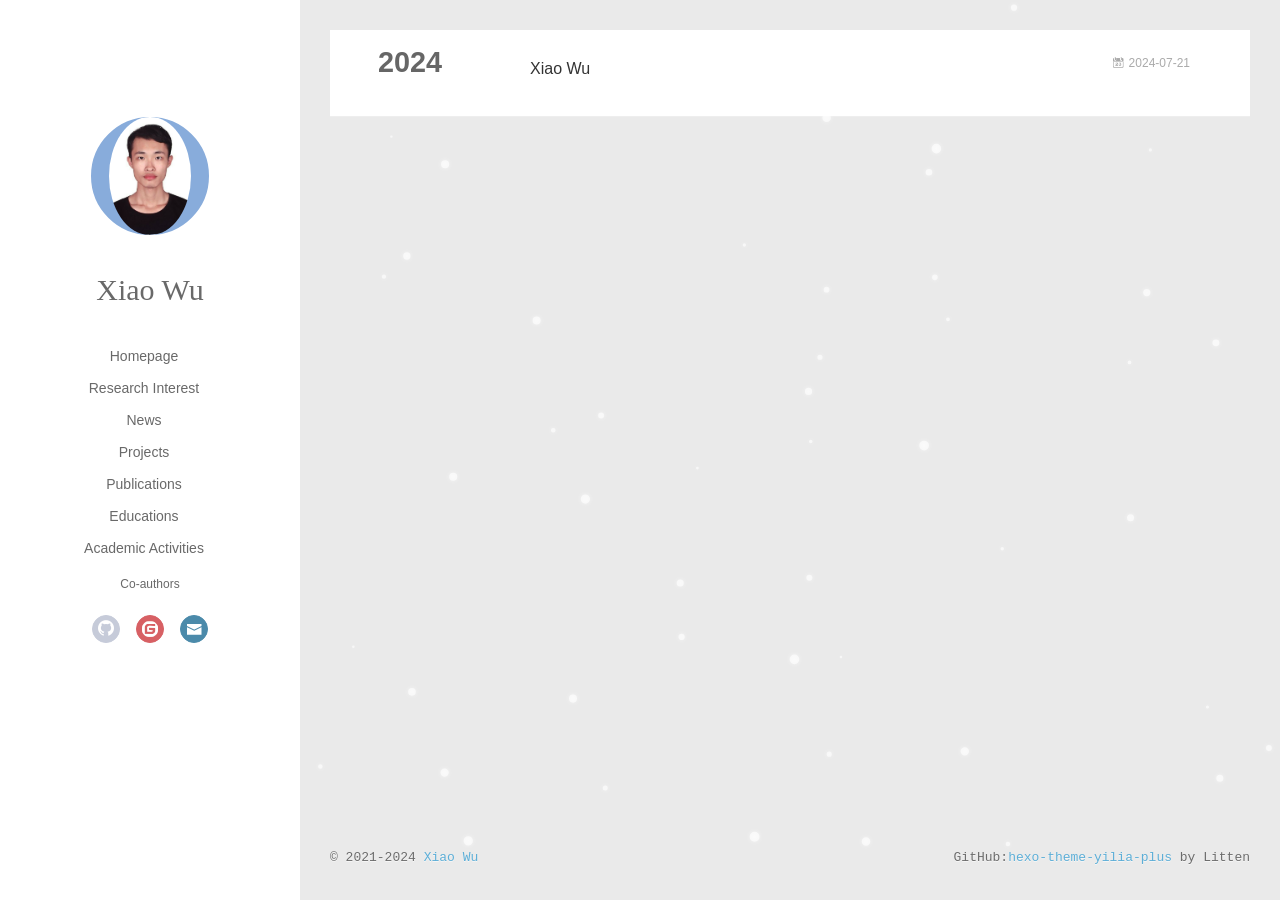
==== commit dbaa2045: "Site updated: 2024-07-22 01:04:06" ====
--- a/archives/index.html
+++ b/archives/index.html
@@ -55,7 +55,7 @@
       
 
 
-<div class="overlay" style="background: #D3D1DC;"></div>
+<div class="overlay" style="background: #fff;"></div>
 <div class="intrude-less">
 	<header id="header" class="inner">
 		<a href="/" class="profilepic">
@@ -121,7 +121,7 @@
       
       
 <nav id="mobile-nav">
-  	<div class="overlay js-overlay" style="background: #D3D1DC"></div>
+  	<div class="overlay js-overlay" style="background: #fff"></div>
 	<div class="btnctn js-mobile-btnctn">
   		<div class="slider-trigger list" q-on="click: openSlider(e)"><i class="icon icon-sort"></i></div>
 	</div>
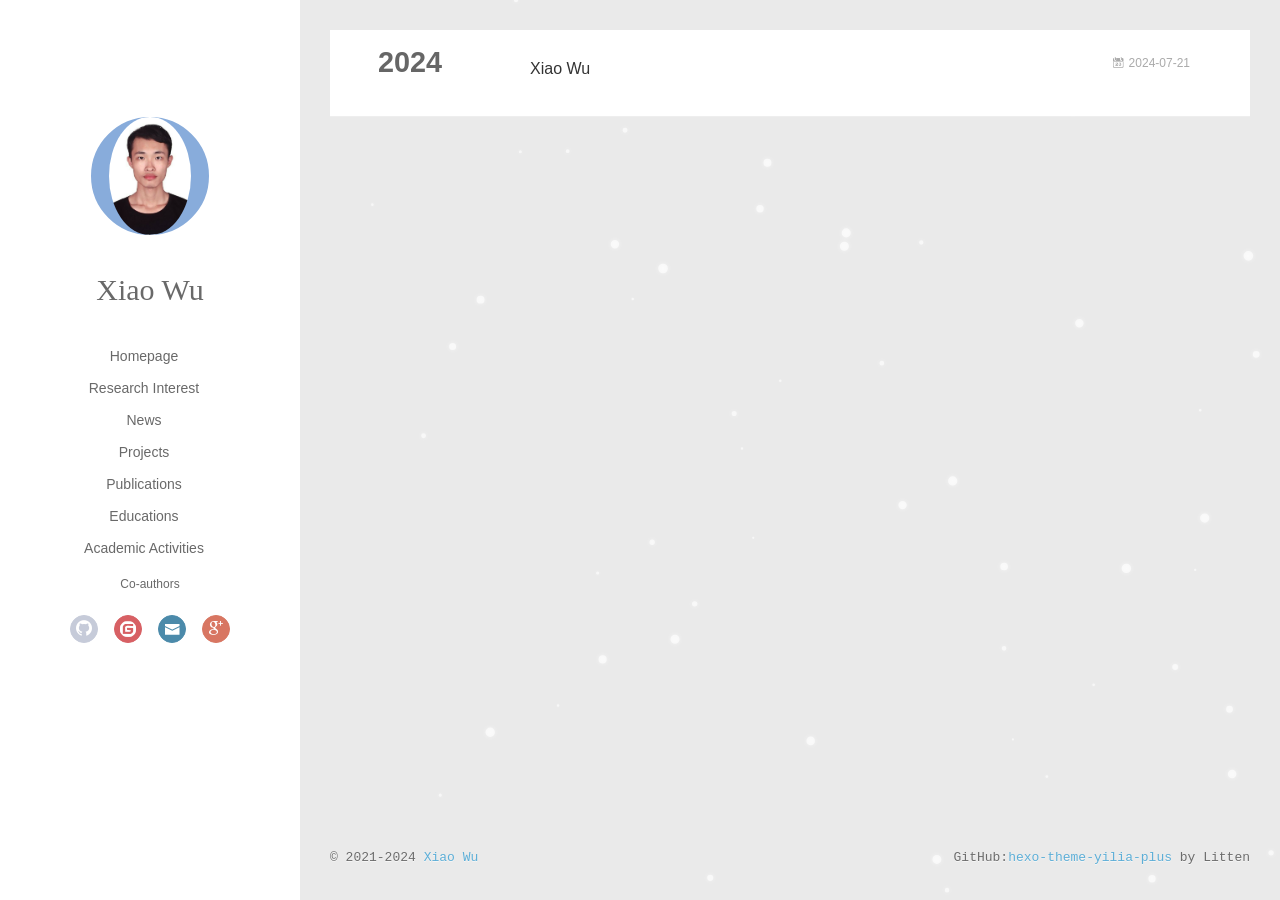
==== commit 329f6c8e: "Site updated: 2024-07-22 01:07:35" ====
--- a/archives/index.html
+++ b/archives/index.html
@@ -108,6 +108,11 @@
 					
 						<a class="mail" href="mailto:wxwsx1997@gmail.com" 
 												title="Email" target="_blank"><i class="icon-mail"></i></a>
+					
+				
+					
+						<a class="google" href="https://scholar.google.com/citations?user=-aFhoQgAAAAJ&hl=en" 
+												title="Google" target="_blank"><i class="icon-google"></i></a>
 					
 				
 			</div>
@@ -170,6 +175,11 @@
 						
 						<a class="mail" target="_blank" 
 							href="mailto:wxwsx1997@gmail.com" title="Email"><i class="icon-mail"></i></a>
+						
+					
+						
+						<a class="google" target="_blank" 
+							href="https://scholar.google.com/citations?user=-aFhoQgAAAAJ&hl=en" title="Google"><i class="icon-google"></i></a>
 						
 					
 				</div>
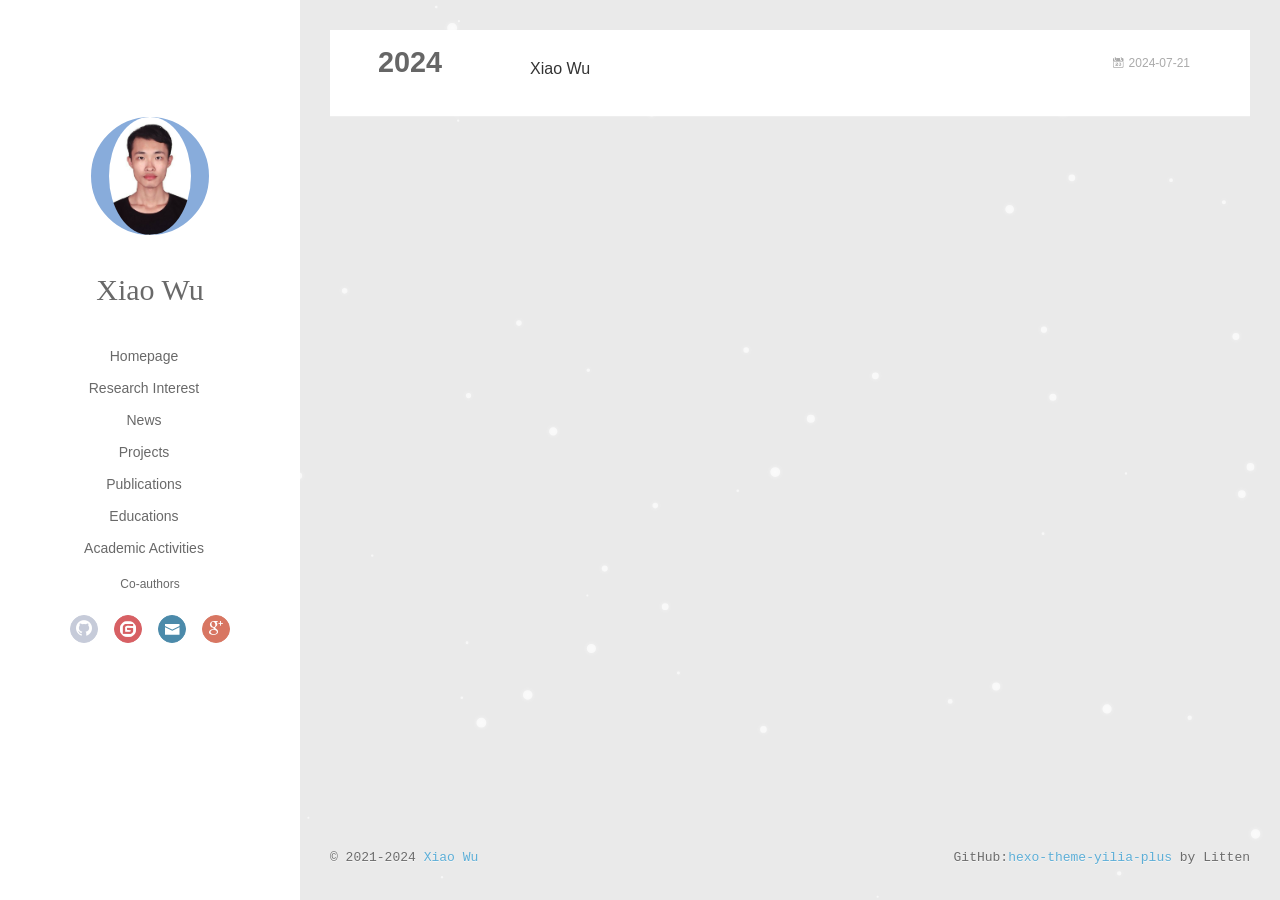
==== commit 8743475c: "Site updated: 2024-07-26 02:34:59" ====
--- a/archives/index.html
+++ b/archives/index.html
@@ -79,7 +79,7 @@
 			
 				<li><a href="/#publications" >Publications</a></li>
 			
-				<li><a href="/#educations" >Educations</a></li>
+				<li><a href="/#education" >Educations</a></li>
 			
 				<li><a href="/#academic-activities" >Academic Activities</a></li>
 			
@@ -199,7 +199,7 @@
 		        
 					<li style="width: 14.285714285714286%"><a href="/#publications">Publications</a></li>
 		        
-					<li style="width: 14.285714285714286%"><a href="/#educations">Educations</a></li>
+					<li style="width: 14.285714285714286%"><a href="/#education">Educations</a></li>
 		        
 					<li style="width: 14.285714285714286%"><a href="/#academic-activities">Academic Activities</a></li>
 		        
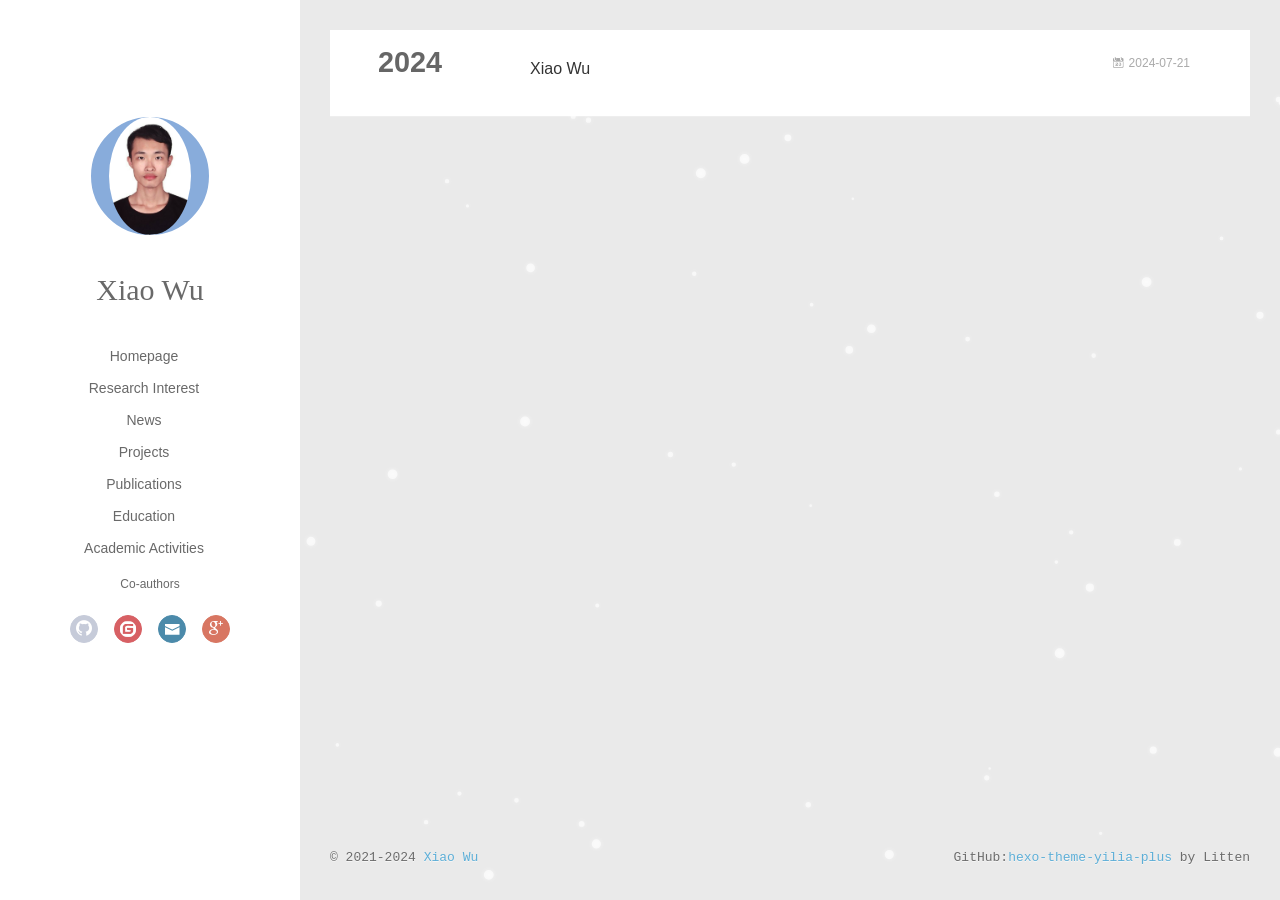
==== commit 55d48a28: "Site updated: 2024-07-26 14:43:42" ====
--- a/archives/index.html
+++ b/archives/index.html
@@ -79,7 +79,7 @@
 			
 				<li><a href="/#publications" >Publications</a></li>
 			
-				<li><a href="/#education" >Educations</a></li>
+				<li><a href="/#education" >Education</a></li>
 			
 				<li><a href="/#academic-activities" >Academic Activities</a></li>
 			
@@ -199,7 +199,7 @@
 		        
 					<li style="width: 14.285714285714286%"><a href="/#publications">Publications</a></li>
 		        
-					<li style="width: 14.285714285714286%"><a href="/#education">Educations</a></li>
+					<li style="width: 14.285714285714286%"><a href="/#education">Education</a></li>
 		        
 					<li style="width: 14.285714285714286%"><a href="/#academic-activities">Academic Activities</a></li>
 		        
